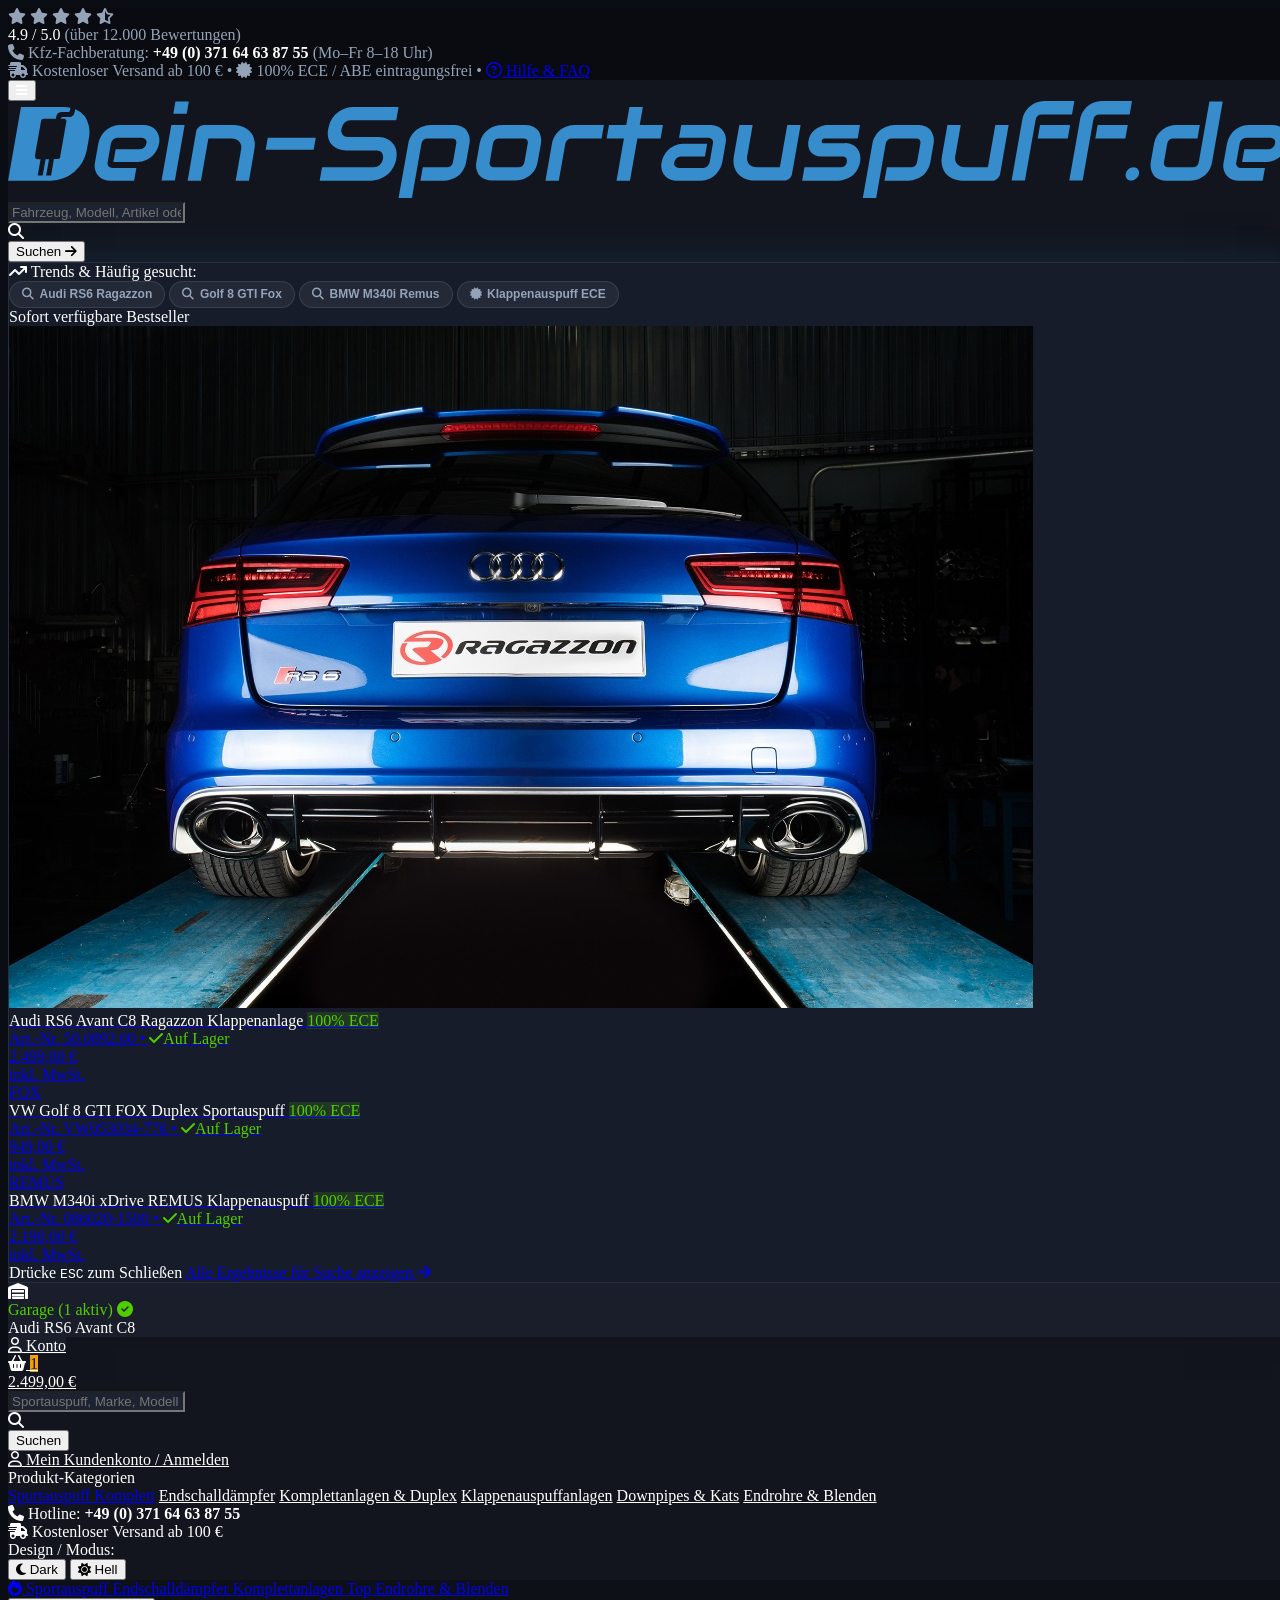
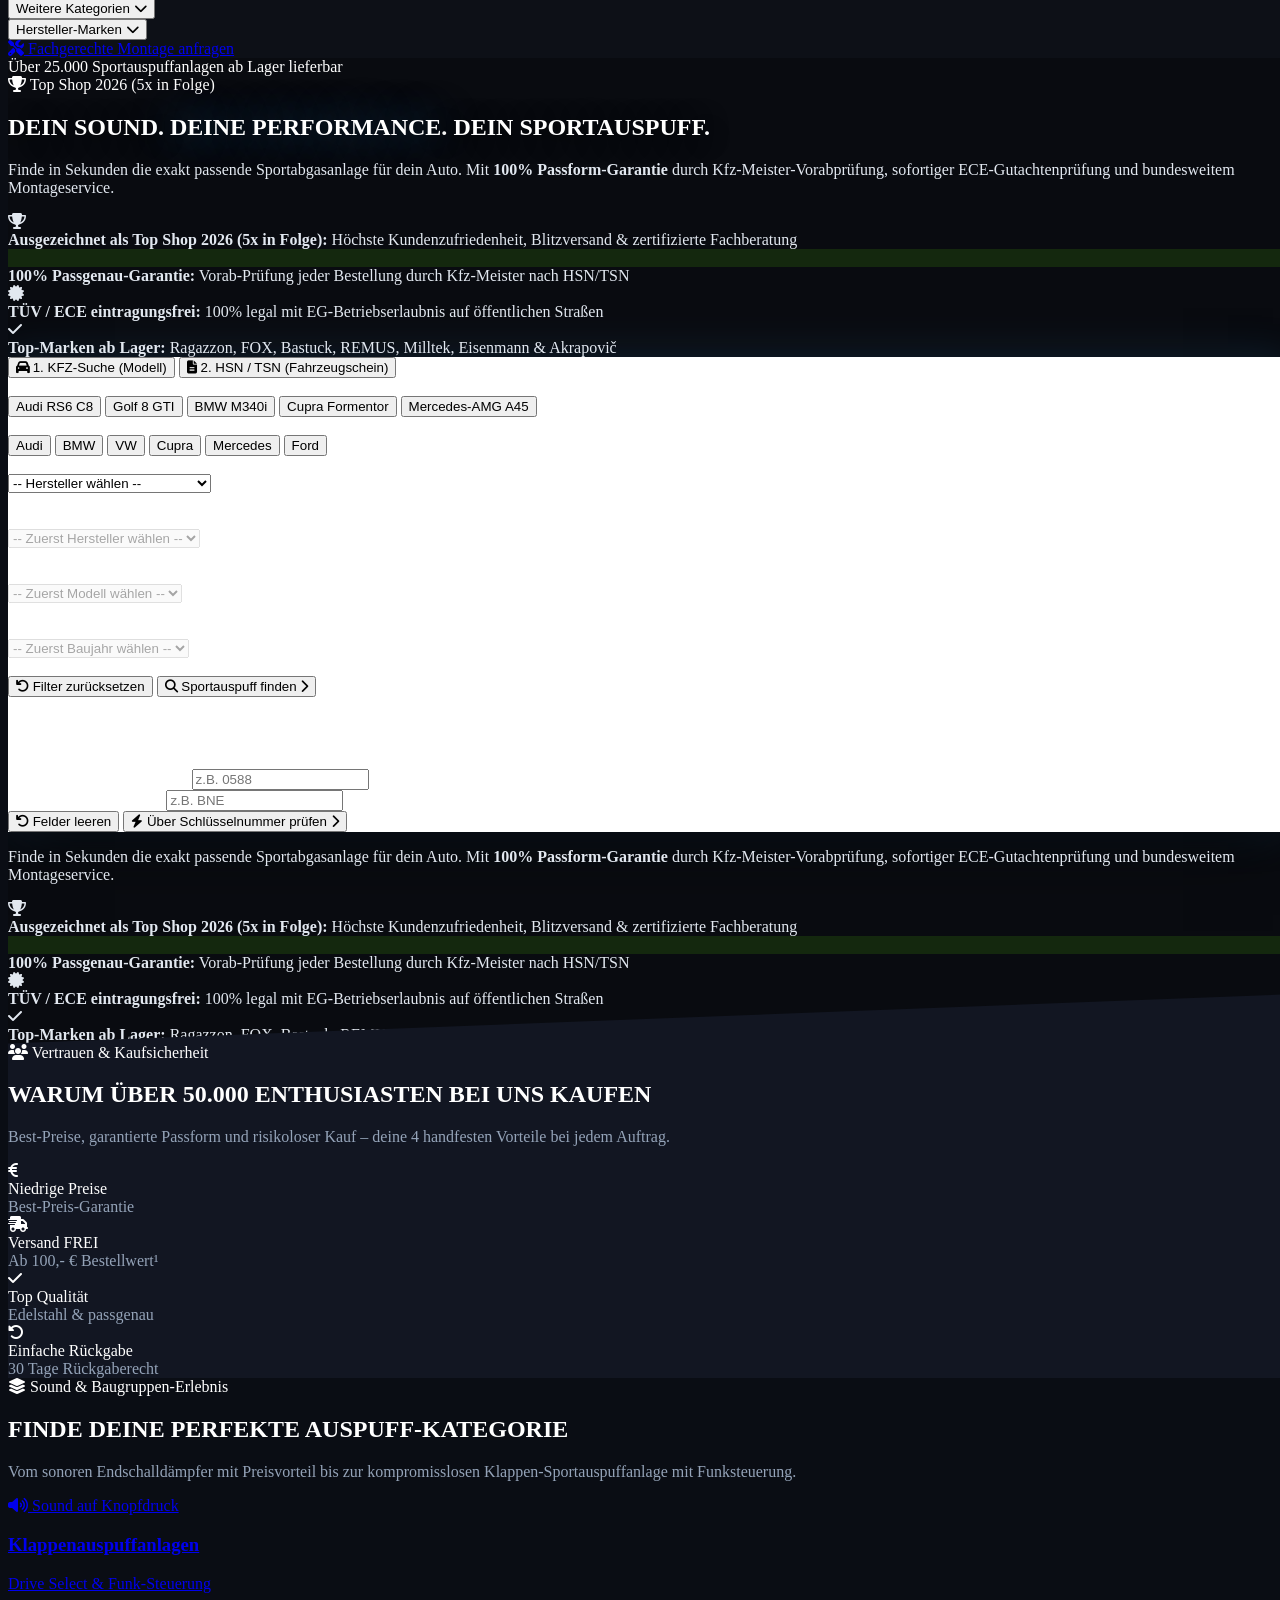
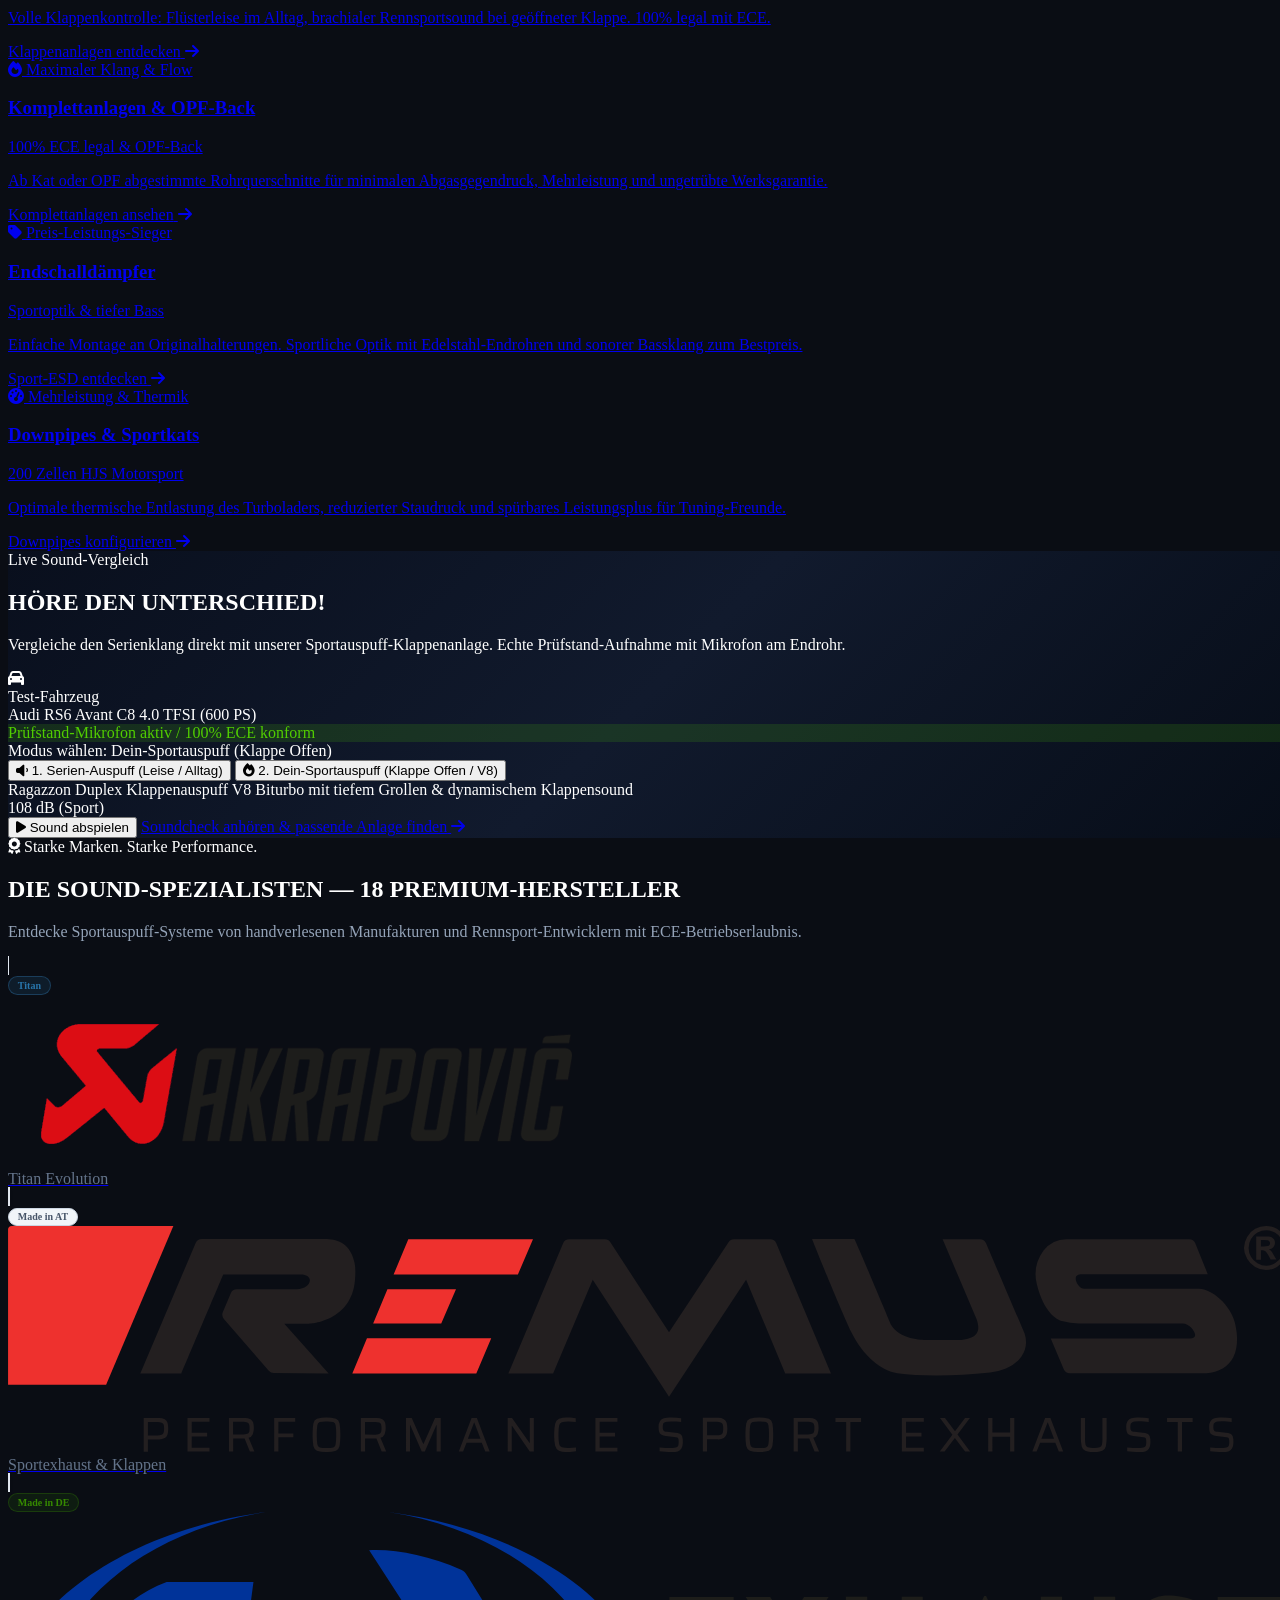
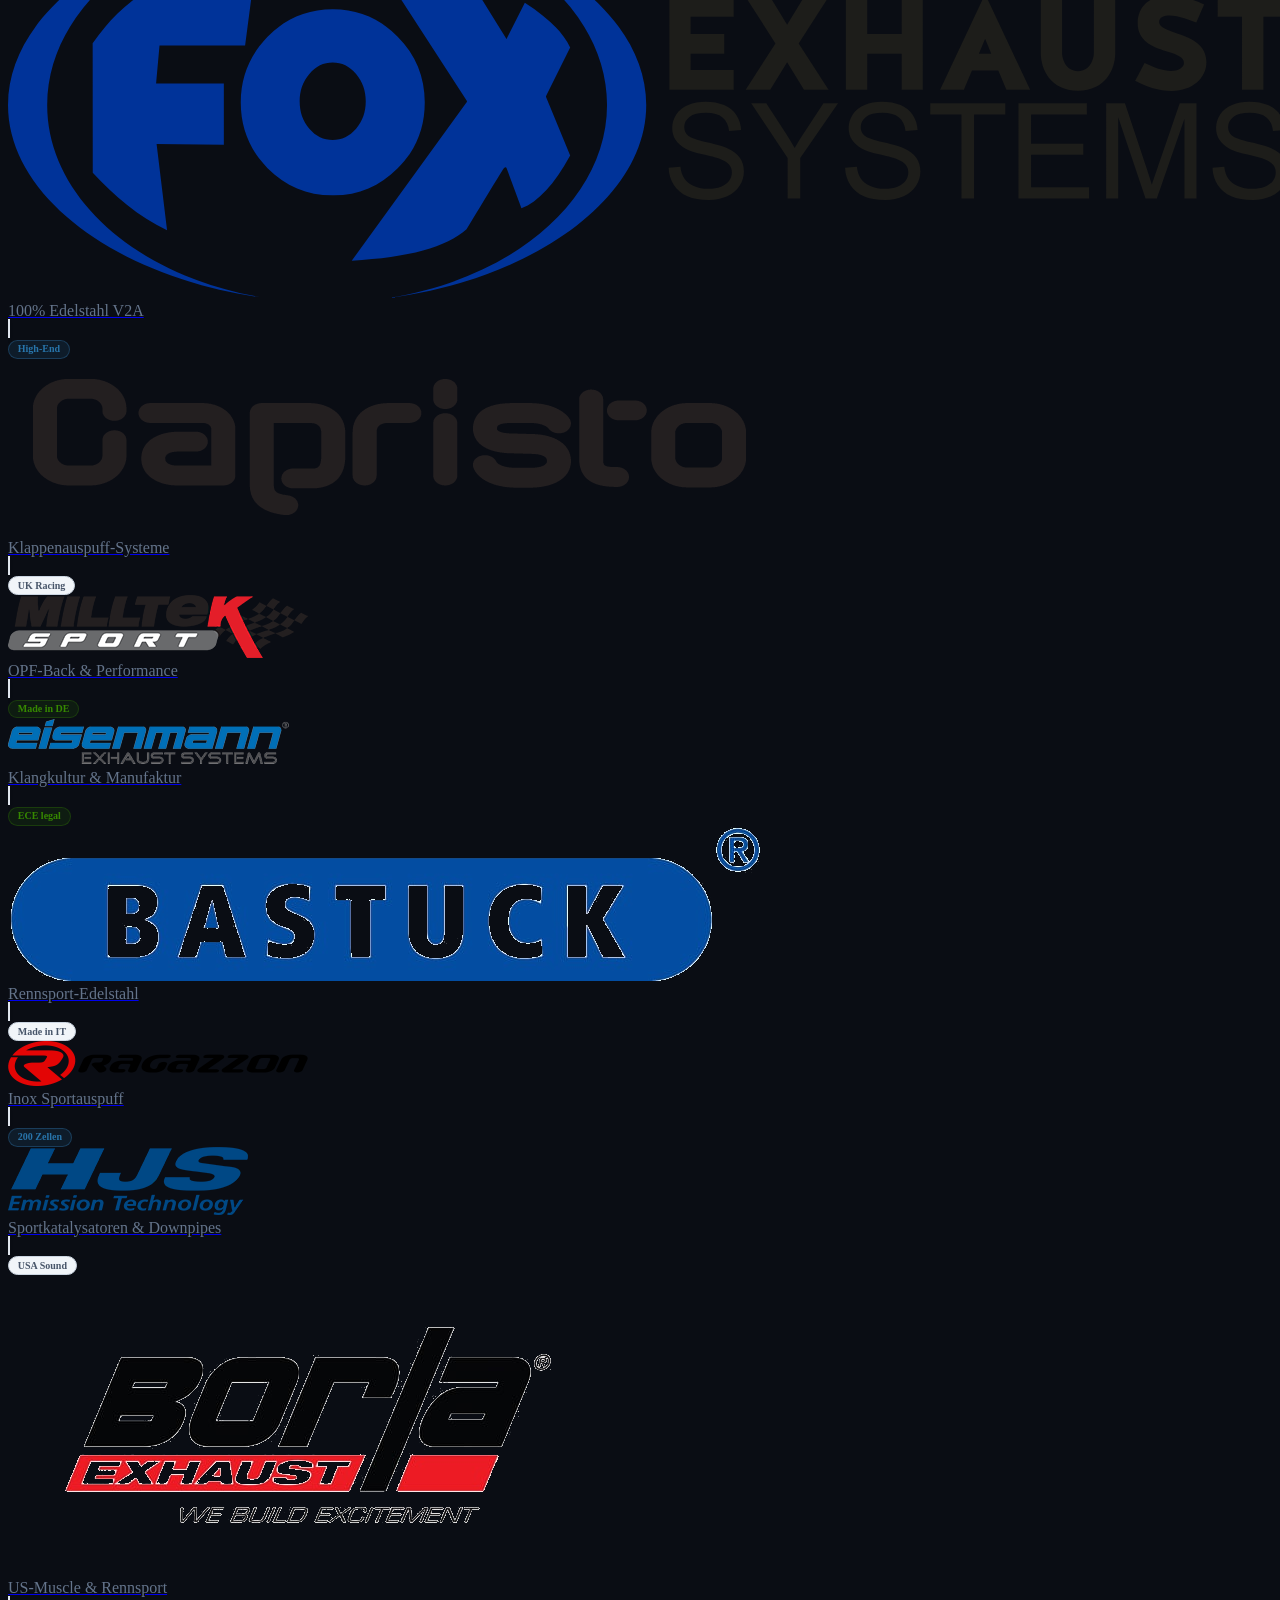
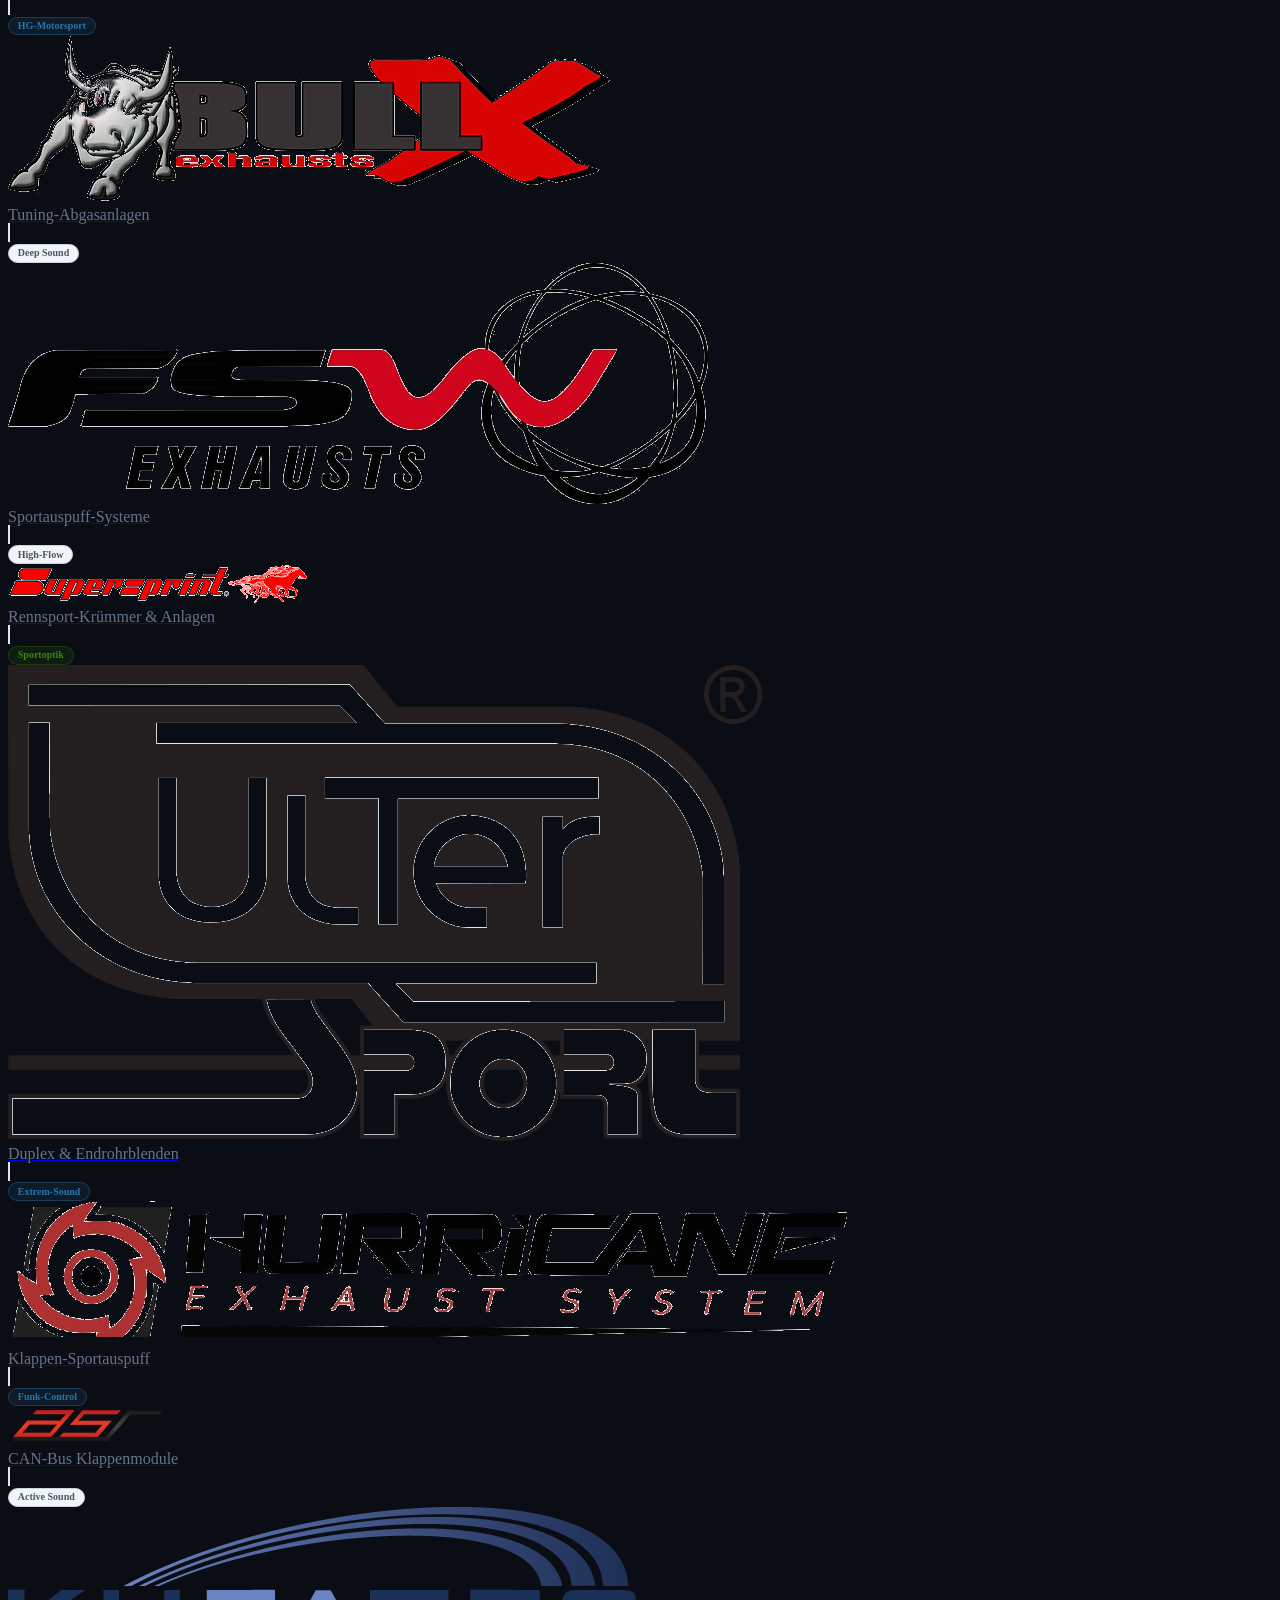
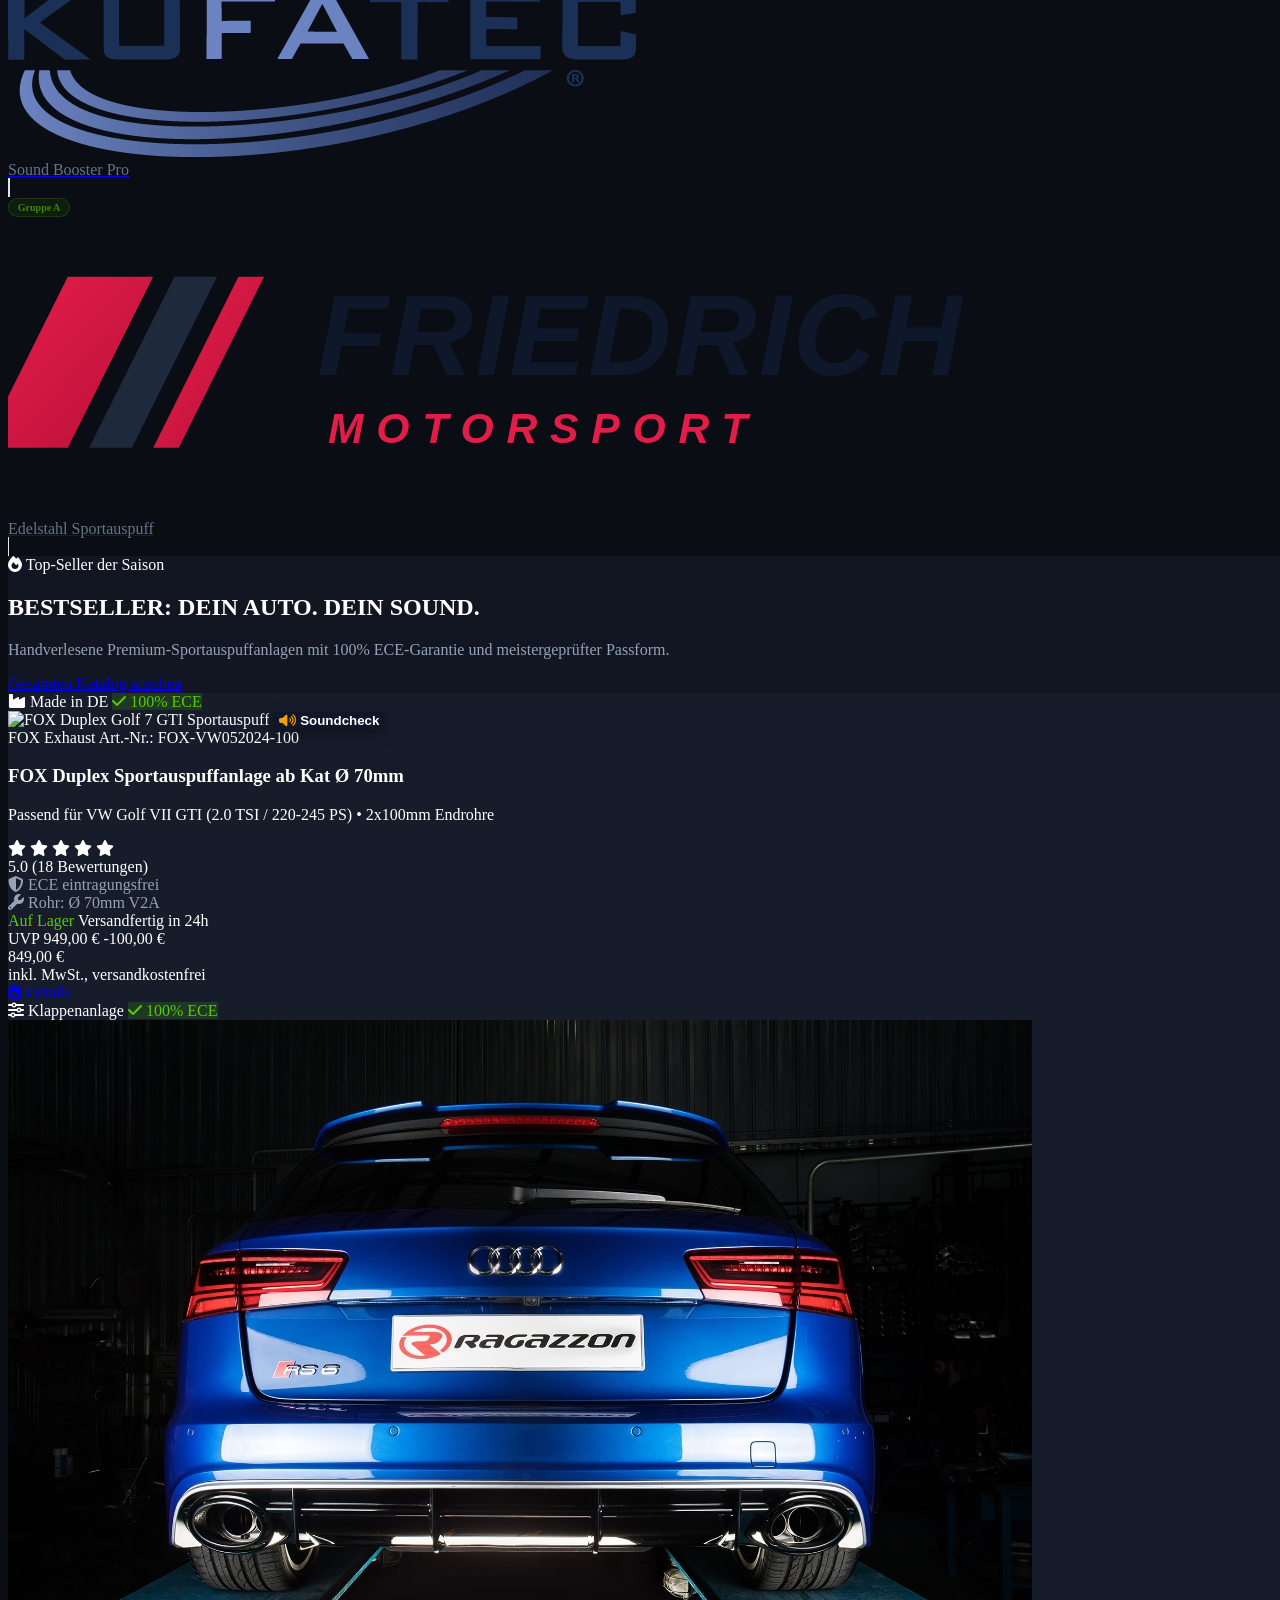
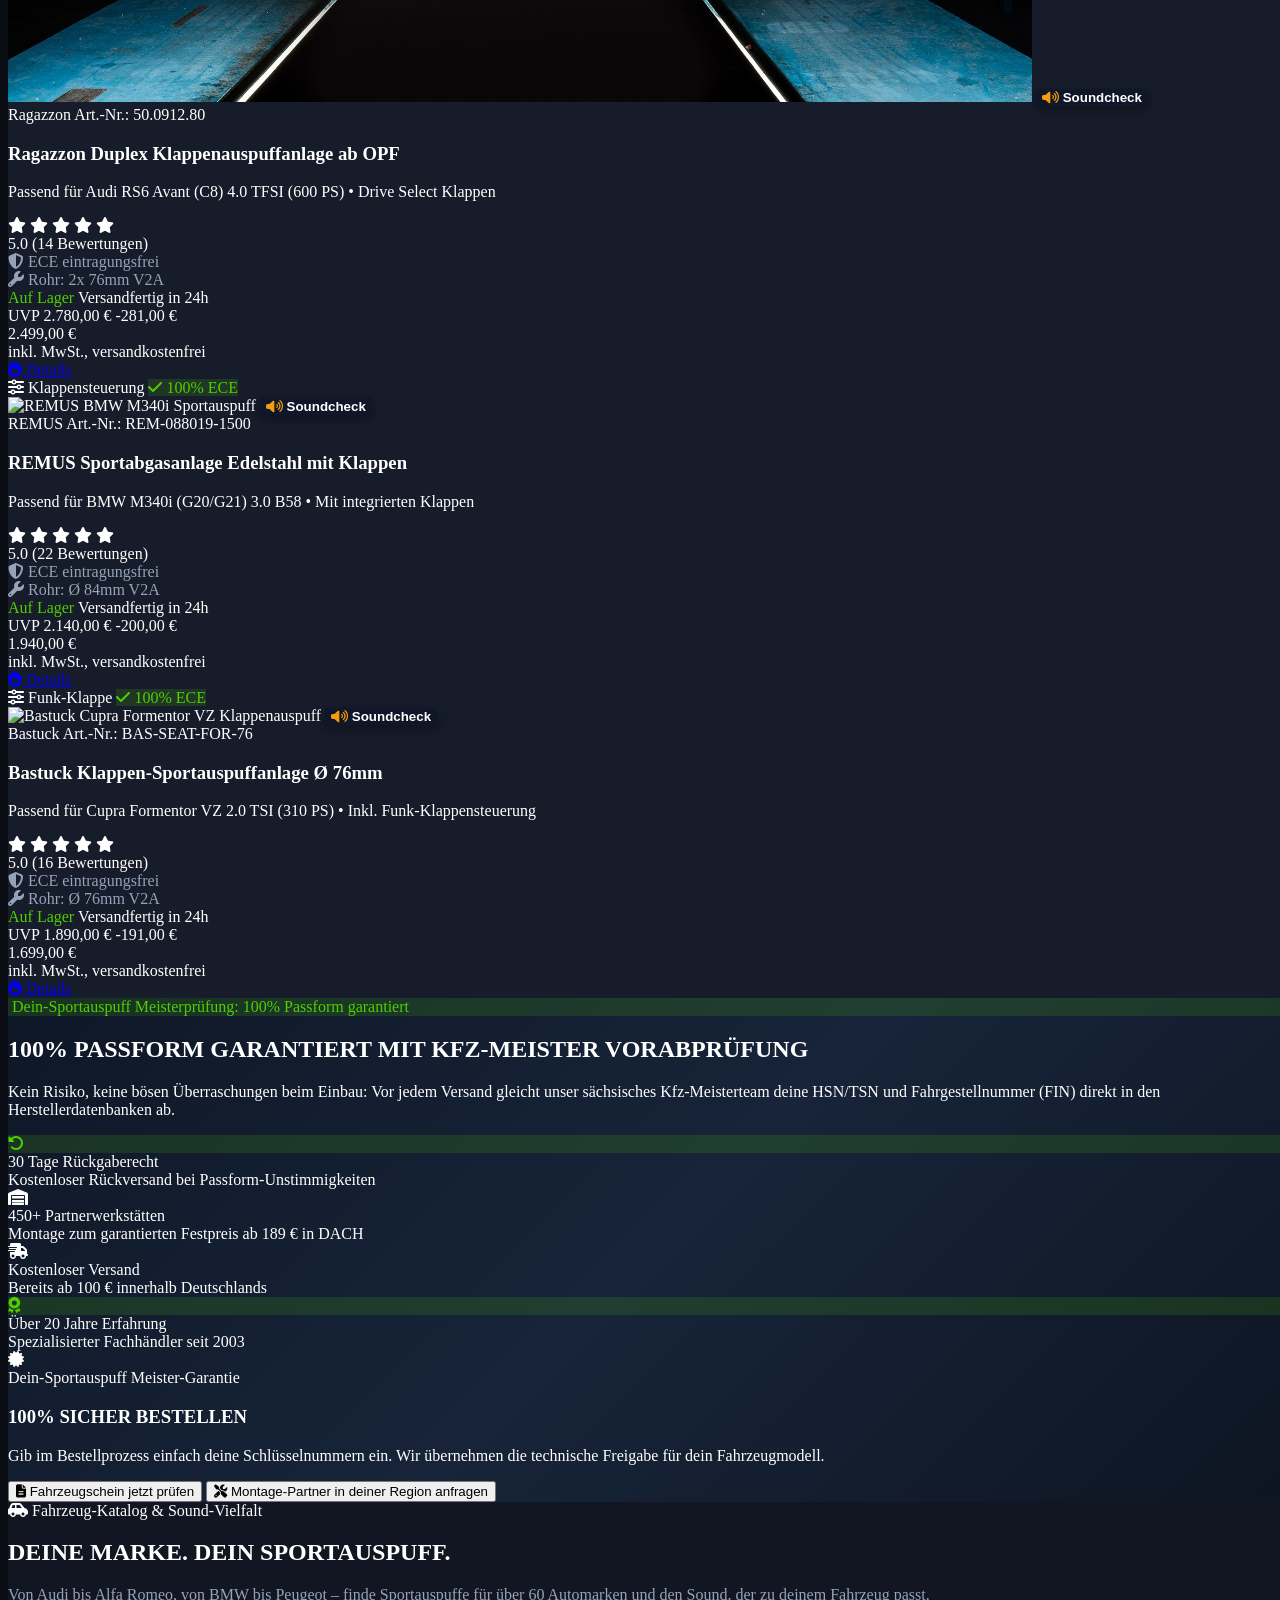
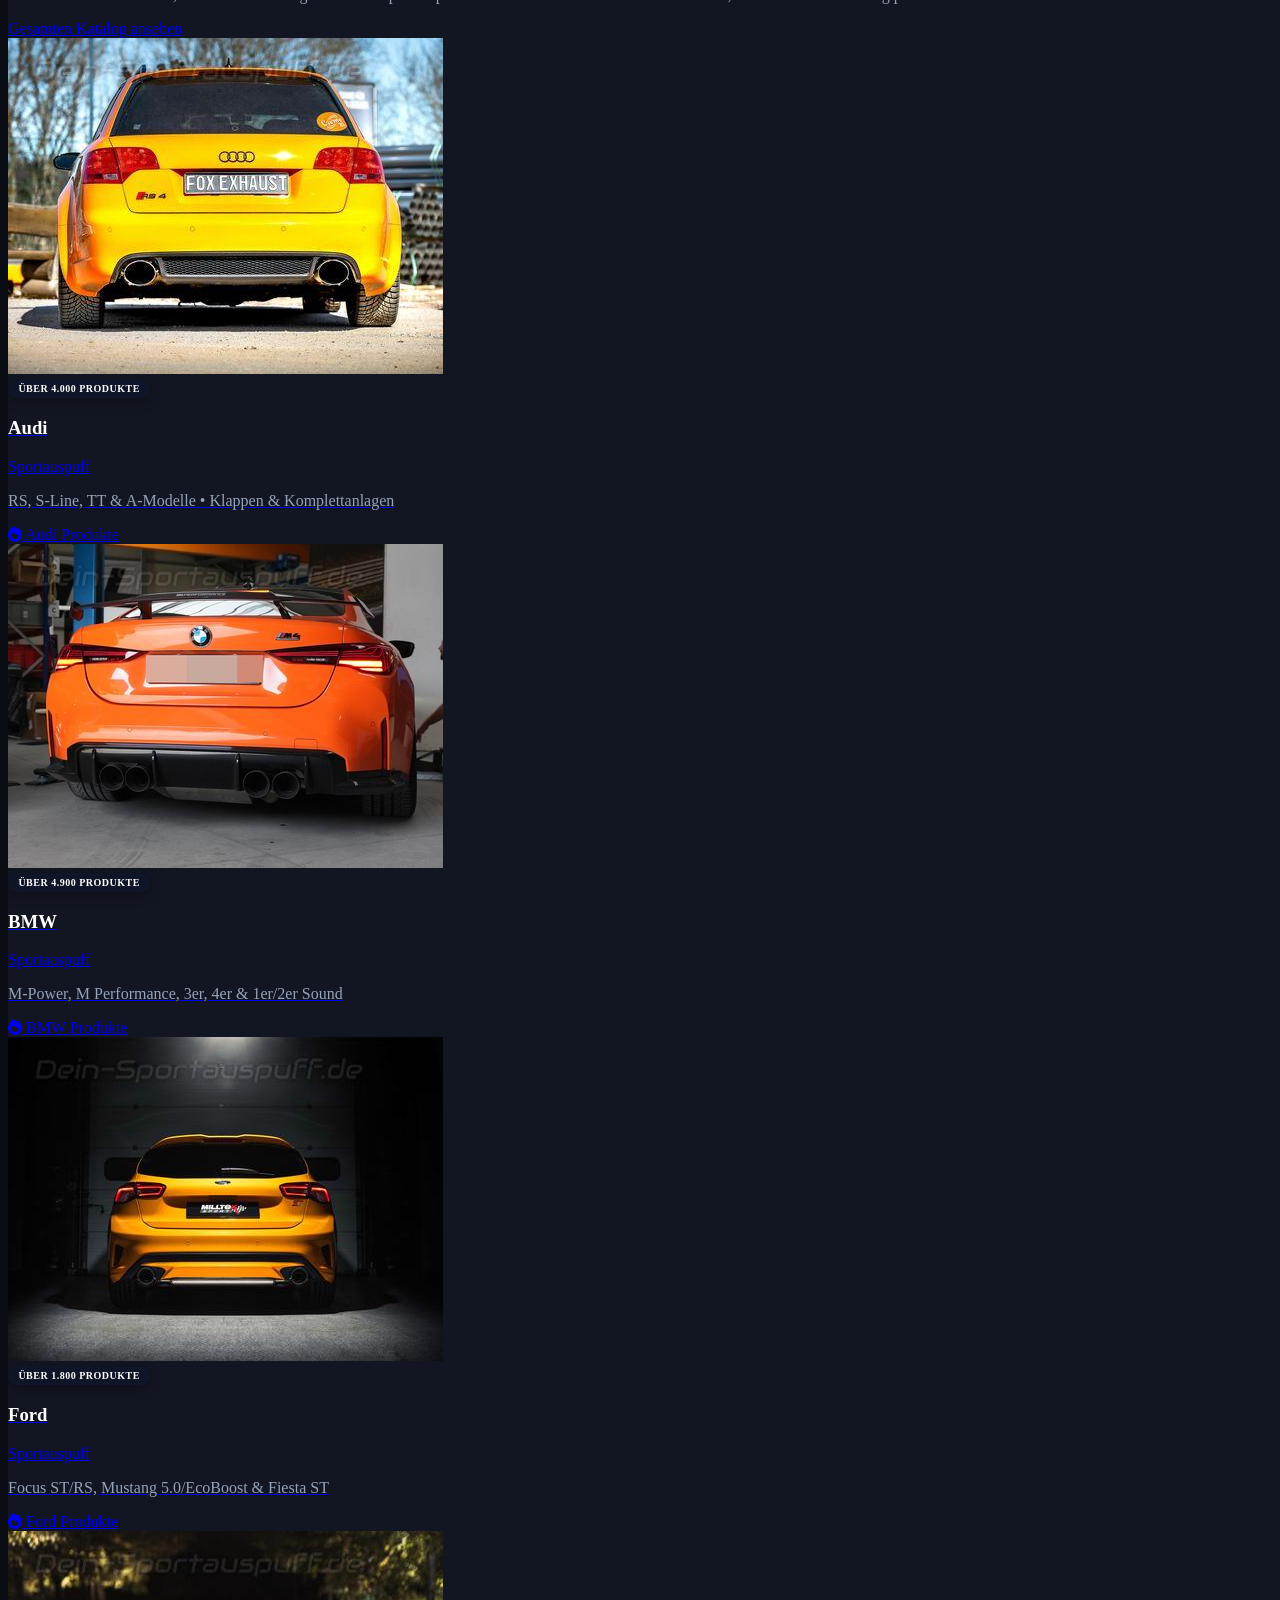
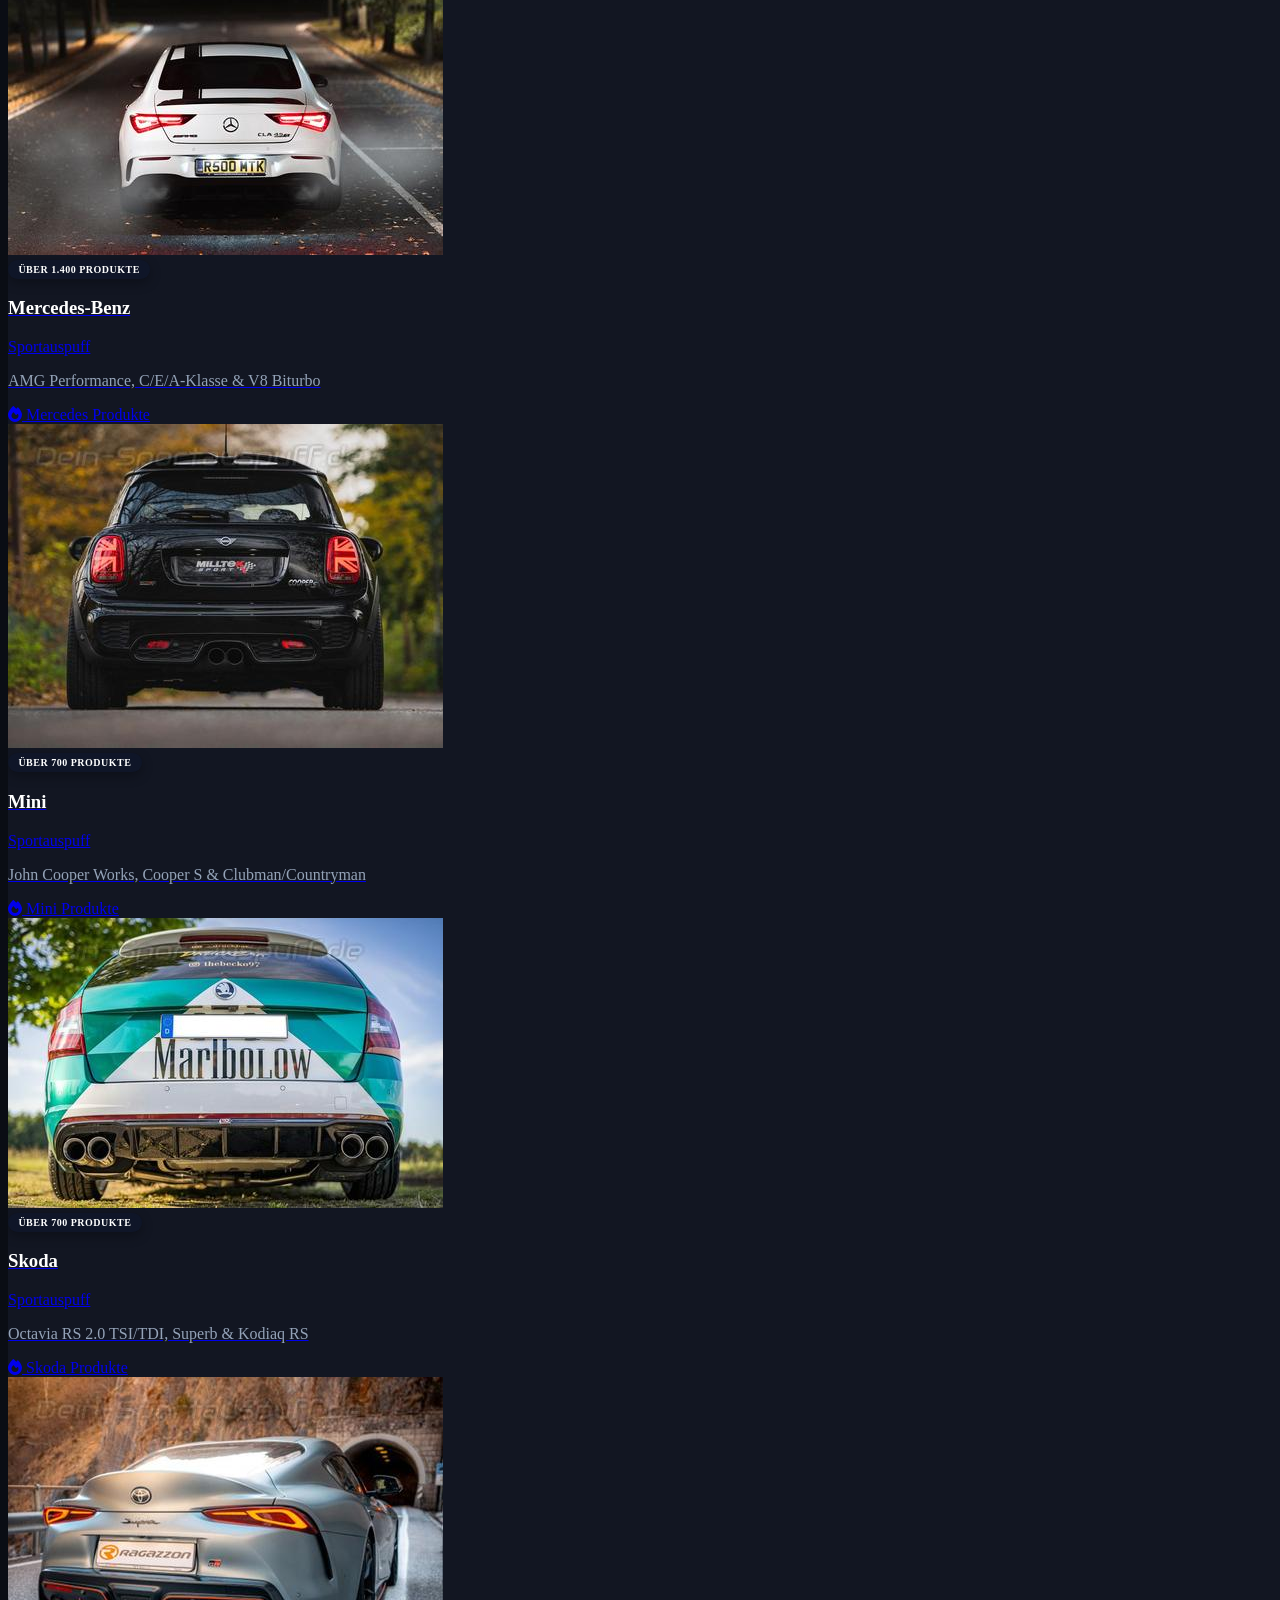
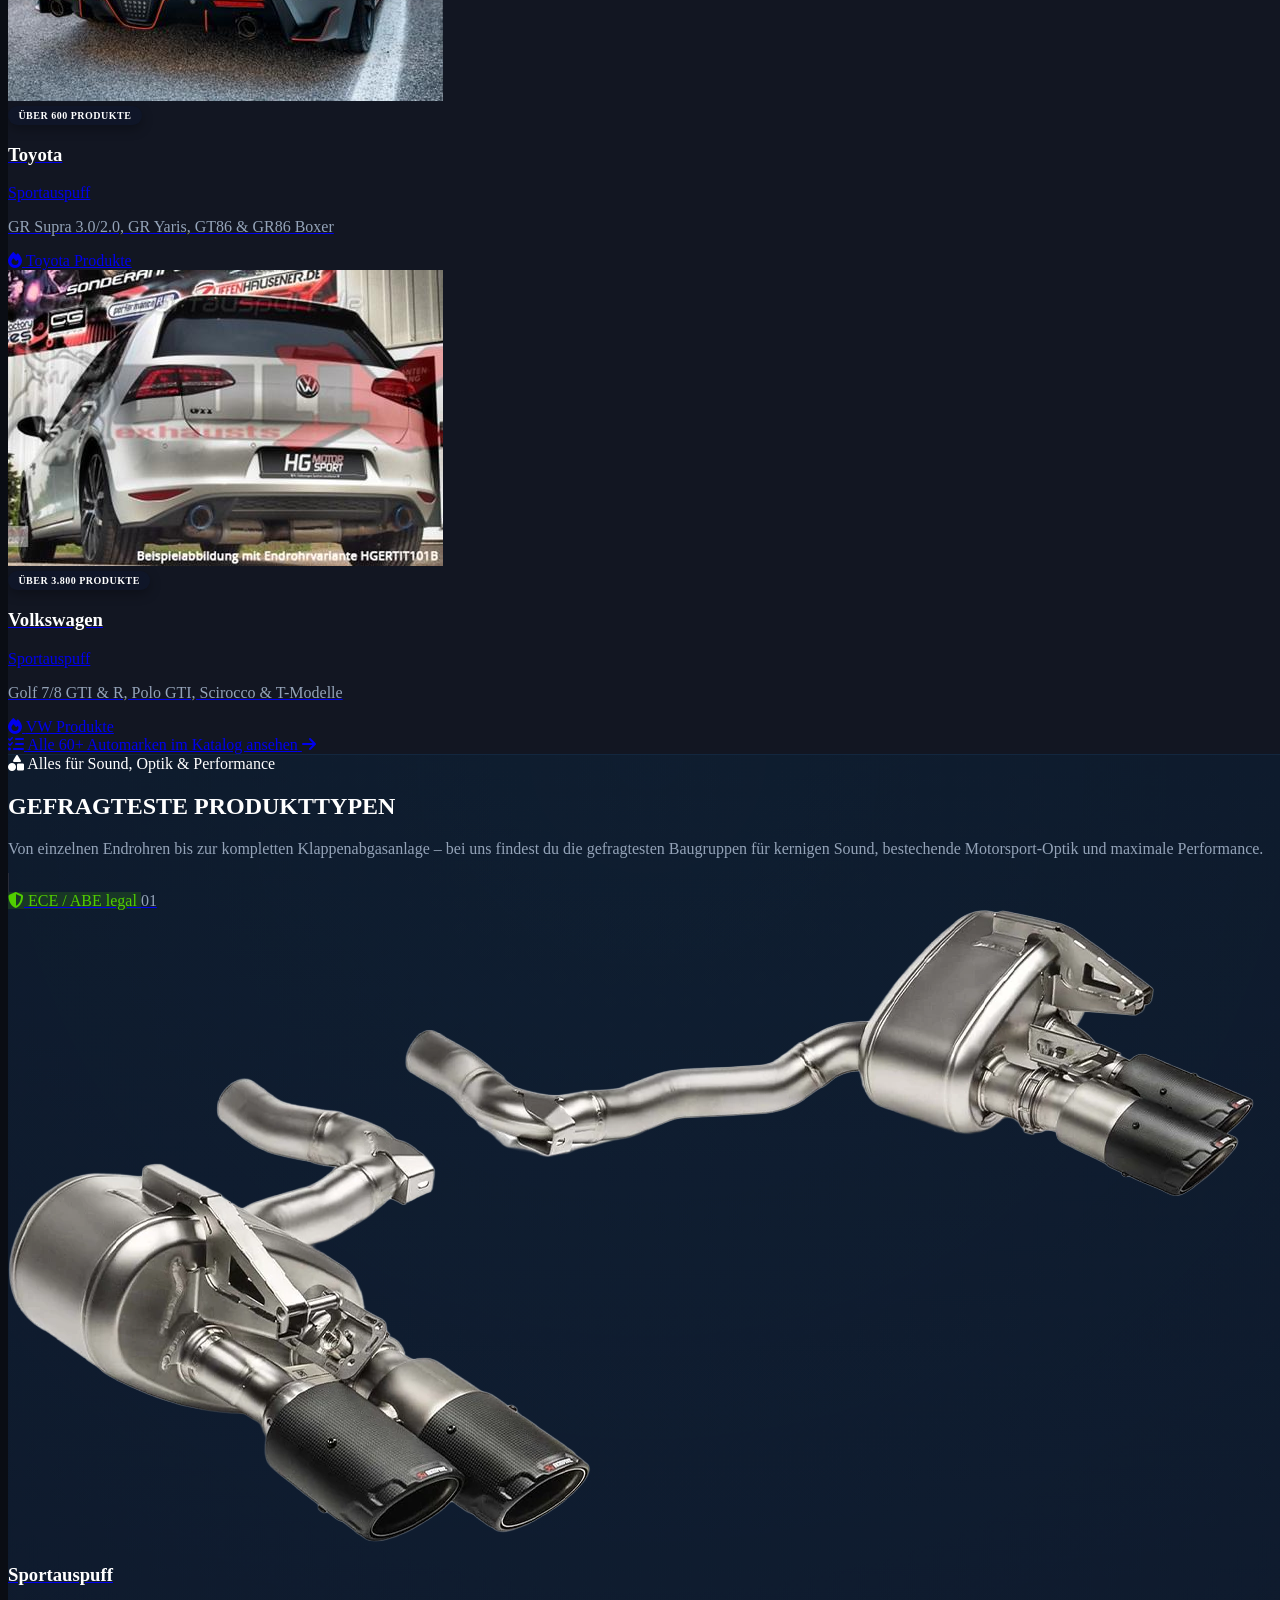
==== index.html @ 48c059c2 "Feat(sportauspuff): Optimize Automarken grid to 2-columns on mobile and adapt buttons to product sty" ====
<!DOCTYPE html>
<html lang="de" class="scroll-smooth">
<head>
  <meta charset="UTF-8">
  <meta name="viewport" content="width=device-width, initial-scale=1.0">
  <title>Dein-Sportauspuff.de | Mehr Sound & Power | Bester Preis für Sportauspuffanlagen</title>
  <!-- Tailwind CSS CDN -->
  <script src="https://cdn.tailwindcss.com"></script>
  <!-- Google Fonts: Inter & Barlow Condensed -->
  <link rel="preconnect" href="https://fonts.googleapis.com">
  <link rel="preconnect" href="https://fonts.gstatic.com" crossorigin>
  <link href="https://fonts.googleapis.com/css2?family=Barlow+Condensed:ital,wght@0,600;0,700;0,800;0,900;1,700;1,800&family=Inter:wght@400;500;600;700;800&display=swap" rel="stylesheet">
  <!-- Font Awesome Icons -->
  <link rel="stylesheet" href="https://cdnjs.cloudflare.com/ajax/libs/font-awesome/6.4.0/css/all.min.css">

  <!-- Design Tokens & Theme Styles -->
  <link rel="stylesheet" href="assets/theme.css">
  <!-- Shared Tailwind Config & Theme Manager -->
  <script src="assets/theme.js"></script>
</head>
<body id="appBody" style="background-color: var(--page-bg); color: var(--text-main);" class="font-sans antialiased selection:bg-brand-orange selection:text-white transition-colors duration-300">

  <!-- ========================================================================= -->
  <!-- 1. ZEILE 1: TOP UTILITY BAR (Luftig, 40px Höhe, Theming-Fähig)            -->
  <!-- ========================================================================= -->
  <header style="background-color: var(--tier1-bg); color: var(--tier1-text);" class="w-full text-xs transition-colors duration-300">
    <div class="max-w-[1600px] mx-auto px-4 sm:px-8 lg:px-12 h-10 flex items-center justify-between">

      <!-- Links: Bewertung, Top Shop 2026 Auszeichnung & Telefon-Hotline -->
      <div class="flex items-center space-x-4 sm:space-x-6 lg:space-x-8">
        <div class="flex items-center space-x-2">
          <div class="flex text-amber-400 text-xs">
            <i class="fa-solid fa-star"></i>
            <i class="fa-solid fa-star"></i>
            <i class="fa-solid fa-star"></i>
            <i class="fa-solid fa-star"></i>
            <i class="fa-solid fa-star-half-stroke"></i>
          </div>
          <span class="font-bold text-xs" style="color: var(--logo-text);">4.9 / 5.0</span>
          <span class="hidden sm:inline">(über 12.000 Bewertungen)</span>
        </div>

        <div class="hidden lg:flex items-center space-x-2">
          <i class="fa-solid fa-phone text-brand-orange"></i>
          <span>Kfz-Fachberatung: <strong class="hover:text-brand-orange transition cursor-pointer text-xs" style="color: var(--logo-text);">+49 (0) 371 64 63 87 55</strong></span>
          <span class="text-[11px] opacity-75">(Mo–Fr 8–18 Uhr)</span>
        </div>
      </div>

      <!-- Rechts: USPs & FAQ -->
      <div class="flex items-center space-x-6">
        <span class="hidden sm:flex items-center space-x-2">
          <i class="fa-solid fa-truck-fast text-slate-400"></i>
          <span>Kostenloser Versand ab 100 €</span>
        </span>
        <span class="opacity-40 hidden sm:inline">•</span>
        <span class="hidden lg:flex items-center space-x-2">
          <i class="fa-solid fa-certificate text-slate-400"></i>
          <span>100% ECE / ABE eintragungsfrei</span>
        </span>
        <span class="opacity-40 hidden lg:inline">•</span>
        <a href="#hilfe" class="hover:text-brand-orange transition flex items-center space-x-1.5 opacity-80 hover:opacity-100">
          <i class="fa-regular fa-circle-question"></i>
          <span>Hilfe & FAQ</span>
        </a>
      </div>

    </div>
  </header>

  <!-- ========================================================================= -->
  <!-- 2. ZEILE 2: MAIN HEADER (Heller oder Dunkler Header mit Kontrast-Suche)   -->
  <!-- ========================================================================= -->
  <div style="background-color: var(--tier2-bg);" class="sticky top-0 z-50 shadow-md transition-colors duration-300">
    <div class="max-w-[1600px] mx-auto px-3 sm:px-8 lg:px-12">
      <div class="h-16 sm:h-20 flex items-center justify-between gap-2 sm:gap-4 lg:gap-8">

        <!-- Mobile Menu Toggle -->
        <button id="mobileMenuBtn" onclick="toggleMobileDrawer()" style="color: var(--logo-text);" class="lg:hidden p-1.5 rounded-lg hover:bg-black/5 flex-shrink-0" aria-label="Menü öffnen">
          <i id="mobileMenuIcon" class="fa-solid fa-bars text-lg sm:text-xl"></i>
        </button>

        <!-- Brand Logo Dein-Sportauspuff.de (Offizielles SVG) -->
        <a href="index.html" class="flex items-center group flex-shrink-0 py-1" title="Dein-Sportauspuff.de - Mehr Sound & Power">
          <img src="assets/dein-sportauspuff.svg" alt="Dein-Sportauspuff.de" class="h-6 sm:h-7 lg:h-8 max-w-[190px] sm:max-w-[280px] lg:max-w-none w-auto object-contain transition-transform group-hover:scale-105">
        </a>

        <!-- Die Kontrast-Suche (Clean, Borderless Pill-Design) mit Live-Vorschau Dropdown -->
        <div class="flex-1 max-w-2xl hidden md:block relative">
          <form id="searchForm" action="suche.html" method="POST" class="relative">
            <input
              type="text"
              id="search_keys"
              name="search_keys"
              autocomplete="off"
              style="background-color: var(--search-bg); color: var(--search-text);"
              placeholder="Fahrzeug, Modell, Artikel oder Motorcode suchen (z.B. Golf 7 GTI Fox, Audi RS6)..."
              class="w-full text-sm font-medium rounded-full pl-12 pr-28 py-3.5 border-0 focus:ring-2 focus:ring-brand-orange/40 focus:outline-none transition shadow-sm placeholder:text-gray-400"
            >
            <div class="absolute inset-y-0 left-0 w-12 flex items-center justify-center pointer-events-none text-brand-orange text-base">
              <i class="fa-solid fa-magnifying-glass"></i>
            </div>
            <button type="submit" name="send" class="absolute inset-y-1.5 right-1.5 px-5 bg-brand-orange hover:bg-brand-orangeHover text-white text-xs font-racing font-bold uppercase tracking-wider rounded-full transition shadow-sm flex items-center space-x-1.5">
              <span>Suchen</span>
              <i class="fa-solid fa-arrow-right text-[10px]"></i>
            </button>
          </form>

          <!-- Live-Such-Vorschau Dropdown (#searchPreviewDropdown) -->
          <div
            id="searchPreviewDropdown"
            class="hidden absolute top-full left-0 right-0 mt-2 rounded-2xl overflow-hidden z-50 text-left border shadow-2xl"
          >
            <!-- Trends & Häufig gesucht -->
            <div class="p-4 border-b border-white/10" style="border-color: var(--panel-border);">
              <div class="search-preview-section-title text-[10px] font-racing uppercase tracking-wider font-extrabold text-gray-400 mb-2.5 flex items-center space-x-1.5">
                <i class="fa-solid fa-arrow-trend-up text-brand-orange text-xs"></i>
                <span>Trends &amp; Häufig gesucht:</span>
              </div>
              <div class="flex flex-wrap gap-2">
                <button type="button" class="search-trend-pill" data-search-term="Audi RS6 Ragazzon">
                  <i class="fa-solid fa-magnifying-glass text-[10px] text-brand-orange"></i>
                  <span>Audi RS6 Ragazzon</span>
                </button>
                <button type="button" class="search-trend-pill" data-search-term="Golf 8 GTI Fox">
                  <i class="fa-solid fa-magnifying-glass text-[10px] text-brand-orange"></i>
                  <span>Golf 8 GTI Fox</span>
                </button>
                <button type="button" class="search-trend-pill" data-search-term="BMW M340i Remus">
                  <i class="fa-solid fa-magnifying-glass text-[10px] text-brand-orange"></i>
                  <span>BMW M340i Remus</span>
                </button>
                <button type="button" class="search-trend-pill" data-search-term="Klappenauspuff ECE">
                  <i class="fa-solid fa-certificate text-[10px] text-amber-400"></i>
                  <span>Klappenauspuff ECE</span>
                </button>
              </div>
            </div>

            <!-- Sofort-Ergebnisse (3 Bestseller) -->
            <div class="p-2 space-y-1">
              <div class="search-preview-section-title px-3 pt-2 pb-1 text-[10px] font-racing uppercase tracking-wider font-extrabold text-gray-400">
                Sofort verfügbare Bestseller
              </div>

              <!-- Bestseller 1: Audi RS6 Avant C8 Ragazzon -->
              <a href="detail.html" class="search-preview-item flex items-center justify-between p-3 rounded-xl hover:bg-white/5 transition group border border-transparent">
                <div class="flex items-center space-x-3 min-w-0">
                  <div class="w-12 h-12 rounded-lg bg-black/20 flex-shrink-0 overflow-hidden flex items-center justify-center border border-white/10">
                    <img src="assets/audi-rs6-ragazzon.jpg" alt="Audi RS6 Ragazzon" class="w-full h-full object-cover">
                  </div>
                  <div class="min-w-0">
                    <div class="flex items-center space-x-2">
                      <span class="text-xs font-bold truncate group-hover:text-brand-orange transition-colors" style="color: var(--text-main);">
                        Audi RS6 Avant C8 Ragazzon Klappenanlage
                      </span>
                      <span class="text-[9px] font-bold px-1.5 py-0.5 rounded bg-emerald-500/15 border border-emerald-500/30 text-emerald-400 flex-shrink-0">
                        100% ECE
                      </span>
                    </div>
                    <div class="text-[11px] text-gray-400 flex items-center space-x-2 mt-0.5">
                      <span>Art.-Nr. 50.0892.00</span>
                      <span>•</span>
                      <span class="text-emerald-500 font-semibold"><i class="fa-solid fa-check text-[9px] mr-1"></i>Auf Lager</span>
                    </div>
                  </div>
                </div>
                <div class="text-right flex-shrink-0 pl-3">
                  <div class="font-racing text-base font-extrabold text-brand-orange">2.499,00 €</div>
                  <div class="text-[10px] text-gray-400">inkl. MwSt.</div>
                </div>
              </a>

              <!-- Bestseller 2: VW Golf 8 GTI FOX -->
              <a href="kategorie.html" class="search-preview-item flex items-center justify-between p-3 rounded-xl hover:bg-white/5 transition group border border-transparent">
                <div class="flex items-center space-x-3 min-w-0">
                  <div class="w-12 h-12 rounded-lg bg-black/20 flex-shrink-0 overflow-hidden flex items-center justify-center border border-white/10 text-brand-orange font-racing font-bold text-lg">
                    FOX
                  </div>
                  <div class="min-w-0">
                    <div class="flex items-center space-x-2">
                      <span class="text-xs font-bold truncate group-hover:text-brand-orange transition-colors" style="color: var(--text-main);">
                        VW Golf 8 GTI FOX Duplex Sportauspuff
                      </span>
                      <span class="text-[9px] font-bold px-1.5 py-0.5 rounded bg-emerald-500/15 border border-emerald-500/30 text-emerald-400 flex-shrink-0">
                        100% ECE
                      </span>
                    </div>
                    <div class="text-[11px] text-gray-400 flex items-center space-x-2 mt-0.5">
                      <span>Art.-Nr. VW053034-776</span>
                      <span>•</span>
                      <span class="text-emerald-500 font-semibold"><i class="fa-solid fa-check text-[9px] mr-1"></i>Auf Lager</span>
                    </div>
                  </div>
                </div>
                <div class="text-right flex-shrink-0 pl-3">
                  <div class="font-racing text-base font-extrabold text-brand-orange">949,00 €</div>
                  <div class="text-[10px] text-gray-400">inkl. MwSt.</div>
                </div>
              </a>

              <!-- Bestseller 3: BMW M340i xDrive REMUS -->
              <a href="detail.html" class="search-preview-item flex items-center justify-between p-3 rounded-xl hover:bg-white/5 transition group border border-transparent">
                <div class="flex items-center space-x-3 min-w-0">
                  <div class="w-12 h-12 rounded-lg bg-black/20 flex-shrink-0 overflow-hidden flex items-center justify-center border border-white/10 text-brand-orange font-racing font-bold text-xs">
                    REMUS
                  </div>
                  <div class="min-w-0">
                    <div class="flex items-center space-x-2">
                      <span class="text-xs font-bold truncate group-hover:text-brand-orange transition-colors" style="color: var(--text-main);">
                        BMW M340i xDrive REMUS Klappenauspuff
                      </span>
                      <span class="text-[9px] font-bold px-1.5 py-0.5 rounded bg-emerald-500/15 border border-emerald-500/30 text-emerald-400 flex-shrink-0">
                        100% ECE
                      </span>
                    </div>
                    <div class="text-[11px] text-gray-400 flex items-center space-x-2 mt-0.5">
                      <span>Art.-Nr. 086020-1500</span>
                      <span>•</span>
                      <span class="text-emerald-500 font-semibold"><i class="fa-solid fa-check text-[9px] mr-1"></i>Auf Lager</span>
                    </div>
                  </div>
                </div>
                <div class="text-right flex-shrink-0 pl-3">
                  <div class="font-racing text-base font-extrabold text-brand-orange">2.190,00 €</div>
                  <div class="text-[10px] text-gray-400">inkl. MwSt.</div>
                </div>
              </a>
            </div>

            <!-- Dropdown Footer -->
            <div class="search-preview-footer p-3 bg-black/20 border-t flex items-center justify-between text-xs" style="border-color: var(--panel-border);">
              <span class="text-gray-400 text-[11px] hidden sm:inline">Drücke <kbd class="px-1.5 py-0.5 bg-black/30 rounded border border-white/10 font-mono text-[10px]">ESC</kbd> zum Schließen</span>
              <a href="kategorie.html" class="text-brand-orange font-racing uppercase tracking-wider font-extrabold hover:underline flex items-center space-x-1.5 ml-auto">
                <span>Alle Ergebnisse für Suche anzeigen</span>
                <i class="fa-solid fa-arrow-right text-[10px]"></i>
              </a>
            </div>
          </div>
        </div>

        <!-- Rechte Aktionen -->
        <div class="flex items-center space-x-1.5 sm:space-x-5 flex-shrink-0">

          <!-- Kfz-Meister-Standard Virtuelle Kfz-Garage Pill (Clean, borderless, h-11) -->
          <div id="activeCarPill" style="background-color: var(--car-pill-bg);" class="hidden sm:flex items-center h-11 rounded-xl px-3.5 cursor-pointer transition group shadow-sm hover:opacity-95 flex-shrink-0 space-x-3" onclick="onGaragePillClick()">
            <div class="relative flex items-center justify-center text-brand-orange flex-shrink-0">
              <i class="fa-solid fa-warehouse text-base"></i>
              <span class="absolute -top-1 -right-1 w-2 h-2 rounded-full" style="background-color: var(--brand-green);"></span>
            </div>
            <div class="text-left text-xs leading-tight">
              <div class="text-[10px] uppercase font-bold tracking-wider flex items-center space-x-1" style="color: var(--brand-green);">
                <span>Garage (1 aktiv)</span>
                <i class="fa-solid fa-circle-check text-[9px]" style="color: var(--brand-green);"></i>
              </div>
              <div id="activeCarLabel" style="color: var(--car-pill-text);" class="font-bold group-hover:text-brand-orange transition truncate max-w-[130px] lg:max-w-[150px]">
                Audi RS6 Avant C8
              </div>
            </div>
          </div>

          <!-- Benutzerkonto (Einheitliche h-11 Pill, gleicher Look & Feel) -->
          <a href="konto.html" style="background-color: var(--car-pill-bg); color: var(--car-pill-text);" class="h-11 px-3.5 rounded-xl transition hidden sm:flex items-center space-x-2 shadow-sm hover:opacity-90 group flex-shrink-0" title="Mein Kundenkonto">
            <i class="fa-regular fa-user text-sm text-gray-400 group-hover:text-brand-orange transition"></i>
            <span class="text-xs font-bold">Konto</span>
          </a>

          <!-- Warenkorb Button (h-11, nur Icon + Kontrast-Zähler + weißer Preis) -->
          <a href="warenkorb.html" class="h-11 flex items-center bg-brand-orange hover:bg-brand-orangeHover text-white rounded-xl px-3.5 sm:px-4 transition shadow-md group flex-shrink-0 space-x-2.5" title="Warenkorb">
            <div class="relative flex items-center justify-center">
              <i class="fa-solid fa-basket-shopping text-base" style="color: #ffffff !important;"></i>
              <span id="cartCountBadge" class="cart-badge-count absolute -top-2 -right-2.5 bg-amber-400 text-slate-900 text-[10px] font-black w-4 h-4 rounded-full flex items-center justify-center shadow">
                1
              </span>
            </div>
            <div id="cartSumHeader" class="font-racing text-sm font-extrabold tracking-wide leading-none pt-0.5 cart-pill-price" style="color: #ffffff !important;">
              2.499,00 €
            </div>
          </a>
        </div>

      </div>
    </div>

    <!-- Mobile Menu Drawer (Faltmenü direkt unter dem fixierten Header) -->
    <div id="mobileDrawer" style="background-color: var(--tier2-bg);" class="hidden lg:hidden px-4 py-4 space-y-3 text-sm shadow-2xl transition-all border-t border-white/10 max-h-[calc(100vh-4.5rem)] overflow-y-auto">
      <!-- Mobile Suchleiste direkt im Drawer -->
      <div class="relative md:hidden mb-2">
        <form id="searchForm_mob" action="suche.html" method="POST" class="relative">
          <input
            type="text"
            id="search_keys_mob"
            name="search_keys"
            style="background-color: var(--search-bg); color: var(--search-text);"
            placeholder="Sportauspuff, Marke, Modell suchen..."
            class="w-full text-xs font-medium rounded-xl pl-9 pr-20 py-2.5 border-0 focus:ring-2 focus:ring-brand-orange/40 focus:outline-none transition shadow-sm placeholder:text-gray-400"
          >
          <div class="absolute inset-y-0 left-0 pl-3 flex items-center pointer-events-none text-brand-orange text-xs">
            <i class="fa-solid fa-magnifying-glass"></i>
          </div>
          <button type="submit" name="send" class="absolute inset-y-1 right-1 px-3 bg-brand-orange hover:bg-brand-orangeHover text-white text-[11px] font-racing font-bold uppercase rounded-lg transition">
            Suchen
          </button>
        </form>
      </div>

      <!-- Benutzerkonto Link im Drawer -->
      <a href="konto.html" onclick="toggleMobileDrawer()" class="flex items-center space-x-2.5 p-2.5 rounded-xl bg-black/20 hover:bg-black/30 transition text-xs font-semibold" style="color: var(--logo-text);">
        <i class="fa-regular fa-user text-brand-orange text-sm"></i>
        <span>Mein Kundenkonto / Anmelden</span>
      </a>

      <div class="font-bold text-xs uppercase tracking-wider text-brand-orange pt-1">Produkt-Kategorien</div>
      <div class="space-y-1">
        <a href="kategorie.html" onclick="toggleMobileDrawer()" class="block px-3 py-2 rounded-xl font-bold text-brand-orange bg-brand-orange/10">Sportauspuff Komplett</a>
        <a href="kategorie.html#endschalldaempfer" onclick="toggleMobileDrawer()" class="block px-3 py-2 rounded-xl hover:bg-black/5 transition" style="color: var(--logo-text);">Endschalldämpfer</a>
        <a href="kategorie.html#komplettanlagen" onclick="toggleMobileDrawer()" class="block px-3 py-2 rounded-xl hover:bg-black/5 transition" style="color: var(--logo-text);">Komplettanlagen & Duplex</a>
        <a href="kategorie.html#klappen" onclick="toggleMobileDrawer()" class="block px-3 py-2 rounded-xl hover:bg-black/5 transition" style="color: var(--logo-text);">Klappenauspuffanlagen</a>
        <a href="kategorie.html#downpipes" onclick="toggleMobileDrawer()" class="block px-3 py-2 rounded-xl hover:bg-black/5 transition" style="color: var(--logo-text);">Downpipes & Kats</a>
        <a href="kategorie.html#endrohre" onclick="toggleMobileDrawer()" class="block px-3 py-2 rounded-xl hover:bg-black/5 transition" style="color: var(--logo-text);">Endrohre & Blenden</a>
      </div>

      <!-- Service & Hotline im Drawer -->
      <div class="pt-2 border-t border-white/10 text-xs space-y-1.5 text-gray-400">
        <div class="flex items-center space-x-2 text-white">
          <i class="fa-solid fa-phone text-brand-orange"></i>
          <span>Hotline: <strong class="text-brand-orange">+49 (0) 371 64 63 87 55</strong></span>
        </div>
        <div class="flex items-center space-x-2 text-slate-300">
          <i class="fa-solid fa-truck-fast text-slate-400"></i>
          <span>Kostenloser Versand ab 100 €</span>
        </div>
      </div>

      <!-- Subtiler Theme-Umschalter ganz unten im Drawer -->
      <div class="pt-3 border-t border-white/10 flex items-center justify-between text-xs" style="border-color: var(--panel-border);">
        <span class="text-gray-400 text-[11px] font-medium">Design / Modus:</span>
        <div class="inline-flex p-0.5 rounded-lg bg-black/20 border border-white/10" style="border-color: var(--panel-border);">
          <button id="mobBtnDark" onclick="setTheme('dark')" class="px-2.5 py-1 rounded-md text-[11px] font-racing font-bold flex items-center space-x-1 bg-brand-orange text-white shadow transition">
            <i class="fa-solid fa-moon text-[10px]"></i>
            <span>Dark</span>
          </button>
          <button id="mobBtnLight" onclick="setTheme('light')" class="px-2.5 py-1 rounded-md text-[11px] font-racing font-bold flex items-center space-x-1 text-gray-400 hover:text-white transition">
            <i class="fa-solid fa-sun text-[10px]"></i>
            <span>Hell</span>
          </button>
        </div>
      </div>
    </div>

    <!-- 3. ZEILE 3: KATEGORIE-LEISTE (4 Kernkategorien + Dropdowns)               -->
    <!-- ========================================================================= -->
    <!-- ========================================================================= -->
    <!-- 3. ZEILE 3: KATEGORIE-LEISTE (Clean, Borderless, Pill-Akzente)            -->
    <!-- ========================================================================= -->
    <nav style="background-color: var(--tier3-bg);" class="hidden lg:block transition-colors duration-300">
      <div class="max-w-[1600px] mx-auto px-4 sm:px-8 lg:px-12">
        <div style="color: var(--tier3-text);" class="h-12 flex items-center justify-between text-xs font-bold uppercase tracking-wider">

          <!-- Die 4 Kernkategorien (Clean ohne Border-Linien) -->
          <div class="flex h-full items-center space-x-2">

            <a href="kategorie.html" class="px-4 py-1.5 rounded-lg flex items-center space-x-2 text-white bg-brand-orange shadow-sm">
              <i class="fa-solid fa-fire text-white text-xs"></i>
              <span class="font-racing text-sm tracking-wider">Sportauspuff</span>
            </a>

            <a href="kategorie.html" class="px-3.5 py-1.5 rounded-lg flex items-center hover:text-brand-orange hover:bg-black/5 transition">
              <span class="font-racing text-sm tracking-wider">Endschalldämpfer</span>
            </a>

            <a href="kategorie.html" class="px-3.5 py-1.5 rounded-lg flex items-center space-x-1.5 hover:text-brand-orange hover:bg-black/5 transition">
              <span class="font-racing text-sm tracking-wider">Komplettanlagen</span>
              <span class="bg-brand-orange/20 text-brand-orange text-[9px] px-1.5 py-0.5 rounded font-extrabold ml-1">Top</span>
            </a>

            <a href="kategorie.html" class="px-3.5 py-1.5 rounded-lg flex items-center hover:text-brand-orange hover:bg-black/5 transition">
              <span class="font-racing text-sm tracking-wider">Endrohre & Blenden</span>
            </a>

            <!-- Dropdown: Weitere Kategorien (Mega-Menu) -->
            <div class="dropdown-group relative h-full flex items-center">
              <button type="button" class="dropdown-trigger px-3.5 py-1.5 rounded-lg flex items-center space-x-1.5 hover:text-brand-orange hover:bg-black/5 transition font-racing text-sm tracking-wider cursor-pointer">
                <span>Weitere Kategorien</span>
                <i class="dropdown-chevron fa-solid fa-chevron-down text-[10px] transition-transform opacity-70"></i>
              </button>

              <div class="dropdown-panel absolute top-full left-0 z-50">
                <div style="background-color: var(--tier2-bg); border-color: var(--panel-border);" class="w-[520px] rounded-2xl shadow-2xl p-5 border text-left">
                  <!-- Top Grid: 2 Spalten -->
                  <div class="grid grid-cols-2 gap-6 pb-4 border-b border-white/10" style="border-color: var(--panel-border);">
                    <!-- Spalte 1: Sound & Klappen -->
                    <div>
                      <span class="text-[10px] font-racing uppercase tracking-wider font-extrabold text-brand-orange block mb-2">
                        Sound- & Klappensysteme
                      </span>
                      <div class="space-y-1">
                        <a href="kategorie.html#klappen" class="flex items-center space-x-2.5 p-2 rounded-xl hover:bg-brand-orange/10 transition group">
                          <i class="fa-solid fa-volume-high text-brand-orange w-5 text-center"></i>
                          <div>
                            <strong class="text-xs font-bold block" style="color: var(--logo-text);">Klappenauspuffanlagen</strong>
                            <span class="text-[10px] text-gray-400">Drive Select & Funk-Steuerung</span>
                          </div>
                        </a>
                        <a href="kategorie.html#downpipes" class="flex items-center space-x-2.5 p-2 rounded-xl hover:bg-brand-orange/10 transition group">
                          <i class="fa-solid fa-gauge-high text-brand-orange w-5 text-center"></i>
                          <div>
                            <strong class="text-xs font-bold block" style="color: var(--logo-text);">Downpipes & Katalysatoren</strong>
                            <span class="text-[10px] text-gray-400">200 Zellen Sportkats & OPF-Rohre</span>
                          </div>
                        </a>
                        <a href="kategorie.html#soundgeneratoren" class="flex items-center space-x-2.5 p-2 rounded-xl hover:bg-brand-orange/10 transition group">
                          <i class="fa-solid fa-bullhorn text-brand-orange w-5 text-center"></i>
                          <div>
                            <strong class="text-xs font-bold block" style="color: var(--logo-text);">Active Sound Systeme</strong>
                            <span class="text-[10px] text-gray-400">V8 Sound für Diesel & Hybrid</span>
                          </div>
                        </a>
                      </div>
                    </div>

                    <!-- Spalte 2: Zubehör & Montage -->
                    <div>
                      <span class="text-[10px] font-racing uppercase tracking-wider font-extrabold text-brand-orange block mb-2">
                        Montage & Zubehör
                      </span>
                      <div class="space-y-1">
                        <a href="kategorie.html#zubehoer" class="flex items-center space-x-2.5 p-2 rounded-xl hover:bg-brand-orange/10 transition group">
                          <i class="fa-solid fa-screwdriver-wrench text-brand-orange w-5 text-center"></i>
                          <div>
                            <strong class="text-xs font-bold block" style="color: var(--logo-text);">Montagematerial & Schellen</strong>
                            <span class="text-[10px] text-gray-400">V2A Breitbandschellen & Adapter</span>
                          </div>
                        </a>
                        <a href="kategorie.html#gummis" class="flex items-center space-x-2.5 p-2 rounded-xl hover:bg-brand-orange/10 transition group">
                          <i class="fa-solid fa-ring text-brand-orange w-5 text-center"></i>
                          <div>
                            <strong class="text-xs font-bold block" style="color: var(--logo-text);">Verstärkte Auspuffgummis</strong>
                            <span class="text-[10px] text-gray-400">Powerflex PU-Gummis gegen Schwingen</span>
                          </div>
                        </a>
                        <a href="kategorie.html#pflege" class="flex items-center space-x-2.5 p-2 rounded-xl hover:bg-brand-orange/10 transition group">
                          <i class="fa-solid fa-spray-can-sparkles text-brand-orange w-5 text-center"></i>
                          <div>
                            <strong class="text-xs font-bold block" style="color: var(--logo-text);">Edelstahl-Pflege & Polish</strong>
                            <span class="text-[10px] text-gray-400">Hitzebeständiger Glanzschutz</span>
                          </div>
                        </a>
                      </div>
                    </div>
                  </div>

                  <!-- Footer Bar im Mega-Menu -->
                  <div class="pt-3.5 flex items-center justify-between text-xs">
                    <div class="flex items-center space-x-2 text-brand-orange font-bold">
                      <i class="fa-solid fa-phone text-xs"></i>
                      <span>Hotline-Beratung: 0371 64 63 87 55</span>
                    </div>
                    <a href="#montage" class="text-gray-400 hover:text-brand-orange font-medium transition">Partnerwerkstatt finden →</a>
                  </div>
                </div>
              </div>
            </div>

            <!-- Dropdown: Marken (Mega-Menu) -->
            <div class="dropdown-group relative h-full flex items-center">
              <button type="button" class="dropdown-trigger px-3.5 py-1.5 rounded-lg flex items-center space-x-1.5 hover:text-brand-orange hover:bg-black/5 transition font-racing text-sm tracking-wider cursor-pointer">
                <span>Hersteller-Marken</span>
                <i class="dropdown-chevron fa-solid fa-chevron-down text-[10px] transition-transform opacity-70"></i>
              </button>

              <div class="dropdown-panel absolute top-full left-0 z-50">
                <div style="background-color: var(--tier2-bg); border-color: var(--panel-border);" class="w-[580px] rounded-2xl shadow-2xl p-5 border text-left">
                  <!-- Top Grid: 2 Spalten -->
                  <div class="grid grid-cols-2 gap-6 pb-4 border-b border-white/10" style="border-color: var(--panel-border);">
                    <!-- Spalte 1: Beliebte Premium-Marken -->
                    <div>
                      <span class="text-[10px] font-racing uppercase tracking-wider font-extrabold text-brand-orange block mb-2">
                        Top Hersteller-Marken
                      </span>
                      <div class="space-y-1">
                        <a href="kategorie.html?brand=Ragazzon" class="flex items-center justify-between p-2 rounded-xl hover:bg-brand-orange/10 transition group">
                          <div>
                            <strong class="text-xs font-bold block" style="color: var(--logo-text);">Ragazzon Inox</strong>
                            <span class="text-[10px] text-gray-400">Italienische Klappensysteme (V2A)</span>
                          </div>
                          <span class="text-[10px] font-bold px-1.5 py-0.5 rounded bg-white/5 border border-white/10 text-slate-300">ECE</span>
                        </a>
                        <a href="kategorie.html?brand=FOX" class="flex items-center justify-between p-2 rounded-xl hover:bg-brand-orange/10 transition group">
                          <div>
                            <strong class="text-xs font-bold block" style="color: var(--logo-text);">FOX Exhaust Systems</strong>
                            <span class="text-[10px] text-gray-400">100% Handgefertigt in Deutschland</span>
                          </div>
                          <span class="text-[10px] font-bold px-1.5 py-0.5 rounded bg-white/5 border border-white/10 text-slate-300">ECE</span>
                        </a>
                        <a href="kategorie.html?brand=Bastuck" class="flex items-center justify-between p-2 rounded-xl hover:bg-brand-orange/10 transition group">
                          <div>
                            <strong class="text-xs font-bold block" style="color: var(--logo-text);">Bastuck Sportauspuff</strong>
                            <span class="text-[10px] text-gray-400">Klangkultur & Rennsport-Edelstahl</span>
                          </div>
                          <span class="text-[10px] font-bold px-1.5 py-0.5 rounded bg-white/5 border border-white/10 text-slate-300">ECE</span>
                        </a>
                        <a href="kategorie.html?brand=REMUS" class="flex items-center justify-between p-2 rounded-xl hover:bg-brand-orange/10 transition group">
                          <div>
                            <strong class="text-xs font-bold block" style="color: var(--logo-text);">REMUS Performance</strong>
                            <span class="text-[10px] text-gray-400">Österreichische High-End Klappen</span>
                          </div>
                          <span class="text-[10px] font-bold px-1.5 py-0.5 rounded bg-white/5 border border-white/10 text-slate-300">ECE</span>
                        </a>
                      </div>
                    </div>

                    <!-- Spalte 2: Weitere Spezialisten & Motorsport -->
                    <div>
                      <span class="text-[10px] font-racing uppercase tracking-wider font-extrabold text-brand-orange block mb-2">
                        Motorsport & Sound-Spezialisten
                      </span>
                      <div class="space-y-1">
                        <a href="kategorie.html?brand=Milltek" class="flex items-center justify-between p-2 rounded-xl hover:bg-brand-orange/10 transition group">
                          <div>
                            <strong class="text-xs font-bold block" style="color: var(--logo-text);">Milltek Sport</strong>
                            <span class="text-[10px] text-gray-400">OPF-Back & Rennstrecken-Systeme</span>
                          </div>
                          <span class="text-[10px] font-bold px-1.5 py-0.5 rounded bg-white/5 border border-white/10 text-slate-300">UK</span>
                        </a>
                        <a href="kategorie.html?brand=Eisenmann" class="flex items-center justify-between p-2 rounded-xl hover:bg-brand-orange/10 transition group">
                          <div>
                            <strong class="text-xs font-bold block" style="color: var(--logo-text);">Eisenmann Exhaust</strong>
                            <span class="text-[10px] text-gray-400">Tiefes V8/R6 Grollen & Manufaktur</span>
                          </div>
                          <span class="text-[10px] font-bold px-1.5 py-0.5 rounded bg-white/5 border border-white/10 text-slate-300">DE</span>
                        </a>
                        <a href="kategorie.html?brand=Friedrich" class="flex items-center justify-between p-2 rounded-xl hover:bg-brand-orange/10 transition group">
                          <div>
                            <strong class="text-xs font-bold block" style="color: var(--logo-text);">Friedrich Motorsport</strong>
                            <span class="text-[10px] text-gray-400">Gruppe A & Duplex-Anlagen</span>
                          </div>
                          <span class="text-[10px] font-bold px-1.5 py-0.5 rounded bg-white/5 border border-white/10 text-slate-300">DE</span>
                        </a>
                        <a href="kategorie.html?brand=Akrapovic" class="flex items-center justify-between p-2 rounded-xl hover:bg-brand-orange/10 transition group">
                          <div>
                            <strong class="text-xs font-bold block" style="color: var(--logo-text);">Akrapovič Evolution</strong>
                            <span class="text-[10px] text-gray-400">Titan-Abgassysteme der Spitzenklasse</span>
                          </div>
                          <span class="text-[10px] font-bold px-1.5 py-0.5 rounded bg-brand-orange/20 text-brand-orange">Titan</span>
                        </a>
                      </div>
                    </div>
                  </div>

                  <!-- Footer Bar im Mega-Menu -->
                  <div class="pt-3.5 flex items-center justify-between text-xs">
                    <a href="kategorie.html" class="text-brand-orange font-racing uppercase tracking-wider font-extrabold hover:underline flex items-center space-x-1.5">
                      <span>Alle 28 Marken & Auspuffhersteller ansehen</span>
                      <i class="fa-solid fa-arrow-right text-[10px]"></i>
                    </a>
                    <span class="text-[11px] text-gray-400 hidden sm:inline">100% Original-Herstellerware mit Gutachten</span>
                  </div>
                </div>
              </div>
            </div>

          </div>

          <!-- Rechts: Montage-Buchung -->
          <a href="#montage" class="px-4 py-1.5 flex items-center space-x-2 text-brand-orange hover:bg-brand-orange/10 font-bold normal-case transition rounded-lg">
            <i class="fa-solid fa-screwdriver-wrench text-xs"></i>
            <span>Fachgerechte Montage anfragen</span>
          </a>

        </div>
      </div>
    </nav>
  </div>

  <!-- ========================================================================= -->
  <!-- 4. HERO SECTION MIT DYNAMISCHEM THEME (DARK / LIGHT WECHSEL)              -->
  <!-- ========================================================================= -->
  <div style="background-color: var(--panel-bg);" class="w-full transition-colors duration-300">
    <section style="background-color: var(--hero-bg);" class="relative pt-12 pb-28 lg:pb-36 hero-polygon overflow-hidden transition-colors duration-300">

    <!-- Das reale Kundenbild (Audi RS6 Ragazzon) -->
    <div
      id="heroCarBg"
      class="absolute inset-0 z-0 bg-cover bg-center lg:bg-[center_right_15%] transform scale-100 transition-all duration-700"
      style="background-image: url('assets/audi-rs6-ragazzon.jpg'); opacity: var(--hero-img-opacity);"
    ></div>

    <!-- Dynamischer Farbverlauf über das Bild -->
    <div
      class="absolute inset-0 z-0 pointer-events-none transition-all duration-300"
      style="background: linear-gradient(to right, var(--hero-overlay-from) 0%, var(--hero-overlay-via) 45%, transparent 100%);"
    ></div>
    <div
      class="absolute inset-0 z-0 pointer-events-none transition-all duration-300"
      style="background: linear-gradient(to top, var(--hero-overlay-from) 0%, transparent 60%);"
    ></div>

    <!-- Dezentes Umgebungslicht -->
    <div class="absolute top-0 left-10 w-[550px] h-[550px] bg-brand-orange/20 rounded-full blur-3xl pointer-events-none"></div>

    <div class="max-w-[1600px] mx-auto px-4 sm:px-8 lg:px-12 relative z-10">
      <div class="grid grid-cols-1 lg:grid-cols-12 gap-8 lg:gap-16 items-center">

        <!-- ===================================================================== -->
        <!-- LINKE SPALTE: STRAHLENDER TITEL MIT THEME-SWITCH                      -->
        <!-- ===================================================================== -->
        <div class="lg:col-span-6 space-y-7">

          <div class="flex flex-wrap items-center gap-3">
            <div class="inline-flex items-center space-x-2 bg-white/10 dark:bg-black/70 backdrop-blur-md border border-brand-orange text-brand-orange px-4 py-1.5 rounded-full text-xs font-bold tracking-wide uppercase shadow-xl">
              <span class="w-2.5 h-2.5 rounded-full bg-brand-orange animate-pulse"></span>
              <span>Über 25.000 Sportauspuffanlagen ab Lager lieferbar</span>
            </div>
            <div class="inline-flex items-center space-x-1.5 bg-amber-500/15 border border-amber-500/40 text-amber-400 px-3.5 py-1.5 rounded-full text-xs font-bold shadow-lg" title="Ausgezeichnet als Top Shop 2026 für exzellenten Service und Kundenzufriedenheit">
              <i class="fa-solid fa-trophy text-xs"></i>
              <span>Top Shop 2026 (5x in Folge)</span>
            </div>
          </div>

          <!-- Titel: Strahlend & Dynamisch im neuen Dein-Sportauspuff Blau -->
          <h1 class="font-racing text-5xl sm:text-6xl lg:text-7xl xl:text-8xl font-extrabold uppercase italic tracking-tight leading-[0.90] transition-colors duration-300">
            <span style="color: var(--title-main); text-shadow: var(--title-shadow);" class="block">
              DEIN SOUND.
            </span>
            <span class="text-transparent bg-clip-text bg-gradient-to-r from-[#93CEF8] via-[#378DCC] to-[#1D74B0] block" style="text-shadow: var(--title-glow);">
              DEINE PERFORMANCE.
            </span>
            <span style="color: var(--title-main); text-shadow: var(--title-shadow);" class="block">
              DEIN SPORTAUSPUFF.
            </span>
          </h1>

          <!-- ================================================================= -->
          <!-- DESKTOP NUR: ERKLÄRTEXT & TRUST-BULLETS                           -->
          <!-- ================================================================= -->
          <div class="hidden lg:block space-y-7">
            <p style="color: var(--hero-bullets);" class="text-base sm:text-lg leading-relaxed max-w-xl font-medium transition-colors duration-300">
              Finde in Sekunden die exakt passende Sportabgasanlage für dein Auto.
              Mit <strong>100% Passform-Garantie</strong> durch Kfz-Meister-Vorabprüfung, sofortiger ECE-Gutachtenprüfung und bundesweitem Montageservice.
            </p>

            <!-- Kfz-Meister-Standard Trust-Bullets -->
            <div class="pt-2 space-y-3 text-sm font-medium" style="color: var(--hero-bullets);">
              <div class="flex items-center space-x-3">
                <div class="w-6 h-6 rounded-full bg-amber-500/20 border border-amber-500 flex items-center justify-center text-amber-400 text-xs flex-shrink-0">
                  <i class="fa-solid fa-trophy"></i>
                </div>
                <span><strong>Ausgezeichnet als Top Shop 2026 (5x in Folge):</strong> Höchste Kundenzufriedenheit, Blitzversand & zertifizierte Fachberatung</span>
              </div>
              <div class="flex items-center space-x-3">
                <div class="w-6 h-6 rounded-full bg-emerald-500/20 border border-emerald-500 flex items-center justify-center text-emerald-400 text-xs flex-shrink-0">
                  <i class="fa-solid fa-shield-check"></i>
                </div>
                <span><strong>100% Passgenau-Garantie:</strong> Vorab-Prüfung jeder Bestellung durch Kfz-Meister nach HSN/TSN</span>
              </div>
              <div class="flex items-center space-x-3">
                <div class="w-6 h-6 rounded-full bg-brand-orange/20 border border-brand-orange flex items-center justify-center text-brand-orange text-xs flex-shrink-0">
                  <i class="fa-solid fa-certificate"></i>
                </div>
                <span><strong>TÜV / ECE eintragungsfrei:</strong> 100% legal mit EG-Betriebserlaubnis auf öffentlichen Straßen</span>
              </div>
              <div class="flex items-center space-x-3">
                <div class="w-6 h-6 rounded-full bg-brand-orange/20 border border-brand-orange flex items-center justify-center text-brand-orange text-xs flex-shrink-0">
                  <i class="fa-solid fa-check"></i>
                </div>
                <span><strong>Top-Marken ab Lager:</strong> Ragazzon, FOX, Bastuck, REMUS, Milltek, Eisenmann & Akrapovič</span>
              </div>
            </div>
          </div>

        </div>

        <!-- ===================================================================== -->
        <!-- RECHTE SPALTE: DIE WEISSE PREMIUM-CARD (FAHRZEUGFINDER)               -->
        <!-- ========================================================================= -->
        <div class="lg:col-span-6">
          <div style="background-color: var(--card-bg); box-shadow: var(--card-shadow);" class="rounded-3xl overflow-hidden text-gray-900 transition-all duration-300">

            <!-- TAB BAR: Segmented Control (Clean & Borderless) -->
            <div class="p-3 bg-gray-100/80">
              <div class="flex bg-gray-200/70 p-1 rounded-2xl gap-1">

                <!-- Tab 1: Kaskadierte Kfz-Suche -->
                <button
                  id="tabBtnKfz"
                  onclick="switchFinderTab('kfz')"
                  class="flex-1 py-3 px-3 text-center font-racing text-base sm:text-lg uppercase tracking-wider font-extrabold transition flex items-center justify-center space-x-2 text-brand-orange bg-white rounded-xl shadow-sm"
                >
                  <span class="relative flex h-2.5 w-2.5 mr-1.5"><span class="animate-ping absolute inline-flex h-full w-full rounded-full bg-brand-orange opacity-75"></span><span class="relative inline-flex rounded-full h-2.5 w-2.5 bg-brand-orange"></span></span>
                  <i class="fa-solid fa-car text-brand-orange"></i>
                  <span>1. KFZ-Suche (Modell)</span>
                </button>

                <!-- Tab 2: Direkte HSN / TSN Suche -->
                <button
                  id="tabBtnHsn"
                  onclick="switchFinderTab('hsn')"
                  class="flex-1 py-3 px-3 text-center font-racing text-base sm:text-lg uppercase tracking-wider font-bold transition flex items-center justify-center space-x-2 text-gray-500 hover:text-gray-900 rounded-xl"
                >
                  <i class="fa-solid fa-file-lines text-gray-400"></i>
                  <span>2. HSN / TSN (Fahrzeugschein)</span>
                </button>
              </div>
            </div>

            <!-- =============================================================== -->
            <!-- TAB-INHALT 1: KFZ-SUCHE                                         -->
            <!-- =============================================================== -->
            <div id="tabContentKfz" class="p-6 sm:p-9 flex flex-col gap-6">

              <!-- Top-Modell Pills (1-Klick Schnellzugriff) - Mobil ausgeblendet -->
              <div class="hidden sm:block">
                <div class="flex items-center justify-between mb-2">
                  <label class="block text-xs font-bold text-gray-700 uppercase tracking-wider flex items-center space-x-1.5">
                    <i class="fa-solid fa-fire text-brand-orange text-xs"></i>
                    <span>Top-Modelle:</span>
                  </label>
                  <span class="text-[10px] text-brand-orange font-bold uppercase tracking-wider hidden sm:inline">Beliebteste Fahrzeuge</span>
                </div>
                <div class="flex flex-wrap gap-2">
                  <button
                    type="button"
                    onclick="selectTopModel('Audi', 'RS6')"
                    class="py-2 px-3 rounded-xl bg-gray-100 hover:bg-brand-orange hover:text-white text-gray-800 text-xs font-racing uppercase tracking-wider font-extrabold transition shadow-sm border border-gray-200 hover:border-brand-orange flex items-center space-x-1.5 group cursor-pointer"
                    title="Audi RS6 C8 Sportauspuffanlagen"
                  >
                    <span class="w-1.5 h-1.5 rounded-full bg-emerald-500 group-hover:bg-white transition-colors"></span>
                    <span>Audi RS6 C8</span>
                  </button>
                  <button
                    type="button"
                    onclick="selectTopModel('Volkswagen', 'Golf VIII (8)', 'GTI 2.0 TSI (245 PS)')"
                    class="py-2 px-3 rounded-xl bg-gray-100 hover:bg-brand-orange hover:text-white text-gray-800 text-xs font-racing uppercase tracking-wider font-extrabold transition shadow-sm border border-gray-200 hover:border-brand-orange flex items-center space-x-1.5 group cursor-pointer"
                    title="VW Golf 8 GTI Sportauspuffanlagen"
                  >
                    <span class="w-1.5 h-1.5 rounded-full bg-emerald-500 group-hover:bg-white transition-colors"></span>
                    <span>Golf 8 GTI</span>
                  </button>
                  <button
                    type="button"
                    onclick="selectTopModel('BMW', '3er (G20 / G21)', 'M340i xDrive (374 PS)')"
                    class="py-2 px-3 rounded-xl bg-gray-100 hover:bg-brand-orange hover:text-white text-gray-800 text-xs font-racing uppercase tracking-wider font-extrabold transition shadow-sm border border-gray-200 hover:border-brand-orange flex items-center space-x-1.5 group cursor-pointer"
                    title="BMW M340i Sportauspuffanlagen"
                  >
                    <span class="w-1.5 h-1.5 rounded-full bg-emerald-500 group-hover:bg-white transition-colors"></span>
                    <span>BMW M340i</span>
                  </button>
                  <button
                    type="button"
                    onclick="selectTopModel('Cupra', 'Formentor', '2.0 TSI VZ (245-310 PS)')"
                    class="py-2 px-3 rounded-xl bg-gray-100 hover:bg-brand-orange hover:text-white text-gray-800 text-xs font-racing uppercase tracking-wider font-extrabold transition shadow-sm border border-gray-200 hover:border-brand-orange flex items-center space-x-1.5 group cursor-pointer"
                    title="Cupra Formentor Sportauspuffanlagen"
                  >
                    <span class="w-1.5 h-1.5 rounded-full bg-emerald-500 group-hover:bg-white transition-colors"></span>
                    <span>Cupra Formentor</span>
                  </button>
                  <button
                    type="button"
                    onclick="selectTopModel('Mercedes-Benz', 'A-Klasse', 'AMG A45')"
                    class="py-2 px-3 rounded-xl bg-gray-100 hover:bg-brand-orange hover:text-white text-gray-800 text-xs font-racing uppercase tracking-wider font-extrabold transition shadow-sm border border-gray-200 hover:border-brand-orange flex items-center space-x-1.5 group cursor-pointer"
                    title="Mercedes-AMG A45 Sportauspuffanlagen"
                  >
                    <span class="w-1.5 h-1.5 rounded-full bg-emerald-500 group-hover:bg-white transition-colors"></span>
                    <span>Mercedes-AMG A45</span>
                  </button>
                </div>
              </div>

              <!-- Quick Brand Selection - Mobil ausgeblendet -->
              <div class="hidden sm:block">
                <label class="block text-xs font-bold text-gray-600 uppercase tracking-wider mb-2.5">
                  Beliebte Marken:
                </label>
                <div class="grid grid-cols-3 sm:grid-cols-6 gap-2">
                  <button onclick="selectQuickBrand('Audi')" class="py-2.5 px-2 rounded-xl bg-gray-100 hover:bg-brand-orangeLight text-center transition group">
                    <span class="block text-xs font-bold text-gray-800 group-hover:text-brand-orange">Audi</span>
                  </button>
                  <button onclick="selectQuickBrand('BMW')" class="py-2.5 px-2 rounded-xl bg-gray-100 hover:bg-brand-orangeLight text-center transition group">
                    <span class="block text-xs font-bold text-gray-800 group-hover:text-brand-orange">BMW</span>
                  </button>
                  <button onclick="selectQuickBrand('Volkswagen')" class="py-2.5 px-2 rounded-xl bg-gray-100 hover:bg-brand-orangeLight text-center transition group">
                    <span class="block text-xs font-bold text-gray-800 group-hover:text-brand-orange">VW</span>
                  </button>
                  <button onclick="selectQuickBrand('Cupra')" class="py-2.5 px-2 rounded-xl bg-gray-100 hover:bg-brand-orangeLight text-center transition group">
                    <span class="block text-xs font-bold text-gray-800 group-hover:text-brand-orange">Cupra</span>
                  </button>
                  <button onclick="selectQuickBrand('Mercedes-Benz')" class="py-2.5 px-2 rounded-xl bg-gray-100 hover:bg-brand-orangeLight text-center transition group">
                    <span class="block text-xs font-bold text-gray-800 group-hover:text-brand-orange">Mercedes</span>
                  </button>
                  <button onclick="selectQuickBrand('Ford')" class="py-2.5 px-2 rounded-xl bg-gray-100 hover:bg-brand-orangeLight text-center transition group">
                    <span class="block text-xs font-bold text-gray-800 group-hover:text-brand-orange">Ford</span>
                  </button>
                </div>
              </div>

              <!-- Dropdown Kaskade -->
              <div class="grid grid-cols-1 sm:grid-cols-2 gap-4">

                <!-- 1. Hersteller (nav_make) -->
                <div>
                  <label id="lbl_make" for="nav_make" class="block text-xs font-bold text-gray-700 mb-1">1. Fahrzeughersteller</label>
                  <div class="relative">
                    <select id="nav_make" name="nav_make" onchange="onBrandChange()" class="js_select w-full bg-white text-gray-900 text-sm font-semibold rounded-xl px-4 py-3 border border-gray-300 focus:border-brand-orange focus:ring-2 focus:ring-brand-orange/20 focus:outline-none appearance-none cursor-pointer shadow-sm" aria-labelledby="lbl_make">
                      <option value="">-- Hersteller wählen --</option>
                      <option value="Audi">Audi (3.370 Artikel)</option>
                      <option value="BMW">BMW (4.210 Artikel)</option>
                      <option value="Cupra">Cupra / Seat (1.890 Artikel)</option>
                      <option value="Ford">Ford (1.350 Artikel)</option>
                      <option value="Mercedes-Benz">Mercedes-Benz (2.410 Artikel)</option>
                      <option value="Volkswagen">Volkswagen (3.340 Artikel)</option>
                      <option value="Porsche">Porsche (890 Artikel)</option>
                    </select>
                    <div class="pointer-events-none absolute inset-y-0 right-0 flex items-center px-4 text-gray-500">
                      <i class="fa-solid fa-chevron-down text-xs"></i>
                    </div>
                  </div>
                </div>

                <!-- 2. Modellreihe (nav_model) -->
                <div>
                  <label id="lbl_model" for="nav_model" class="block text-xs font-bold text-gray-700 mb-1">2. Modellreihe</label>
                  <div class="relative">
                    <select id="nav_model" name="nav_model" onchange="onModelChange()" disabled class="js_select w-full bg-gray-100 text-gray-400 text-sm font-semibold rounded-xl px-4 py-3 border border-gray-200 focus:border-brand-orange focus:outline-none appearance-none cursor-not-allowed" aria-labelledby="lbl_model">
                      <option value="">-- Zuerst Hersteller wählen --</option>
                    </select>
                    <div class="pointer-events-none absolute inset-y-0 right-0 flex items-center px-4 text-gray-400">
                      <i class="fa-solid fa-chevron-down text-xs"></i>
                    </div>
                  </div>
                </div>

                <!-- 3. Motorisierung / Generation (nav_engine) -->
                <div>
                  <label id="lbl_engine" for="nav_engine" class="block text-xs font-bold text-gray-700 mb-1">3. Generation / Baujahr</label>
                  <div class="relative">
                    <select id="nav_engine" name="nav_engine" onchange="onYearChange()" disabled class="js_select w-full bg-gray-100 text-gray-400 text-sm font-semibold rounded-xl px-4 py-3 border border-gray-200 focus:border-brand-orange focus:outline-none appearance-none cursor-not-allowed" aria-labelledby="lbl_engine">
                      <option value="">-- Zuerst Modell wählen --</option>
                    </select>
                    <div class="pointer-events-none absolute inset-y-0 right-0 flex items-center px-4 text-gray-400">
                      <i class="fa-solid fa-chevron-down text-xs"></i>
                    </div>
                  </div>
                </div>

                <!-- 4. Leistung / Motor (nav_power) -->
                <div>
                  <label id="lbl_power" for="nav_power" class="block text-xs font-bold text-gray-700 mb-1">4. Motorisierung (kW / PS)</label>
                  <div class="relative">
                    <select id="nav_power" name="nav_power" onchange="onEngineChange()" disabled class="js_select w-full bg-gray-100 text-gray-400 text-sm font-semibold rounded-xl px-4 py-3 border border-gray-200 focus:border-brand-orange focus:outline-none appearance-none cursor-not-allowed" aria-labelledby="lbl_power">
                      <option value="">-- Zuerst Baujahr wählen --</option>
                    </select>
                    <div class="pointer-events-none absolute inset-y-0 right-0 flex items-center px-4 text-gray-400">
                      <i class="fa-solid fa-chevron-down text-xs"></i>
                    </div>
                  </div>
                </div>

              </div>

              <!-- Bottom Bar mit Reset und Großem Orange Button -->
              <div class="pt-4 flex flex-col sm:flex-row items-center justify-between gap-4 border-t border-gray-200">
                <button onclick="resetKfzFilter()" class="text-xs text-gray-500 hover:text-brand-orange transition flex items-center space-x-1.5 font-bold">
                  <i class="fa-solid fa-arrow-rotate-left"></i>
                  <span>Filter zurücksetzen</span>
                </button>

                <button
                  id="btnSubmitKfz"
                  onclick="submitCarSelection()"
                  class="btn-pulse w-full sm:w-auto px-8 py-4 bg-brand-orange hover:bg-brand-orangeHover text-white font-racing text-xl uppercase tracking-wider font-extrabold rounded-xl shadow-xl hover:shadow-orange-500/30 transition transform active:scale-95 flex items-center justify-center space-x-2.5"
                >
                  <span class="relative flex h-2.5 w-2.5 mr-1"><span class="animate-ping absolute inline-flex h-full w-full rounded-full bg-white opacity-80"></span><span class="relative inline-flex rounded-full h-2.5 w-2.5 bg-white"></span></span>
                  <i class="fa-solid fa-magnifying-glass"></i>
                  <span id="btnSubmitKfzText">Sportauspuff finden</span>
                  <i class="fa-solid fa-chevron-right text-xs"></i>
                </button>
              </div>

            </div>

            <!-- =============================================================== -->
            <!-- TAB-INHALT 2: HSN-TSN DIREKTSUCHE                               -->
            <!-- =============================================================== -->
            <div id="tabContentHsn" class="p-6 sm:p-9 space-y-6 hidden">

              <div class="bg-gray-50 border border-gray-200 rounded-xl p-4 flex items-start space-x-3 text-gray-700">
                <div class="text-brand-orange text-lg mt-0.5">
                  <i class="fa-solid fa-circle-info"></i>
                </div>
                <div class="text-xs leading-relaxed">
                  <strong class="text-gray-900 block font-semibold mb-0.5">Wo findest du die Schlüsselnummern?</strong>
                  In der <strong>Zulassungsbescheinigung Teil I</strong> (Fahrzeugschein):<br>
                  • <strong>HSN</strong> (4-stellig) im <strong>Feld 2.1</strong> (z.B. <code class="text-brand-orange bg-orange-50 px-1.5 py-0.5 rounded font-bold">0588</code> für Audi)<br>
                  • <strong>TSN</strong> (3-stellig) im <strong>Feld 2.2</strong> (z.B. <code class="text-brand-orange bg-orange-50 px-1.5 py-0.5 rounded font-bold">BNE</code>)
                </div>
              </div>

              <div class="grid grid-cols-1 sm:grid-cols-2 gap-4">
                <div>
                  <label class="block text-xs font-bold text-gray-700 mb-1">
                    HSN (Herstellerschlüssel) <span class="text-brand-orange">*</span>
                  </label>
                  <input
                    id="inputHsn"
                    type="text"
                    maxlength="4"
                    placeholder="z.B. 0588"
                    class="w-full bg-white text-gray-900 text-lg font-mono tracking-widest uppercase rounded-xl px-4 py-3 border border-gray-300 focus:border-brand-orange focus:ring-2 focus:ring-brand-orange/20 focus:outline-none shadow-sm font-bold"
                  >
                  <span class="text-[11px] text-gray-500 mt-1 block">4-stellig numerisch</span>
                </div>

                <div>
                  <label class="block text-xs font-bold text-gray-700 mb-1">
                    TSN (Typenschlüssel) <span class="text-brand-orange">*</span>
                  </label>
                  <input
                    id="inputTsn"
                    type="text"
                    maxlength="3"
                    placeholder="z.B. BNE"
                    class="w-full bg-white text-gray-900 text-lg font-mono tracking-widest uppercase rounded-xl px-4 py-3 border border-gray-300 focus:border-brand-orange focus:ring-2 focus:ring-brand-orange/20 focus:outline-none shadow-sm font-bold"
                  >
                  <span class="text-[11px] text-gray-500 mt-1 block">Erste 3 Zeichen aus Feld 2.2</span>
                </div>
              </div>

              <!-- HSN-TSN Submit -->
              <div class="pt-4 flex flex-col sm:flex-row items-center justify-between gap-4 border-t border-gray-200">
                <button onclick="document.getElementById('inputHsn').value=''; document.getElementById('inputTsn').value='';" class="text-xs text-gray-500 hover:text-brand-orange transition flex items-center space-x-1 font-bold">
                  <i class="fa-solid fa-arrow-rotate-left"></i>
                  <span>Felder leeren</span>
                </button>

                <button
                  onclick="submitHsnTsn()"
                  class="w-full sm:w-auto px-8 py-4 bg-brand-orange hover:bg-brand-orangeHover text-white font-racing text-xl uppercase tracking-wider font-extrabold rounded-xl shadow-xl transition flex items-center justify-center space-x-2"
                >
                  <i class="fa-solid fa-bolt"></i>
                  <span>Über Schlüsselnummer prüfen</span>
                  <i class="fa-solid fa-chevron-right text-xs"></i>
                </button>
              </div>

            </div>

          </div>

          <!-- ================================================================= -->
          <!-- MOBILE NUR: ERKLÄRTEXT & TRUST-BULLETS UNTER DER SUCHBOX          -->
          <!-- ================================================================= -->
          <div class="block lg:hidden mt-8 space-y-6">
            <p style="color: var(--hero-bullets);" class="text-base sm:text-lg leading-relaxed font-medium transition-colors duration-300">
              Finde in Sekunden die exakt passende Sportabgasanlage für dein Auto.
              Mit <strong>100% Passform-Garantie</strong> durch Kfz-Meister-Vorabprüfung, sofortiger ECE-Gutachtenprüfung und bundesweitem Montageservice.
            </p>

            <!-- Kfz-Meister-Standard Trust-Bullets -->
            <div class="pt-2 space-y-3 text-sm font-medium" style="color: var(--hero-bullets);">
              <div class="flex items-center space-x-3">
                <div class="w-6 h-6 rounded-full bg-amber-500/20 border border-amber-500 flex items-center justify-center text-amber-400 text-xs flex-shrink-0">
                  <i class="fa-solid fa-trophy"></i>
                </div>
                <span><strong>Ausgezeichnet als Top Shop 2026 (5x in Folge):</strong> Höchste Kundenzufriedenheit, Blitzversand & zertifizierte Fachberatung</span>
              </div>
              <div class="flex items-center space-x-3">
                <div class="w-6 h-6 rounded-full bg-emerald-500/20 border border-emerald-500 flex items-center justify-center text-emerald-400 text-xs flex-shrink-0">
                  <i class="fa-solid fa-shield-check"></i>
                </div>
                <span><strong>100% Passgenau-Garantie:</strong> Vorab-Prüfung jeder Bestellung durch Kfz-Meister nach HSN/TSN</span>
              </div>
              <div class="flex items-center space-x-3">
                <div class="w-6 h-6 rounded-full bg-brand-orange/20 border border-brand-orange flex items-center justify-center text-brand-orange text-xs flex-shrink-0">
                  <i class="fa-solid fa-certificate"></i>
                </div>
                <span><strong>TÜV / ECE eintragungsfrei:</strong> 100% legal mit EG-Betriebserlaubnis auf öffentlichen Straßen</span>
              </div>
              <div class="flex items-center space-x-3">
                <div class="w-6 h-6 rounded-full bg-brand-orange/20 border border-brand-orange flex items-center justify-center text-brand-orange text-xs flex-shrink-0">
                  <i class="fa-solid fa-check"></i>
                </div>
                <span><strong>Top-Marken ab Lager:</strong> Ragazzon, FOX, Bastuck, REMUS, Milltek, Eisenmann & Akrapovič</span>
              </div>
            </div>
          </div>
        </div>

      </div>
    </div>
  </section>
  </div>

  <!-- ========================================================================= -->
  <!-- 5. SHOP-VORTEILE & SERVICE-VERSPRECHEN (TRUST-SHOWCASE)                  -->
  <!-- ========================================================================= -->
  <section style="background-color: var(--panel-bg); border-color: var(--panel-border);" class="py-10 sm:py-12 border-b transition-colors duration-300 relative z-20">
    <div class="max-w-[1400px] mx-auto px-4 sm:px-8">

      <!-- Header: Eyebrow + Social-Proof Headline -->
      <div class="text-center max-w-3xl mx-auto mb-8 sm:mb-10">
        <div class="inline-flex items-center space-x-2 px-3.5 py-1 rounded-full text-xs font-bold font-racing uppercase tracking-wider bg-brand-orange/10 text-brand-orange border border-brand-orange/20 mb-3">
          <i class="fa-solid fa-users text-xs"></i>
          <span>Vertrauen &amp; Kaufsicherheit</span>
        </div>
        <h2 class="font-racing text-3xl sm:text-4xl lg:text-5xl font-extrabold uppercase italic tracking-tight" style="color: var(--text-main);">
          WARUM ÜBER 50.000 ENTHUSIASTEN <span class="text-brand-orange">BEI UNS KAUFEN</span>
        </h2>
        <p class="text-xs sm:text-sm mt-2 font-medium leading-relaxed" style="color: var(--text-muted);">
          Best-Preise, garantierte Passform und risikoloser Kauf – deine 4 handfesten Vorteile bei jedem Auftrag.
        </p>
      </div>

      <!-- 4 USPs Grid -->
      <div class="grid grid-cols-2 lg:grid-cols-4 gap-4 sm:gap-6 lg:gap-8">

        <!-- USP 1: Niedrige Preise -->
        <div class="flex items-center space-x-3.5 group justify-center sm:justify-start p-3 sm:p-4 rounded-2xl hover:bg-black/5 dark:hover:bg-white/5 transition-colors">
          <div class="w-11 h-11 rounded-xl bg-brand-orange/10 text-brand-orange flex items-center justify-center text-lg flex-shrink-0 group-hover:scale-110 transition-transform">
            <i class="fa-solid fa-euro-sign"></i>
          </div>
          <div>
            <div class="font-racing font-extrabold text-sm sm:text-base uppercase tracking-wide group-hover:text-brand-orange transition-colors" style="color: var(--text-main);">
              Niedrige Preise
            </div>
            <div class="text-xs font-medium" style="color: var(--text-muted);">
              Best-Preis-Garantie
            </div>
          </div>
        </div>

        <!-- USP 2: Versand FREI -->
        <div class="flex items-center space-x-3.5 group justify-center sm:justify-start p-3 sm:p-4 rounded-2xl hover:bg-black/5 dark:hover:bg-white/5 transition-colors">
          <div class="w-11 h-11 rounded-xl bg-brand-orange/10 text-brand-orange flex items-center justify-center text-lg flex-shrink-0 group-hover:scale-110 transition-transform">
            <i class="fa-solid fa-truck-fast"></i>
          </div>
          <div>
            <div class="font-racing font-extrabold text-sm sm:text-base uppercase tracking-wide group-hover:text-brand-orange transition-colors" style="color: var(--text-main);">
              Versand FREI
            </div>
            <div class="text-xs font-medium" style="color: var(--text-muted);">
              Ab 100,- € Bestellwert¹
            </div>
          </div>
        </div>

        <!-- USP 3: Top Qualität -->
        <div class="flex items-center space-x-3.5 group justify-center sm:justify-start p-3 sm:p-4 rounded-2xl hover:bg-black/5 dark:hover:bg-white/5 transition-colors">
          <div class="w-11 h-11 rounded-xl bg-brand-orange/10 text-brand-orange flex items-center justify-center text-lg flex-shrink-0 group-hover:scale-110 transition-transform">
            <i class="fa-solid fa-check"></i>
          </div>
          <div>
            <div class="font-racing font-extrabold text-sm sm:text-base uppercase tracking-wide group-hover:text-brand-orange transition-colors" style="color: var(--text-main);">
              Top Qualität
            </div>
            <div class="text-xs font-medium" style="color: var(--text-muted);">
              Edelstahl &amp; passgenau
            </div>
          </div>
        </div>

        <!-- USP 4: Einfache Rückgabe -->
        <div class="flex items-center space-x-3.5 group justify-center sm:justify-start p-3 sm:p-4 rounded-2xl hover:bg-black/5 dark:hover:bg-white/5 transition-colors">
          <div class="w-11 h-11 rounded-xl bg-brand-orange/10 text-brand-orange flex items-center justify-center text-lg flex-shrink-0 group-hover:scale-110 transition-transform">
            <i class="fa-solid fa-rotate-left"></i>
          </div>
          <div>
            <div class="font-racing font-extrabold text-sm sm:text-base uppercase tracking-wide group-hover:text-brand-orange transition-colors" style="color: var(--text-main);">
              Einfache Rückgabe
            </div>
            <div class="text-xs font-medium" style="color: var(--text-muted);">
              30 Tage Rückgaberecht
            </div>
          </div>
        </div>

      </div>
    </div>
  </section>

  <!-- ========================================================================= -->
  <!-- 6. DIE 4 BAUGRUPPEN-ERLEBNISWELTEN (VISUELLE KACHELN)                      -->
  <!-- ========================================================================= -->
  <section style="background-color: var(--page-bg); border-color: var(--panel-border);" class="py-16 border-b transition-colors duration-300">
    <div class="max-w-[1600px] mx-auto px-4 sm:px-8 lg:px-12">
      <div class="text-center max-w-3xl mx-auto mb-12">
        <div class="inline-flex items-center space-x-2 px-3.5 py-1 rounded-full text-xs font-bold font-racing uppercase tracking-wider bg-brand-orange/10 text-brand-orange border border-brand-orange/20 mb-3">
          <i class="fa-solid fa-layer-group text-xs"></i>
          <span>Sound & Baugruppen-Erlebnis</span>
        </div>
        <h2 class="font-racing text-3xl sm:text-4xl lg:text-5xl font-extrabold uppercase italic tracking-tight" style="color: var(--text-main);">
          FINDE DEINE PERFEKTE <span class="text-brand-orange">AUSPUFF-KATEGORIE</span>
        </h2>
        <p class="text-sm sm:text-base mt-2 font-medium" style="color: var(--text-muted);">
          Vom sonoren Endschalldämpfer mit Preisvorteil bis zur kompromisslosen Klappen-Sportauspuffanlage mit Funksteuerung.
        </p>
      </div>

      <!-- 4 Bildstarke Kacheln -->
      <div class="grid grid-cols-1 md:grid-cols-2 lg:grid-cols-4 gap-6">

        <!-- Kachel 1: Klappenauspuffanlagen -->
        <a href="kategorie.html#klappen" class="baugruppen-card dark-surface group relative rounded-3xl overflow-hidden shadow-xl border hover:border-brand-orange transition-all duration-500 flex flex-col justify-between min-h-[380px]" style="border-color: var(--panel-border);">
          <div class="absolute inset-0 bg-cover bg-center transition-transform duration-700 group-hover:scale-110" style="background-image: url('assets/audi-rs6-ragazzon.jpg');"></div>
          <div class="absolute inset-0 bg-gradient-to-t from-black/90 via-black/45 to-black/10"></div>

          <!-- Header Badge -->
          <div class="relative z-10 p-5 flex items-start justify-between">
            <span class="px-3 py-1.5 rounded-full text-[11px] font-racing uppercase font-extrabold tracking-wider bg-brand-orange text-white shadow-lg flex items-center space-x-1.5">
              <i class="fa-solid fa-volume-high text-[10px]"></i>
              <span>Sound auf Knopfdruck</span>
            </span>

          </div>

          <!-- Content Bottom -->
          <div class="relative z-10 p-6 space-y-2 drop-shadow-[0_2px_8px_rgba(0,0,0,0.9)]">
            <h3 class="font-racing text-2xl font-extrabold uppercase italic text-white leading-tight group-hover:text-brand-orange transition-colors">
              Klappenauspuffanlagen
            </h3>
            <div class="text-[11px] font-bold uppercase tracking-wider text-brand-orange">Drive Select & Funk-Steuerung</div>
            <p class="text-xs text-gray-300 line-clamp-2 leading-relaxed">
              Volle Klappenkontrolle: Flüsterleise im Alltag, brachialer Rennsportsound bei geöffneter Klappe. 100% legal mit ECE.
            </p>
            <div class="pt-3 flex items-center text-xs font-racing font-bold uppercase tracking-wider text-brand-orange group-hover:text-white transition-colors">
              <span>Klappenanlagen entdecken</span>
              <i class="fa-solid fa-arrow-right ml-2 group-hover:translate-x-1 transition-transform"></i>
            </div>
          </div>
        </a>

        <!-- Kachel 2: Komplettanlagen & OPF-Back -->
        <a href="kategorie.html#komplettanlagen" class="baugruppen-card dark-surface group relative rounded-3xl overflow-hidden shadow-xl border hover:border-brand-orange transition-all duration-500 flex flex-col justify-between min-h-[380px]" style="border-color: var(--panel-border);">
          <div class="absolute inset-0 bg-cover bg-center transition-transform duration-700 group-hover:scale-110" style="background-image: url('https://images.unsplash.com/photo-1542282088-72c9c27ed0cd?auto=format&fit=crop&w=800&q=80');"></div>
          <div class="absolute inset-0 bg-gradient-to-t from-black/90 via-black/45 to-black/10"></div>

          <!-- Header Badge -->
          <div class="relative z-10 p-5 flex items-start justify-between">
            <span class="px-3 py-1.5 rounded-full text-[11px] font-racing uppercase font-extrabold tracking-wider bg-brand-orange text-white shadow-lg flex items-center space-x-1.5">
              <i class="fa-solid fa-fire text-[10px]"></i>
              <span>Maximaler Klang & Flow</span>
            </span>

          </div>

          <!-- Content Bottom -->
          <div class="relative z-10 p-6 space-y-2 drop-shadow-[0_2px_8px_rgba(0,0,0,0.9)]">
            <h3 class="font-racing text-2xl font-extrabold uppercase italic text-white leading-tight group-hover:text-brand-orange transition-colors">
              Komplettanlagen & OPF-Back
            </h3>
            <div class="text-[11px] font-bold uppercase tracking-wider text-brand-orange">100% ECE legal & OPF-Back</div>
            <p class="text-xs text-gray-300 line-clamp-2 leading-relaxed">
              Ab Kat oder OPF abgestimmte Rohrquerschnitte für minimalen Abgasgegendruck, Mehrleistung und ungetrübte Werksgarantie.
            </p>
            <div class="pt-3 flex items-center text-xs font-racing font-bold uppercase tracking-wider text-brand-orange group-hover:text-white transition-colors">
              <span>Komplettanlagen ansehen</span>
              <i class="fa-solid fa-arrow-right ml-2 group-hover:translate-x-1 transition-transform"></i>
            </div>
          </div>
        </a>

        <!-- Kachel 3: Endschalldämpfer -->
        <a href="kategorie.html#endschalldaempfer" class="baugruppen-card dark-surface group relative rounded-3xl overflow-hidden shadow-xl border hover:border-brand-orange transition-all duration-500 flex flex-col justify-between min-h-[380px]" style="border-color: var(--panel-border);">
          <div class="absolute inset-0 bg-cover bg-center transition-transform duration-700 group-hover:scale-110" style="background-image: url('https://images.unsplash.com/photo-1617814076367-b759c7d7e738?auto=format&fit=crop&w=800&q=80');"></div>
          <div class="absolute inset-0 bg-gradient-to-t from-black/90 via-black/45 to-black/10"></div>

          <!-- Header Badge -->
          <div class="relative z-10 p-5 flex items-start justify-between">
            <span class="px-3 py-1.5 rounded-full text-[11px] font-racing uppercase font-extrabold tracking-wider bg-brand-orange text-white shadow-lg flex items-center space-x-1.5">
              <i class="fa-solid fa-tag text-[10px]"></i>
              <span>Preis-Leistungs-Sieger</span>
            </span>

          </div>

          <!-- Content Bottom -->
          <div class="relative z-10 p-6 space-y-2 drop-shadow-[0_2px_8px_rgba(0,0,0,0.9)]">
            <h3 class="font-racing text-2xl font-extrabold uppercase italic text-white leading-tight group-hover:text-brand-orange transition-colors">
              Endschalldämpfer
            </h3>
            <div class="text-[11px] font-bold uppercase tracking-wider text-brand-orange">Sportoptik & tiefer Bass</div>
            <p class="text-xs text-gray-300 line-clamp-2 leading-relaxed">
              Einfache Montage an Originalhalterungen. Sportliche Optik mit Edelstahl-Endrohren und sonorer Bassklang zum Bestpreis.
            </p>
            <div class="pt-3 flex items-center text-xs font-racing font-bold uppercase tracking-wider text-brand-orange group-hover:text-white transition-colors">
              <span>Sport-ESD entdecken</span>
              <i class="fa-solid fa-arrow-right ml-2 group-hover:translate-x-1 transition-transform"></i>
            </div>
          </div>
        </a>

        <!-- Kachel 4: Downpipes & Sportkats -->
        <a href="kategorie.html#downpipes" class="baugruppen-card dark-surface group relative rounded-3xl overflow-hidden shadow-xl border hover:border-brand-orange transition-all duration-500 flex flex-col justify-between min-h-[380px]" style="border-color: var(--panel-border);">
          <div class="absolute inset-0 bg-cover bg-center transition-transform duration-700 group-hover:scale-110" style="background-image: url('https://images.unsplash.com/photo-1555215695-3004980ad54e?auto=format&fit=crop&w=800&q=80');"></div>
          <div class="absolute inset-0 bg-gradient-to-t from-black/90 via-black/45 to-black/10"></div>

          <!-- Header Badge -->
          <div class="relative z-10 p-5 flex items-start justify-between">
            <span class="px-3 py-1.5 rounded-full text-[11px] font-racing uppercase font-extrabold tracking-wider bg-brand-orange text-white shadow-lg flex items-center space-x-1.5">
              <i class="fa-solid fa-gauge-high text-[10px]"></i>
              <span>Mehrleistung & Thermik</span>
            </span>

          </div>

          <!-- Content Bottom -->
          <div class="relative z-10 p-6 space-y-2 drop-shadow-[0_2px_8px_rgba(0,0,0,0.9)]">
            <h3 class="font-racing text-2xl font-extrabold uppercase italic text-white leading-tight group-hover:text-brand-orange transition-colors">
              Downpipes & Sportkats
            </h3>
            <div class="text-[11px] font-bold uppercase tracking-wider text-brand-orange">200 Zellen HJS Motorsport</div>
            <p class="text-xs text-gray-300 line-clamp-2 leading-relaxed">
              Optimale thermische Entlastung des Turboladers, reduzierter Staudruck und spürbares Leistungsplus für Tuning-Freunde.
            </p>
            <div class="pt-3 flex items-center text-xs font-racing font-bold uppercase tracking-wider text-brand-orange group-hover:text-white transition-colors">
              <span>Downpipes konfigurieren</span>
              <i class="fa-solid fa-arrow-right ml-2 group-hover:translate-x-1 transition-transform"></i>
            </div>
          </div>
        </a>

      </div>
    </div>
  </section>

  <!-- ========================================================================= -->
  <!-- 7. INTERAKTIVER A/B-SOUNDCHECK-TEASER („HÖRE DEN UNTERSCHIED!“)           -->
  <!-- ========================================================================= -->
  <section style="background-color: var(--panel-bg); border-color: var(--panel-border);" class="py-16 border-b transition-colors duration-300 overflow-hidden relative">
    <div class="max-w-[1600px] mx-auto px-4 sm:px-8 lg:px-12 relative z-10">

      <div class="dark-surface rounded-3xl p-6 sm:p-10 lg:p-12 border shadow-2xl relative overflow-hidden" style="background: linear-gradient(135deg, #090f1d 0%, #111a2d 50%, #070d18 100%); border-color: rgba(55, 141, 204, 0.25);">
        <!-- Glowing Background Accents -->
        <div class="absolute -top-24 -right-24 w-96 h-96 bg-brand-orange/15 rounded-full blur-3xl pointer-events-none"></div>
        <div class="absolute -bottom-24 -left-24 w-96 h-96 bg-brand-blue/20 rounded-full blur-3xl pointer-events-none"></div>

        <div class="grid grid-cols-1 lg:grid-cols-12 gap-8 lg:gap-12 items-center">

          <!-- Links: Soundcheck-Info & A/B Schalter -->
          <div class="lg:col-span-7 space-y-6">
            <div class="inline-flex items-center space-x-2 px-3 py-1 rounded-full text-xs font-racing uppercase tracking-wider bg-brand-orange/20 text-brand-orange border border-brand-orange/30">
              <span class="w-2 h-2 rounded-full bg-brand-orange animate-ping"></span>
              <span>Live Sound-Vergleich</span>
            </div>

            <div>
              <h2 class="font-racing text-3xl sm:text-4xl lg:text-5xl font-extrabold uppercase italic tracking-tight text-white leading-tight">
                HÖRE DEN <span class="text-brand-orange">UNTERSCHIED!</span>
              </h2>
              <p class="text-sm sm:text-base text-gray-300 mt-2 font-medium">
                Vergleiche den Serienklang direkt mit unserer Sportauspuff-Klappenanlage. Echte Prüfstand-Aufnahme mit Mikrofon am Endrohr.
              </p>
            </div>

            <!-- Fahrzeug & Prüfstand Info Badge -->
            <div class="bg-white/5 border border-white/10 rounded-2xl p-4 flex flex-col sm:flex-row sm:items-center justify-between gap-3 backdrop-blur-md">
              <div class="flex items-center space-x-3">
                <div class="w-10 h-10 rounded-xl bg-brand-orange/20 text-brand-orange flex items-center justify-center font-bold text-lg flex-shrink-0">
                  <i class="fa-solid fa-car"></i>
                </div>
                <div>
                  <div class="text-[10px] text-gray-400 uppercase font-bold tracking-wider">Test-Fahrzeug</div>
                  <div class="text-sm font-racing uppercase tracking-wide font-extrabold text-white">
                    Audi RS6 Avant C8 4.0 TFSI (600 PS)
                  </div>
                </div>
              </div>
              <div class="flex items-center space-x-2 text-xs text-emerald-400 font-semibold bg-emerald-500/10 px-3 py-1.5 rounded-xl border border-emerald-500/20">
                <span class="w-2 h-2 rounded-full bg-emerald-500 animate-pulse"></span>
                <span>Prüfstand-Mikrofon aktiv / 100% ECE konform</span>
              </div>
            </div>

            <!-- Der A/B Umschalter (Segmented Switch) -->
            <div class="bg-black/40 p-2 rounded-2xl border border-white/10 backdrop-blur-md">
              <div class="text-[11px] font-bold text-gray-400 uppercase tracking-wider mb-2 px-2 flex items-center justify-between">
                <span>Modus wählen:</span>
                <span id="soundActiveModeText" class="text-brand-orange font-bold font-racing uppercase tracking-wider">Dein-Sportauspuff (Klappe Offen)</span>
              </div>
              <div class="grid grid-cols-1 sm:grid-cols-2 gap-2">
                <button
                  id="btnSoundSerie"
                  type="button"
                  onclick="setSoundMode('serie')"
                  class="py-3 px-4 rounded-xl text-xs sm:text-sm font-racing uppercase tracking-wider font-bold transition flex items-center justify-center space-x-2 text-gray-400 hover:text-white bg-white/5 hover:bg-white/10 cursor-pointer"
                >
                  <i class="fa-solid fa-volume-low text-xs"></i>
                  <span>1. Serien-Auspuff (Leise / Alltag)</span>
                </button>
                <button
                  id="btnSoundSport"
                  type="button"
                  onclick="setSoundMode('sport')"
                  class="py-3 px-4 rounded-xl text-xs sm:text-sm font-racing uppercase tracking-wider font-extrabold transition flex items-center justify-center space-x-2 bg-brand-orange text-white shadow-lg cursor-pointer"
                >
                  <i class="fa-solid fa-fire text-xs"></i>
                  <span>2. Dein-Sportauspuff (Klappe Offen / V8)</span>
                </button>
              </div>
            </div>

          </div>

          <!-- Rechts: Der Sound-Player & Equalizer Visualizer -->
          <div class="lg:col-span-5">
            <div class="bg-black/50 border border-white/15 rounded-3xl p-6 sm:p-8 backdrop-blur-lg shadow-2xl space-y-6">

              <div class="flex items-center justify-between border-b border-white/10 pb-4">
                <div>
                  <span id="soundLabelTitle" class="font-racing text-lg font-bold uppercase tracking-wider text-white block">
                    Ragazzon Duplex Klappenauspuff
                  </span>
                  <span id="soundLabelDesc" class="text-xs text-brand-orange font-medium">
                    V8 Biturbo mit tiefem Grollen & dynamischem Klappensound
                  </span>
                </div>
                <span id="soundDecibelBadge" class="px-2.5 py-1 rounded-lg text-xs font-mono font-bold bg-brand-orange/20 text-brand-orange border border-brand-orange/30">
                  108 dB (Sport)
                </span>
              </div>

              <!-- Equalizer Visualizer Animation -->
              <div class="h-28 bg-black/60 rounded-2xl border border-white/10 flex items-center justify-center px-6 relative overflow-hidden">
                <div class="absolute inset-0 bg-gradient-to-r from-transparent via-brand-orange/10 to-transparent opacity-50"></div>

                <!-- 12 Equalizer Bars (.eq-bar-1 bis .eq-bar-6) -->
                <div id="eqContainer" class="flex items-end justify-center space-x-2 h-16 w-full relative z-10">
                  <div class="w-2.5 bg-brand-orange rounded-full h-4 eq-bar-1 transition-all"></div>
                  <div class="w-2.5 bg-brand-orange rounded-full h-8 eq-bar-2 transition-all"></div>
                  <div class="w-2.5 bg-brand-orange rounded-full h-12 eq-bar-3 transition-all"></div>
                  <div class="w-2.5 bg-brand-orange rounded-full h-14 eq-bar-4 transition-all"></div>
                  <div class="w-2.5 bg-brand-orange rounded-full h-8 eq-bar-5 transition-all"></div>
                  <div class="w-2.5 bg-brand-orange rounded-full h-6 eq-bar-6 transition-all"></div>
                  <div class="w-2.5 bg-brand-orange rounded-full h-10 eq-bar-2 transition-all"></div>
                  <div class="w-2.5 bg-brand-orange rounded-full h-14 eq-bar-4 transition-all"></div>
                  <div class="w-2.5 bg-brand-orange rounded-full h-12 eq-bar-3 transition-all"></div>
                  <div class="w-2.5 bg-brand-orange rounded-full h-7 eq-bar-5 transition-all"></div>
                  <div class="w-2.5 bg-brand-orange rounded-full h-5 eq-bar-1 transition-all"></div>
                  <div class="w-2.5 bg-brand-orange rounded-full h-3 eq-bar-6 transition-all"></div>
                </div>
              </div>

              <!-- Player Controls & CTA -->
              <div class="space-y-3.5">
                <button
                  id="btnSoundPlayToggle"
                  type="button"
                  onclick="toggleAudioPlayback()"
                  class="w-full py-4 px-6 bg-brand-orange hover:bg-brand-orangeHover text-white font-racing text-lg uppercase tracking-wider font-extrabold rounded-2xl shadow-xl transition flex items-center justify-center space-x-3 active:scale-95 cursor-pointer"
                >
                  <i id="soundPlayIcon" class="fa-solid fa-play text-base"></i>
                  <span id="soundPlayText">Sound abspielen</span>
                </button>

                <a
                  href="kategorie.html?brand=Audi&model=RS6"
                  class="w-full py-3.5 px-4 rounded-xl text-center text-xs font-racing uppercase tracking-wider font-bold text-gray-200 hover:text-white bg-white/10 hover:bg-white/20 transition flex items-center justify-center space-x-2"
                >
                  <span>Soundcheck anhören & passende Anlage finden</span>
                  <i class="fa-solid fa-arrow-right text-[10px]"></i>
                </a>
              </div>

            </div>
          </div>

        </div>
      </div>

    </div>
  </section>

  <!-- ========================================================================= -->
  <!-- 8. DIE SOUND-SPEZIALISTEN — 18 PREMIUM-HERSTELLER (SG_PARTNER VEREDELT)   -->
  <!-- ========================================================================= -->
  <section style="background-color: var(--page-bg); border-color: var(--panel-border);" class="py-16 border-b transition-colors duration-300">
    <div class="max-w-[1600px] mx-auto px-4 sm:px-8 lg:px-12">
      <div class="text-center max-w-3xl mx-auto mb-12">
        <div class="inline-flex items-center space-x-2 px-3.5 py-1 rounded-full text-xs font-bold font-racing uppercase tracking-wider bg-brand-orange/10 text-brand-orange border border-brand-orange/20 mb-3">
          <i class="fa-solid fa-award text-xs"></i>
          <span>Starke Marken. Starke Performance.</span>
        </div>
        <h2 class="font-racing text-3xl sm:text-4xl lg:text-5xl font-extrabold uppercase italic tracking-tight" style="color: var(--text-main);">
          DIE SOUND-SPEZIALISTEN — <span class="text-brand-orange">18 PREMIUM-HERSTELLER</span>
        </h2>
        <p class="text-sm sm:text-base mt-2 font-medium" style="color: var(--text-muted);">
          Entdecke Sportauspuff-Systeme von handverlesenen Manufakturen und Rennsport-Entwicklern mit ECE-Betriebserlaubnis.
        </p>
      </div>

      <!-- 18 Marken-Kacheln Raster -->
      <div class="grid grid-cols-2 sm:grid-cols-3 md:grid-cols-4 lg:grid-cols-6 gap-3.5 sm:gap-4">

        <!-- 1. Akrapovič -->
        <a href="kategorie.html?brand=Akrapovic" class="brand-card group rounded-2xl p-4 sm:p-5 border flex flex-col justify-between" title="Akrapovič Sportauspuff & Tuning">
          <div class="flex items-center justify-start mb-1">
            <span class="badge-hersteller badge-hersteller-brand">Titan</span>
          </div>

          <div class="h-16 w-full flex items-center justify-center my-auto py-1">
            <img src="assets/hersteller/akrapovic.png" alt="Akrapovič" class="brand-logo-img max-h-12 max-w-[88%] object-contain transition-transform duration-300 group-hover:scale-105" loading="lazy">
          </div>

          <div class="brand-infotext text-[11px] font-medium text-center mt-2 leading-tight">
            Titan Evolution
          </div>
        </a>

        <!-- 2. Remus -->
        <a href="kategorie.html?brand=Remus" class="brand-card group rounded-2xl p-4 sm:p-5 border flex flex-col justify-between" title="Remus Sportauspuff & Tuning">
          <div class="flex items-center justify-start mb-1">
            <span class="badge-hersteller badge-hersteller-neutral">Made in AT</span>
          </div>

          <div class="h-16 w-full flex items-center justify-center my-auto py-1">
            <img src="assets/hersteller/remus.svg" alt="Remus" class="brand-logo-img max-h-12 max-w-[88%] object-contain transition-transform duration-300 group-hover:scale-105" loading="lazy">
          </div>

          <div class="brand-infotext text-[11px] font-medium text-center mt-2 leading-tight">
            Sportexhaust & Klappen
          </div>
        </a>

        <!-- 3. FOX Exhaust -->
        <a href="kategorie.html?brand=FOX" class="brand-card group rounded-2xl p-4 sm:p-5 border flex flex-col justify-between" title="FOX Exhaust Sportauspuff & Tuning">
          <div class="flex items-center justify-start mb-1">
            <span class="badge-hersteller badge-hersteller-green">Made in DE</span>
          </div>

          <div class="h-16 w-full flex items-center justify-center my-auto py-1">
            <img src="assets/hersteller/fox.svg" alt="FOX Exhaust" class="brand-logo-img max-h-12 max-w-[88%] object-contain transition-transform duration-300 group-hover:scale-105" loading="lazy">
          </div>

          <div class="brand-infotext text-[11px] font-medium text-center mt-2 leading-tight">
            100% Edelstahl V2A
          </div>
        </a>

        <!-- 4. Capristo -->
        <a href="kategorie.html?brand=Capristo" class="brand-card group rounded-2xl p-4 sm:p-5 border flex flex-col justify-between" title="Capristo Sportauspuff & Tuning">
          <div class="flex items-center justify-start mb-1">
            <span class="badge-hersteller badge-hersteller-brand">High-End</span>
          </div>

          <div class="h-16 w-full flex items-center justify-center my-auto py-1">
            <img src="assets/hersteller/capristo.png" alt="Capristo" class="brand-logo-img max-h-12 max-w-[88%] object-contain transition-transform duration-300 group-hover:scale-105" loading="lazy">
          </div>

          <div class="brand-infotext text-[11px] font-medium text-center mt-2 leading-tight">
            Klappenauspuff-Systeme
          </div>
        </a>

        <!-- 5. Milltek Sport -->
        <a href="kategorie.html?brand=Milltek" class="brand-card group rounded-2xl p-4 sm:p-5 border flex flex-col justify-between" title="Milltek Sport Sportauspuff & Tuning">
          <div class="flex items-center justify-start mb-1">
            <span class="badge-hersteller badge-hersteller-neutral">UK Racing</span>
          </div>

          <div class="h-16 w-full flex items-center justify-center my-auto py-1">
            <img src="assets/hersteller/milltek.png" alt="Milltek Sport" class="brand-logo-img max-h-12 max-w-[88%] object-contain transition-transform duration-300 group-hover:scale-105" loading="lazy">
          </div>

          <div class="brand-infotext text-[11px] font-medium text-center mt-2 leading-tight">
            OPF-Back & Performance
          </div>
        </a>

        <!-- 6. Eisenmann -->
        <a href="kategorie.html?brand=Eisenmann" class="brand-card group rounded-2xl p-4 sm:p-5 border flex flex-col justify-between" title="Eisenmann Sportauspuff & Tuning">
          <div class="flex items-center justify-start mb-1">
            <span class="badge-hersteller badge-hersteller-green">Made in DE</span>
          </div>

          <div class="h-16 w-full flex items-center justify-center my-auto py-1">
            <img src="assets/hersteller/eisenmann.png" alt="Eisenmann" class="brand-logo-img max-h-12 max-w-[88%] object-contain transition-transform duration-300 group-hover:scale-105" loading="lazy">
          </div>

          <div class="brand-infotext text-[11px] font-medium text-center mt-2 leading-tight">
            Klangkultur & Manufaktur
          </div>
        </a>

        <!-- 7. Bastuck -->
        <a href="kategorie.html?brand=Bastuck" class="brand-card group rounded-2xl p-4 sm:p-5 border flex flex-col justify-between" title="Bastuck Sportauspuff & Tuning">
          <div class="flex items-center justify-start mb-1">
            <span class="badge-hersteller badge-hersteller-green">ECE legal</span>
          </div>

          <div class="h-16 w-full flex items-center justify-center my-auto py-1">
            <img src="assets/hersteller/bastuck.png" alt="Bastuck" class="brand-logo-img max-h-12 max-w-[88%] object-contain transition-transform duration-300 group-hover:scale-105" loading="lazy">
          </div>

          <div class="brand-infotext text-[11px] font-medium text-center mt-2 leading-tight">
            Rennsport-Edelstahl
          </div>
        </a>

        <!-- 8. Ragazzon -->
        <a href="kategorie.html?brand=Ragazzon" class="brand-card group rounded-2xl p-4 sm:p-5 border flex flex-col justify-between" title="Ragazzon Sportauspuff & Tuning">
          <div class="flex items-center justify-start mb-1">
            <span class="badge-hersteller badge-hersteller-neutral">Made in IT</span>
          </div>

          <div class="h-16 w-full flex items-center justify-center my-auto py-1">
            <img src="assets/hersteller/ragazzon.png" alt="Ragazzon" class="brand-logo-img max-h-12 max-w-[88%] object-contain transition-transform duration-300 group-hover:scale-105" loading="lazy">
          </div>

          <div class="brand-infotext text-[11px] font-medium text-center mt-2 leading-tight">
            Inox Sportauspuff
          </div>
        </a>

        <!-- 9. HJS Motorsport -->
        <a href="kategorie.html?brand=HJS" class="brand-card group rounded-2xl p-4 sm:p-5 border flex flex-col justify-between" title="HJS Motorsport Sportauspuff & Tuning">
          <div class="flex items-center justify-start mb-1">
            <span class="badge-hersteller badge-hersteller-brand">200 Zellen</span>
          </div>

          <div class="h-16 w-full flex items-center justify-center my-auto py-1">
            <img src="assets/hersteller/hjs.png" alt="HJS Motorsport" class="brand-logo-img max-h-12 max-w-[88%] object-contain transition-transform duration-300 group-hover:scale-105" loading="lazy">
          </div>

          <div class="brand-infotext text-[11px] font-medium text-center mt-2 leading-tight">
            Sportkatalysatoren & Downpipes
          </div>
        </a>

        <!-- 10. Borla -->
        <a href="kategorie.html?brand=Borla" class="brand-card group rounded-2xl p-4 sm:p-5 border flex flex-col justify-between" title="Borla Sportauspuff & Tuning">
          <div class="flex items-center justify-start mb-1">
            <span class="badge-hersteller badge-hersteller-neutral">USA Sound</span>
          </div>

          <div class="h-16 w-full flex items-center justify-center my-auto py-1">
            <img src="assets/hersteller/borla.png" alt="Borla" class="brand-logo-img max-h-12 max-w-[88%] object-contain transition-transform duration-300 group-hover:scale-105" loading="lazy">
          </div>

          <div class="brand-infotext text-[11px] font-medium text-center mt-2 leading-tight">
            US-Muscle & Rennsport
          </div>
        </a>

        <!-- 11. BULL-X -->
        <a href="kategorie.html?brand=BULL-X" class="brand-card group rounded-2xl p-4 sm:p-5 border flex flex-col justify-between" title="BULL-X Sportauspuff & Tuning">
          <div class="flex items-center justify-start mb-1">
            <span class="badge-hersteller badge-hersteller-brand">HG-Motorsport</span>
          </div>

          <div class="h-16 w-full flex items-center justify-center my-auto py-1">
            <img src="assets/hersteller/bull-x.png" alt="BULL-X" class="brand-logo-img max-h-12 max-w-[88%] object-contain transition-transform duration-300 group-hover:scale-105" loading="lazy">
          </div>

          <div class="brand-infotext text-[11px] font-medium text-center mt-2 leading-tight">
            Tuning-Abgasanlagen
          </div>
        </a>

        <!-- 12. FSW -->
        <a href="kategorie.html?brand=FSW" class="brand-card group rounded-2xl p-4 sm:p-5 border flex flex-col justify-between" title="FSW Sportauspuff & Tuning">
          <div class="flex items-center justify-start mb-1">
            <span class="badge-hersteller badge-hersteller-neutral">Deep Sound</span>
          </div>

          <div class="h-16 w-full flex items-center justify-center my-auto py-1">
            <img src="assets/hersteller/fsw.png" alt="FSW" class="brand-logo-img max-h-12 max-w-[88%] object-contain transition-transform duration-300 group-hover:scale-105" loading="lazy">
          </div>

          <div class="brand-infotext text-[11px] font-medium text-center mt-2 leading-tight">
            Sportauspuff-Systeme
          </div>
        </a>

        <!-- 13. Supersprint -->
        <a href="kategorie.html?brand=Supersprint" class="brand-card group rounded-2xl p-4 sm:p-5 border flex flex-col justify-between" title="Supersprint Sportauspuff & Tuning">
          <div class="flex items-center justify-start mb-1">
            <span class="badge-hersteller badge-hersteller-neutral">High-Flow</span>
          </div>

          <div class="h-16 w-full flex items-center justify-center my-auto py-1">
            <img src="assets/hersteller/supersprint.png" alt="Supersprint" class="brand-logo-img max-h-12 max-w-[88%] object-contain transition-transform duration-300 group-hover:scale-105" loading="lazy">
          </div>

          <div class="brand-infotext text-[11px] font-medium text-center mt-2 leading-tight">
            Rennsport-Krümmer & Anlagen
          </div>
        </a>

        <!-- 14. Ulter Sport -->
        <a href="kategorie.html?brand=Ulter" class="brand-card group rounded-2xl p-4 sm:p-5 border flex flex-col justify-between" title="Ulter Sport Sportauspuff & Tuning">
          <div class="flex items-center justify-start mb-1">
            <span class="badge-hersteller badge-hersteller-green">Sportoptik</span>
          </div>

          <div class="h-16 w-full flex items-center justify-center my-auto py-1">
            <img src="assets/hersteller/ulter.png" alt="Ulter Sport" class="brand-logo-img max-h-12 max-w-[88%] object-contain transition-transform duration-300 group-hover:scale-105" loading="lazy">
          </div>

          <div class="brand-infotext text-[11px] font-medium text-center mt-2 leading-tight">
            Duplex & Endrohrblenden
          </div>
        </a>

        <!-- 15. Hurricane -->
        <a href="kategorie.html?brand=Hurricane" class="brand-card group rounded-2xl p-4 sm:p-5 border flex flex-col justify-between" title="Hurricane Sportauspuff & Tuning">
          <div class="flex items-center justify-start mb-1">
            <span class="badge-hersteller badge-hersteller-brand">Extrem-Sound</span>
          </div>

          <div class="h-16 w-full flex items-center justify-center my-auto py-1">
            <img src="assets/hersteller/hurricane.png" alt="Hurricane" class="brand-logo-img max-h-12 max-w-[88%] object-contain transition-transform duration-300 group-hover:scale-105" loading="lazy">
          </div>

          <div class="brand-infotext text-[11px] font-medium text-center mt-2 leading-tight">
            Klappen-Sportauspuff
          </div>
        </a>

        <!-- 16. ASR Component -->
        <a href="kategorie.html?brand=ASR" class="brand-card group rounded-2xl p-4 sm:p-5 border flex flex-col justify-between" title="ASR Component Sportauspuff & Tuning">
          <div class="flex items-center justify-start mb-1">
            <span class="badge-hersteller badge-hersteller-brand">Funk-Control</span>
          </div>

          <div class="h-16 w-full flex items-center justify-center my-auto py-1">
            <img src="assets/hersteller/asr.png" alt="ASR Component" class="brand-logo-img max-h-12 max-w-[88%] object-contain transition-transform duration-300 group-hover:scale-105" loading="lazy">
          </div>

          <div class="brand-infotext text-[11px] font-medium text-center mt-2 leading-tight">
            CAN-Bus Klappenmodule
          </div>
        </a>

        <!-- 17. Kufatec -->
        <a href="kategorie.html?brand=Kufatec" class="brand-card group rounded-2xl p-4 sm:p-5 border flex flex-col justify-between" title="Kufatec Sportauspuff & Tuning">
          <div class="flex items-center justify-start mb-1">
            <span class="badge-hersteller badge-hersteller-neutral">Active Sound</span>
          </div>

          <div class="h-16 w-full flex items-center justify-center my-auto py-1">
            <img src="assets/hersteller/kufatec.png" alt="Kufatec" class="brand-logo-img max-h-12 max-w-[88%] object-contain transition-transform duration-300 group-hover:scale-105" loading="lazy">
          </div>

          <div class="brand-infotext text-[11px] font-medium text-center mt-2 leading-tight">
            Sound Booster Pro
          </div>
        </a>

        <!-- 18. Friedrich -->
        <a href="kategorie.html?brand=Friedrich" class="brand-card group rounded-2xl p-4 sm:p-5 border flex flex-col justify-between" title="Friedrich Sportauspuff & Tuning">
          <div class="flex items-center justify-start mb-1">
            <span class="badge-hersteller badge-hersteller-green">Gruppe A</span>
          </div>

          <div class="h-16 w-full flex items-center justify-center my-auto py-1">
            <img src="assets/hersteller/friedrich.svg" alt="Friedrich" class="brand-logo-img max-h-12 max-w-[88%] object-contain transition-transform duration-300 group-hover:scale-105" loading="lazy">
          </div>

          <div class="brand-infotext text-[11px] font-medium text-center mt-2 leading-tight">
            Edelstahl Sportauspuff
          </div>
        </a>

      </div>
    </div>
  </section>

  <!-- ========================================================================= -->
  <!-- 9. BESTSELLER-SHOWCASE: „DEIN AUTO. DEIN SOUND.“                          -->
  <!-- ========================================================================= -->
  <section style="background-color: var(--panel-bg); border-color: var(--panel-border);" class="py-16 border-b transition-colors duration-300">
    <div class="max-w-[1600px] mx-auto px-4 sm:px-8 lg:px-12">

      <div class="flex flex-col sm:flex-row sm:items-end justify-between mb-10">
        <div>
          <div class="inline-flex items-center space-x-2 px-3 py-1 rounded-full text-xs font-bold font-racing uppercase tracking-wider bg-brand-orange/10 text-brand-orange border border-brand-orange/20 mb-2">
            <i class="fa-solid fa-fire text-xs"></i>
            <span>Top-Seller der Saison</span>
          </div>
          <h2 class="font-racing text-3xl sm:text-4xl lg:text-5xl font-extrabold uppercase italic tracking-tight" style="color: var(--text-main);">
            BESTSELLER: <span class="text-brand-orange">DEIN AUTO. DEIN SOUND.</span>
          </h2>
          <p class="text-xs sm:text-sm mt-1" style="color: var(--text-muted);">
            Handverlesene Premium-Sportauspuffanlagen mit 100% ECE-Garantie und meistergeprüfter Passform.
          </p>
        </div>
        <a href="kategorie.html" class="text-sm font-racing uppercase tracking-wider font-extrabold text-brand-orange hover:underline mt-4 sm:mt-0 flex items-center group">
          <span>Gesamten Katalog ansehen</span>
        </a>
      </div>

      <!-- 4 Bestseller Produkt-Karten (Exakt Kategorieseiten-Architektur) -->
      <div class="grid grid-cols-1 sm:grid-cols-2 lg:grid-cols-4 gap-6">

        <!-- Produkt 1: FOX Golf 7 GTI -->
        <div class="product-card group rounded-3xl p-5 border shadow-xl flex flex-col justify-between transition-all hover:border-brand-orange/50 hover:shadow-2xl" style="background-color: var(--panel-card); border-color: var(--panel-border);">
          <!-- Zone 1: Media -->
          <div class="product-card-media mb-3">
            <div class="flex flex-wrap gap-1.5 mb-2.5">
              <span class="px-2 py-0.5 rounded-full text-[10px] font-semibold bg-white/5 border border-white/10 text-slate-300 flex items-center space-x-1">
                <i class="fa-solid fa-industry text-[9px] text-slate-400"></i>
                <span>Made in DE</span>
              </span>
              <span class="px-2 py-0.5 rounded-full text-[10px] font-semibold bg-emerald-500/15 text-emerald-400 border border-emerald-500/30 flex items-center space-x-1">
                <i class="fa-solid fa-check text-[9px]"></i>
                <span>100% ECE</span>
              </span>
            </div>

            <div class="relative rounded-2xl overflow-hidden group-hover:scale-[1.01] transition-transform shadow-inner">
              <img
                src="https://images.unsplash.com/photo-1541899481282-d53bffe3c35d?auto=format&fit=crop&w=500&q=80"
                alt="FOX Duplex Golf 7 GTI Sportauspuff"
                class="w-full h-52 sm:h-56 object-cover rounded-2xl filter contrast-105 transition-transform duration-500 group-hover:scale-105"
              >
              <button
                type="button"
                onclick="window.location.href='kategorie.html?brand=Volkswagen&model=Golf%20VII%20(7)'"
                class="btn-soundcheck absolute bottom-3 right-3 px-3 py-1.5 rounded-xl text-[11px] font-racing uppercase tracking-wider font-bold flex items-center space-x-1.5 cursor-pointer"
              >
                <i class="fa-solid fa-volume-high text-[10px]"></i>
                <span>Soundcheck</span>
              </button>
            </div>
          </div>

          <!-- Zone 2: Body -->
          <div class="product-card-body flex-1">
            <div class="mb-1 flex items-center justify-between">
              <span class="font-racing text-xs uppercase tracking-wider font-extrabold text-brand-orange">FOX Exhaust</span>
              <span class="text-[11px] font-mono text-gray-400">Art.-Nr.: FOX-VW052024-100</span>
            </div>
            <h3 class="font-racing text-lg uppercase tracking-wider font-extrabold leading-tight hover:text-brand-orange transition cursor-pointer" style="color: var(--text-main);" onclick="window.location.href='detail.html?product=fox-vw-golf7-gti'">
              FOX Duplex Sportauspuffanlage ab Kat Ø 70mm
            </h3>
            <p class="text-xs text-gray-400 mt-1 font-medium">
              Passend für VW Golf VII GTI (2.0 TSI / 220-245 PS) • 2x100mm Endrohre
            </p>

            <div class="flex items-center space-x-1.5 my-2">
              <div class="flex text-amber-400 text-[11px] space-x-0.5">
                <i class="fa-solid fa-star"></i>
                <i class="fa-solid fa-star"></i>
                <i class="fa-solid fa-star"></i>
                <i class="fa-solid fa-star"></i>
                <i class="fa-solid fa-star"></i>
              </div>
              <span class="font-bold text-xs" style="color: var(--text-main);">5.0</span>
              <span class="text-gray-400 text-[11px]">(18 Bewertungen)</span>
            </div>

            <div class="grid grid-cols-2 gap-1.5 my-3 text-[11px] font-medium" style="color: var(--text-muted);">
              <div class="flex items-center space-x-1.5">
                <i class="fa-solid fa-shield-halved text-slate-400 text-[10px]"></i>
                <span>ECE eintragungsfrei</span>
              </div>
              <div class="flex items-center space-x-1.5">
                <i class="fa-solid fa-wrench text-slate-400 text-[10px]"></i>
                <span>Rohr: Ø 70mm V2A</span>
              </div>
            </div>
          </div>

          <!-- Zone 3: Action -->
          <div class="product-card-action pt-3 border-t mt-2" style="border-color: var(--panel-border);">
            <div class="space-y-1.5 mb-3">
              <div class="flex items-center justify-between text-xs">
                <span class="inline-flex items-center space-x-1.5 text-emerald-400 font-semibold text-xs">
                  <span class="w-1.5 h-1.5 rounded-full bg-emerald-500"></span>
                  <span>Auf Lager</span>
                </span>
                <span class="text-[10px] text-gray-400">Versandfertig in 24h</span>
              </div>

              <div>
                <div class="flex items-center space-x-2 text-xs text-gray-400">
                  <span class="line-through">UVP 949,00 €</span>
                  <span class="text-brand-orange font-bold text-xs">-100,00 €</span>
                </div>
                <div class="font-racing text-2xl font-extrabold tracking-wide" style="color: var(--text-main);">
                  849,00 €
                </div>
                <div class="text-[10px] text-gray-400">inkl. MwSt., versandkostenfrei</div>
              </div>
            </div>

            <a href="detail.html?product=fox-vw-golf7-gti" class="btn-detail w-full py-3 bg-brand-orange hover:bg-brand-orangeHover text-white font-racing text-base uppercase tracking-wider font-extrabold rounded-xl shadow-lg transition flex items-center justify-center space-x-2 group">
              <i class="fa-solid fa-fire text-xs text-white/90"></i>
              <span>Details</span>
            </a>
          </div>
        </div>

        <!-- Produkt 2: Ragazzon Audi RS6 Avant C8 -->
        <div class="product-card group rounded-3xl p-5 border shadow-xl flex flex-col justify-between transition-all hover:border-brand-orange/50 hover:shadow-2xl" style="background-color: var(--panel-card); border-color: var(--panel-border);">
          <!-- Zone 1: Media -->
          <div class="product-card-media mb-3">
            <div class="flex flex-wrap gap-1.5 mb-2.5">
              <span class="px-2 py-0.5 rounded-full text-[10px] font-semibold bg-white/5 border border-white/10 text-slate-300 flex items-center space-x-1">
                <i class="fa-solid fa-sliders text-[9px] text-slate-400"></i>
                <span>Klappenanlage</span>
              </span>
              <span class="px-2 py-0.5 rounded-full text-[10px] font-semibold bg-emerald-500/15 text-emerald-400 border border-emerald-500/30 flex items-center space-x-1">
                <i class="fa-solid fa-check text-[9px]"></i>
                <span>100% ECE</span>
              </span>
            </div>

            <div class="relative rounded-2xl overflow-hidden group-hover:scale-[1.01] transition-transform shadow-inner">
              <img
                src="assets/audi-rs6-ragazzon.jpg"
                alt="Ragazzon Audi RS6 C8 Duplex Klappenauspuff"
                class="w-full h-52 sm:h-56 object-cover rounded-2xl filter contrast-105 transition-transform duration-500 group-hover:scale-105"
              >
              <button
                type="button"
                onclick="window.location.href='kategorie.html?brand=Audi&model=RS6'"
                class="btn-soundcheck absolute bottom-3 right-3 px-3 py-1.5 rounded-xl text-[11px] font-racing uppercase tracking-wider font-bold flex items-center space-x-1.5 cursor-pointer"
              >
                <i class="fa-solid fa-volume-high text-[10px]"></i>
                <span>Soundcheck</span>
              </button>
            </div>
          </div>

          <!-- Zone 2: Body -->
          <div class="product-card-body flex-1">
            <div class="mb-1 flex items-center justify-between">
              <span class="font-racing text-xs uppercase tracking-wider font-extrabold text-brand-orange">Ragazzon</span>
              <span class="text-[11px] font-mono text-gray-400">Art.-Nr.: 50.0912.80</span>
            </div>
            <h3 class="font-racing text-lg uppercase tracking-wider font-extrabold leading-tight hover:text-brand-orange transition cursor-pointer" style="color: var(--text-main);" onclick="window.location.href='detail.html?product=ragazzon-rs6-c8'">
              Ragazzon Duplex Klappenauspuffanlage ab OPF
            </h3>
            <p class="text-xs text-gray-400 mt-1 font-medium">
              Passend für Audi RS6 Avant (C8) 4.0 TFSI (600 PS) • Drive Select Klappen
            </p>

            <div class="flex items-center space-x-1.5 my-2">
              <div class="flex text-amber-400 text-[11px] space-x-0.5">
                <i class="fa-solid fa-star"></i>
                <i class="fa-solid fa-star"></i>
                <i class="fa-solid fa-star"></i>
                <i class="fa-solid fa-star"></i>
                <i class="fa-solid fa-star"></i>
              </div>
              <span class="font-bold text-xs" style="color: var(--text-main);">5.0</span>
              <span class="text-gray-400 text-[11px]">(14 Bewertungen)</span>
            </div>

            <div class="grid grid-cols-2 gap-1.5 my-3 text-[11px] font-medium" style="color: var(--text-muted);">
              <div class="flex items-center space-x-1.5">
                <i class="fa-solid fa-shield-halved text-slate-400 text-[10px]"></i>
                <span>ECE eintragungsfrei</span>
              </div>
              <div class="flex items-center space-x-1.5">
                <i class="fa-solid fa-wrench text-slate-400 text-[10px]"></i>
                <span>Rohr: 2x 76mm V2A</span>
              </div>
            </div>
          </div>

          <!-- Zone 3: Action -->
          <div class="product-card-action pt-3 border-t mt-2" style="border-color: var(--panel-border);">
            <div class="space-y-1.5 mb-3">
              <div class="flex items-center justify-between text-xs">
                <span class="inline-flex items-center space-x-1.5 text-emerald-400 font-semibold text-xs">
                  <span class="w-1.5 h-1.5 rounded-full bg-emerald-500"></span>
                  <span>Auf Lager</span>
                </span>
                <span class="text-[10px] text-gray-400">Versandfertig in 24h</span>
              </div>

              <div>
                <div class="flex items-center space-x-2 text-xs text-gray-400">
                  <span class="line-through">UVP 2.780,00 €</span>
                  <span class="text-brand-orange font-bold text-xs">-281,00 €</span>
                </div>
                <div class="font-racing text-2xl font-extrabold tracking-wide" style="color: var(--text-main);">
                  2.499,00 €
                </div>
                <div class="text-[10px] text-gray-400">inkl. MwSt., versandkostenfrei</div>
              </div>
            </div>

            <a href="detail.html?product=ragazzon-rs6-c8" class="btn-detail w-full py-3 bg-brand-orange hover:bg-brand-orangeHover text-white font-racing text-base uppercase tracking-wider font-extrabold rounded-xl shadow-lg transition flex items-center justify-center space-x-2 group">
              <i class="fa-solid fa-fire text-xs text-white/90"></i>
              <span>Details</span>
            </a>
          </div>
        </div>

        <!-- Produkt 3: REMUS BMW M340i -->
        <div class="product-card group rounded-3xl p-5 border shadow-xl flex flex-col justify-between transition-all hover:border-brand-orange/50 hover:shadow-2xl" style="background-color: var(--panel-card); border-color: var(--panel-border);">
          <!-- Zone 1: Media -->
          <div class="product-card-media mb-3">
            <div class="flex flex-wrap gap-1.5 mb-2.5">
              <span class="px-2 py-0.5 rounded-full text-[10px] font-semibold bg-white/5 border border-white/10 text-slate-300 flex items-center space-x-1">
                <i class="fa-solid fa-sliders text-[9px] text-slate-400"></i>
                <span>Klappensteuerung</span>
              </span>
              <span class="px-2 py-0.5 rounded-full text-[10px] font-semibold bg-emerald-500/15 text-emerald-400 border border-emerald-500/30 flex items-center space-x-1">
                <i class="fa-solid fa-check text-[9px]"></i>
                <span>100% ECE</span>
              </span>
            </div>

            <div class="relative rounded-2xl overflow-hidden group-hover:scale-[1.01] transition-transform shadow-inner">
              <img
                src="https://images.unsplash.com/photo-1555215695-3004980ad54e?auto=format&fit=crop&w=500&q=80"
                alt="REMUS BMW M340i Sportauspuff"
                class="w-full h-52 sm:h-56 object-cover rounded-2xl filter contrast-105 transition-transform duration-500 group-hover:scale-105"
              >
              <button
                type="button"
                onclick="window.location.href='kategorie.html?brand=BMW&model=3er%20(G20%20/%20G21)'"
                class="btn-soundcheck absolute bottom-3 right-3 px-3 py-1.5 rounded-xl text-[11px] font-racing uppercase tracking-wider font-bold flex items-center space-x-1.5 cursor-pointer"
              >
                <i class="fa-solid fa-volume-high text-[10px]"></i>
                <span>Soundcheck</span>
              </button>
            </div>
          </div>

          <!-- Zone 2: Body -->
          <div class="product-card-body flex-1">
            <div class="mb-1 flex items-center justify-between">
              <span class="font-racing text-xs uppercase tracking-wider font-extrabold text-brand-orange">REMUS</span>
              <span class="text-[11px] font-mono text-gray-400">Art.-Nr.: REM-088019-1500</span>
            </div>
            <h3 class="font-racing text-lg uppercase tracking-wider font-extrabold leading-tight hover:text-brand-orange transition cursor-pointer" style="color: var(--text-main);" onclick="window.location.href='detail.html?product=remus-bmw-m340i'">
              REMUS Sportabgasanlage Edelstahl mit Klappen
            </h3>
            <p class="text-xs text-gray-400 mt-1 font-medium">
              Passend für BMW M340i (G20/G21) 3.0 B58 • Mit integrierten Klappen
            </p>

            <div class="flex items-center space-x-1.5 my-2">
              <div class="flex text-amber-400 text-[11px] space-x-0.5">
                <i class="fa-solid fa-star"></i>
                <i class="fa-solid fa-star"></i>
                <i class="fa-solid fa-star"></i>
                <i class="fa-solid fa-star"></i>
                <i class="fa-solid fa-star"></i>
              </div>
              <span class="font-bold text-xs" style="color: var(--text-main);">5.0</span>
              <span class="text-gray-400 text-[11px]">(22 Bewertungen)</span>
            </div>

            <div class="grid grid-cols-2 gap-1.5 my-3 text-[11px] font-medium" style="color: var(--text-muted);">
              <div class="flex items-center space-x-1.5">
                <i class="fa-solid fa-shield-halved text-slate-400 text-[10px]"></i>
                <span>ECE eintragungsfrei</span>
              </div>
              <div class="flex items-center space-x-1.5">
                <i class="fa-solid fa-wrench text-slate-400 text-[10px]"></i>
                <span>Rohr: Ø 84mm V2A</span>
              </div>
            </div>
          </div>

          <!-- Zone 3: Action -->
          <div class="product-card-action pt-3 border-t mt-2" style="border-color: var(--panel-border);">
            <div class="space-y-1.5 mb-3">
              <div class="flex items-center justify-between text-xs">
                <span class="inline-flex items-center space-x-1.5 text-emerald-400 font-semibold text-xs">
                  <span class="w-1.5 h-1.5 rounded-full bg-emerald-500"></span>
                  <span>Auf Lager</span>
                </span>
                <span class="text-[10px] text-gray-400">Versandfertig in 24h</span>
              </div>

              <div>
                <div class="flex items-center space-x-2 text-xs text-gray-400">
                  <span class="line-through">UVP 2.140,00 €</span>
                  <span class="text-brand-orange font-bold text-xs">-200,00 €</span>
                </div>
                <div class="font-racing text-2xl font-extrabold tracking-wide" style="color: var(--text-main);">
                  1.940,00 €
                </div>
                <div class="text-[10px] text-gray-400">inkl. MwSt., versandkostenfrei</div>
              </div>
            </div>

            <a href="detail.html?product=remus-bmw-m340i" class="btn-detail w-full py-3 bg-brand-orange hover:bg-brand-orangeHover text-white font-racing text-base uppercase tracking-wider font-extrabold rounded-xl shadow-lg transition flex items-center justify-center space-x-2 group">
              <i class="fa-solid fa-fire text-xs text-white/90"></i>
              <span>Details</span>
            </a>
          </div>
        </div>

        <!-- Produkt 4: Bastuck Cupra Formentor VZ -->
        <div class="product-card group rounded-3xl p-5 border shadow-xl flex flex-col justify-between transition-all hover:border-brand-orange/50 hover:shadow-2xl" style="background-color: var(--panel-card); border-color: var(--panel-border);">
          <!-- Zone 1: Media -->
          <div class="product-card-media mb-3">
            <div class="flex flex-wrap gap-1.5 mb-2.5">
              <span class="px-2 py-0.5 rounded-full text-[10px] font-semibold bg-white/5 border border-white/10 text-slate-300 flex items-center space-x-1">
                <i class="fa-solid fa-sliders text-[9px] text-slate-400"></i>
                <span>Funk-Klappe</span>
              </span>
              <span class="px-2 py-0.5 rounded-full text-[10px] font-semibold bg-emerald-500/15 text-emerald-400 border border-emerald-500/30 flex items-center space-x-1">
                <i class="fa-solid fa-check text-[9px]"></i>
                <span>100% ECE</span>
              </span>
            </div>

            <div class="relative rounded-2xl overflow-hidden group-hover:scale-[1.01] transition-transform shadow-inner">
              <img
                src="https://images.unsplash.com/photo-1617814076367-b759c7d7e738?auto=format&fit=crop&w=500&q=80"
                alt="Bastuck Cupra Formentor VZ Klappenauspuff"
                class="w-full h-52 sm:h-56 object-cover rounded-2xl filter contrast-105 transition-transform duration-500 group-hover:scale-105"
              >
              <button
                type="button"
                onclick="window.location.href='kategorie.html?brand=Cupra&model=Formentor'"
                class="btn-soundcheck absolute bottom-3 right-3 px-3 py-1.5 rounded-xl text-[11px] font-racing uppercase tracking-wider font-bold flex items-center space-x-1.5 cursor-pointer"
              >
                <i class="fa-solid fa-volume-high text-[10px]"></i>
                <span>Soundcheck</span>
              </button>
            </div>
          </div>

          <!-- Zone 2: Body -->
          <div class="product-card-body flex-1">
            <div class="mb-1 flex items-center justify-between">
              <span class="font-racing text-xs uppercase tracking-wider font-extrabold text-brand-orange">Bastuck</span>
              <span class="text-[11px] font-mono text-gray-400">Art.-Nr.: BAS-SEAT-FOR-76</span>
            </div>
            <h3 class="font-racing text-lg uppercase tracking-wider font-extrabold leading-tight hover:text-brand-orange transition cursor-pointer" style="color: var(--text-main);" onclick="window.location.href='detail.html?product=bastuck-cupra-formentor'">
              Bastuck Klappen-Sportauspuffanlage Ø 76mm
            </h3>
            <p class="text-xs text-gray-400 mt-1 font-medium">
              Passend für Cupra Formentor VZ 2.0 TSI (310 PS) • Inkl. Funk-Klappensteuerung
            </p>

            <div class="flex items-center space-x-1.5 my-2">
              <div class="flex text-amber-400 text-[11px] space-x-0.5">
                <i class="fa-solid fa-star"></i>
                <i class="fa-solid fa-star"></i>
                <i class="fa-solid fa-star"></i>
                <i class="fa-solid fa-star"></i>
                <i class="fa-solid fa-star"></i>
              </div>
              <span class="font-bold text-xs" style="color: var(--text-main);">5.0</span>
              <span class="text-gray-400 text-[11px]">(16 Bewertungen)</span>
            </div>

            <div class="grid grid-cols-2 gap-1.5 my-3 text-[11px] font-medium" style="color: var(--text-muted);">
              <div class="flex items-center space-x-1.5">
                <i class="fa-solid fa-shield-halved text-slate-400 text-[10px]"></i>
                <span>ECE eintragungsfrei</span>
              </div>
              <div class="flex items-center space-x-1.5">
                <i class="fa-solid fa-wrench text-slate-400 text-[10px]"></i>
                <span>Rohr: Ø 76mm V2A</span>
              </div>
            </div>
          </div>

          <!-- Zone 3: Action -->
          <div class="product-card-action pt-3 border-t mt-2" style="border-color: var(--panel-border);">
            <div class="space-y-1.5 mb-3">
              <div class="flex items-center justify-between text-xs">
                <span class="inline-flex items-center space-x-1.5 text-emerald-400 font-semibold text-xs">
                  <span class="w-1.5 h-1.5 rounded-full bg-emerald-500"></span>
                  <span>Auf Lager</span>
                </span>
                <span class="text-[10px] text-gray-400">Versandfertig in 24h</span>
              </div>

              <div>
                <div class="flex items-center space-x-2 text-xs text-gray-400">
                  <span class="line-through">UVP 1.890,00 €</span>
                  <span class="text-brand-orange font-bold text-xs">-191,00 €</span>
                </div>
                <div class="font-racing text-2xl font-extrabold tracking-wide" style="color: var(--text-main);">
                  1.699,00 €
                </div>
                <div class="text-[10px] text-gray-400">inkl. MwSt., versandkostenfrei</div>
              </div>
            </div>

            <a href="detail.html?product=bastuck-cupra-formentor" class="btn-detail w-full py-3 bg-brand-orange hover:bg-brand-orangeHover text-white font-racing text-base uppercase tracking-wider font-extrabold rounded-xl shadow-lg transition flex items-center justify-center space-x-2 group">
              <i class="fa-solid fa-fire text-xs text-white/90"></i>
              <span>Details</span>
            </a>
          </div>
        </div>

      </div>

    </div>
  </section>

  <!-- ========================================================================= -->
  <!-- 10. 100% PASSFORM-GARANTIE & MONTAGENETZWERK (KFZ-MEISTER-STANDARD)   -->
  <!-- ========================================================================= -->
  <section style="background-color: var(--page-bg); border-color: var(--panel-border);" class="py-16 border-b transition-colors duration-300">
    <div class="max-w-[1600px] mx-auto px-4 sm:px-8 lg:px-12">

      <div class="dark-surface rounded-3xl p-8 sm:p-12 border shadow-2xl relative overflow-hidden" style="background: linear-gradient(135deg, #0e1726 0%, #172439 50%, #0d1522 100%); border-color: rgba(55, 141, 204, 0.3);">
        <!-- Background Lighting -->
        <div class="absolute top-0 right-1/4 w-80 h-80 bg-brand-orange/15 rounded-full blur-3xl pointer-events-none"></div>

        <div class="grid grid-cols-1 lg:grid-cols-12 gap-8 lg:gap-12 items-center">

          <!-- Links: Meister-Siegel & Botschaft -->
          <div class="lg:col-span-7 space-y-6">
            <div class="inline-flex items-center space-x-2 px-3.5 py-1.5 rounded-full text-xs font-racing uppercase tracking-wider font-extrabold bg-emerald-500/15 text-emerald-400 border border-emerald-500/30">
              <i class="fa-solid fa-shield-check text-xs"></i>
              <span>Dein-Sportauspuff Meisterprüfung: 100% Passform garantiert</span>
            </div>

            <h2 class="font-racing text-3xl sm:text-4xl lg:text-5xl font-extrabold uppercase italic tracking-tight text-white leading-tight">
              100% PASSFORM GARANTIERT MIT <span class="text-brand-orange">KFZ-MEISTER VORABPRÜFUNG</span>
            </h2>

            <p class="text-sm sm:text-base text-gray-300 leading-relaxed font-medium">
              Kein Risiko, keine bösen Überraschungen beim Einbau: Vor jedem Versand gleicht unser sächsisches Kfz-Meisterteam deine HSN/TSN und Fahrgestellnummer (FIN) direkt in den Herstellerdatenbanken ab.
            </p>

            <!-- 4 Trust-Säulen -->
            <div class="grid grid-cols-1 sm:grid-cols-2 gap-4 pt-2">
              <div class="flex items-start space-x-3 bg-white/5 border border-white/10 rounded-2xl p-4 backdrop-blur-sm">
                <div class="w-8 h-8 rounded-xl bg-emerald-500/20 text-emerald-400 flex items-center justify-center font-bold text-sm flex-shrink-0 mt-0.5">
                  <i class="fa-solid fa-rotate-left"></i>
                </div>
                <div>
                  <div class="font-racing text-sm font-bold uppercase tracking-wider text-white">30 Tage Rückgaberecht</div>
                  <div class="text-xs text-gray-300 mt-0.5">Kostenloser Rückversand bei Passform-Unstimmigkeiten</div>
                </div>
              </div>

              <div class="flex items-start space-x-3 bg-white/5 border border-white/10 rounded-2xl p-4 backdrop-blur-sm">
                <div class="w-8 h-8 rounded-xl bg-brand-orange/20 text-brand-orange flex items-center justify-center font-bold text-sm flex-shrink-0 mt-0.5">
                  <i class="fa-solid fa-warehouse"></i>
                </div>
                <div>
                  <div class="font-racing text-sm font-bold uppercase tracking-wider text-white">450+ Partnerwerkstätten</div>
                  <div class="text-xs text-gray-300 mt-0.5">Montage zum garantierten Festpreis ab 189 € in DACH</div>
                </div>
              </div>

              <div class="flex items-start space-x-3 bg-white/5 border border-white/10 rounded-2xl p-4 backdrop-blur-sm">
                <div class="w-8 h-8 rounded-xl bg-brand-orange/20 text-brand-orange flex items-center justify-center font-bold text-sm flex-shrink-0 mt-0.5">
                  <i class="fa-solid fa-truck-fast"></i>
                </div>
                <div>
                  <div class="font-racing text-sm font-bold uppercase tracking-wider text-white">Kostenloser Versand</div>
                  <div class="text-xs text-gray-300 mt-0.5">Bereits ab 100 € innerhalb Deutschlands</div>
                </div>
              </div>

              <div class="flex items-start space-x-3 bg-white/5 border border-white/10 rounded-2xl p-4 backdrop-blur-sm">
                <div class="w-8 h-8 rounded-xl bg-emerald-500/20 text-emerald-400 flex items-center justify-center font-bold text-sm flex-shrink-0 mt-0.5">
                  <i class="fa-solid fa-award"></i>
                </div>
                <div>
                  <div class="font-racing text-sm font-bold uppercase tracking-wider text-white">Über 20 Jahre Erfahrung</div>
                  <div class="text-xs text-gray-300 mt-0.5">Spezialisierter Fachhändler seit 2003</div>
                </div>
              </div>
            </div>

          </div>

          <!-- Rechts: Meister-Badge Box & Montagenetzwerk CTA -->
          <div class="lg:col-span-5">
            <div class="bg-black/60 border border-white/15 rounded-3xl p-6 sm:p-8 backdrop-blur-md shadow-2xl text-center space-y-5">
              <div class="w-20 h-20 rounded-3xl bg-brand-orange text-white flex items-center justify-center font-racing font-extrabold text-3xl mx-auto shadow-xl">
                <i class="fa-solid fa-certificate"></i>
              </div>

              <div>
                <span class="text-xs font-racing uppercase tracking-wider font-extrabold text-brand-orange block">
                  Dein-Sportauspuff Meister-Garantie
                </span>
                <h3 class="font-racing text-2xl font-extrabold uppercase italic text-white mt-1">
                  100% SICHER BESTELLEN
                </h3>
                <p class="text-xs text-gray-300 mt-2 leading-relaxed">
                  Gib im Bestellprozess einfach deine Schlüsselnummern ein. Wir übernehmen die technische Freigabe für dein Fahrzeugmodell.
                </p>
              </div>

              <div class="pt-2 space-y-3">
                <button
                  type="button"
                  onclick="switchFinderTab('hsn'); window.scrollTo({ top: 350, behavior: 'smooth' });"
                  class="w-full py-4 bg-brand-orange hover:bg-brand-orangeHover text-white font-racing text-lg uppercase tracking-wider font-extrabold rounded-2xl shadow-xl transition flex items-center justify-center space-x-2 cursor-pointer"
                >
                  <i class="fa-solid fa-file-lines text-base"></i>
                  <span>Fahrzeugschein jetzt prüfen</span>
                </button>

                <button
                  type="button"
                  onclick="openConsultantModal()"
                  class="w-full py-3 bg-white/10 hover:bg-white/20 text-gray-200 hover:text-white font-racing text-xs uppercase tracking-wider font-bold rounded-xl transition flex items-center justify-center space-x-2 cursor-pointer"
                >
                  <i class="fa-solid fa-screwdriver-wrench text-xs text-brand-orange"></i>
                  <span>Montage-Partner in deiner Region anfragen</span>
                </button>
              </div>

            </div>
          </div>

        </div>

      </div>

    </div>
  </section>

  <!-- ========================================================================= -->
  <!-- 11. AUTOMARKEN-SHOWCASE (DIE TOP 8 SPORTAUSPUFF-AUTOMARKEN)               -->
  <!-- ========================================================================= -->
  <section id="automarken" style="background-color: var(--panel-bg); border-color: var(--panel-border);" class="py-16 border-b transition-colors duration-300">
    <div class="max-w-[1600px] mx-auto px-4 sm:px-8 lg:px-12">

      <!-- Header & Intro -->
      <div class="flex flex-col md:flex-row md:items-end justify-between mb-10">
        <div>
          <div class="inline-flex items-center space-x-2 px-3.5 py-1 rounded-full text-xs font-bold font-racing uppercase tracking-wider bg-brand-orange/10 text-brand-orange border border-brand-orange/20 mb-3">
            <i class="fa-solid fa-car-side text-xs"></i>
            <span>Fahrzeug-Katalog & Sound-Vielfalt</span>
          </div>
          <h2 class="font-racing text-3xl sm:text-4xl lg:text-5xl font-extrabold uppercase italic tracking-tight" style="color: var(--text-main);">
            DEINE MARKE. <span class="text-brand-orange">DEIN SPORTAUSPUFF.</span>
          </h2>
          <p class="text-sm sm:text-base mt-2 font-medium" style="color: var(--text-muted);">
            Von Audi bis Alfa Romeo, von BMW bis Peugeot – finde Sportauspuffe für über 60 Automarken und den Sound, der zu deinem Fahrzeug passt.
          </p>
        </div>
        <a href="kategorie.html" class="text-sm font-racing uppercase tracking-wider font-extrabold text-brand-orange hover:underline mt-4 md:mt-0 flex items-center group">
          <span>Gesamten Katalog ansehen</span>
        </a>
      </div>

      <!-- 8 Automarken-Karten (4x2 Raster) -->
      <div class="grid grid-cols-2 lg:grid-cols-4 gap-3 sm:gap-5 lg:gap-6">

        <!-- 1. Audi -->
        <a href="kategorie.html?brand=Audi" class="group rounded-2xl sm:rounded-3xl overflow-hidden border shadow-sm hover:shadow-2xl transition-all duration-300 hover:-translate-y-1.5 flex flex-col justify-between" style="background-color: var(--panel-card); border-color: var(--panel-border);" title="Audi Sportauspuff & Abgasanlagen">
          <div class="relative overflow-hidden aspect-[4/3] bg-black/10">
            <img src="assets/automarken/audi.jpg" alt="Audi Sportauspuff" class="w-full h-full object-cover group-hover:scale-105 transition-transform duration-500" loading="lazy">
            <div class="absolute inset-0 bg-gradient-to-t from-black/60 via-transparent to-transparent"></div>
            <div class="absolute top-2 left-2 sm:top-3 sm:left-3">
              <span class="badge-car-count font-racing">
                Über 4.000 Produkte
              </span>
            </div>
          </div>
          <div class="p-3 sm:p-5 flex flex-col flex-1 justify-between">
            <div>
              <div class="flex items-center justify-between mb-1">
                <h3 class="font-racing text-lg sm:text-2xl font-extrabold uppercase tracking-wide group-hover:text-brand-orange transition-colors" style="color: var(--text-main);">
                  Audi
                </h3>
                <span class="text-[9px] sm:text-[11px] font-bold uppercase tracking-wider text-brand-orange">
                  Sportauspuff
                </span>
              </div>
              <p class="text-[11px] sm:text-xs mt-1 sm:mt-1.5 font-medium leading-snug sm:leading-relaxed line-clamp-2" style="color: var(--text-muted);">
                RS, S-Line, TT & A-Modelle • Klappen & Komplettanlagen
              </p>
            </div>
            <div class="mt-3 sm:mt-4 w-full py-2 sm:py-2.5 rounded-xl bg-brand-orange hover:bg-brand-orangeHover text-white font-racing text-xs sm:text-sm font-extrabold uppercase tracking-wider flex items-center justify-center space-x-1.5 shadow-md hover:shadow-lg transition-all duration-300">
              <i class="fa-solid fa-fire text-[10px] sm:text-xs text-white/90"></i>
              <span>Audi Produkte</span>
            </div>
          </div>
        </a>

        <!-- 2. BMW -->
        <a href="kategorie.html?brand=BMW" class="group rounded-2xl sm:rounded-3xl overflow-hidden border shadow-sm hover:shadow-2xl transition-all duration-300 hover:-translate-y-1.5 flex flex-col justify-between" style="background-color: var(--panel-card); border-color: var(--panel-border);" title="BMW Sportauspuff & Abgasanlagen">
          <div class="relative overflow-hidden aspect-[4/3] bg-black/10">
            <img src="assets/automarken/bmw.jpg" alt="BMW Sportauspuff" class="w-full h-full object-cover group-hover:scale-105 transition-transform duration-500" loading="lazy">
            <div class="absolute inset-0 bg-gradient-to-t from-black/60 via-transparent to-transparent"></div>
            <div class="absolute top-2 left-2 sm:top-3 sm:left-3">
              <span class="badge-car-count font-racing">
                Über 4.900 Produkte
              </span>
            </div>
          </div>
          <div class="p-3 sm:p-5 flex flex-col flex-1 justify-between">
            <div>
              <div class="flex items-center justify-between mb-1">
                <h3 class="font-racing text-lg sm:text-2xl font-extrabold uppercase tracking-wide group-hover:text-brand-orange transition-colors" style="color: var(--text-main);">
                  BMW
                </h3>
                <span class="text-[9px] sm:text-[11px] font-bold uppercase tracking-wider text-brand-orange">
                  Sportauspuff
                </span>
              </div>
              <p class="text-[11px] sm:text-xs mt-1 sm:mt-1.5 font-medium leading-snug sm:leading-relaxed line-clamp-2" style="color: var(--text-muted);">
                M-Power, M Performance, 3er, 4er & 1er/2er Sound
              </p>
            </div>
            <div class="mt-3 sm:mt-4 w-full py-2 sm:py-2.5 rounded-xl bg-brand-orange hover:bg-brand-orangeHover text-white font-racing text-xs sm:text-sm font-extrabold uppercase tracking-wider flex items-center justify-center space-x-1.5 shadow-md hover:shadow-lg transition-all duration-300">
              <i class="fa-solid fa-fire text-[10px] sm:text-xs text-white/90"></i>
              <span>BMW Produkte</span>
            </div>
          </div>
        </a>

        <!-- 3. Ford -->
        <a href="kategorie.html?brand=Ford" class="group rounded-2xl sm:rounded-3xl overflow-hidden border shadow-sm hover:shadow-2xl transition-all duration-300 hover:-translate-y-1.5 flex flex-col justify-between" style="background-color: var(--panel-card); border-color: var(--panel-border);" title="Ford Sportauspuff & Abgasanlagen">
          <div class="relative overflow-hidden aspect-[4/3] bg-black/10">
            <img src="assets/automarken/ford.jpg" alt="Ford Sportauspuff" class="w-full h-full object-cover group-hover:scale-105 transition-transform duration-500" loading="lazy">
            <div class="absolute inset-0 bg-gradient-to-t from-black/60 via-transparent to-transparent"></div>
            <div class="absolute top-2 left-2 sm:top-3 sm:left-3">
              <span class="badge-car-count font-racing">
                Über 1.800 Produkte
              </span>
            </div>
          </div>
          <div class="p-3 sm:p-5 flex flex-col flex-1 justify-between">
            <div>
              <div class="flex items-center justify-between mb-1">
                <h3 class="font-racing text-lg sm:text-2xl font-extrabold uppercase tracking-wide group-hover:text-brand-orange transition-colors" style="color: var(--text-main);">
                  Ford
                </h3>
                <span class="text-[9px] sm:text-[11px] font-bold uppercase tracking-wider text-brand-orange">
                  Sportauspuff
                </span>
              </div>
              <p class="text-[11px] sm:text-xs mt-1 sm:mt-1.5 font-medium leading-snug sm:leading-relaxed line-clamp-2" style="color: var(--text-muted);">
                Focus ST/RS, Mustang 5.0/EcoBoost & Fiesta ST
              </p>
            </div>
            <div class="mt-3 sm:mt-4 w-full py-2 sm:py-2.5 rounded-xl bg-brand-orange hover:bg-brand-orangeHover text-white font-racing text-xs sm:text-sm font-extrabold uppercase tracking-wider flex items-center justify-center space-x-1.5 shadow-md hover:shadow-lg transition-all duration-300">
              <i class="fa-solid fa-fire text-[10px] sm:text-xs text-white/90"></i>
              <span>Ford Produkte</span>
            </div>
          </div>
        </a>

        <!-- 4. Mercedes-Benz -->
        <a href="kategorie.html?brand=Mercedes-Benz" class="group rounded-2xl sm:rounded-3xl overflow-hidden border shadow-sm hover:shadow-2xl transition-all duration-300 hover:-translate-y-1.5 flex flex-col justify-between" style="background-color: var(--panel-card); border-color: var(--panel-border);" title="Mercedes-Benz Sportauspuff & Abgasanlagen">
          <div class="relative overflow-hidden aspect-[4/3] bg-black/10">
            <img src="assets/automarken/mercedes.jpg" alt="Mercedes-Benz Sportauspuff" class="w-full h-full object-cover group-hover:scale-105 transition-transform duration-500" loading="lazy">
            <div class="absolute inset-0 bg-gradient-to-t from-black/60 via-transparent to-transparent"></div>
            <div class="absolute top-2 left-2 sm:top-3 sm:left-3">
              <span class="badge-car-count font-racing">
                Über 1.400 Produkte
              </span>
            </div>
          </div>
          <div class="p-3 sm:p-5 flex flex-col flex-1 justify-between">
            <div>
              <div class="flex items-center justify-between mb-1">
                <h3 class="font-racing text-lg sm:text-2xl font-extrabold uppercase tracking-wide group-hover:text-brand-orange transition-colors" style="color: var(--text-main);">
                  Mercedes-Benz
                </h3>
                <span class="text-[9px] sm:text-[11px] font-bold uppercase tracking-wider text-brand-orange">
                  Sportauspuff
                </span>
              </div>
              <p class="text-[11px] sm:text-xs mt-1 sm:mt-1.5 font-medium leading-snug sm:leading-relaxed line-clamp-2" style="color: var(--text-muted);">
                AMG Performance, C/E/A-Klasse & V8 Biturbo
              </p>
            </div>
            <div class="mt-3 sm:mt-4 w-full py-2 sm:py-2.5 rounded-xl bg-brand-orange hover:bg-brand-orangeHover text-white font-racing text-xs sm:text-sm font-extrabold uppercase tracking-wider flex items-center justify-center space-x-1.5 shadow-md hover:shadow-lg transition-all duration-300">
              <i class="fa-solid fa-fire text-[10px] sm:text-xs text-white/90"></i>
              <span>Mercedes Produkte</span>
            </div>
          </div>
        </a>

        <!-- 5. Mini -->
        <a href="kategorie.html?brand=Mini" class="group rounded-2xl sm:rounded-3xl overflow-hidden border shadow-sm hover:shadow-2xl transition-all duration-300 hover:-translate-y-1.5 flex flex-col justify-between" style="background-color: var(--panel-card); border-color: var(--panel-border);" title="Mini Sportauspuff & Abgasanlagen">
          <div class="relative overflow-hidden aspect-[4/3] bg-black/10">
            <img src="assets/automarken/mini.jpg" alt="Mini Sportauspuff" class="w-full h-full object-cover group-hover:scale-105 transition-transform duration-500" loading="lazy">
            <div class="absolute inset-0 bg-gradient-to-t from-black/60 via-transparent to-transparent"></div>
            <div class="absolute top-2 left-2 sm:top-3 sm:left-3">
              <span class="badge-car-count font-racing">
                Über 700 Produkte
              </span>
            </div>
          </div>
          <div class="p-3 sm:p-5 flex flex-col flex-1 justify-between">
            <div>
              <div class="flex items-center justify-between mb-1">
                <h3 class="font-racing text-lg sm:text-2xl font-extrabold uppercase tracking-wide group-hover:text-brand-orange transition-colors" style="color: var(--text-main);">
                  Mini
                </h3>
                <span class="text-[9px] sm:text-[11px] font-bold uppercase tracking-wider text-brand-orange">
                  Sportauspuff
                </span>
              </div>
              <p class="text-[11px] sm:text-xs mt-1 sm:mt-1.5 font-medium leading-snug sm:leading-relaxed line-clamp-2" style="color: var(--text-muted);">
                John Cooper Works, Cooper S & Clubman/Countryman
              </p>
            </div>
            <div class="mt-3 sm:mt-4 w-full py-2 sm:py-2.5 rounded-xl bg-brand-orange hover:bg-brand-orangeHover text-white font-racing text-xs sm:text-sm font-extrabold uppercase tracking-wider flex items-center justify-center space-x-1.5 shadow-md hover:shadow-lg transition-all duration-300">
              <i class="fa-solid fa-fire text-[10px] sm:text-xs text-white/90"></i>
              <span>Mini Produkte</span>
            </div>
          </div>
        </a>

        <!-- 6. Skoda -->
        <a href="kategorie.html?brand=Skoda" class="group rounded-2xl sm:rounded-3xl overflow-hidden border shadow-sm hover:shadow-2xl transition-all duration-300 hover:-translate-y-1.5 flex flex-col justify-between" style="background-color: var(--panel-card); border-color: var(--panel-border);" title="Skoda Sportauspuff & Abgasanlagen">
          <div class="relative overflow-hidden aspect-[4/3] bg-black/10">
            <img src="assets/automarken/skoda.jpg" alt="Skoda Sportauspuff" class="w-full h-full object-cover group-hover:scale-105 transition-transform duration-500" loading="lazy">
            <div class="absolute inset-0 bg-gradient-to-t from-black/60 via-transparent to-transparent"></div>
            <div class="absolute top-2 left-2 sm:top-3 sm:left-3">
              <span class="badge-car-count font-racing">
                Über 700 Produkte
              </span>
            </div>
          </div>
          <div class="p-3 sm:p-5 flex flex-col flex-1 justify-between">
            <div>
              <div class="flex items-center justify-between mb-1">
                <h3 class="font-racing text-lg sm:text-2xl font-extrabold uppercase tracking-wide group-hover:text-brand-orange transition-colors" style="color: var(--text-main);">
                  Skoda
                </h3>
                <span class="text-[9px] sm:text-[11px] font-bold uppercase tracking-wider text-brand-orange">
                  Sportauspuff
                </span>
              </div>
              <p class="text-[11px] sm:text-xs mt-1 sm:mt-1.5 font-medium leading-snug sm:leading-relaxed line-clamp-2" style="color: var(--text-muted);">
                Octavia RS 2.0 TSI/TDI, Superb & Kodiaq RS
              </p>
            </div>
            <div class="mt-3 sm:mt-4 w-full py-2 sm:py-2.5 rounded-xl bg-brand-orange hover:bg-brand-orangeHover text-white font-racing text-xs sm:text-sm font-extrabold uppercase tracking-wider flex items-center justify-center space-x-1.5 shadow-md hover:shadow-lg transition-all duration-300">
              <i class="fa-solid fa-fire text-[10px] sm:text-xs text-white/90"></i>
              <span>Skoda Produkte</span>
            </div>
          </div>
        </a>

        <!-- 7. Toyota -->
        <a href="kategorie.html?brand=Toyota" class="group rounded-2xl sm:rounded-3xl overflow-hidden border shadow-sm hover:shadow-2xl transition-all duration-300 hover:-translate-y-1.5 flex flex-col justify-between" style="background-color: var(--panel-card); border-color: var(--panel-border);" title="Toyota Sportauspuff & Abgasanlagen">
          <div class="relative overflow-hidden aspect-[4/3] bg-black/10">
            <img src="assets/automarken/toyota.jpg" alt="Toyota Sportauspuff" class="w-full h-full object-cover group-hover:scale-105 transition-transform duration-500" loading="lazy">
            <div class="absolute inset-0 bg-gradient-to-t from-black/60 via-transparent to-transparent"></div>
            <div class="absolute top-2 left-2 sm:top-3 sm:left-3">
              <span class="badge-car-count font-racing">
                Über 600 Produkte
              </span>
            </div>
          </div>
          <div class="p-3 sm:p-5 flex flex-col flex-1 justify-between">
            <div>
              <div class="flex items-center justify-between mb-1">
                <h3 class="font-racing text-lg sm:text-2xl font-extrabold uppercase tracking-wide group-hover:text-brand-orange transition-colors" style="color: var(--text-main);">
                  Toyota
                </h3>
                <span class="text-[9px] sm:text-[11px] font-bold uppercase tracking-wider text-brand-orange">
                  Sportauspuff
                </span>
              </div>
              <p class="text-[11px] sm:text-xs mt-1 sm:mt-1.5 font-medium leading-snug sm:leading-relaxed line-clamp-2" style="color: var(--text-muted);">
                GR Supra 3.0/2.0, GR Yaris, GT86 & GR86 Boxer
              </p>
            </div>
            <div class="mt-3 sm:mt-4 w-full py-2 sm:py-2.5 rounded-xl bg-brand-orange hover:bg-brand-orangeHover text-white font-racing text-xs sm:text-sm font-extrabold uppercase tracking-wider flex items-center justify-center space-x-1.5 shadow-md hover:shadow-lg transition-all duration-300">
              <i class="fa-solid fa-fire text-[10px] sm:text-xs text-white/90"></i>
              <span>Toyota Produkte</span>
            </div>
          </div>
        </a>

        <!-- 8. Volkswagen -->
        <a href="kategorie.html?brand=Volkswagen" class="group rounded-2xl sm:rounded-3xl overflow-hidden border shadow-sm hover:shadow-2xl transition-all duration-300 hover:-translate-y-1.5 flex flex-col justify-between" style="background-color: var(--panel-card); border-color: var(--panel-border);" title="Volkswagen Sportauspuff & Abgasanlagen">
          <div class="relative overflow-hidden aspect-[4/3] bg-black/10">
            <img src="assets/automarken/vw.jpg" alt="Volkswagen Sportauspuff" class="w-full h-full object-cover group-hover:scale-105 transition-transform duration-500" loading="lazy">
            <div class="absolute inset-0 bg-gradient-to-t from-black/60 via-transparent to-transparent"></div>
            <div class="absolute top-2 left-2 sm:top-3 sm:left-3">
              <span class="badge-car-count font-racing">
                Über 3.800 Produkte
              </span>
            </div>
          </div>
          <div class="p-3 sm:p-5 flex flex-col flex-1 justify-between">
            <div>
              <div class="flex items-center justify-between mb-1">
                <h3 class="font-racing text-lg sm:text-2xl font-extrabold uppercase tracking-wide group-hover:text-brand-orange transition-colors" style="color: var(--text-main);">
                  Volkswagen
                </h3>
                <span class="text-[9px] sm:text-[11px] font-bold uppercase tracking-wider text-brand-orange">
                  Sportauspuff
                </span>
              </div>
              <p class="text-[11px] sm:text-xs mt-1 sm:mt-1.5 font-medium leading-snug sm:leading-relaxed line-clamp-2" style="color: var(--text-muted);">
                Golf 7/8 GTI & R, Polo GTI, Scirocco & T-Modelle
              </p>
            </div>
            <div class="mt-3 sm:mt-4 w-full py-2 sm:py-2.5 rounded-xl bg-brand-orange hover:bg-brand-orangeHover text-white font-racing text-xs sm:text-sm font-extrabold uppercase tracking-wider flex items-center justify-center space-x-1.5 shadow-md hover:shadow-lg transition-all duration-300">
              <i class="fa-solid fa-fire text-[10px] sm:text-xs text-white/90"></i>
              <span>VW Produkte</span>
            </div>
          </div>
        </a>

      </div>

      <!-- Footer CTA Banner: 60+ Automarken -->
      <div class="mt-12 text-center">
        <a href="kategorie.html" class="inline-flex items-center space-x-3 px-8 py-4 rounded-2xl bg-brand-orange hover:bg-brand-orangeHover text-white font-racing text-sm uppercase tracking-wider font-extrabold shadow-lg hover:shadow-xl transition-all duration-300 group">
          <i class="fa-solid fa-list-check text-base"></i>
          <span>Alle 60+ Automarken im Katalog ansehen</span>
          <i class="fa-solid fa-arrow-right group-hover:translate-x-1 transition-transform"></i>
        </a>
      </div>

    </div>
  </section>

  <!-- ========================================================================= -->
  <!-- 12. GEFRAGTESTE PRODUKTTYPEN (SHOWCASE-SEKTION)                           -->
  <!-- ========================================================================= -->
  <section id="produkttypen" class="produkttypen-section py-20 relative overflow-hidden transition-colors duration-300">
    
    <!-- Ambient Dynamic Lighting Backdrop -->
    <div class="pointer-events-none absolute inset-0 overflow-hidden">
      <div class="absolute -top-32 left-1/2 -translate-x-1/2 w-[720px] h-[360px] bg-brand-blue/10 rounded-full blur-[130px]"></div>
      <div class="absolute -bottom-24 right-10 w-96 h-96 bg-brand-orange/5 rounded-full blur-[120px]"></div>
    </div>

    <div class="max-w-[1280px] mx-auto px-4 sm:px-6 lg:px-8 relative z-10">

      <!-- Section Header -->
      <div class="text-center max-w-3xl mx-auto mb-14">
        <div class="inline-flex items-center space-x-2 px-3.5 py-1.5 rounded-full bg-brand-blue/10 text-brand-blue font-racing text-xs font-bold uppercase tracking-wider mb-3.5">
          <i class="fa-solid fa-shapes text-xs"></i>
          <span>Alles für Sound, Optik &amp; Performance</span>
        </div>
        <h2 class="font-racing text-3xl sm:text-4xl lg:text-5xl font-extrabold uppercase italic tracking-tight" style="color: var(--text-main);">
          GEFRAGTESTE <span class="text-brand-blue">PRODUKTTYPEN</span>
        </h2>
        <p class="text-sm sm:text-base mt-2 font-medium leading-relaxed" style="color: var(--text-muted);">
          Von einzelnen Endrohren bis zur kompletten Klappenabgasanlage – bei uns findest du die gefragtesten Baugruppen für kernigen Sound, bestechende Motorsport-Optik und maximale Performance.
        </p>
      </div>

      <!-- 6 Product Type Cards Grid (3x2 Desktop, 2x3 Tablet, 1x6 Mobile) -->
      <div class="grid grid-cols-1 sm:grid-cols-2 lg:grid-cols-3 gap-6 lg:gap-8">

        <!-- 1. Sportauspuff (Endschalldämpfer) -->
        <a href="kategorie.html?cat=sportauspuff" class="produkttyp-card rounded-3xl p-6 sm:p-7 flex flex-col justify-between transition-all duration-300 hover:-translate-y-2 group" title="Sportauspuff / Sport-Endschalldämpfer kaufen">
          <div>
            <!-- Top Bar: Badge + Number -->
            <div class="flex items-center justify-between mb-2">
              <span class="cat-tag-green px-3 py-1 rounded-full text-[11px] font-racing font-bold uppercase tracking-wider flex items-center space-x-1.5">
                <i class="fa-solid fa-shield-halved text-[10px]"></i>
                <span>ECE / ABE legal</span>
              </span>
              <span class="font-racing text-lg font-bold opacity-30 group-hover:opacity-60 transition-opacity" style="color: var(--text-muted);">
                01
              </span>
            </div>

            <!-- Product Showcase Stage -->
            <div class="relative w-full h-44 sm:h-48 my-3 flex items-center justify-center">
              <div class="absolute w-36 h-36 rounded-full bg-brand-blue/10 blur-xl group-hover:scale-125 group-hover:bg-brand-blue/20 transition-all duration-700 pointer-events-none"></div>
              <img src="assets/kategorien/sportauspuff.webp" alt="Sportauspuff Endschalldämpfer" class="relative z-10 max-h-40 sm:max-h-44 w-auto object-contain filter drop-shadow-[0_12px_24px_rgba(0,0,0,0.35)] group-hover:scale-108 group-hover:-rotate-1 transition-transform duration-500 ease-out" loading="lazy">
            </div>

            <!-- Content -->
            <h3 class="font-racing text-2xl font-extrabold uppercase italic tracking-wide group-hover:text-brand-blue transition-colors duration-300" style="color: var(--text-main);">
              Sportauspuff
            </h3>
            <p class="text-xs sm:text-sm mt-1.5 leading-relaxed" style="color: var(--text-muted);">
              Klassischer Endschalldämpfer für sonoren, bassigen Klang und sofortige Straßenzulassung ohne Vorführung beim TÜV.
            </p>

            <!-- Tech Bullets / Micro Chips -->
            <div class="flex flex-wrap gap-1.5 mt-3.5">
              <span class="chip-item">✓ Eintragungsfrei (ECE)</span>
              <span class="chip-item">✓ Kerniger Bass</span>
              <span class="chip-item">✓ Plug &amp; Play</span>
            </div>
          </div>

          <!-- Bottom Action CTA -->
          <div class="mt-6 pt-4 border-t flex items-center justify-between text-xs font-racing font-bold uppercase tracking-wider" style="border-color: var(--panel-border);">
            <span class="text-brand-blue group-hover:text-brand-orange transition-colors">Sportauspuffe ansehen</span>
            <div class="w-8 h-8 rounded-full flex items-center justify-center bg-brand-blue/10 group-hover:bg-brand-orange text-brand-blue group-hover:text-white transition-all duration-300">
              <i class="fa-solid fa-arrow-right text-[11px] group-hover:translate-x-0.5 transition-transform"></i>
            </div>
          </div>
        </a>

        <!-- 2. Sportauspuffanlage -->
        <a href="kategorie.html?cat=sportauspuffanlage" class="produkttyp-card rounded-3xl p-6 sm:p-7 flex flex-col justify-between transition-all duration-300 hover:-translate-y-2 group" title="Sportauspuffanlage Komplettsystem kaufen">
          <div>
            <!-- Top Bar: Badge + Number -->
            <div class="flex items-center justify-between mb-2">
              <span class="cat-tag-blue px-3 py-1 rounded-full text-[11px] font-racing font-bold uppercase tracking-wider flex items-center space-x-1.5">
                <i class="fa-solid fa-bolt text-[10px]"></i>
                <span>Maximaler Flow &amp; Sound</span>
              </span>
              <span class="font-racing text-lg font-bold opacity-30 group-hover:opacity-60 transition-opacity" style="color: var(--text-muted);">
                02
              </span>
            </div>

            <!-- Product Showcase Stage -->
            <div class="relative w-full h-44 sm:h-48 my-3 flex items-center justify-center">
              <div class="absolute w-36 h-36 rounded-full bg-brand-blue/10 blur-xl group-hover:scale-125 group-hover:bg-brand-blue/20 transition-all duration-700 pointer-events-none"></div>
              <img src="assets/kategorien/sportauspuffanlage.webp" alt="Sportauspuffanlage Komplettsystem" class="relative z-10 max-h-40 sm:max-h-44 w-auto object-contain filter drop-shadow-[0_12px_24px_rgba(0,0,0,0.35)] group-hover:scale-108 group-hover:rotate-1 transition-transform duration-500 ease-out" loading="lazy">
            </div>

            <!-- Content -->
            <h3 class="font-racing text-2xl font-extrabold uppercase italic tracking-wide group-hover:text-brand-blue transition-colors duration-300" style="color: var(--text-main);">
              Sportauspuffanlage
            </h3>
            <p class="text-xs sm:text-sm mt-1.5 leading-relaxed" style="color: var(--text-muted);">
              Komplettsystem ab Katalysator oder OPF für maximales Soundvolumen, strömungsoptimierten Rohrdurchmesser und Mehrleistung.
            </p>

            <!-- Tech Bullets / Micro Chips -->
            <div class="flex flex-wrap gap-1.5 mt-3.5">
              <span class="chip-item">✓ Ab Kat / OPF System</span>
              <span class="chip-item">✓ Gegendruck-Optimiert</span>
              <span class="chip-item">✓ 100% V2A Edelstahl</span>
            </div>
          </div>

          <!-- Bottom Action CTA -->
          <div class="mt-6 pt-4 border-t flex items-center justify-between text-xs font-racing font-bold uppercase tracking-wider" style="border-color: var(--panel-border);">
            <span class="text-brand-blue group-hover:text-brand-orange transition-colors">Komplettanlagen ansehen</span>
            <div class="w-8 h-8 rounded-full flex items-center justify-center bg-brand-blue/10 group-hover:bg-brand-orange text-brand-blue group-hover:text-white transition-all duration-300">
              <i class="fa-solid fa-arrow-right text-[11px] group-hover:translate-x-0.5 transition-transform"></i>
            </div>
          </div>
        </a>

        <!-- 3. Klappenauspuff -->
        <a href="kategorie.html?cat=klappenauspuff" class="produkttyp-card rounded-3xl p-6 sm:p-7 flex flex-col justify-between transition-all duration-300 hover:-translate-y-2 group" title="Klappenauspuff mit Klappensteuerung kaufen">
          <div>
            <!-- Top Bar: Badge + Number -->
            <div class="flex items-center justify-between mb-2">
              <span class="cat-tag-amber px-3 py-1 rounded-full text-[11px] font-racing font-bold uppercase tracking-wider flex items-center space-x-1.5">
                <i class="fa-solid fa-sliders text-[10px]"></i>
                <span>Sound auf Knopfdruck</span>
              </span>
              <span class="font-racing text-lg font-bold opacity-30 group-hover:opacity-60 transition-opacity" style="color: var(--text-muted);">
                03
              </span>
            </div>

            <!-- Product Showcase Stage -->
            <div class="relative w-full h-44 sm:h-48 my-3 flex items-center justify-center">
              <div class="absolute w-36 h-36 rounded-full bg-brand-orange/10 blur-xl group-hover:scale-125 group-hover:bg-brand-orange/20 transition-all duration-700 pointer-events-none"></div>
              <img src="assets/kategorien/klappenauspuff.webp" alt="Klappenauspuffanlage mit Steuerung" class="relative z-10 max-h-40 sm:max-h-44 w-auto object-contain filter drop-shadow-[0_12px_24px_rgba(0,0,0,0.35)] group-hover:scale-108 group-hover:-rotate-1 transition-transform duration-500 ease-out" loading="lazy">
            </div>

            <!-- Content -->
            <h3 class="font-racing text-2xl font-extrabold uppercase italic tracking-wide group-hover:text-brand-blue transition-colors duration-300" style="color: var(--text-main);">
              Klappenauspuff
            </h3>
            <p class="text-xs sm:text-sm mt-1.5 leading-relaxed" style="color: var(--text-muted);">
              Zwei Klangcharaktere vereint: Angenehm unaufdringlich im Alltag, kompromisslos sportlich und emotional bei geöffneten Klappen.
            </p>

            <!-- Tech Bullets / Micro Chips -->
            <div class="flex flex-wrap gap-1.5 mt-3.5">
              <span class="chip-item">✓ Elektronische Klappen</span>
              <span class="chip-item">✓ ECE-Straßenzulassung</span>
              <span class="chip-item">✓ Serie oder Controller</span>
            </div>
          </div>

          <!-- Bottom Action CTA -->
          <div class="mt-6 pt-4 border-t flex items-center justify-between text-xs font-racing font-bold uppercase tracking-wider" style="border-color: var(--panel-border);">
            <span class="text-brand-blue group-hover:text-brand-orange transition-colors">Klappenanlagen ansehen</span>
            <div class="w-8 h-8 rounded-full flex items-center justify-center bg-brand-blue/10 group-hover:bg-brand-orange text-brand-blue group-hover:text-white transition-all duration-300">
              <i class="fa-solid fa-arrow-right text-[11px] group-hover:translate-x-0.5 transition-transform"></i>
            </div>
          </div>
        </a>

        <!-- 4. Downpipe & Sportkat -->
        <a href="kategorie.html?cat=downpipe" class="produkttyp-card rounded-3xl p-6 sm:p-7 flex flex-col justify-between transition-all duration-300 hover:-translate-y-2 group" title="Downpipe & Sportkat Hosenrohre kaufen">
          <div>
            <!-- Top Bar: Badge + Number -->
            <div class="flex items-center justify-between mb-2">
              <span class="cat-tag-red px-3 py-1 rounded-full text-[11px] font-racing font-bold uppercase tracking-wider flex items-center space-x-1.5">
                <i class="fa-solid fa-fire-flame-curved text-[10px]"></i>
                <span>Turbo-Entlastung &amp; Spool</span>
              </span>
              <span class="font-racing text-lg font-bold opacity-30 group-hover:opacity-60 transition-opacity" style="color: var(--text-muted);">
                04
              </span>
            </div>

            <!-- Product Showcase Stage -->
            <div class="relative w-full h-44 sm:h-48 my-3 flex items-center justify-center">
              <div class="absolute w-36 h-36 rounded-full bg-red-500/10 blur-xl group-hover:scale-125 group-hover:bg-red-500/20 transition-all duration-700 pointer-events-none"></div>
              <img src="assets/kategorien/downpipe.webp" alt="Downpipe mit HJS Sportkat" class="relative z-10 max-h-40 sm:max-h-44 w-auto object-contain filter drop-shadow-[0_12px_24px_rgba(0,0,0,0.35)] group-hover:scale-108 group-hover:rotate-1 transition-transform duration-500 ease-out" loading="lazy">
            </div>

            <!-- Content -->
            <h3 class="font-racing text-2xl font-extrabold uppercase italic tracking-wide group-hover:text-brand-blue transition-colors duration-300" style="color: var(--text-main);">
              Downpipe &amp; Sportkat
            </h3>
            <p class="text-xs sm:text-sm mt-1.5 leading-relaxed" style="color: var(--text-muted);">
              Motorsport-Hosenrohre mit hochwertigen 200/300 Zellen Metallkats für niedrigere Abgastemperaturen und spürbar früheres Ladedruck-Ansprechen.
            </p>

            <!-- Tech Bullets / Micro Chips -->
            <div class="flex flex-wrap gap-1.5 mt-3.5">
              <span class="chip-item">✓ HJS Sportkatalysator</span>
              <span class="chip-item">✓ Früheres Spool-Up</span>
              <span class="chip-item">✓ Thermische Schonung</span>
            </div>
          </div>

          <!-- Bottom Action CTA -->
          <div class="mt-6 pt-4 border-t flex items-center justify-between text-xs font-racing font-bold uppercase tracking-wider" style="border-color: var(--panel-border);">
            <span class="text-brand-blue group-hover:text-brand-orange transition-colors">Downpipes ansehen</span>
            <div class="w-8 h-8 rounded-full flex items-center justify-center bg-brand-blue/10 group-hover:bg-brand-orange text-brand-blue group-hover:text-white transition-all duration-300">
              <i class="fa-solid fa-arrow-right text-[11px] group-hover:translate-x-0.5 transition-transform"></i>
            </div>
          </div>
        </a>

        <!-- 5. Endrohre & Auspuffblenden -->
        <a href="kategorie.html?cat=endrohre" class="produkttyp-card rounded-3xl p-6 sm:p-7 flex flex-col justify-between transition-all duration-300 hover:-translate-y-2 group" title="Endrohre & Auspuffblenden in Carbon und Edelstahl kaufen">
          <div>
            <!-- Top Bar: Badge + Number -->
            <div class="flex items-center justify-between mb-2">
              <span class="cat-tag-purple px-3 py-1 rounded-full text-[11px] font-racing font-bold uppercase tracking-wider flex items-center space-x-1.5">
                <i class="fa-solid fa-gem text-[10px]"></i>
                <span>Carbon &amp; Heck-Finish</span>
              </span>
              <span class="font-racing text-lg font-bold opacity-30 group-hover:opacity-60 transition-opacity" style="color: var(--text-muted);">
                05
              </span>
            </div>

            <!-- Product Showcase Stage -->
            <div class="relative w-full h-44 sm:h-48 my-3 flex items-center justify-center">
              <div class="absolute w-36 h-36 rounded-full bg-purple-500/10 blur-xl group-hover:scale-125 group-hover:bg-purple-500/20 transition-all duration-700 pointer-events-none"></div>
              <img src="assets/kategorien/auspuffblende.webp" alt="Carbon Endrohre & Auspuffblenden" class="relative z-10 max-h-40 sm:max-h-44 w-auto object-contain filter drop-shadow-[0_12px_24px_rgba(0,0,0,0.35)] group-hover:scale-108 group-hover:-rotate-1 transition-transform duration-500 ease-out" loading="lazy">
            </div>

            <!-- Content -->
            <h3 class="font-racing text-2xl font-extrabold uppercase italic tracking-wide group-hover:text-brand-blue transition-colors duration-300" style="color: var(--text-main);">
              Endrohre &amp; Auspuffblenden
            </h3>
            <p class="text-xs sm:text-sm mt-1.5 leading-relaxed" style="color: var(--text-muted);">
              Das finale optische Highlight für dein Heck: Von mattem Sichtcarbon über gebürsteten Edelstahl bis hin zu hochglänzendem Black Chrome.
            </p>

            <!-- Tech Bullets / Micro Chips -->
            <div class="flex flex-wrap gap-1.5 mt-3.5">
              <span class="chip-item">✓ Echtes Carbon &amp; V2A</span>
              <span class="chip-item">✓ 70 bis 114 mm Ø</span>
              <span class="chip-item">✓ Schraub- &amp; Schweißbar</span>
            </div>
          </div>

          <!-- Bottom Action CTA -->
          <div class="mt-6 pt-4 border-t flex items-center justify-between text-xs font-racing font-bold uppercase tracking-wider" style="border-color: var(--panel-border);">
            <span class="text-brand-blue group-hover:text-brand-orange transition-colors">Endrohre ansehen</span>
            <div class="w-8 h-8 rounded-full flex items-center justify-center bg-brand-blue/10 group-hover:bg-brand-orange text-brand-blue group-hover:text-white transition-all duration-300">
              <i class="fa-solid fa-arrow-right text-[11px] group-hover:translate-x-0.5 transition-transform"></i>
            </div>
          </div>
        </a>

        <!-- 6. Sportluftfilter & Ansaugung -->
        <a href="kategorie.html?cat=sportluftfilter" class="produkttyp-card rounded-3xl p-6 sm:p-7 flex flex-col justify-between transition-all duration-300 hover:-translate-y-2 group" title="Sportluftfilter & Performance Ansaugung kaufen">
          <div>
            <!-- Top Bar: Badge + Number -->
            <div class="flex items-center justify-between mb-2">
              <span class="cat-tag-cyan px-3 py-1 rounded-full text-[11px] font-racing font-bold uppercase tracking-wider flex items-center space-x-1.5">
                <i class="fa-solid fa-wind text-[10px]"></i>
                <span>Kaltluft &amp; Ansaugsound</span>
              </span>
              <span class="font-racing text-lg font-bold opacity-30 group-hover:opacity-60 transition-opacity" style="color: var(--text-muted);">
                06
              </span>
            </div>

            <!-- Product Showcase Stage -->
            <div class="relative w-full h-44 sm:h-48 my-3 flex items-center justify-center">
              <div class="absolute w-36 h-36 rounded-full bg-cyan-500/10 blur-xl group-hover:scale-125 group-hover:bg-cyan-500/20 transition-all duration-700 pointer-events-none"></div>
              <img src="assets/kategorien/sportluftfilter.webp" alt="Performance Ansaugsystem & Sportluftfilter" class="relative z-10 max-h-40 sm:max-h-44 w-auto object-contain filter drop-shadow-[0_12px_24px_rgba(0,0,0,0.35)] group-hover:scale-108 group-hover:rotate-1 transition-transform duration-500 ease-out" loading="lazy">
            </div>

            <!-- Content -->
            <h3 class="font-racing text-2xl font-extrabold uppercase italic tracking-wide group-hover:text-brand-blue transition-colors duration-300" style="color: var(--text-main);">
              Sportluftfilter &amp; Ansaugung
            </h3>
            <p class="text-xs sm:text-sm mt-1.5 leading-relaxed" style="color: var(--text-muted);">
              Für den perfekten Luftmassenstrom: Auswaschbare Tauschfilter und geschlossene Carbon-Airboxen für hörbares Ansaugzischen und kühle Ladeluft.
            </p>

            <!-- Tech Bullets / Micro Chips -->
            <div class="flex flex-wrap gap-1.5 mt-3.5">
              <span class="chip-item">✓ Bis zu 40% mehr Flow</span>
              <span class="chip-item">✓ Lebenslang auswaschbar</span>
              <span class="chip-item">✓ Prägnantes Zischen</span>
            </div>
          </div>

          <!-- Bottom Action CTA -->
          <div class="mt-6 pt-4 border-t flex items-center justify-between text-xs font-racing font-bold uppercase tracking-wider" style="border-color: var(--panel-border);">
            <span class="text-brand-blue group-hover:text-brand-orange transition-colors">Ansaugungen ansehen</span>
            <div class="w-8 h-8 rounded-full flex items-center justify-center bg-brand-blue/10 group-hover:bg-brand-orange text-brand-blue group-hover:text-white transition-all duration-300">
              <i class="fa-solid fa-arrow-right text-[11px] group-hover:translate-x-0.5 transition-transform"></i>
            </div>
          </div>
        </a>

      </div>

      <!-- Trust Footer / Beratung Pill -->
      <div class="mt-12 text-center">
        <div class="inline-flex flex-wrap items-center justify-center gap-3 px-6 py-3.5 rounded-2xl bg-brand-blue/10 border" style="border-color: var(--panel-border);">
          <i class="fa-solid fa-circle-question text-brand-blue text-base"></i>
          <span class="text-xs sm:text-sm font-medium" style="color: var(--text-main);">
            Unsicher, welche Baugruppe für dein Fahrzeug und deinen Soundwunsch die richtige ist?
          </span>
          <a href="#fahrzeugfinder" class="font-racing text-xs uppercase tracking-wider font-bold text-brand-orange hover:underline flex items-center space-x-1">
            <span>Fahrzeugfinder starten</span>
            <i class="fa-solid fa-arrow-right text-[10px]"></i>
          </a>
        </div>
      </div>

    </div>
  </section>


  <!-- ========================================================================= -->
  <!-- 13. KAUF-ABSICHERUNGS-FAQ (AKKORDEON)                                      -->
  <!-- ========================================================================= -->
  <section style="background-color: var(--panel-bg); border-color: var(--panel-border);" class="py-16 border-b transition-colors duration-300">
    <div class="max-w-[1200px] mx-auto px-4 sm:px-8">

      <div class="text-center max-w-3xl mx-auto mb-12">
        <div class="inline-flex items-center space-x-2 px-3.5 py-1 rounded-full text-xs font-bold font-racing uppercase tracking-wider bg-brand-orange/10 text-brand-orange border border-brand-orange/20 mb-3">
          <i class="fa-solid fa-circle-question text-xs"></i>
          <span>Kaufberatung & Rechtssicherheit</span>
        </div>
        <h2 class="font-racing text-3xl sm:text-4xl lg:text-5xl font-extrabold uppercase italic tracking-tight" style="color: var(--text-main);">
          HÄUFIG GESTELLTE FRAGEN ZUM <span class="text-brand-orange">SPORTAUSPUFF</span>
        </h2>
        <p class="text-sm sm:text-base mt-2 font-medium" style="color: var(--text-muted);">
          Alle Antworten rund um TÜV-Eintragung, OPF-Sensoren, Passform-Garantie und unseren Werkstatteinbau.
        </p>
      </div>

      <!-- FAQ Akkordeon -->
      <div class="space-y-4">

        <!-- Frage 1 -->
        <div class="rounded-2xl border transition-all duration-200 overflow-hidden shadow-sm" style="background-color: var(--panel-card); border-color: var(--panel-border);">
          <button
            type="button"
            onclick="toggleFaq(1)"
            class="w-full p-5 sm:p-6 text-left flex items-center justify-between space-x-4 cursor-pointer group"
          >
            <span id="faq-header-1" class="font-racing text-lg sm:text-xl font-bold uppercase tracking-wide group-hover:text-brand-orange transition-colors" style="color: var(--text-main);">
              1. Muss ich mit einem ECE-Sportauspuff zum TÜV?
            </span>
            <div class="w-8 h-8 rounded-full bg-black/10 flex items-center justify-center flex-shrink-0 group-hover:bg-brand-orange/20 transition-colors">
              <i id="faq-icon-1" class="fa-solid fa-chevron-down text-xs text-brand-orange transition-transform duration-300"></i>
            </div>
          </button>
          <div id="faq-content-1" class="px-5 sm:px-6 pb-6 text-sm leading-relaxed border-t pt-4" style="color: var(--text-muted); border-color: var(--panel-border);">
            <strong>Nein!</strong> Alle mit ECE- oder EG-Genehmigung gekennzeichneten Abgasanlagen sind <strong>100% eintragungsfrei</strong>. Die offizielle E-Prüfnummer ist direkt auf dem Schalldämpferkörper dauerhaft eingeprägt. Die mitgelieferte EG-Betriebserlaubnis legst du einfach zu deinen Fahrzeugpapieren ins Handschuhfach. Es ist keine gesonderte Vorführung bei TÜV, DEKRA oder der Zulassungsstelle erforderlich.
          </div>
        </div>

        <!-- Frage 2 -->
        <div class="rounded-2xl border transition-all duration-200 overflow-hidden shadow-sm" style="background-color: var(--panel-card); border-color: var(--panel-border);">
          <button
            type="button"
            onclick="toggleFaq(2)"
            class="w-full p-5 sm:p-6 text-left flex items-center justify-between space-x-4 cursor-pointer group"
          >
            <span id="faq-header-2" class="font-racing text-lg sm:text-xl font-bold uppercase tracking-wide group-hover:text-brand-orange transition-colors" style="color: var(--text-main);">
              2. Was bedeutet OPF-Back und gibt es Probleme mit der Motorsteuerung?
            </span>
            <div class="w-8 h-8 rounded-full bg-black/10 flex items-center justify-center flex-shrink-0 group-hover:bg-brand-orange/20 transition-colors">
              <i id="faq-icon-2" class="fa-solid fa-chevron-down text-xs text-brand-orange transition-transform duration-300"></i>
            </div>
          </button>
          <div id="faq-content-2" class="px-5 sm:px-6 pb-6 text-sm leading-relaxed border-t pt-4 hidden" style="color: var(--text-muted); border-color: var(--panel-border);">
            <strong>OPF-Back</strong> bedeutet, dass die Sportabgasanlage erst nach dem Otto-Partikelfilter (OPF) ansetzt. Die serienmäßige Abgasreinigung, Lambdasonden und Druckdifferenzsensoren bleiben vollständig unberührt – <strong>0 Fehlermeldungen</strong> im Bordcomputer, volle Motorleistung und kein Erlöschen der Werksgarantie. Durch optimierte Rohrgeometrien und High-Flow-Dämpfer erreichst du trotzdem ein deutlich kernigeres und satteres Klangbild.
          </div>
        </div>

        <!-- Frage 3 -->
        <div class="rounded-2xl border transition-all duration-200 overflow-hidden shadow-sm" style="background-color: var(--panel-card); border-color: var(--panel-border);">
          <button
            type="button"
            onclick="toggleFaq(3)"
            class="w-full p-5 sm:p-6 text-left flex items-center justify-between space-x-4 cursor-pointer group"
          >
            <span id="faq-header-3" class="font-racing text-lg sm:text-xl font-bold uppercase tracking-wide group-hover:text-brand-orange transition-colors" style="color: var(--text-main);">
              3. Wie funktioniert die 100% Passform-Garantie?
            </span>
            <div class="w-8 h-8 rounded-full bg-black/10 flex items-center justify-center flex-shrink-0 group-hover:bg-brand-orange/20 transition-colors">
              <i id="faq-icon-3" class="fa-solid fa-chevron-down text-xs text-brand-orange transition-transform duration-300"></i>
            </div>
          </button>
          <div id="faq-content-3" class="px-5 sm:px-6 pb-6 text-sm leading-relaxed border-t pt-4 hidden" style="color: var(--text-muted); border-color: var(--panel-border);">
            Gib bei der Bestellung deine Schlüsselnummern (<strong>HSN/TSN</strong> aus Feld 2.1 und 2.2 deines Fahrzeugscheins) oder deine Fahrgestellnummer (FIN) an. Unser erfahrenes Kfz-Meisterteam gleicht die Rohrdurchmesser, Haltepunkte und Modelljahr-Spezifikationen in den Original-Herstellerdatenbanken ab, bevor das Paket unser Lager verlässt. Passt es wider Erwarten nicht, greift unsere kostenlose Rücknahme- und Austausch-Garantie.
          </div>
        </div>

        <!-- Frage 4 -->
        <div class="rounded-2xl border transition-all duration-200 overflow-hidden shadow-sm" style="background-color: var(--panel-card); border-color: var(--panel-border);">
          <button
            type="button"
            onclick="toggleFaq(4)"
            class="w-full p-5 sm:p-6 text-left flex items-center justify-between space-x-4 cursor-pointer group"
          >
            <span id="faq-header-4" class="font-racing text-lg sm:text-xl font-bold uppercase tracking-wide group-hover:text-brand-orange transition-colors" style="color: var(--text-main);">
              4. Wie buche ich den Montageservice?
            </span>
            <div class="w-8 h-8 rounded-full bg-black/10 flex items-center justify-center flex-shrink-0 group-hover:bg-brand-orange/20 transition-colors">
              <i id="faq-icon-4" class="fa-solid fa-chevron-down text-xs text-brand-orange transition-transform duration-300"></i>
            </div>
          </button>
          <div id="faq-content-4" class="px-5 sm:px-6 pb-6 text-sm leading-relaxed border-t pt-4 hidden" style="color: var(--text-muted); border-color: var(--panel-border);">
            Wähle im Bestellprozess oder im Warenkorb einfach die Option <strong>„Montageservice anfragen“</strong>. Wir vermitteln dir eine von über <strong>450 zertifizierten Partnerwerkstätten</strong> in deiner Region zum verbindlichen Festpreis (ab 189 €). Die Anlage wird auf Wunsch direkt an deinen Montagepartner geliefert – du musst nur noch zum vereinbarten Einbautermin vorfahren!
          </div>
        </div>

      </div>

    </div>
  </section>

  <!-- ========================================================================= -->
  <!-- 12. VISUELLER COMMUNITY-BLOCK (SOUNDCHECKS, REELS & FAHRER-COMMUNITY)      -->
  <!-- ========================================================================= -->
  <section style="background-color: var(--panel-bg); border-color: var(--panel-border);" class="py-16 border-b transition-colors duration-300">
    <div class="max-w-[1600px] mx-auto px-4 sm:px-8 lg:px-12">

      <!-- Header mit Eyebrow, Titel und Untertitel -->
      <div class="text-center max-w-3xl mx-auto mb-12">
        <div class="inline-flex items-center space-x-2 px-3.5 py-1 rounded-full text-xs font-bold font-racing uppercase tracking-wider bg-brand-orange/10 text-brand-orange border border-brand-orange/20 mb-3">
          <i class="fa-solid fa-volume-high text-xs"></i>
          <span>DEIN-SPORTAUSPUFF SOUND-COMMUNITY</span>
        </div>
        <h2 class="font-racing text-3xl sm:text-4xl lg:text-5xl font-extrabold uppercase italic tracking-tight" style="color: var(--text-main);">
          WERDE TEIL DER <span class="text-brand-orange">SOUND-COMMUNITY</span>
        </h2>
        <p class="text-sm sm:text-base mt-2 font-medium" style="color: var(--text-muted);">
          Soundchecks auf YouTube &amp; Real-Life Stories auf Instagram &amp; Facebook
        </p>
      </div>

      <!-- 4 responsive Kacheln: 1 Spalte mobil, 2 Spalten Tablet, 4 Spalten Desktop -->
      <div class="grid grid-cols-1 md:grid-cols-2 lg:grid-cols-4 gap-6">

        <!-- Kachel 1: YouTube Soundcheck Video -->
        <div class="community-card rounded-2xl border overflow-hidden flex flex-col justify-between group cursor-pointer" style="background-color: var(--panel-card); border-color: var(--panel-border);" onclick="toggleAudioPlayback()" title="Klicken für interaktiven Soundcheck">
          <!-- Video-Thumbnail Bereich -->
          <div class="relative h-56 overflow-hidden bg-black/40 dark-surface">
            <img src="assets/audi-rs6-ragazzon.jpg" alt="Audi RS6 C8 Ragazzon Soundcheck" class="w-full h-full object-cover group-hover:scale-105 transition-transform duration-500">
            <div class="absolute inset-0 bg-gradient-to-t from-black/85 via-black/40 to-transparent"></div>

            <!-- YouTube Badge -->
            <div class="absolute top-3 left-3 inline-flex items-center space-x-1.5 px-2.5 py-1 rounded-full bg-red-600/90 text-white text-[11px] font-bold shadow-md">
              <i class="fa-brands fa-youtube"></i>
              <span>YouTube 4K</span>
            </div>

            <!-- Sound Wave / EQ Bars oben rechts -->
            <div class="absolute top-3 right-3 flex items-end space-x-0.5 h-4 bg-black/60 px-2 py-1 rounded-md backdrop-blur-sm">
              <span class="w-1 bg-red-400 rounded-full eq-bar-1"></span>
              <span class="w-1 bg-red-400 rounded-full eq-bar-2"></span>
              <span class="w-1 bg-red-400 rounded-full eq-bar-3"></span>
              <span class="w-1 bg-red-400 rounded-full eq-bar-4"></span>
            </div>

            <!-- Großer Play Button zentriert -->
            <div class="absolute inset-0 flex items-center justify-center">
              <div class="w-14 h-14 rounded-full bg-red-600/90 text-white flex items-center justify-center shadow-xl group-hover:scale-110 group-hover:bg-red-600 transition-all duration-300">
                <i class="fa-solid fa-play text-lg ml-1"></i>
              </div>
            </div>

            <!-- Laufzeit & Views Pill -->
            <div class="absolute bottom-3 left-3 right-3 flex items-center justify-between text-[11px] text-white/90 font-medium">
              <span class="bg-black/70 px-2 py-0.5 rounded backdrop-blur-sm"><i class="fa-regular fa-clock mr-1 text-red-400"></i>04:18 Min</span>
              <span class="bg-black/70 px-2 py-0.5 rounded backdrop-blur-sm"><i class="fa-regular fa-eye mr-1 text-red-400"></i>142.000 Views</span>
            </div>
          </div>

          <!-- Video Text Details -->
          <div class="p-5 flex-1 flex flex-col justify-between">
            <div>
              <div class="text-[10px] font-racing uppercase tracking-wider text-red-500 font-extrabold mb-1">
                Offizieller Soundcheck
              </div>
              <h3 class="font-racing text-xl font-bold uppercase italic leading-tight group-hover:text-brand-orange transition-colors" style="color: var(--text-main);">
                Audi RS6 C8 Ragazzon Klappe offen Soundcheck (Kaltstart &amp; Volllast)
              </h3>
              <p class="text-xs mt-2 line-clamp-2" style="color: var(--text-muted);">
                Klappenauspuffanlage mit OPF-Ersatzrohr &amp; 100% ECE-EG Genehmigung im direkten Akustik-Vergleich.
              </p>
            </div>

            <div class="pt-4 mt-4 border-t flex items-center justify-between text-xs font-bold text-red-500 group-hover:text-red-400 transition-colors" style="border-color: var(--panel-border);">
              <span class="flex items-center space-x-1.5">
                <i class="fa-solid fa-headphones"></i>
                <span>Jetzt reinhören</span>
              </span>
              <i class="fa-solid fa-arrow-right text-[10px]"></i>
            </div>
          </div>
        </div>

        <!-- Kachel 2: Instagram Reel 1 (VW Golf 8 GTI FOX Duplex) -->
        <div class="community-card rounded-2xl border overflow-hidden flex flex-col justify-between group cursor-pointer" style="background-color: var(--panel-card); border-color: var(--panel-border);" onclick="location.href='kategorie.html?brand=Volkswagen&model=Golf%20VIII%20(8)'">
          <!-- Reel Bild / Header -->
          <div class="relative h-56 overflow-hidden bg-gradient-to-br from-indigo-900/40 via-purple-900/30 to-pink-900/40">
            <div class="absolute inset-0 flex flex-col justify-between p-4">
              <div class="flex items-center justify-between z-10">
                <div class="flex items-center space-x-2 bg-black/60 backdrop-blur-sm px-2.5 py-1 rounded-full">
                  <div class="w-5 h-5 rounded-full bg-gradient-to-tr from-amber-500 via-pink-500 to-purple-600 flex items-center justify-center text-white text-[10px]">
                    <i class="fa-brands fa-instagram"></i>
                  </div>
                  <span class="text-[11px] font-bold text-white">@dein_sportauspuff</span>
                  <i class="fa-solid fa-circle-check text-blue-400 text-[10px]"></i>
                </div>
                <span class="bg-black/60 px-2 py-0.5 rounded text-[10px] text-pink-300 font-bold backdrop-blur-sm">Reel</span>
              </div>

              <!-- Mittiges Emblem -->
              <div class="text-center my-auto">
                <div class="inline-flex w-12 h-12 rounded-full bg-white/10 backdrop-blur-md border border-white/20 items-center justify-center text-white group-hover:scale-110 transition-transform">
                  <i class="fa-solid fa-play text-pink-400 ml-0.5"></i>
                </div>
                <div class="text-xs font-racing font-bold uppercase tracking-wider text-pink-200 mt-2">
                  Vorher / Nachher Sound
                </div>
              </div>

              <div class="flex items-center justify-between text-[11px] text-white/90 z-10">
                <span class="flex items-center space-x-1"><i class="fa-solid fa-heart text-pink-500"></i> <span>8.420</span></span>
                <span class="flex items-center space-x-1"><i class="fa-solid fa-comment text-white/80"></i> <span>284</span></span>
              </div>
            </div>
            <div class="absolute inset-0 bg-gradient-to-t from-black/80 via-transparent to-transparent pointer-events-none"></div>
          </div>

          <!-- Text Details -->
          <div class="p-5 flex-1 flex flex-col justify-between">
            <div>
              <div class="text-[10px] font-racing uppercase tracking-wider text-pink-500 font-extrabold mb-1">
                Instagram Real-Life Reel
              </div>
              <h3 class="font-racing text-xl font-bold uppercase italic leading-tight group-hover:text-brand-orange transition-colors" style="color: var(--text-main);">
                VW Golf 8 GTI – FOX Duplex OPF-Back Einbau &amp; Soundvergleich
              </h3>
              <p class="text-xs mt-2 line-clamp-2" style="color: var(--text-muted);">
                Kundenstory: Schnelle Montage in unserer Partnerwerkstatt. Dezent im Comfort-Modus, kernig und dumpf im Sport-Modus.
              </p>
            </div>

            <div class="pt-4 mt-4 border-t flex items-center justify-between text-xs font-bold text-pink-500 group-hover:text-pink-400 transition-colors" style="border-color: var(--panel-border);">
              <span class="flex items-center space-x-1.5">
                <i class="fa-brands fa-instagram"></i>
                <span>Reel auf Instagram ansehen</span>
              </span>
              <i class="fa-solid fa-arrow-right text-[10px]"></i>
            </div>
          </div>
        </div>

        <!-- Kachel 3: Instagram Reel 2 (BMW M340i xDrive REMUS Klappenanlage) -->
        <div class="community-card rounded-2xl border overflow-hidden flex flex-col justify-between group cursor-pointer" style="background-color: var(--panel-card); border-color: var(--panel-border);" onclick="location.href='detail.html'">
          <!-- Reel Bild / Header -->
          <div class="relative h-56 overflow-hidden bg-gradient-to-br from-blue-950 via-slate-900 to-sky-950">
            <div class="absolute inset-0 flex flex-col justify-between p-4">
              <div class="flex items-center justify-between z-10">
                <div class="flex items-center space-x-2 bg-black/60 backdrop-blur-sm px-2.5 py-1 rounded-full">
                  <div class="w-5 h-5 rounded-full bg-gradient-to-tr from-amber-500 via-pink-500 to-purple-600 flex items-center justify-center text-white text-[10px]">
                    <i class="fa-brands fa-instagram"></i>
                  </div>
                  <span class="text-[11px] font-bold text-white">@dein_sportauspuff</span>
                  <i class="fa-solid fa-circle-check text-blue-400 text-[10px]"></i>
                </div>
                <span class="bg-black/60 px-2 py-0.5 rounded text-[10px] text-emerald-400 font-bold backdrop-blur-sm">100% ECE</span>
              </div>

              <!-- Mittiges Emblem -->
              <div class="text-center my-auto">
                <div class="inline-flex w-12 h-12 rounded-full bg-white/10 backdrop-blur-md border border-white/20 items-center justify-center text-white group-hover:scale-110 transition-transform">
                  <i class="fa-solid fa-play text-brand-orange ml-0.5"></i>
                </div>
                <div class="text-xs font-racing font-bold uppercase tracking-wider text-sky-200 mt-2">
                  B58 6-Zylinder Klappensound
                </div>
              </div>

              <div class="flex items-center justify-between text-[11px] text-white/90 z-10">
                <span class="flex items-center space-x-1"><i class="fa-solid fa-heart text-pink-500"></i> <span>11.950</span></span>
                <span class="flex items-center space-x-1"><i class="fa-solid fa-comment text-white/80"></i> <span>412</span></span>
              </div>
            </div>
            <div class="absolute inset-0 bg-gradient-to-t from-black/80 via-transparent to-transparent pointer-events-none"></div>
          </div>

          <!-- Text Details -->
          <div class="p-5 flex-1 flex flex-col justify-between">
            <div>
              <div class="text-[10px] font-racing uppercase tracking-wider text-brand-orange font-extrabold mb-1">
                Kunden-Highlights
              </div>
              <h3 class="font-racing text-xl font-bold uppercase italic leading-tight group-hover:text-brand-orange transition-colors" style="color: var(--text-main);">
                BMW M340i xDrive – Remus Klappenanlage mit 100% ECE-Zulassung
              </h3>
              <p class="text-xs mt-2 line-clamp-2" style="color: var(--text-muted);">
                Echtes Reihen-Sechszylinder-Brüllen ohne OPF-Fehlermeldung. Steuerung über das originale BMW Drive Select.
              </p>
            </div>

            <div class="pt-4 mt-4 border-t flex items-center justify-between text-xs font-bold text-brand-orange group-hover:text-brand-orangeHover transition-colors" style="border-color: var(--panel-border);">
              <span class="flex items-center space-x-1.5">
                <i class="fa-solid fa-car-side"></i>
                <span>Zum Produkt im Shop</span>
              </span>
              <i class="fa-solid fa-arrow-right text-[10px]"></i>
            </div>
          </div>
        </div>

        <!-- Kachel 4: Community & Facebook-Gruppe -->
        <div class="community-card rounded-2xl border overflow-hidden flex flex-col justify-between group p-6" style="background-color: var(--panel-card); border-color: var(--panel-border);">
          <div>
            <div class="flex items-center justify-between mb-4">
              <div class="w-12 h-12 rounded-2xl bg-blue-600 text-white flex items-center justify-center text-2xl shadow-lg">
                <i class="fa-brands fa-facebook-f"></i>
              </div>
              <span class="px-2.5 py-1 rounded-full bg-blue-500/15 border border-blue-500/30 text-blue-400 text-[11px] font-bold">
                Offizielle Gruppe
              </span>
            </div>

            <h3 class="font-racing text-2xl font-bold uppercase italic leading-tight group-hover:text-brand-orange transition-colors" style="color: var(--text-main);">
              Über 15.000 begeisterte Tuning-Kunden
            </h3>

            <p class="text-xs mt-2.5 leading-relaxed" style="color: var(--text-muted);">
              Tausche dich mit Fahrern deiner Marke aus: Sound-Files, Montage-Tipps, Vorher-Nachher Messungen &amp; exklusive Community-Aktionen.
            </p>

            <!-- Community Avatar Stapel -->
            <div class="pt-5 flex items-center space-x-2">
              <div class="flex -space-x-2 overflow-hidden">
                <div class="inline-block h-8 w-8 rounded-full ring-2 ring-gray-900 bg-brand-orange text-white text-xs font-bold flex items-center justify-center">MK</div>
                <div class="inline-block h-8 w-8 rounded-full ring-2 ring-gray-900 bg-emerald-600 text-white text-xs font-bold flex items-center justify-center">RS</div>
                <div class="inline-block h-8 w-8 rounded-full ring-2 ring-gray-900 bg-purple-600 text-white text-xs font-bold flex items-center justify-center">TB</div>
                <div class="inline-block h-8 w-8 rounded-full ring-2 ring-gray-900 bg-amber-600 text-white text-xs font-bold flex items-center justify-center">DL</div>
              </div>
              <span class="text-xs font-extrabold text-brand-orange">+15.420 Mitglieder</span>
            </div>
          </div>

          <div class="pt-6">
            <a href="https://facebook.com" target="_blank" rel="noopener noreferrer" class="w-full py-3 px-4 bg-brand-orange hover:bg-brand-orangeHover text-white rounded-xl text-xs font-racing uppercase tracking-wider font-extrabold flex items-center justify-center space-x-2 shadow-md transition group-hover:shadow-lg">
              <span>Community beitreten</span>
              <i class="fa-solid fa-arrow-right text-[11px]"></i>
            </a>
          </div>
        </div>

      </div>

    </div>
  </section>

  <!-- ========================================================================= -->
  <!-- 8. FLOATING BERATER-WIDGET                                                -->
  <!-- ========================================================================= -->
  <div class="fixed bottom-6 right-6 z-40">
    <button onclick="openConsultantModal()" class="flex items-center space-x-3 bg-brand-orange hover:bg-brand-orangeHover text-white rounded-full py-3 px-5 shadow-2xl transition transform hover:scale-105 group">
      <div class="relative">
        <div class="w-9 h-9 rounded-full bg-white/20 text-white flex items-center justify-center font-bold text-sm shadow">
          <i class="fa-solid fa-headset"></i>
        </div>
        <span class="absolute top-0 right-0 w-2.5 h-2.5 bg-emerald-400 rounded-full border border-white"></span>
      </div>
      <div class="text-left text-xs leading-tight hidden sm:block">
        <span class="font-bold text-white block text-sm">Auspuff-Berater</span>
        <span class="text-orange-100 text-[10px]">Schein prüfen lassen</span>
      </div>
    </button>
  </div>

  <!-- Berater Modal -->
  <div id="consultantModal" class="hidden fixed inset-0 z-50 bg-black/75 flex items-center justify-center p-4">
    <div class="bg-white rounded-3xl max-w-md w-full p-7 text-gray-900 space-y-5 shadow-2xl">
      <div class="flex items-center justify-between border-b border-gray-200 pb-4">
        <div class="flex items-center space-x-3">
          <div class="w-11 h-11 rounded-2xl bg-brand-orange text-white flex items-center justify-center font-bold text-xl shadow-md">
            <i class="fa-solid fa-headset"></i>
          </div>
          <div>
            <h3 class="font-bold text-lg">Kfz-Auspuff Berater</h3>
            <p class="text-xs text-gray-500">Direkter Support von unseren Werkstatt-Profis</p>
          </div>
        </div>
        <button onclick="closeConsultantModal()" class="text-gray-400 hover:text-gray-900 text-xl">
          <i class="fa-solid fa-xmark"></i>
        </button>
      </div>

      <p class="text-xs text-gray-600 leading-relaxed">
        Du bist nicht sicher, ob die Anlage an dein Modell passt oder wie es um die ECE-Zulassung steht?
        Fotografiere einfach deinen Fahrzeugschein oder gib deine HSN/TSN an:
      </p>

      <div class="space-y-3">
        <button onclick="alert('Demo: Foto-Upload für Zulassungsbescheinigung')" class="w-full py-3.5 bg-gray-50 hover:bg-orange-50 border border-gray-200 hover:border-brand-orange rounded-2xl text-left px-4 flex items-center justify-between text-xs font-bold text-gray-800 transition">
          <span class="flex items-center space-x-2.5">
            <i class="fa-solid fa-camera text-brand-orange text-sm"></i>
            <span>Fahrzeugschein fotografieren / hochladen</span>
          </span>
          <i class="fa-solid fa-chevron-right text-gray-400"></i>
        </button>

        <button onclick="closeConsultantModal(); switchFinderTab('hsn');" class="w-full py-3.5 bg-gray-50 hover:bg-orange-50 border border-gray-200 hover:border-brand-orange rounded-2xl text-left px-4 flex items-center justify-between text-xs font-bold text-gray-800 transition">
          <span class="flex items-center space-x-2.5">
            <i class="fa-solid fa-keyboard text-brand-orange text-sm"></i>
            <span>HSN & TSN manuell eingeben</span>
          </span>
          <i class="fa-solid fa-chevron-right text-gray-400"></i>
        </button>
      </div>

      <div class="pt-2 text-center">
        <a href="tel:+4937164638755" class="text-xs text-brand-orange font-bold hover:underline inline-flex items-center space-x-1.5">
          <i class="fa-solid fa-phone text-xs"></i>
          <span>Oder direkt anrufen: +49 (0) 371 64 63 87 55</span>
        </a>
      </div>
    </div>
  </div>

  <!-- ========================================================================= -->
  <!-- 9. FOOTER                                                                 -->
  <!-- ========================================================================= -->
  <footer class="dark-surface bg-gray-900 text-gray-400 text-xs border-t border-gray-800 pt-14 pb-10">
    <div class="max-w-[1600px] mx-auto px-4 sm:px-8 lg:px-12">
      <!-- Trust-Banner im Footer: Top Shop 2026 Auszeichnung & USPs -->
      <div class="pb-8 mb-10 border-b border-gray-800 flex flex-wrap items-center justify-between gap-4 text-slate-300">
        <div class="flex items-center space-x-3">
          <div class="w-10 h-10 rounded-xl bg-amber-500/15 border border-amber-500/30 flex items-center justify-center text-amber-400 text-lg flex-shrink-0">
            <i class="fa-solid fa-trophy"></i>
          </div>
          <div>
            <div class="text-white font-bold text-xs sm:text-sm">Ausgezeichnet als Top Shop 2026 (5x in Folge)</div>
            <div class="text-[11px] text-gray-400">Auszeichnung für herausragende Servicequalität, zertifizierte Kfz-Fachberatung und Kundenzufriedenheit</div>
          </div>
        </div>
        <div class="flex flex-wrap items-center gap-6 text-xs text-gray-400">
          <span class="flex items-center space-x-2"><i class="fa-solid fa-truck-fast text-brand-orange"></i><span>Kostenloser Versand ab 100 €</span></span>
          <span class="flex items-center space-x-2"><i class="fa-solid fa-shield-halved text-emerald-400"></i><span>100% Passform-Garantie</span></span>
          <span class="flex items-center space-x-2"><i class="fa-solid fa-certificate text-sky-400"></i><span>100% ECE / ABE eintragungsfrei</span></span>
        </div>
      </div>
      <div class="grid grid-cols-2 md:grid-cols-4 gap-10 pb-12 border-b border-gray-800">
        <div>
          <h5 class="text-white font-bold mb-4 uppercase tracking-wider text-xs">Produktbereiche</h5>
          <ul class="space-y-2.5">
            <li><a href="#" class="hover:text-brand-orange transition">Sportauspuff Komplett</a></li>
            <li><a href="#" class="hover:text-brand-orange transition">Endschalldämpfer</a></li>
            <li><a href="#" class="hover:text-brand-orange transition">Duplex Sportauspuff</a></li>
            <li><a href="#" class="hover:text-brand-orange transition">Klappenauspuffanlagen</a></li>
            <li><a href="#" class="hover:text-brand-orange transition">Downpipes & Katalysatoren</a></li>
          </ul>
        </div>
        <div>
          <h5 class="text-white font-bold mb-4 uppercase tracking-wider text-xs">Top-Hersteller</h5>
          <ul class="space-y-2.5">
            <li><a href="#" class="hover:text-brand-orange transition">Ragazzon</a></li>
            <li><a href="#" class="hover:text-brand-orange transition">FOX Exhaust</a></li>
            <li><a href="#" class="hover:text-brand-orange transition">Bastuck</a></li>
            <li><a href="#" class="hover:text-brand-orange transition">REMUS Sportexhaust</a></li>
            <li><a href="#" class="hover:text-brand-orange transition">Eisenmann</a></li>
          </ul>
        </div>
        <div>
          <h5 class="text-white font-bold mb-4 uppercase tracking-wider text-xs">Kundenservice</h5>
          <ul class="space-y-2.5">
            <li><a href="#" class="hover:text-brand-orange transition">Versand & Lieferzeiten</a></li>
            <li><a href="#" class="hover:text-brand-orange transition">Zahlungsarten</a></li>
            <li><a href="#" class="hover:text-brand-orange transition">Vor-Ort-Montageservice</a></li>
            <li><a href="#" class="hover:text-brand-orange transition">Gutachten & ABE-Info</a></li>
            <li><a href="#" class="hover:text-brand-orange transition">Widerrufsbelehrung</a></li>
          </ul>
        </div>
        <div>
          <h5 class="text-white font-bold mb-4 uppercase tracking-wider text-xs">Über uns</h5>
          <p class="text-gray-400 leading-relaxed mb-4">
            Dein Fachhändler für hochwertige Markenauspuffanlagen aus Edelstahl. Schneller Versand, beste Beratung und garantierte Passform.
          </p>
          <div class="text-white font-bold">
            Hotline: +49 (0) 371 64 63 87 55
          </div>
        </div>
      </div>
      <div class="pt-8 flex flex-col sm:flex-row items-center justify-between text-gray-500 text-xs">
        <div>© 2026 Dein-Sportauspuff.de — Alle Rechte vorbehalten.</div>
        <div class="flex space-x-6 mt-3 sm:mt-0">
          <a href="#" class="hover:text-gray-300">Impressum</a>
          <a href="#" class="hover:text-gray-300">Datenschutz</a>
          <a href="#" class="hover:text-gray-300">AGB</a>
          <a href="#" class="hover:text-gray-300">Cookie-Einstellungen</a>
        </div>
      </div>
    </div>
  </footer>

  <!-- ========================================================================= -->
  <!-- 10. INTERAKTIVE LOGIK & THEME SWITCHER                                    -->
  <!-- ========================================================================= -->
  <script>
    const vehicleDatabase = {
      "Audi": {
        models: {
          "A4 / S4 / RS4": {
            years: {
              "B9 (ab 2015)": ["2.0 TFSI (150-252 PS)", "3.0 TDI (218-272 PS)", "S4 3.0 TFSI (354 PS)", "RS4 2.9 TFSI (450 PS)"],
              "B8 (2007-2015)": ["1.8 TFSI (120-170 PS)", "2.0 TFSI (180-225 PS)", "S4 3.0 TFSI (333 PS)", "RS4 4.2 FSI (450 PS)"]
            }
          },
          "A3 / S3 / RS3": {
            years: {
              "8Y (ab 2020)": ["1.5 TFSI (150 PS)", "2.0 TDI (150-200 PS)", "S3 2.0 TFSI (310 PS)", "RS3 2.5 TFSI (400 PS)"],
              "8V (2012-2020)": ["1.4 / 1.8 TFSI", "2.0 TFSI (190-220 PS)", "S3 2.0 TFSI (300-310 PS)", "RS3 2.5 TFSI (367-400 PS)"]
            }
          },
          "TT / TTS / TT RS": {
            years: {
              "8S (2014-2023)": ["2.0 TFSI (230-245 PS)", "TTS 2.0 TFSI (306-310 PS)", "TT RS 2.5 TFSI (400 PS)"]
            }
          }
        }
      },
      "BMW": {
        models: {
          "3er (G20 / G21)": {
            years: {
              "ab 2019": ["320i (184 PS)", "330i (258 PS)", "M340i xDrive (374 PS)", "M3 Competition (510 PS)"]
            }
          },
          "1er (F20 / F21 / F40)": {
            years: {
              "F40 (ab 2019)": ["118i (140 PS)", "128ti (265 PS)", "M135i xDrive (306 PS)"],
              "F20 / F21 (2011-2019)": ["116i/118i/120i", "125i (218-224 PS)", "M135i / M140i (320-340 PS)"]
            }
          }
        }
      },
      "Volkswagen": {
        models: {
          "Golf VII (7)": {
            years: {
              "2012-2020": ["1.4 TSI (122-150 PS)", "GTI 2.0 TSI (220-245 PS)", "GTI TCR / Clubsport (265-290 PS)", "Golf 7 R (300-310 PS)"]
            }
          },
          "Golf VIII (8)": {
            years: {
              "ab 2020": ["1.5 eTSI (150 PS)", "GTI 2.0 TSI (245 PS)", "GTI Clubsport (300 PS)", "Golf 8 R (320 PS)"]
            }
          }
        }
      },
      "Cupra": {
        models: {
          "Formentor": {
            years: {
              "ab 2020": ["1.5 TSI (150 PS)", "2.0 TSI VZ (245-310 PS)", "VZ5 2.5 TFSI (390 PS)"]
            }
          },
          "Leon": {
            years: {
              "KL (ab 2020)": ["1.5 eTSI (150 PS)", "VZ 2.0 TSI (245-300 PS)", "Sportstourer 4Drive (310 PS)"]
            }
          }
        }
      },
      "Mercedes-Benz": {
        models: {
          "A-Klasse": {
            years: {
              "W177 (ab 2018)": ["A 250 (224 PS)", "AMG A 35 (306 PS)", "AMG A 45 S (421 PS)"]
            }
          },
          "C-Klasse": {
            years: {
              "W205 (2014-2021)": ["C 300 (245-258 PS)", "AMG C 43 (367-390 PS)", "AMG C 63 (476-510 PS)"]
            }
          }
        }
      },
      "Ford": {
        models: {
          "Focus": {
            years: {
              "MK4 (ab 2018)": ["1.5 EcoBoost (150-182 PS)", "ST 2.3 EcoBoost (280 PS)"]
            }
          },
          "Mustang": {
            years: {
              "LAE (ab 2015)": ["2.3 EcoBoost (290-317 PS)", "5.0 V8 GT (421-450 PS)", "Mach 1 (460 PS)"]
            }
          }
        }
      }
    };

    function selectTopModel(brand, model, engine) {
      const params = new URLSearchParams();
      if (brand) params.set('brand', brand);
      if (model) params.set('model', model);
      if (engine) params.set('engine', engine);
      window.location.href = `kategorie.html?${params.toString()}`;
    }

    function switchFinderTab(tab) {
      const tabKfz = document.getElementById('tabContentKfz');
      const tabHsn = document.getElementById('tabContentHsn');
      const btnKfz = document.getElementById('tabBtnKfz');
      const btnHsn = document.getElementById('tabBtnHsn');

      if (tab === 'kfz') {
        tabKfz.classList.remove('hidden');
        tabHsn.classList.add('hidden');
        btnKfz.className = "flex-1 py-3 px-3 text-center font-racing text-base sm:text-lg uppercase tracking-wider font-extrabold transition flex items-center justify-center space-x-2 text-brand-orange bg-white rounded-xl shadow-sm";
        btnHsn.className = "flex-1 py-3 px-3 text-center font-racing text-base sm:text-lg uppercase tracking-wider font-bold transition flex items-center justify-center space-x-2 text-gray-500 hover:text-gray-900 rounded-xl";
      } else {
        tabKfz.classList.add('hidden');
        tabHsn.classList.remove('hidden');
        btnHsn.className = "flex-1 py-3 px-3 text-center font-racing text-base sm:text-lg uppercase tracking-wider font-extrabold transition flex items-center justify-center space-x-2 text-brand-orange bg-white rounded-xl shadow-sm";
        btnKfz.className = "flex-1 py-3 px-3 text-center font-racing text-base sm:text-lg uppercase tracking-wider font-bold transition flex items-center justify-center space-x-2 text-gray-500 hover:text-gray-900 rounded-xl";
      }
    }

    function selectQuickBrand(brandName) {
      switchFinderTab('kfz');
      const brandSelect = document.getElementById('nav_make');
      brandSelect.value = brandName;
      onBrandChange();
      document.getElementById('tabContentKfz').scrollIntoView({ behavior: 'smooth', block: 'nearest' });
    }

    function onBrandChange() {
      const brand = document.getElementById('nav_make').value;
      const modelSelect = document.getElementById('nav_model');
      const yearSelect = document.getElementById('nav_engine');
      const engineSelect = document.getElementById('nav_power');

      modelSelect.innerHTML = '<option value="">-- Modell wählen --</option>';
      yearSelect.innerHTML = '<option value="">-- Zuerst Modell wählen --</option>';
      engineSelect.innerHTML = '<option value="">-- Zuerst Generation wählen --</option>';
      yearSelect.disabled = true;
      engineSelect.disabled = true;

      // Pulse-Animation dezent dimmen/entfernen sobald Fahrzeugmarke gewählt ist
      const btnSubmit = document.getElementById('btnSubmitKfz');
      const pill = document.getElementById('activeCarPill');
      if (brand) {
        if (btnSubmit) btnSubmit.classList.remove('btn-pulse');
        if (pill) pill.classList.remove('garage-pulse');
      } else {
        if (btnSubmit) btnSubmit.classList.add('btn-pulse');
      }

      if (brand && vehicleDatabase[brand]) {
        modelSelect.disabled = false;
        modelSelect.className = "js_select w-full bg-white text-gray-900 text-sm font-semibold rounded-xl px-4 py-3 border border-gray-300 focus:border-brand-orange focus:ring-2 focus:ring-brand-orange/20 focus:outline-none appearance-none cursor-pointer shadow-sm";
        for (const model in vehicleDatabase[brand].models) {
          modelSelect.innerHTML += `<option value="${model}">${model}</option>`;
        }
      } else {
        modelSelect.disabled = true;
        modelSelect.className = "js_select w-full bg-gray-100 text-gray-400 text-sm font-semibold rounded-xl px-4 py-3 border border-gray-200 focus:border-brand-orange focus:outline-none appearance-none cursor-not-allowed";
      }
    }

    function onModelChange() {
      const brand = document.getElementById('nav_make').value;
      const model = document.getElementById('nav_model').value;
      const yearSelect = document.getElementById('nav_engine');
      const engineSelect = document.getElementById('nav_power');

      yearSelect.innerHTML = '<option value="">-- Baujahr / Generation wählen --</option>';
      engineSelect.innerHTML = '<option value="">-- Zuerst Generation wählen --</option>';
      engineSelect.disabled = true;

      if (brand && model && vehicleDatabase[brand].models[model]) {
        yearSelect.disabled = false;
        yearSelect.className = "js_select w-full bg-white text-gray-900 text-sm font-semibold rounded-xl px-4 py-3 border border-gray-300 focus:border-brand-orange focus:ring-2 focus:ring-brand-orange/20 focus:outline-none appearance-none cursor-pointer shadow-sm";
        for (const year in vehicleDatabase[brand].models[model].years) {
          yearSelect.innerHTML += `<option value="${year}">${year}</option>`;
        }
      } else {
        yearSelect.disabled = true;
        yearSelect.className = "js_select w-full bg-gray-100 text-gray-400 text-sm font-semibold rounded-xl px-4 py-3 border border-gray-200 focus:border-brand-orange focus:outline-none appearance-none cursor-not-allowed";
      }
    }

    function onYearChange() {
      const brand = document.getElementById('nav_make').value;
      const model = document.getElementById('nav_model').value;
      const year = document.getElementById('nav_engine').value;
      const engineSelect = document.getElementById('nav_power');

      engineSelect.innerHTML = '<option value="">-- Motorisierung wählen --</option>';

      if (brand && model && year && vehicleDatabase[brand].models[model].years[year]) {
        engineSelect.disabled = false;
        engineSelect.className = "js_select w-full bg-white text-gray-900 text-sm font-semibold rounded-xl px-4 py-3 border border-gray-300 focus:border-brand-orange focus:ring-2 focus:ring-brand-orange/20 focus:outline-none appearance-none cursor-pointer shadow-sm";
        const engines = vehicleDatabase[brand].models[model].years[year];
        engines.forEach(eng => {
          engineSelect.innerHTML += `<option value="${eng}">${eng}</option>`;
        });
      } else {
        engineSelect.disabled = true;
        engineSelect.className = "js_select w-full bg-gray-100 text-gray-400 text-sm font-semibold rounded-xl px-4 py-3 border border-gray-200 focus:border-brand-orange focus:outline-none appearance-none cursor-not-allowed";
      }
    }

    function onEngineChange() {
      const engine = document.getElementById('nav_power').value;
      const submitText = document.getElementById('btnSubmitKfzText');
      if (engine) {
        submitText.innerText = "14 passende Anlagen für dein Auto anzeigen";
      }
    }

    function onGaragePillClick() {
      const finder = document.getElementById('tabContentKfz');
      if (finder) {
        finder.scrollIntoView({ behavior: 'smooth', block: 'center' });
        const pill = document.getElementById('activeCarPill');
        if (pill) pill.classList.add('garage-pulse');
        const btnSubmit = document.getElementById('btnSubmitKfz');
        if (btnSubmit) btnSubmit.classList.add('btn-pulse');
      } else {
        location.href = 'kategorie.html?brand=Audi&model=RS6';
      }
    }

    function resetKfzFilter() {
      document.getElementById('nav_make').value = '';
      onBrandChange();
      document.getElementById('btnSubmitKfzText').innerText = "Sportauspuff finden";
      const btnSubmit = document.getElementById('btnSubmitKfz');
      if (btnSubmit) btnSubmit.classList.add('btn-pulse');
      const pill = document.getElementById('activeCarPill');
      if (pill) pill.classList.add('garage-pulse');
    }

    function submitCarSelection() {
      const brand = document.getElementById('nav_make').value;
      const model = document.getElementById('nav_model').value;
      const year = document.getElementById('nav_engine').value;
      const engine = document.getElementById('nav_power').value;

      if (!brand) {
        // Fallback default: Audi RS6
        window.location.href = "kategorie.html?brand=Audi&model=RS6";
        return;
      }

      const params = new URLSearchParams();
      if (brand) params.set('brand', brand);
      if (model) params.set('model', model);
      if (year) params.set('generation', year);
      if (engine) params.set('engine', engine);

      window.location.href = `kategorie.html?${params.toString()}`;
    }

    function submitHsnTsn() {
      const hsn = document.getElementById('inputHsn').value.trim();
      const tsn = document.getElementById('inputTsn').value.trim();

      if (!hsn || !tsn) {
        window.location.href = "kategorie.html?brand=Audi&model=RS6";
        return;
      }

      window.location.href = `kategorie.html?brand=Volkswagen&model=Golf%20VII%20(7)&engine=GTI&hsn=${encodeURIComponent(hsn)}&tsn=${encodeURIComponent(tsn)}`;
    }

    function openConsultantModal() {
      document.getElementById('consultantModal').classList.remove('hidden');
    }
    function closeConsultantModal() {
      document.getElementById('consultantModal').classList.add('hidden');
    }

    // =========================================================================
    // A/B SOUNDCHECK ENGINE (WEB AUDIO API SYNTHESIZER & EQUALIZER ANIMATION)
    // =========================================================================
    let audioCtx = null;
    let soundOsc1 = null;
    let soundOsc2 = null;
    let soundSubOsc = null;
    let soundGain = null;
    let soundFilter = null;
    let isSoundPlaying = false;
    let currentSoundMode = 'sport'; // 'serie' | 'sport'

    function initAudioContext() {
      if (!audioCtx) {
        const AudioContextClass = window.AudioContext || window.webkitAudioContext;
        if (AudioContextClass) {
          audioCtx = new AudioContextClass();
        }
      }
    }

    function setSoundMode(mode) {
      currentSoundMode = mode;
      const btnSerie = document.getElementById('btnSoundSerie');
      const btnSport = document.getElementById('btnSoundSport');
      const modeText = document.getElementById('soundActiveModeText');
      const title = document.getElementById('soundLabelTitle');
      const desc = document.getElementById('soundLabelDesc');
      const dbBadge = document.getElementById('soundDecibelBadge');
      const eq = document.getElementById('eqContainer');

      if (mode === 'serie') {
        if (btnSerie) btnSerie.className = "py-3 px-4 rounded-xl text-xs sm:text-sm font-racing uppercase tracking-wider font-extrabold transition flex items-center justify-center space-x-2 bg-brand-orange text-white shadow-lg cursor-pointer";
        if (btnSport) btnSport.className = "py-3 px-4 rounded-xl text-xs sm:text-sm font-racing uppercase tracking-wider font-bold transition flex items-center justify-center space-x-2 text-gray-400 hover:text-white bg-white/5 hover:bg-white/10 cursor-pointer";
        if (modeText) modeText.innerText = "Serien-Auspuff (Leise / Alltag)";
        if (title) title.innerText = "Audi RS6 Serien-Abgasanlage";
        if (desc) desc.innerText = "Gedämpfter Klang mit geschlossenen Serienklappen";
        if (dbBadge) {
          dbBadge.innerText = "78 dB (Serie)";
          dbBadge.className = "px-2.5 py-1 rounded-lg text-xs font-mono font-bold bg-white/10 text-gray-300 border border-white/20";
        }
        if (eq) {
          eq.querySelectorAll('div').forEach(bar => {
            bar.style.filter = "grayscale(60%) brightness(0.7)";
            bar.style.transform = "scaleY(0.5)";
          });
        }
      } else {
        if (btnSport) btnSport.className = "py-3 px-4 rounded-xl text-xs sm:text-sm font-racing uppercase tracking-wider font-extrabold transition flex items-center justify-center space-x-2 bg-brand-orange text-white shadow-lg cursor-pointer";
        if (btnSerie) btnSerie.className = "py-3 px-4 rounded-xl text-xs sm:text-sm font-racing uppercase tracking-wider font-bold transition flex items-center justify-center space-x-2 text-gray-400 hover:text-white bg-white/5 hover:bg-white/10 cursor-pointer";
        if (modeText) modeText.innerText = "Dein-Sportauspuff (Klappe Offen / V8)";
        if (title) title.innerText = "Ragazzon Duplex Klappenauspuff";
        if (desc) desc.innerText = "V8 Biturbo mit tiefem Grollen & dynamischem Klappensound";
        if (dbBadge) {
          dbBadge.innerText = "108 dB (Sport)";
          dbBadge.className = "px-2.5 py-1 rounded-lg text-xs font-mono font-bold bg-brand-orange/20 text-brand-orange border border-brand-orange/30";
        }
        if (eq) {
          eq.querySelectorAll('div').forEach(bar => {
            bar.style.filter = "none";
            bar.style.transform = "scaleY(1)";
          });
        }
      }

      // Live Filterupdate falls Sound gerade läuft
      if (isSoundPlaying && soundFilter && soundGain && audioCtx) {
        if (mode === 'serie') {
          soundFilter.frequency.setTargetAtTime(190, audioCtx.currentTime, 0.08);
          soundGain.gain.setTargetAtTime(0.06, audioCtx.currentTime, 0.08);
        } else {
          soundFilter.frequency.setTargetAtTime(750, audioCtx.currentTime, 0.08);
          soundGain.gain.setTargetAtTime(0.18, audioCtx.currentTime, 0.08);
        }
      }
    }

    function toggleAudioPlayback() {
      try {
        initAudioContext();
        if (audioCtx && audioCtx.state === 'suspended') {
          audioCtx.resume();
        }
      } catch (e) {
        console.warn("AudioContext init error:", e);
      }

      const playIcon = document.getElementById('soundPlayIcon');
      const playText = document.getElementById('soundPlayText');
      const eq = document.getElementById('eqContainer');

      if (!isSoundPlaying) {
        isSoundPlaying = true;
        if (playIcon) playIcon.className = "fa-solid fa-pause text-base";
        if (playText) playText.innerText = "Sound pausieren";
        if (eq) eq.classList.add('animate-pulse');

        if (audioCtx) {
          soundOsc1 = audioCtx.createOscillator();
          soundOsc2 = audioCtx.createOscillator();
          soundSubOsc = audioCtx.createOscillator();
          soundFilter = audioCtx.createBiquadFilter();
          soundGain = audioCtx.createGain();

          // V8 Sound Profil: Tiefe Grundfrequenzen
          soundOsc1.type = 'sawtooth';
          soundOsc1.frequency.setValueAtTime(58, audioCtx.currentTime);

          soundOsc2.type = 'triangle';
          soundOsc2.frequency.setValueAtTime(116, audioCtx.currentTime);

          soundSubOsc.type = 'sine';
          soundSubOsc.frequency.setValueAtTime(29, audioCtx.currentTime);

          soundFilter.type = 'lowpass';

          if (currentSoundMode === 'serie') {
            soundFilter.frequency.setValueAtTime(190, audioCtx.currentTime);
            soundGain.gain.setValueAtTime(0.06, audioCtx.currentTime);
          } else {
            soundFilter.frequency.setValueAtTime(750, audioCtx.currentTime);
            soundGain.gain.setValueAtTime(0.18, audioCtx.currentTime);
          }

          soundOsc1.connect(soundFilter);
          soundOsc2.connect(soundFilter);
          soundSubOsc.connect(soundFilter);
          soundFilter.connect(soundGain);
          soundGain.connect(audioCtx.destination);

          soundOsc1.start();
          soundOsc2.start();
          soundSubOsc.start();
        }
      } else {
        isSoundPlaying = false;
        if (playIcon) playIcon.className = "fa-solid fa-play text-base";
        if (playText) playText.innerText = "Sound abspielen";
        if (eq) eq.classList.remove('animate-pulse');

        if (soundOsc1) {
          try {
            soundOsc1.stop();
            soundOsc2.stop();
            soundSubOsc.stop();
            soundOsc1.disconnect();
            soundOsc2.disconnect();
            soundSubOsc.disconnect();
          } catch(e) {}
        }
      }
    }

    // =========================================================================
    // KAUF-ABSICHERUNGS-FAQ AKKORDEON
    // =========================================================================
    function toggleFaq(index) {
      const content = document.getElementById(`faq-content-${index}`);
      const icon = document.getElementById(`faq-icon-${index}`);
      const header = document.getElementById(`faq-header-${index}`);
      if (!content) return;
      const isHidden = content.classList.contains('hidden');
      if (isHidden) {
        content.classList.remove('hidden');
        if (icon) icon.style.transform = 'rotate(180deg)';
        if (header) header.classList.add('text-brand-orange');
      } else {
        content.classList.add('hidden');
        if (icon) icon.style.transform = 'rotate(0deg)';
        if (header) header.classList.remove('text-brand-orange');
      }
    }

    // Mobile Drawer Toggle mit Icon-Animation (Bars <-> Xmark)
    function toggleMobileDrawer() {
      const drawer = document.getElementById('mobileDrawer');
      const icon = document.getElementById('mobileMenuIcon');
      if (!drawer) return;
      const isHidden = drawer.classList.contains('hidden');
      if (isHidden) {
        drawer.classList.remove('hidden');
        if (icon) {
          icon.classList.remove('fa-bars');
          icon.classList.add('fa-xmark');
        }
      } else {
        drawer.classList.add('hidden');
        if (icon) {
          icon.classList.remove('fa-xmark');
          icon.classList.add('fa-bars');
        }
      }
    }
  </script>

  <!-- ========================================================================= -->
  <!-- FLOATING THEME TOGGLE (Runder Umschalter unten links)                      -->
  <!-- ========================================================================= -->
  <div class="fixed bottom-6 left-6 z-50">
    <button
      id="floatingThemeToggle"
      onclick="toggleThemeQuick()"
      class="floating-theme-btn w-11 h-11 rounded-full flex items-center justify-center transition-all duration-300 transform hover:scale-110 active:scale-95 group cursor-pointer"
      title="Design wechseln (Dark / Light Mode)"
      aria-label="Design wechseln (Dark / Light Mode)"
    >
      <i id="themeQuickIcon" class="fa-solid fa-sun text-base transition-transform duration-500 group-hover:rotate-45"></i>
    </button>
  </div>

</body>
</html>
---- assets/theme.css ----
/**
 * Dein-Sportauspuff.de - Central Design Tokens & Theme Stylesheet
 * Single Source of Truth for Dark (Performance) & Light (Präzision) Modes
 */

/* ========================================================================= */
/* 1. DESIGN TOKENS & CSS VARIABLES (:ROOT = DARK PERFORMANCE MODE)          */
/* ========================================================================= */
:root {
  /* Brand Farben */
  --brand-blue: #378DCC;
  --brand-blue-hover: #2875AB;
  --brand-blue-bright: #5CAAE3;
  --brand-blue-light: #EBF4FB;
  --brand-accent: #F59E0B;
  --brand-accent-hover: #D97706;
  --brand-green: #51ce00;
  --brand-green-bg: rgba(81, 206, 0, 0.15);
  --brand-green-border: rgba(81, 206, 0, 0.35);

  /* Tier-Hintergründe & Header-Ebenen */
  --tier1-bg: #090B10;
  --tier1-text: #94A3B8;
  --tier1-border: transparent;

  --tier2-bg: #12151E;
  --tier2-border: transparent;
  --logo-text: #FFFFFF;

  --tier3-bg: #0D1017;
  --tier3-border-top: transparent;
  --tier3-text: #CBD5E1;

  /* Hero-Bereich (Performance Dark) */
  --hero-bg: #090B10;
  --hero-overlay-from: #090B10;
  --hero-overlay-via: rgba(9, 11, 16, 0.85);
  --hero-img-opacity: 0.75;

  --title-main: #FFFFFF;
  --title-sub: #E2E8F0;
  --title-shadow: 0 4px 25px rgba(0, 0, 0, 0.95);
  --title-glow: 0 0 40px rgba(55, 141, 204, 0.55);
  --hero-bullets: #E2E8F0;

  /* Card- & Surface-Tokens */
  --card-bg: #FFFFFF;
  --card-border: transparent;
  --card-shadow: 0 25px 60px -15px rgba(0, 0, 0, 0.75), 0 0 40px rgba(55, 141, 204, 0.18);

  --page-bg: #0A0D14;
  --panel-bg: #121622;
  --panel-card: #171C2B;
  --panel-border: rgba(255, 255, 255, 0.08);

  --text-main: #FFFFFF;
  --text-muted: #94A3B8;

  --badge-bg: rgba(55, 141, 204, 0.12);
  --badge-text: #378DCC;

  /* Status-Badges (Dark) */
  --badge-success-bg: rgba(81, 206, 0, 0.15);
  --badge-success-text: #51ce00;
  --badge-warning-bg: rgba(245, 158, 11, 0.15);
  --badge-warning-text: #F59E0B;
  --badge-info-bg: rgba(55, 141, 204, 0.15);
  --badge-info-text: #378DCC;
  --badge-danger-bg: rgba(239, 68, 68, 0.15);
  --badge-danger-text: #EF4444;

  /* Filter- & Search-Tokens (Deep Petrol-Slate) */
  --filter-bar-bg: #101420;
  --filter-block-bg: linear-gradient(150deg, rgba(16, 28, 48, 0.95) 0%, rgba(10, 18, 34, 0.98) 100%);
  --filter-block-border: transparent;
  --filter-block-shadow: 0 20px 40px -15px rgba(2, 6, 23, 0.7);
  --filter-input-bg: #0B1322;
  --filter-input-border: transparent;
  --filter-pill-bg: #0E182A;
  --filter-pill-border: transparent;

  --search-bg: #1D2230;
  --search-text: #FFFFFF;
  --search-border: transparent;

  --car-pill-bg: #1A1E2B;
  --car-pill-text: #FFFFFF;

  /* Radien */
  --radius-card: 1rem;
  --radius-btn: 0.75rem;
  --radius-input: 0.75rem;
  --radius-pill: 9999px;
}

/* ========================================================================= */
/* 2. DESIGN TOKENS (BODY.THEME-LIGHT = HIGH-CONTRAST LIGHT MODE)           */
/* ========================================================================= */
body.theme-light {
  --brand-green: #368900;
  --brand-green-bg: rgba(54, 137, 0, 0.12);
  --brand-green-border: rgba(54, 137, 0, 0.30);
  /* Tier-Hintergründe & Header-Ebenen */
  --tier1-bg: #F8FAFC;
  --tier1-text: #64748B;
  --tier1-border: transparent;

  --tier2-bg: #FFFFFF;
  --tier2-border: transparent;
  --logo-text: #0F172A;

  --tier3-bg: #FFFFFF;
  --tier3-border-top: transparent;
  --tier3-text: #334155;

  /* Hero-Bereich (Deep Slate/Asphalt im Light Mode) */
  --hero-bg: #0F172A;
  --hero-overlay-from: #0F172A;
  --hero-overlay-via: rgba(15, 23, 42, 0.85);
  --hero-img-opacity: 0.75;

  --title-main: #FFFFFF;
  --title-sub: #E2E8F0;
  --title-shadow: 0 4px 25px rgba(0, 0, 0, 0.85);
  --title-glow: 0 0 35px rgba(55, 141, 204, 0.50);
  --hero-bullets: #E2E8F0;

  /* Card- & Surface-Tokens */
  --card-bg: #FFFFFF;
  --card-border: transparent;
  --card-shadow: 0 25px 55px -12px rgba(0, 0, 0, 0.60), 0 0 35px rgba(55, 141, 204, 0.15);

  --page-bg: #F8FAFC;
  --panel-bg: #FFFFFF;
  --panel-card: #FFFFFF;
  --panel-border: rgba(0, 0, 0, 0.08);

  --text-main: #0F172A;
  --text-muted: #64748B;

  --badge-bg: #EBF4FB;
  --badge-text: #2875AB;

  /* Status-Badges (Light) */
  --badge-success-bg: #EAF4E4;
  --badge-success-text: #368900;
  --badge-warning-bg: #FFFBEB;
  --badge-warning-text: #B45309;
  --badge-info-bg: #EBF4FB;
  --badge-info-text: #1D4ED8;
  --badge-danger-bg: #FEF2F2;
  --badge-danger-text: #B91C1C;

  /* Filter- & Search-Tokens (Zarter Arctic Ice / Mist Slate) */
  --filter-bar-bg: #FFFFFF;
  --filter-block-bg: linear-gradient(150deg, #EDF4FA 0%, #E3EDF6 100%);
  --filter-block-border: transparent;
  --filter-block-shadow: 0 14px 32px -10px rgba(15, 23, 42, 0.06);
  --filter-input-bg: #FFFFFF;
  --filter-input-border: transparent;
  --filter-pill-bg: #FFFFFF;
  --filter-pill-border: transparent;

  --search-bg: #F1F5F9;
  --search-text: #0F172A;
  --search-border: transparent;

  --car-pill-bg: #F1F5F9;
  --car-pill-text: #0F172A;

  color: #0F172A;
}

/* ========================================================================= */
/* 3. HOCHKONTRAST & ACCESSIBILITY REGELN FÜR DEN HELLEN MODUS               */
/* ========================================================================= */

/* Globale Dark-Surface Definition: Alle absichtlich dunklen Flächen & Footer */
/* Auf diesen Flächen bleibt die Typografie und Glassmorphism 100% wie im Dark Mode */

/* 1. Primärtexte auf HELLEN Flächen */
body.theme-light .text-white:not(.hero-polygon *):not(.dark-surface *):not([data-theme-surface="dark"] *):not(.baugruppen-card *):not(footer):not(footer *):not([style*="#0e1726"] *):not([style*="#090f1d"] *):not(.bg-brand-orange):not(.bg-brand-orange *):not(.bg-brand-orangeHover):not(.bg-brand-orangeHover *):not(.bg-brand-blue):not(.bg-brand-blue *):not(.bg-brand-blueHover):not(.bg-brand-blueHover *):not([href*="warenkorb.html"]):not([href*="warenkorb.html"] *):not(.bg-emerald-600):not(.bg-emerald-500):not(.bg-red-600):not(.bg-gray-900):not(.bg-gray-950):not(.floating-theme-switch *) {
  color: #0F172A !important;
}
body.theme-light .text-slate-100:not(.hero-polygon *):not(.dark-surface *):not([data-theme-surface="dark"] *):not(.baugruppen-card *):not(footer):not(footer *):not([style*="#0e1726"] *):not([style*="#090f1d"] *),
body.theme-light .text-slate-200:not(.hero-polygon *):not(.dark-surface *):not([data-theme-surface="dark"] *):not(.baugruppen-card *):not(footer):not(footer *):not([style*="#0e1726"] *):not([style*="#090f1d"] *),
body.theme-light .text-gray-100:not(.hero-polygon *):not(.dark-surface *):not([data-theme-surface="dark"] *):not(.baugruppen-card *):not(footer):not(footer *):not([style*="#0e1726"] *):not([style*="#090f1d"] *),
body.theme-light .text-gray-200:not(.hero-polygon *):not(.dark-surface *):not([data-theme-surface="dark"] *):not(.baugruppen-card *):not(footer):not(footer *):not([style*="#0e1726"] *):not([style*="#090f1d"] *) {
  color: #0F172A !important;
}

/* 2. Fließtexte & Beschreibungen auf HELLEN Flächen */
body.theme-light .text-gray-300:not(.hero-polygon *):not(.dark-surface *):not([data-theme-surface="dark"] *):not(.baugruppen-card *):not(footer):not(footer *):not([style*="#0e1726"] *):not([style*="#090f1d"] *),
body.theme-light .text-slate-300:not(.hero-polygon *):not(.dark-surface *):not([data-theme-surface="dark"] *):not(.baugruppen-card *):not(footer):not(footer *):not([style*="#0e1726"] *):not([style*="#090f1d"] *) {
  color: #334155 !important;
}

/* 3. Muted-Labels & Nebentexte auf HELLEN Flächen */
body.theme-light .text-gray-400:not(.hero-polygon *):not(.dark-surface):not(.dark-surface *):not([data-theme-surface="dark"]):not([data-theme-surface="dark"] *):not(.baugruppen-card):not(.baugruppen-card *):not(footer):not(footer *):not([style*="#0e1726"] *):not([style*="#090f1d"] *),
body.theme-light .text-slate-400:not(.hero-polygon *):not(.dark-surface):not(.dark-surface *):not([data-theme-surface="dark"]):not([data-theme-surface="dark"] *):not(.baugruppen-card):not(.baugruppen-card *):not(footer):not(footer *):not([style*="#0e1726"] *):not([style*="#090f1d"] *),
body.theme-light .text-gray-500:not(.hero-polygon *):not(.dark-surface):not(.dark-surface *):not([data-theme-surface="dark"]):not([data-theme-surface="dark"] *):not(.baugruppen-card):not(.baugruppen-card *):not(footer):not(footer *):not([style*="#0e1726"] *):not([style*="#090f1d"] *),
body.theme-light .text-slate-500:not(.hero-polygon *):not(.dark-surface):not(.dark-surface *):not([data-theme-surface="dark"]):not([data-theme-surface="dark"] *):not(.baugruppen-card):not(.baugruppen-card *):not(footer):not(footer *):not([style*="#0e1726"] *):not([style*="#090f1d"] *) {
  color: #475569 !important;
}

/* 4. Graue Inset-Flächen, Boxen & Wells auf HELLEN Flächen */
body.theme-light .bg-black\/5:not(.hero-polygon *):not(.dark-surface *):not([data-theme-surface="dark"] *):not(.baugruppen-card *):not(footer *):not([style*="#0e1726"] *):not([style*="#090f1d"] *),
body.theme-light .bg-black\/10:not(.hero-polygon *):not(.dark-surface *):not([data-theme-surface="dark"] *):not(.baugruppen-card *):not(footer *):not([style*="#0e1726"] *):not([style*="#090f1d"] *),
body.theme-light .bg-black\/20:not(.hero-polygon *):not(.dark-surface *):not([data-theme-surface="dark"] *):not(.baugruppen-card *):not(footer *):not([style*="#0e1726"] *):not([style*="#090f1d"] *),
body.theme-light .bg-black\/25:not(.hero-polygon *):not(.dark-surface *):not([data-theme-surface="dark"] *):not(.baugruppen-card *):not(footer *):not([style*="#0e1726"] *):not([style*="#090f1d"] *),
body.theme-light .bg-black\/30:not(.hero-polygon *):not(.dark-surface *):not([data-theme-surface="dark"] *):not(.baugruppen-card *):not(footer *):not([style*="#0e1726"] *):not([style*="#090f1d"] *),
body.theme-light .bg-black\/40:not(.hero-polygon *):not(.dark-surface *):not([data-theme-surface="dark"] *):not(.baugruppen-card *):not(footer *):not([style*="#0e1726"] *):not([style*="#090f1d"] *) {
  background-color: #F8FAFC !important;
  border: 1px solid #E2E8F0 !important;
}

/* 5. Transparente weiße Badges & Pills auf HELLEN Flächen */
body.theme-light .bg-white\/5:not(.hero-polygon *):not(.dark-surface *):not([data-theme-surface="dark"] *):not(.baugruppen-card *):not(footer *):not([style*="#0e1726"] *):not([style*="#090f1d"] *),
body.theme-light .bg-white\/10:not(.hero-polygon *):not(.dark-surface *):not([data-theme-surface="dark"] *):not(.baugruppen-card *):not(footer *):not([style*="#0e1726"] *):not([style*="#090f1d"] *),
body.theme-light .bg-white\/15:not(.hero-polygon *):not(.dark-surface *):not([data-theme-surface="dark"] *):not(.baugruppen-card *):not(footer *):not([style*="#0e1726"] *):not([style*="#090f1d"] *),
body.theme-light .bg-white\/20:not(.hero-polygon *):not(.dark-surface *):not([data-theme-surface="dark"] *):not(.baugruppen-card *):not(footer *):not([style*="#0e1726"] *):not([style*="#090f1d"] *) {
  background-color: #FFFFFF !important;
  border: 1px solid #CBD5E1 !important;
}

/* 6. Weiße Rahmenlinien auf HELLEN Flächen */
body.theme-light .border-white\/5:not(.hero-polygon *):not(.dark-surface *):not([data-theme-surface="dark"] *):not(.baugruppen-card *):not(footer *):not([style*="#0e1726"] *):not([style*="#090f1d"] *),
body.theme-light .border-white\/10:not(.hero-polygon *):not(.dark-surface *):not([data-theme-surface="dark"] *):not(.baugruppen-card *):not(footer *):not([style*="#0e1726"] *):not([style*="#090f1d"] *),
body.theme-light .border-white\/15:not(.hero-polygon *):not(.dark-surface *):not([data-theme-surface="dark"] *):not(.baugruppen-card *):not(footer *):not([style*="#0e1726"] *):not([style*="#090f1d"] *),
body.theme-light .border-white\/20:not(.hero-polygon *):not(.dark-surface *):not([data-theme-surface="dark"] *):not(.baugruppen-card *):not(footer *):not([style*="#0e1726"] *):not([style*="#090f1d"] *) {
  border-color: #E2E8F0 !important;
}

/* 7. Hover-Effekte auf HELLEN Flächen */
body.theme-light .hover\:bg-white\/5:not(.hero-polygon *):not(.dark-surface *):not(footer *):hover,
body.theme-light .hover\:bg-white\/10:not(.hero-polygon *):not(.dark-surface *):not(footer *):hover,
body.theme-light .hover\:bg-white\/20:not(.hero-polygon *):not(.dark-surface *):not(footer *):hover,
body.theme-light .hover\:bg-black\/5:not(.hero-polygon *):not(.dark-surface *):not(footer *):hover,
body.theme-light .hover\:bg-black\/10:not(.hero-polygon *):not(.dark-surface *):not(footer *):hover {
  background-color: #F1F5F9 !important;
}

/* ========================================================================= */
/* 8b. GLOBALE DARK-SURFACES & FOOTER GARANTIE (BEIDE MODI / 100% KONTRAST)   */
/* ========================================================================= */
/* Erfasst: Baugruppen-Kacheln, Soundcheck-Box, Passform-Box, Video-Thumbnails & Footer */

/* 1. Basis-Textfarben auf allen dunklen Flächen */
body.theme-light :is(footer, .dark-surface, [data-theme-surface="dark"], .baugruppen-card, [style*="#0e1726"], [style*="#090f1d"]) {
  color: #CBD5E1 !important;
}

body.theme-light :is(footer, .dark-surface, [data-theme-surface="dark"], .baugruppen-card, [style*="#0e1726"], [style*="#090f1d"]) :is(h1, h2, h3, h4, h5, .text-white) {
  color: #FFFFFF !important;
}

body.theme-light :is(footer, .dark-surface, [data-theme-surface="dark"], .baugruppen-card, [style*="#0e1726"], [style*="#090f1d"]) :is(p, .text-gray-300, .text-slate-300) {
  color: #CBD5E1 !important;
}

body.theme-light :is(footer, .dark-surface, [data-theme-surface="dark"], .baugruppen-card, [style*="#0e1726"], [style*="#090f1d"]) :is(.text-gray-400, .text-slate-400, .text-gray-500, .text-slate-500) {
  color: #94A3B8 !important;
}

body.theme-light :is(footer, .dark-surface, [data-theme-surface="dark"], .baugruppen-card, [style*="#0e1726"], [style*="#090f1d"]) :is(.text-slate-100, .text-slate-200, .text-gray-100, .text-gray-200) {
  color: #F8FAFC !important;
}

/* 2. Links im Footer & dunklen Bereichen */
body.theme-light footer a:not(.btn-detail):not(.bg-brand-orange):not([class*="bg-"]) {
  color: #94A3B8 !important;
}
body.theme-light footer a:not(.btn-detail):not(.bg-brand-orange):not([class*="bg-"]):hover {
  color: #FFFFFF !important;
}

/* 3. Glassmorphic-Pills & Container auf dunklen Flächen (bleiben transparent dunkel) */
body.theme-light :is(.dark-surface, [data-theme-surface="dark"], [style*="#0e1726"], [style*="#090f1d"]) .bg-white\/5 {
  background-color: rgba(255, 255, 255, 0.05) !important;
  border-color: rgba(255, 255, 255, 0.10) !important;
}
body.theme-light :is(.dark-surface, [data-theme-surface="dark"], [style*="#0e1726"], [style*="#090f1d"]) .bg-white\/10 {
  background-color: rgba(255, 255, 255, 0.10) !important;
  border-color: rgba(255, 255, 255, 0.15) !important;
}
body.theme-light :is(.dark-surface, [data-theme-surface="dark"], [style*="#0e1726"], [style*="#090f1d"]) .bg-black\/40 {
  background-color: rgba(0, 0, 0, 0.40) !important;
  border-color: rgba(255, 255, 255, 0.10) !important;
}
body.theme-light :is(.dark-surface, [data-theme-surface="dark"], [style*="#0e1726"], [style*="#090f1d"]) .bg-black\/50 {
  background-color: rgba(0, 0, 0, 0.50) !important;
  border-color: rgba(255, 255, 255, 0.15) !important;
}
body.theme-light :is(.dark-surface, [data-theme-surface="dark"], [style*="#0e1726"], [style*="#090f1d"]) .bg-black\/60 {
  background-color: rgba(0, 0, 0, 0.60) !important;
  border-color: rgba(255, 255, 255, 0.15) !important;
}

/* 8. AUSNAHMEN: Text auf solidem Brand-Blue / Akzentbuttons MUSS weiß sein */
body.theme-light .bg-brand-orange,
body.theme-light .bg-brand-orange *,
body.theme-light .bg-brand-orangeHover,
body.theme-light .bg-brand-orangeHover *,
body.theme-light .bg-brand-blue,
body.theme-light .bg-brand-blue *,
body.theme-light .bg-brand-blueHover,
body.theme-light .bg-brand-blueHover *,
body.theme-light .hover\:bg-brand-orange:hover,
body.theme-light .hover\:bg-brand-orange:hover *,
body.theme-light .hover\:bg-brand-blue:hover,
body.theme-light .hover\:bg-brand-blue:hover *,
body.theme-light .bg-emerald-600,
body.theme-light .bg-emerald-600 *,
body.theme-light .bg-emerald-500,
body.theme-light .bg-emerald-500 *,
body.theme-light span.bg-gray-950,
body.theme-light span.bg-gray-950 *,
body.theme-light span.bg-black\/70,
body.theme-light span.bg-black\/70 * {
  color: #FFFFFF !important;
}

body.theme-light .bg-gray-900\/80 {
  background-color: #E2E8F0 !important;
}

/* Aufgetönte Hover-/Badge-Elemente dürfen NIEMALS weißen Text erzwingen */
body.theme-light .hover\:bg-brand-orange\/10:hover,
body.theme-light .hover\:bg-brand-orangeLight:hover,
body.theme-light .hover\:bg-brand-blue\/10:hover,
body.theme-light .hover\:bg-brand-blueLight:hover {
  background-color: rgba(55, 141, 204, 0.12) !important;
}

/* 9. Live-Lieferzeit Badge (#delTime) im hellen Modus */
body.theme-light #delTime {
  background-color: #FFFFFF !important;
  border: 1px solid #CBD5E1 !important;
  color: #0F172A !important;
}

/* 10. Formulare & Inputs in Modals & Seiten */
body.theme-light input:not(#ammount),
body.theme-light select,
body.theme-light textarea {
  background-color: #FFFFFF !important;
  color: #0F172A !important;
  border: 1px solid #CBD5E1 !important;
}
body.theme-light input#ammount {
  background-color: transparent !important;
  border: none !important;
  color: #0F172A !important;
}
body.theme-light input::placeholder {
  color: #94A3B8 !important;
}

/* 11. Checkboxen im hellen Modus */
body.theme-light input[type="checkbox"] {
  background-color: #FFFFFF !important;
  border: 1px solid #CBD5E1 !important;
}

/* 12. Floating Theme Switcher: Replaced by round .floating-theme-btn */

/* 13. Tabs Hover */
body.theme-light .detail-tab-btn:hover {
  color: #0F172A !important;
}

/* 14. Dashboard Sub-Navigation Tabs (.dash-tab-btn) */
.dash-tab-btn {
  border: 1px solid rgba(255, 255, 255, 0.08);
  background-color: rgba(255, 255, 255, 0.04);
  color: #94A3B8;
}

.dash-tab-btn:hover {
  color: #FFFFFF;
  background-color: rgba(255, 255, 255, 0.08);
}

.dash-tab-btn:hover * {
  color: #FFFFFF;
}

.dash-tab-btn.bg-brand-orange,
body.theme-light .dash-tab-btn.bg-brand-orange {
  background-color: #378DCC !important;
  border-color: transparent !important;
  color: #FFFFFF !important;
}

.dash-tab-btn.bg-brand-orange:hover,
body.theme-light .dash-tab-btn.bg-brand-orange:hover {
  background-color: #2875AB !important;
  color: #FFFFFF !important;
}

body.theme-light .dash-tab-btn:not(.bg-brand-orange) {
  background-color: #F8FAFC !important;
  border: 1px solid #E2E8F0 !important;
  color: #475569 !important;
}

body.theme-light .dash-tab-btn:not(.bg-brand-orange):hover {
  color: #0F172A !important;
  background-color: #F1F5F9 !important;
}

body.theme-light .dash-tab-btn:not(.bg-brand-orange):hover * {
  color: #0F172A !important;
}

/* ========================================================================= */
/* 4. GAPLESS DROPDOWN & MEGA-MENU LOGIC                                     */
/* ========================================================================= */
.dropdown-group {
  position: relative;
  height: 100%;
  display: flex;
  align-items: center;
}

.dropdown-panel {
  position: absolute;
  top: 100%;
  left: 0;
  padding-top: 6px; /* Nahtlose Hover-Brücke */
  z-index: 60;
  display: none;
  opacity: 0;
  transform: translateY(4px);
  transition: opacity 0.15s ease-out, transform 0.15s ease-out;
  pointer-events: none;
}

/* Unsichtbare Hitbox-Brücke gegen Maus-Abreißen */
.dropdown-panel::before {
  content: '';
  position: absolute;
  top: -12px;
  left: 0;
  right: 0;
  height: 14px;
  background: transparent;
}

/* Öffnen per Hover, Fokus oder Click (.is-open) */
.dropdown-group:hover > .dropdown-panel,
.dropdown-group:focus-within > .dropdown-panel,
.dropdown-panel:hover,
.dropdown-panel.is-open {
  display: block !important;
  opacity: 1 !important;
  visibility: visible !important;
  transform: translateY(0) !important;
  pointer-events: auto !important;
}

.dropdown-group:hover .dropdown-chevron,
.dropdown-group.is-open .dropdown-chevron {
  transform: rotate(180deg);
}

/* ========================================================================= */
/* 5. UTILITIES: SCROLLBAR, HERO-POLYGON, EQUALIZER ANIMATION & GUARDS       */
/* ========================================================================= */

/* Mobile Overflow Guard & Root Body Theming */
html, body {
  overflow-x: clip;
  max-width: 100%;
  width: 100%;
  background-color: var(--page-bg);
  color: var(--text-main);
}

/* Custom Scrollbar */
::-webkit-scrollbar { width: 8px; height: 8px; }
::-webkit-scrollbar-track { background: #0A0B0E; }
::-webkit-scrollbar-thumb { background: #282C38; border-radius: 4px; }
::-webkit-scrollbar-thumb:hover { background: #378DCC; }

/* Hero Polygon Utility */
.hero-polygon {
  clip-path: polygon(0 0, 100% 0, 100% 95%, 0 100%);
}
@media (max-width: 768px) {
  .hero-polygon {
    clip-path: polygon(0 0, 100% 0, 100% 98%, 0 100%);
  }
}

/* Equalizer Animation (Audio Soundcheck Modals) */
@keyframes eqBar {
  0%, 100% { height: 6px; }
  50% { height: 28px; }
}
.eq-bar-1 { animation: eqBar 0.8s ease-in-out infinite 0.1s; }
.eq-bar-2 { animation: eqBar 0.9s ease-in-out infinite 0.3s; }
.eq-bar-3 { animation: eqBar 0.7s ease-in-out infinite 0.2s; }
.eq-bar-4 { animation: eqBar 1.1s ease-in-out infinite 0.4s; }
.eq-bar-5 { animation: eqBar 0.85s ease-in-out infinite 0.15s; }
.eq-bar-6 { animation: eqBar 0.95s ease-in-out infinite 0.35s; }

/* ========================================================================= */
/* 6. PRODUKT-LISTE: 3-ZONEN DESKTOP-LAYOUT (#productGrid.view-list)         */
/* ========================================================================= */
#productGrid.view-list {
  display: flex !important;
  flex-direction: column !important;
  gap: 1.5rem !important;
}
@media (min-width: 1024px) {
  #productGrid.view-list .product-card {
    display: flex !important;
    flex-direction: row !important;
    align-items: stretch !important;
    gap: 1.5rem !important;
    padding: 1.5rem !important;
  }
  #productGrid.view-list .product-card-media {
    width: 280px !important;
    flex-shrink: 0 !important;
    margin-bottom: 0 !important;
    display: flex !important;
    flex-direction: column !important;
    justify-content: space-between !important;
  }
  #productGrid.view-list .product-card-media img,
  #productGrid.view-list .product-card-media .h-52 {
    height: 180px !important;
    object-fit: cover !important;
  }
  #productGrid.view-list .product-card-body {
    flex: 1 1 0% !important;
    display: flex !important;
    flex-direction: column !important;
    justify-content: center !important;
    min-width: 0 !important;
  }
  #productGrid.view-list .product-card-action {
    width: 260px !important;
    flex-shrink: 0 !important;
    display: flex !important;
    flex-direction: column !important;
    justify-content: center !important;
    border-top: none !important;
    border-left: 1px solid var(--panel-border) !important;
    padding-top: 0 !important;
    padding-left: 1.5rem !important;
    margin-top: 0 !important;
  }
  #productGrid.view-list .product-card-action .btn-detail {
    width: 100% !important;
    padding: 0.75rem 1rem !important;
    font-size: 1rem !important;
  }
}
body.theme-light #productGrid.view-list .product-card-action {
  border-left-color: #E2E8F0 !important;
}


/* ========================================================================= */
/* 7. INDEX & HEADER REFINEMENTS (PAKET 1)                                   */
/* ========================================================================= */

/* 7.1 Auszeichnung Top Shop 2026 Badge */
.badge-topshop {
  display: inline-flex;
  align-items: center;
  gap: 0.375rem;
  padding: 0.2rem 0.65rem;
  border-radius: 9999px;
  background-color: rgba(245, 158, 11, 0.12);
  border: 1px solid rgba(245, 158, 11, 0.35);
  color: #F59E0B;
  font-weight: 700;
  font-size: 0.6875rem;
  letter-spacing: 0.025em;
  transition: all 0.2s ease;
  white-space: nowrap;
}
.badge-topshop:hover {
  background-color: rgba(245, 158, 11, 0.22);
  border-color: rgba(245, 158, 11, 0.6);
}
body.theme-light .badge-topshop {
  background-color: #FEF3C7 !important;
  border-color: #F59E0B !important;
  color: #B45309 !important;
}
body.theme-light .badge-topshop * {
  color: #B45309 !important;
}

/* 7.2 Fahrzeugfinder Button Pulsing Glow Animation */
@keyframes finderPulse {
  0% {
    box-shadow: 0 0 0 0 rgba(55, 141, 204, 0.8), 0 10px 25px -5px rgba(55, 141, 204, 0.5) !important;
    transform: scale(1);
  }
  50% {
    box-shadow: 0 0 0 14px rgba(55, 141, 204, 0), 0 20px 35px -5px rgba(55, 141, 204, 0.85) !important;
    transform: scale(1.025);
  }
  100% {
    box-shadow: 0 0 0 0 rgba(55, 141, 204, 0), 0 10px 25px -5px rgba(55, 141, 204, 0.5) !important;
    transform: scale(1);
  }
}

.btn-pulse {
  animation: finderPulse 1.8s infinite ease-in-out !important;
  position: relative !important;
}

/* 7.2b Header Garage Pulsing Animation (falls noch kein Fahrzeug gewählt / Wechselmodus) */
@keyframes garagePulse {
  0%, 100% {
    box-shadow: 0 0 0 0 rgba(245, 158, 11, 0.4), 0 2px 8px rgba(0, 0, 0, 0.05);
    border-color: rgba(245, 158, 11, 0.35) !important;
  }
  50% {
    box-shadow: 0 0 0 6px rgba(245, 158, 11, 0.15), 0 0 16px 2px rgba(245, 158, 11, 0.45);
    border-color: rgba(245, 158, 11, 0.85) !important;
  }
}

.garage-pulse {
  animation: garagePulse 2.2s infinite ease-in-out !important;
}

/* 7.3 Live Search Preview Dropdown */
#searchPreviewDropdown {
  background-color: var(--panel-card);
  border: 1px solid var(--panel-border);
  box-shadow: 0 25px 60px -15px rgba(0, 0, 0, 0.75), 0 0 35px rgba(55, 141, 204, 0.2);
  color: var(--text-main);
  transition: opacity 0.2s ease, transform 0.2s ease;
}

body.theme-light #searchPreviewDropdown {
  background-color: #FFFFFF !important;
  border-color: #CBD5E1 !important;
  box-shadow: 0 25px 50px -12px rgba(15, 23, 42, 0.15), 0 0 25px rgba(55, 141, 204, 0.08) !important;
  color: #0F172A !important;
}

body.theme-light #searchPreviewDropdown .search-preview-section-title {
  color: #64748B !important;
}

body.theme-light #searchPreviewDropdown .search-preview-item {
  border-color: #F1F5F9 !important;
}

body.theme-light #searchPreviewDropdown .search-preview-item:hover {
  background-color: #F8FAFC !important;
}

body.theme-light #searchPreviewDropdown .search-preview-footer {
  background-color: #F8FAFC !important;
  border-top-color: #E2E8F0 !important;
}

.search-trend-pill {
  display: inline-flex;
  align-items: center;
  gap: 0.35rem;
  padding: 0.35rem 0.75rem;
  border-radius: 9999px;
  background-color: rgba(255, 255, 255, 0.06);
  border: 1px solid rgba(255, 255, 255, 0.1);
  color: var(--text-muted);
  font-size: 0.75rem;
  font-weight: 600;
  cursor: pointer;
  transition: all 0.15s ease;
  user-select: none;
}

.search-trend-pill:hover {
  background-color: rgba(55, 141, 204, 0.15);
  border-color: var(--brand-blue);
  color: var(--brand-blue);
}

body.theme-light .search-trend-pill {
  background-color: #F1F5F9 !important;
  border-color: #CBD5E1 !important;
  color: #475569 !important;
}

body.theme-light .search-trend-pill:hover {
  background-color: rgba(55, 141, 204, 0.12) !important;
  border-color: #378DCC !important;
  color: #2875AB !important;
}

/* 7.4 Community Block Kacheln */
.community-card {
  transition: transform 0.25s ease, box-shadow 0.25s ease, border-color 0.25s ease;
}
.community-card:hover {
  transform: translateY(-4px);
  box-shadow: 0 20px 35px -10px rgba(0, 0, 0, 0.5), 0 0 20px rgba(55, 141, 204, 0.15);
}
body.theme-light .community-card:hover {
  box-shadow: 0 20px 35px -10px rgba(15, 23, 42, 0.12), 0 0 20px rgba(55, 141, 204, 0.1);
}

/* 7.5 Header Actions & Warenkorb Kontrast-Sicherheit */
/* Warenkorb-Button: Text & Icons MÜSSEN in LM und DM strahlend weiß sein (außer das Zähler-Badge) */
a[href*="warenkorb.html"],
a[href*="warenkorb.html"] i,
a[href*="warenkorb.html"] div,
a[href*="warenkorb.html"] span:not(.cart-badge-count),
a[href*="warenkorb.html"] *:not(.cart-badge-count),
.cart-pill-price {
  color: #FFFFFF !important;
}
body.theme-light a[href*="warenkorb.html"],
body.theme-light a[href*="warenkorb.html"] i,
body.theme-light a[href*="warenkorb.html"] div,
body.theme-light a[href*="warenkorb.html"] span:not(.cart-badge-count),
body.theme-light a[href*="warenkorb.html"] *:not(.cart-badge-count),
body.theme-light .cart-pill-price {
  color: #FFFFFF !important;
}

.cart-badge-count {
  background-color: #F59E0B !important;
  color: #0F172A !important;
}
body.theme-light .cart-badge-count,
body.theme-light .cart-badge-count * {
  background-color: #F59E0B !important;
  color: #0F172A !important;
}

/* ========================================================================= */
/* GLOBALE 2-GRÜN HARMONISIERUNG (NUR 2 TÖNE: DM #51ce00 | LM #368900)        */
/* ========================================================================= */
.text-emerald-400,
.text-emerald-500,
.text-emerald-600,
.text-kfz-green,
.text-brand-success {
  color: var(--brand-green) !important;
}

.bg-emerald-500,
.bg-emerald-600,
.bg-kfz-green,
.bg-brand-success {
  background-color: var(--brand-green) !important;
}

.bg-emerald-500\/10,
.bg-emerald-500\/15,
.bg-emerald-500\/20,
.bg-emerald-600\/15,
.bg-emerald-500\/25 {
  background-color: var(--brand-green-bg) !important;
}

.border-emerald-500,
.border-emerald-500\/20,
.border-emerald-500\/30,
.border-emerald-500\/40 {
  border-color: var(--brand-green-border) !important;
}

/* ========================================================================= */
/* 16. FLOATING THEME TOGGLE (BOTTOM-LEFT CIRCLE)                            */
/* ========================================================================= */
.floating-theme-btn {
  background-color: rgba(15, 23, 42, 0.85);
  border: 1px solid rgba(255, 255, 255, 0.15);
  color: #FBBF24;
  box-shadow: 0 10px 25px -5px rgba(0, 0, 0, 0.4), 0 8px 10px -6px rgba(0, 0, 0, 0.3);
  backdrop-filter: blur(8px);
  -webkit-backdrop-filter: blur(8px);
}

.floating-theme-btn:hover {
  background-color: #0F172A;
  border-color: rgba(245, 158, 11, 0.6);
  color: #F59E0B;
  box-shadow: 0 12px 28px -5px rgba(245, 158, 11, 0.3), 0 0 12px rgba(245, 158, 11, 0.2);
}

body.theme-light .floating-theme-btn {
  background-color: #FFFFFF !important;
  border: 1px solid #CBD5E1 !important;
  color: #0F172A !important;
  box-shadow: 0 10px 25px -5px rgba(15, 23, 42, 0.12), 0 4px 6px -4px rgba(15, 23, 42, 0.08) !important;
}

body.theme-light .floating-theme-btn:hover {
  background-color: #F8FAFC !important;
  border-color: #378DCC !important;
  color: #378DCC !important;
  box-shadow: 0 12px 28px -5px rgba(55, 141, 204, 0.25) !important;
}

body.theme-light .floating-theme-btn * {
  color: inherit !important;
}


/* ========================================================================= */
/* 17. HERSTELLER-KACHELN (SECTION 8 - 18 PREMIUM-MARKEN)                   */
/* ========================================================================= */
.brand-card {
  min-height: 155px;
  background-color: #FFFFFF !important;
  border: 1px solid #E2E8F0 !important;
  box-shadow: 0 2px 6px rgba(0, 0, 0, 0.04);
  transition: all 0.25s ease;
}

.brand-card:hover {
  border-color: #378DCC !important;
  box-shadow: 0 10px 25px -5px rgba(55, 141, 204, 0.25), 0 8px 10px -6px rgba(0, 0, 0, 0.1) !important;
  transform: translateY(-4px);
}

/* Logos sitzen in beiden Modi direkt auf Weiß in ihren echten, brillanten Markenfarben */
.brand-logo-img {
  filter: none !important;
  opacity: 1 !important;
}

/* Infotext auf der weißen Karte in kontrastreichem Slate */
.brand-card .brand-infotext {
  color: #64748B !important;
}

.brand-card:hover .brand-infotext {
  color: #0F172A !important;
}

/* Badges für Hersteller-Kacheln auf weißem Untergrund */
.badge-hersteller {
  display: inline-flex;
  align-items: center;
  font-size: 10px;
  font-weight: 700;
  padding: 0.15rem 0.55rem;
  border-radius: 9999px;
  line-height: 1.2;
}

.badge-hersteller-brand {
  background-color: rgba(55, 141, 204, 0.12) !important;
  color: #2875AB !important;
  border: 1px solid rgba(55, 141, 204, 0.3) !important;
}

.badge-hersteller-green {
  background-color: rgba(54, 137, 0, 0.12) !important;
  color: #368900 !important;
  border: 1px solid rgba(54, 137, 0, 0.3) !important;
}

.badge-hersteller-neutral {
  background-color: #F1F5F9 !important;
  color: #475569 !important;
  border: 1px solid #CBD5E1 !important;
}


/* ========================================================================= */
/* 18. SOUNDCHECK BUTTON (AUF FAHRZEUGBILDERN - KEIN RAND, IMMER LESBAR)    */
/* ========================================================================= */
.btn-soundcheck {
  background-color: rgba(15, 23, 42, 0.82) !important;
  color: #FFFFFF !important;
  border: none !important;
  box-shadow: 0 4px 14px rgba(0, 0, 0, 0.35);
  backdrop-filter: blur(8px);
  -webkit-backdrop-filter: blur(8px);
  transition: all 0.2s cubic-bezier(0.16, 1, 0.3, 1);
}

.btn-soundcheck i {
  color: #F59E0B !important;
  transition: color 0.2s ease;
}

.btn-soundcheck span {
  color: #FFFFFF !important;
  font-weight: 700;
}

.btn-soundcheck:hover {
  background-color: #378DCC !important;
  color: #FFFFFF !important;
  border: none !important;
  box-shadow: 0 6px 20px rgba(55, 141, 204, 0.5) !important;
  transform: translateY(-1px) scale(1.03);
}

.btn-soundcheck:hover i,
.btn-soundcheck:hover span {
  color: #FFFFFF !important;
}

/* Light-Mode-Sicherheit: Text & Icon bleiben auf dem Bild immer strahlend weiß */
body.theme-light .btn-soundcheck,
body.theme-light .btn-soundcheck *,
body.theme-light .btn-soundcheck span,
body.theme-light .btn-soundcheck:hover * {
  color: #FFFFFF !important;
  border: none !important;
}

body.theme-light .btn-soundcheck:not(:hover) i {
  color: #F59E0B !important;
}


/* ========================================================================= */
/* 19. AUTOMARKEN BADGES (AUF FOTOS - RANDLOS, IMMER WEISS & LESBAR)        */
/* ========================================================================= */
.badge-car-count {
  background-color: rgba(15, 23, 42, 0.82) !important;
  color: #FFFFFF !important;
  border: none !important;
  backdrop-filter: blur(8px);
  -webkit-backdrop-filter: blur(8px);
  box-shadow: 0 4px 12px rgba(0, 0, 0, 0.3);
  font-size: 10px;
  font-weight: 800;
  letter-spacing: 0.05em;
  padding: 0.25rem 0.65rem;
  border-radius: 9999px;
  text-transform: uppercase;
  display: inline-block;
}

body.theme-light .badge-car-count,
body.theme-light .badge-car-count * {
  color: #FFFFFF !important;
  border: none !important;
}

/* ========================================================================= */
/* 20. GEFRAGTESTE PRODUKTTYPEN (SHOWCASE-SEKTION)                           */
/* ========================================================================= */
.produkttypen-section {
  background: radial-gradient(circle at 50% 0%, rgba(55, 141, 204, 0.12) 0%, rgba(13, 21, 38, 0.95) 60%), linear-gradient(180deg, #090e1a 0%, #0d1527 50%, #090e1a 100%);
  border-top: 1px solid rgba(55, 141, 204, 0.15);
  border-bottom: 1px solid rgba(55, 141, 204, 0.15);
}

body.theme-light .produkttypen-section {
  background: linear-gradient(180deg, #EDF3F8 0%, #E2ECF5 50%, #EDF3F8 100%);
  border-top: 1px solid #CBD5E1;
  border-bottom: 1px solid #CBD5E1;
}

.produkttyp-card {
  background-color: var(--panel-card);
  border: 1px solid rgba(255, 255, 255, 0.08);
  box-shadow: 0 10px 25px -5px rgba(0, 0, 0, 0.5);
  position: relative;
}

.produkttyp-card:hover {
  border-color: rgba(55, 141, 204, 0.4);
  box-shadow: 0 20px 45px -10px rgba(0, 0, 0, 0.7), 0 0 30px rgba(55, 141, 204, 0.2);
}

body.theme-light .produkttyp-card {
  background-color: #FFFFFF;
  border: none !important;
  box-shadow: 0 10px 25px -5px rgba(15, 23, 42, 0.07), 0 4px 6px -2px rgba(15, 23, 42, 0.03);
}

body.theme-light .produkttyp-card:hover {
  box-shadow: 0 22px 40px -10px rgba(55, 141, 204, 0.22), 0 6px 16px -3px rgba(15, 23, 42, 0.08);
}

.chip-item {
  font-size: 11px;
  font-weight: 600;
  padding: 0.25rem 0.6rem;
  border-radius: 9999px;
  background-color: rgba(255, 255, 255, 0.06);
  color: #94A3B8;
  display: inline-flex;
  align-items: center;
  transition: all 0.2s ease;
}

.produkttyp-card:hover .chip-item {
  background-color: rgba(255, 255, 255, 0.1);
  color: #CBD5E1;
}

body.theme-light .chip-item {
  background-color: #F1F5F9;
  color: #475569;
}

body.theme-light .produkttyp-card:hover .chip-item {
  background-color: #E2E8F0;
  color: #1E293B;
}

/* Farbcodierte Category-Pills (WCAG AA konform in DM & LM) */
.cat-tag-green {
  background-color: var(--brand-green-bg);
  color: var(--brand-green);
}

.cat-tag-blue {
  background-color: rgba(55, 141, 204, 0.15);
  color: #378DCC;
}
body.theme-light .cat-tag-blue {
  background-color: #EBF4FB;
  color: #1D4ED8;
}

.cat-tag-amber {
  background-color: rgba(245, 158, 11, 0.15);
  color: #F59E0B;
}
body.theme-light .cat-tag-amber {
  background-color: #FFFBEB;
  color: #B45309;
}

.cat-tag-red {
  background-color: rgba(239, 68, 68, 0.15);
  color: #EF4444;
}
body.theme-light .cat-tag-red {
  background-color: #FEF2F2;
  color: #B91C1C;
}

.cat-tag-purple {
  background-color: rgba(168, 85, 247, 0.15);
  color: #C084FC;
}
body.theme-light .cat-tag-purple {
  background-color: #FAF5FF;
  color: #7E22CE;
}

.cat-tag-cyan {
  background-color: rgba(6, 182, 212, 0.15);
  color: #22D3EE;
}
body.theme-light .cat-tag-cyan {
  background-color: #ECFEFF;
  color: #0E7490;
}
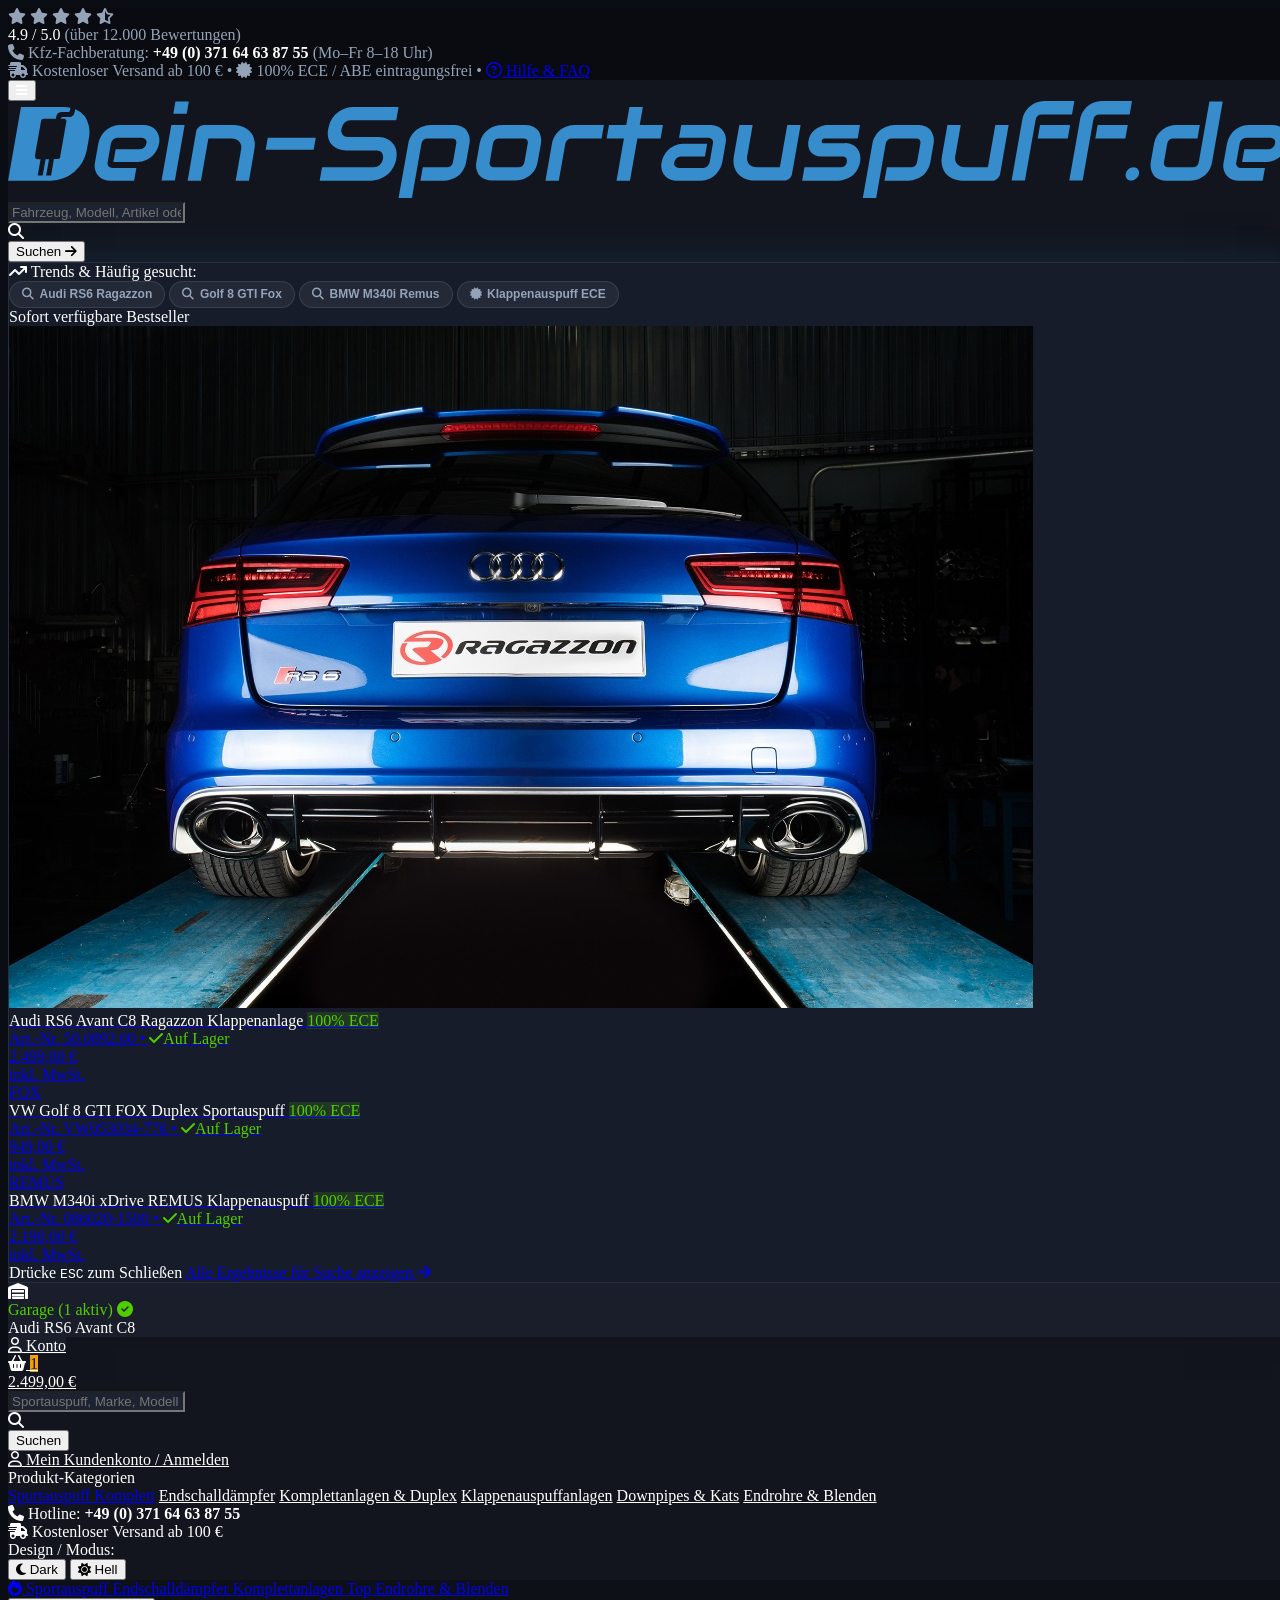
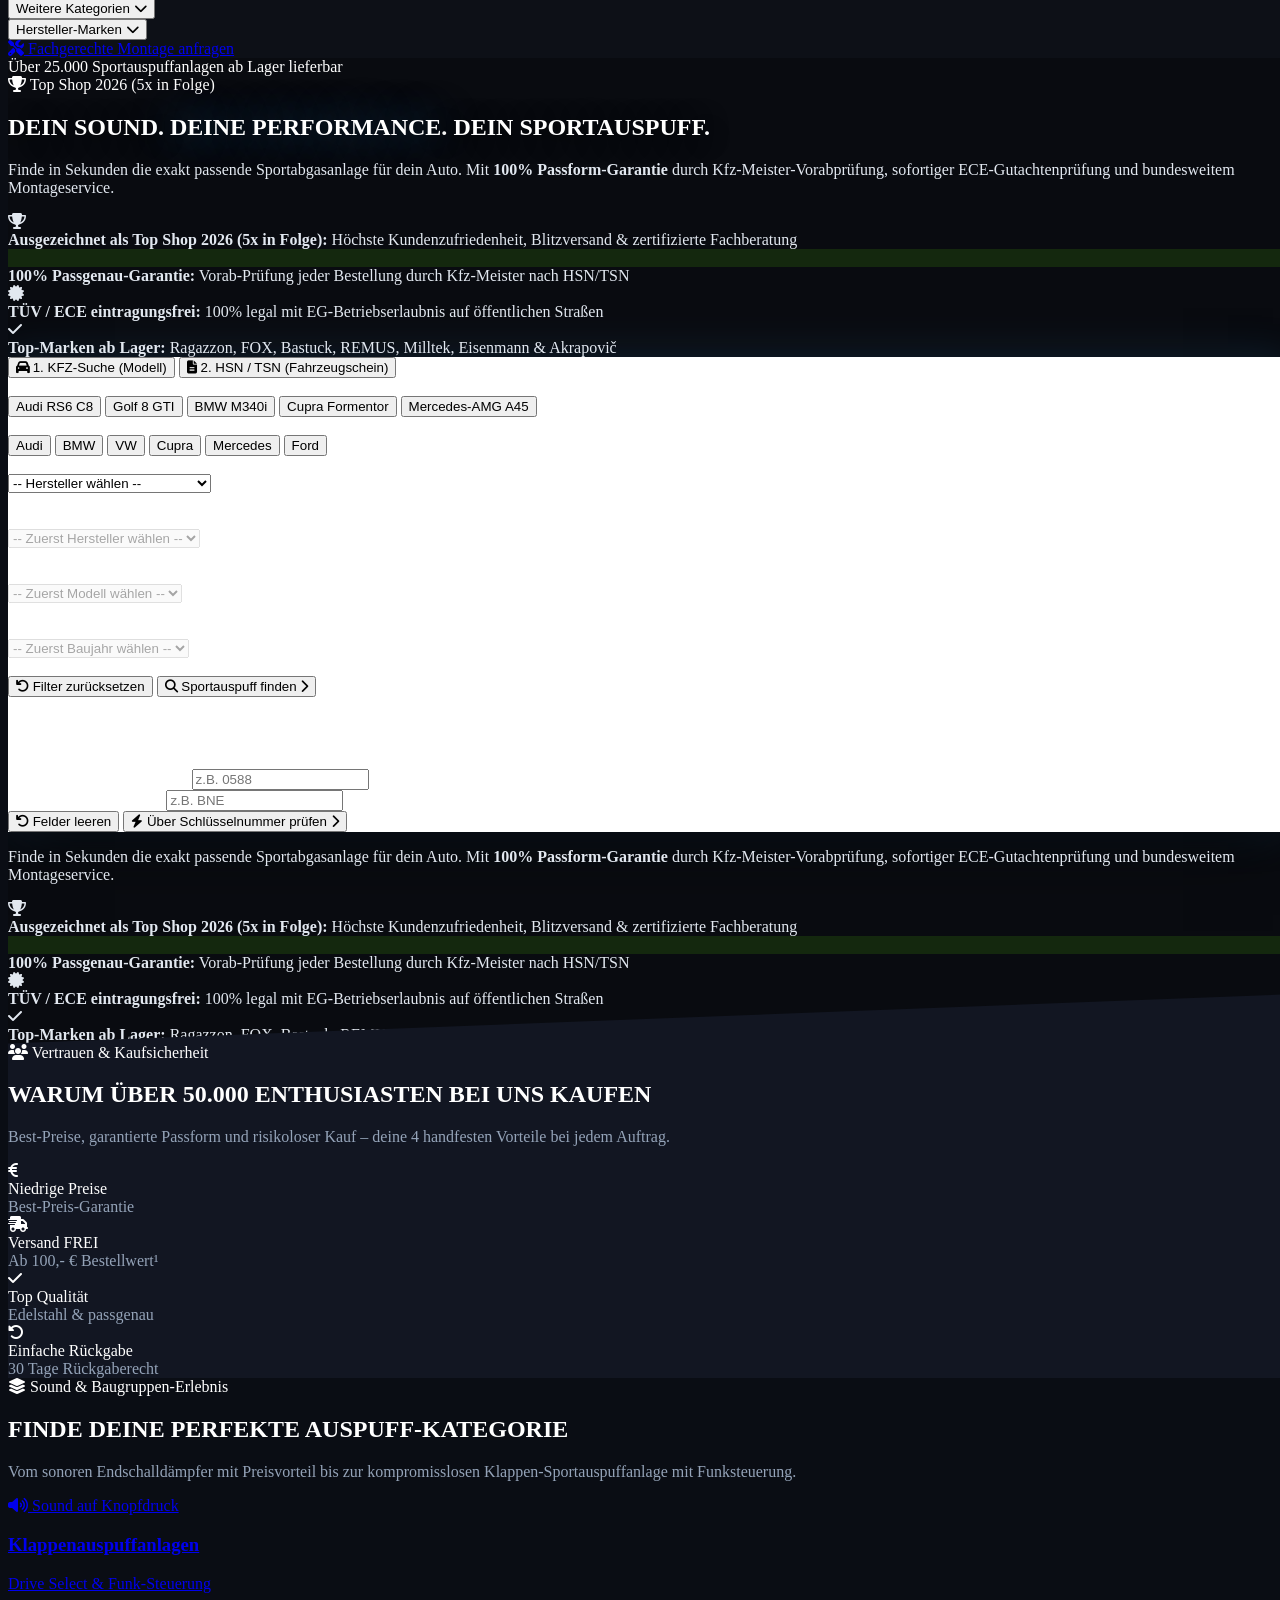
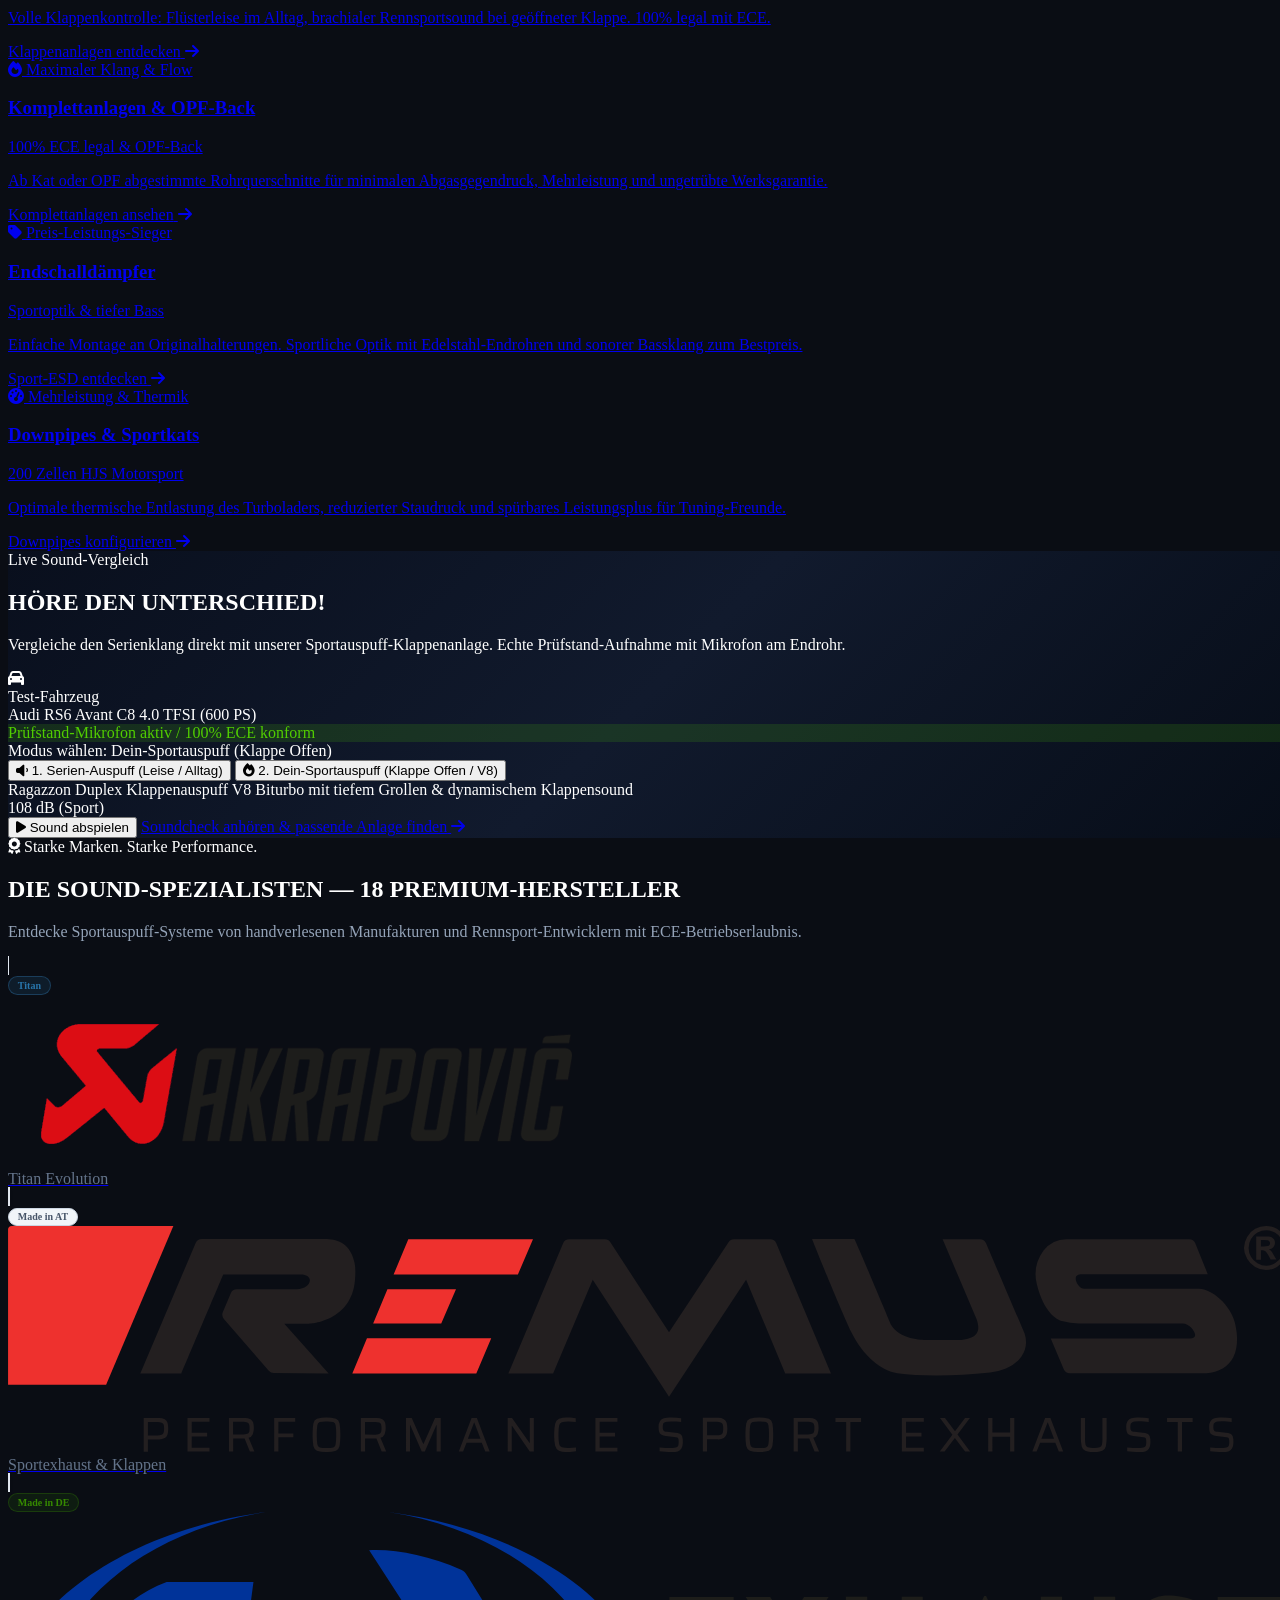
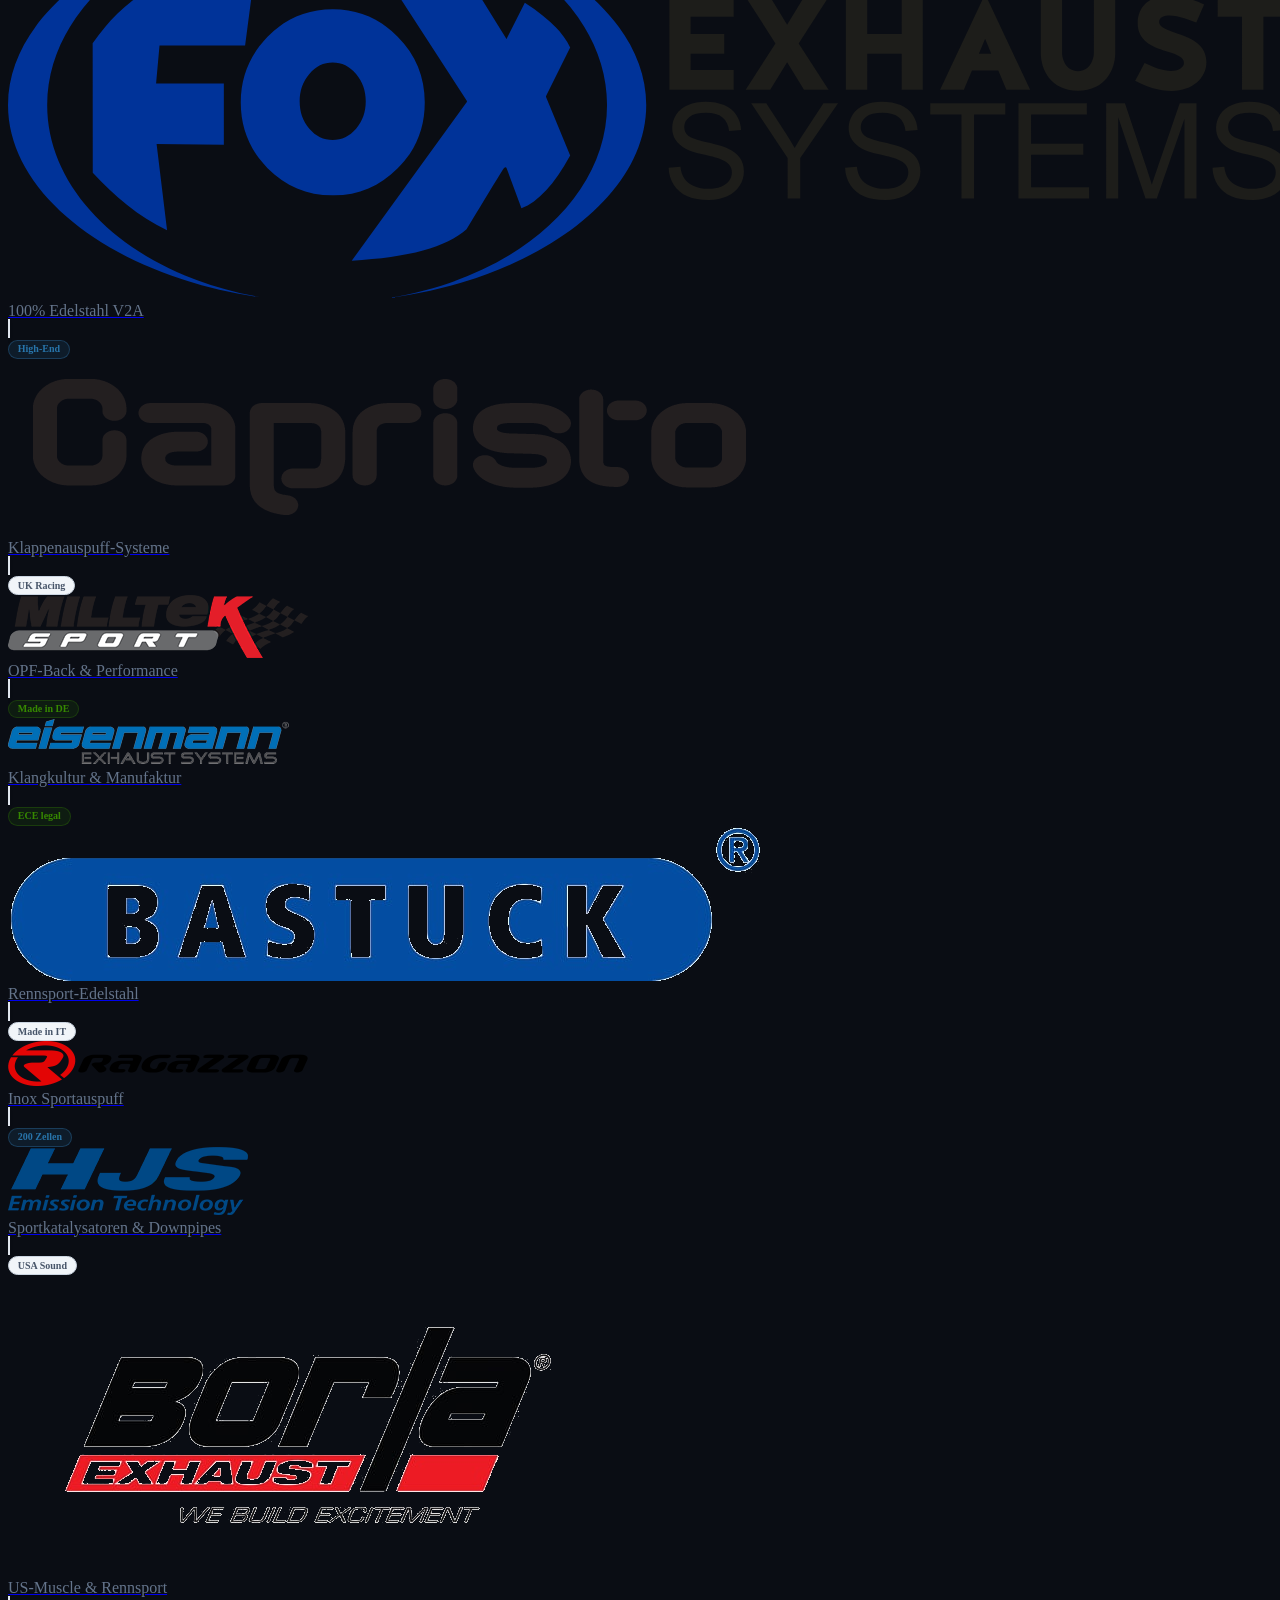
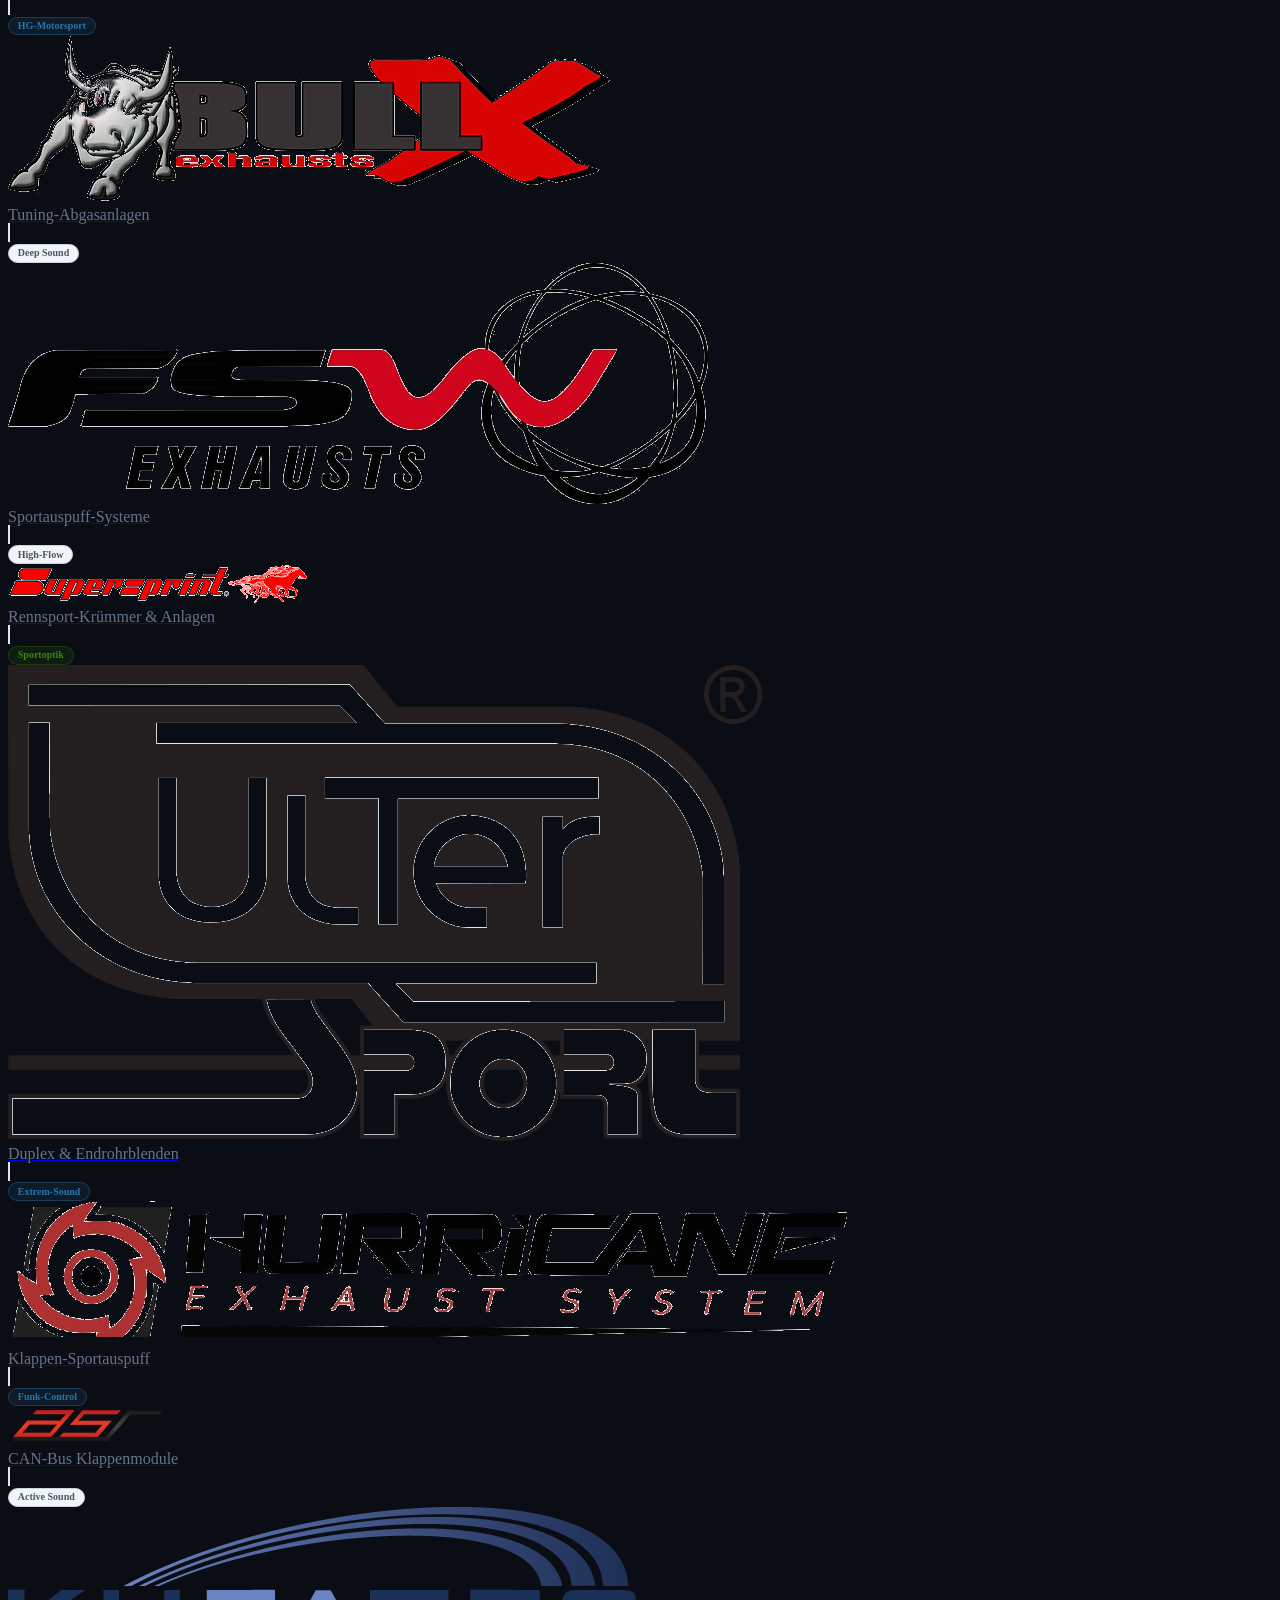
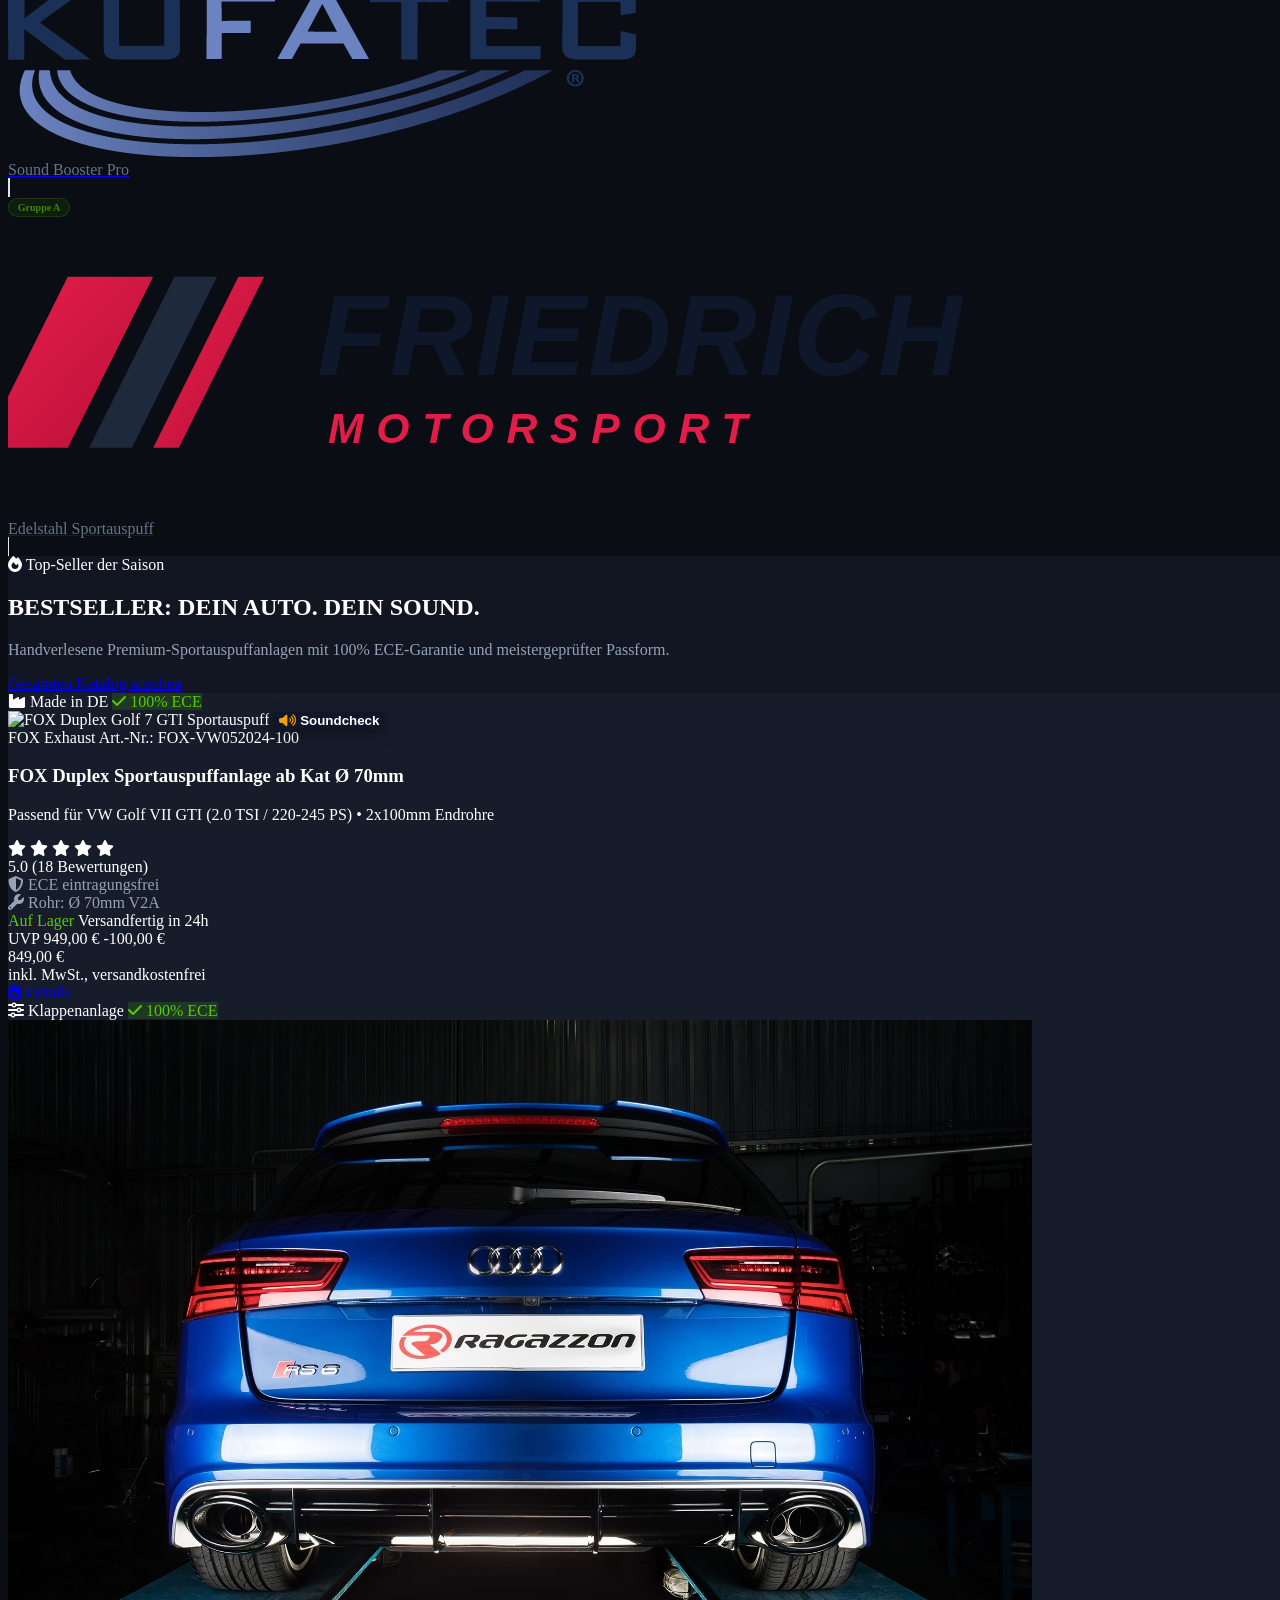
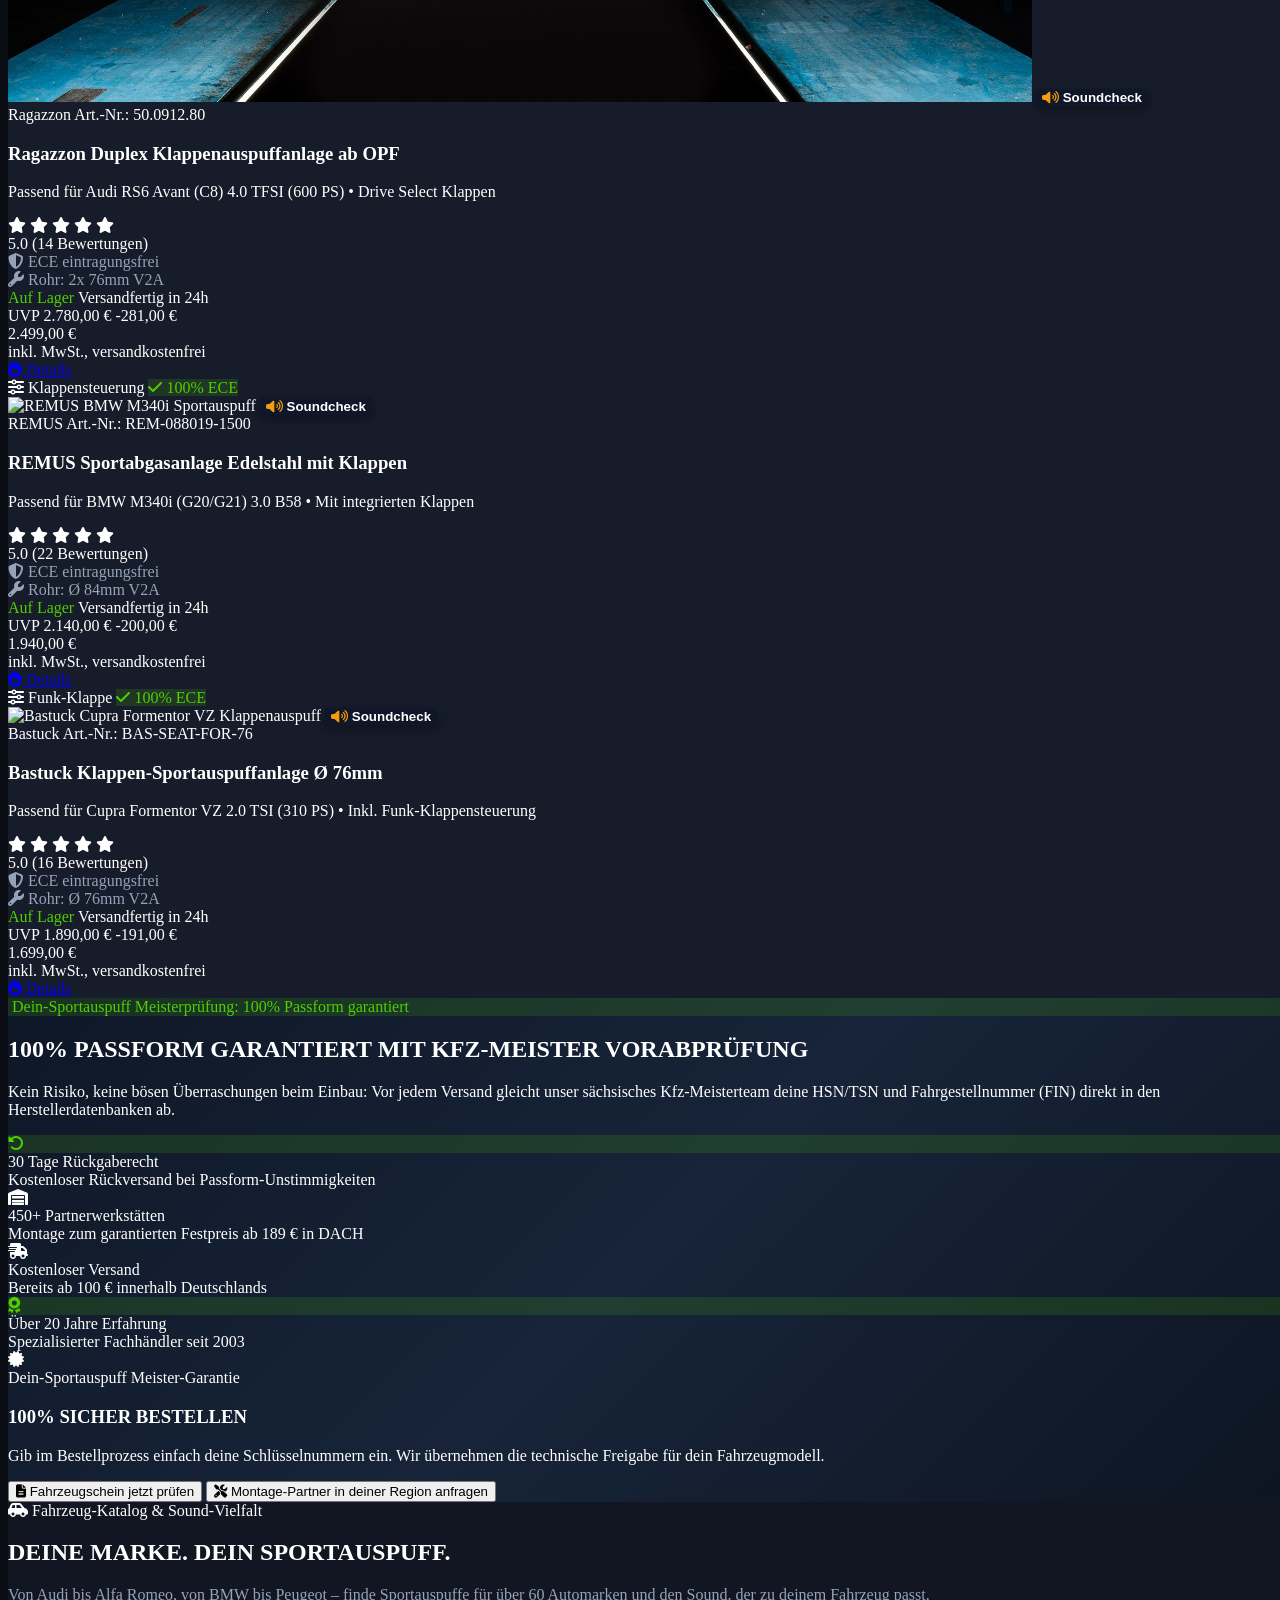
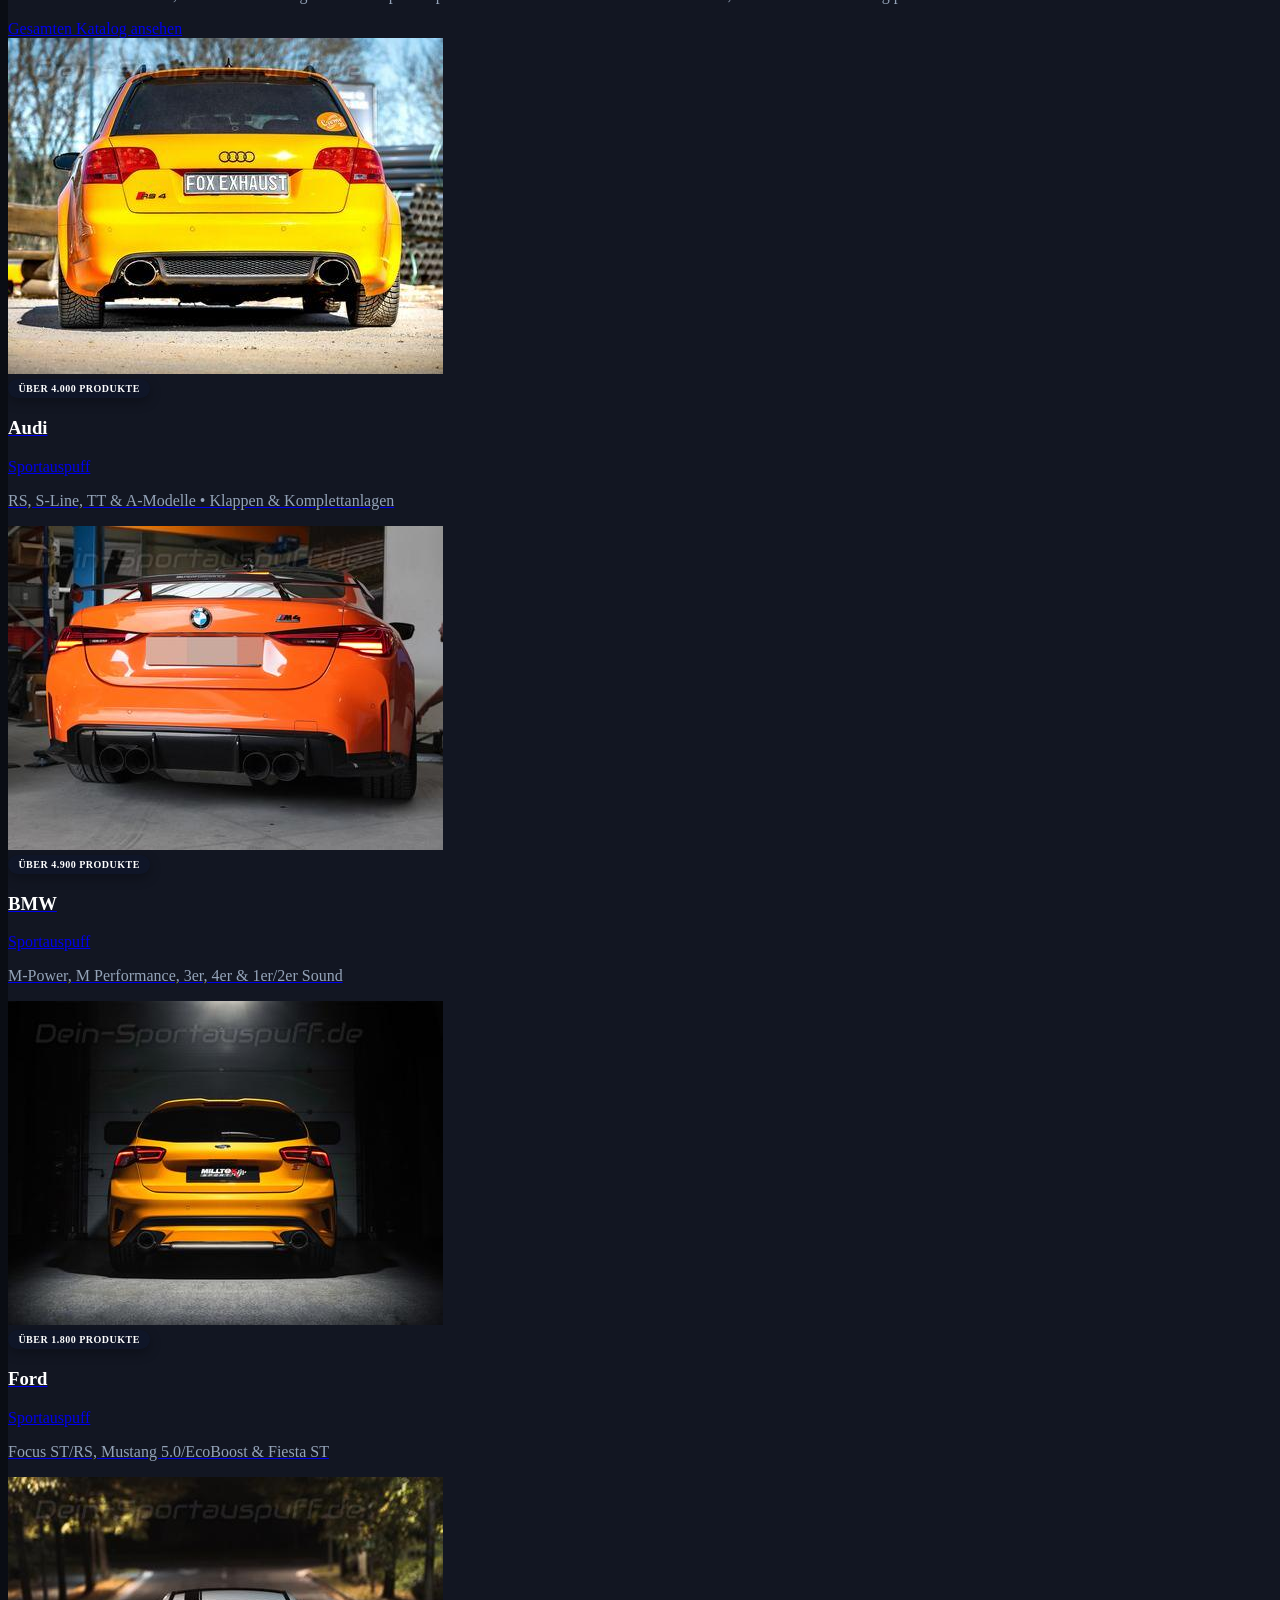
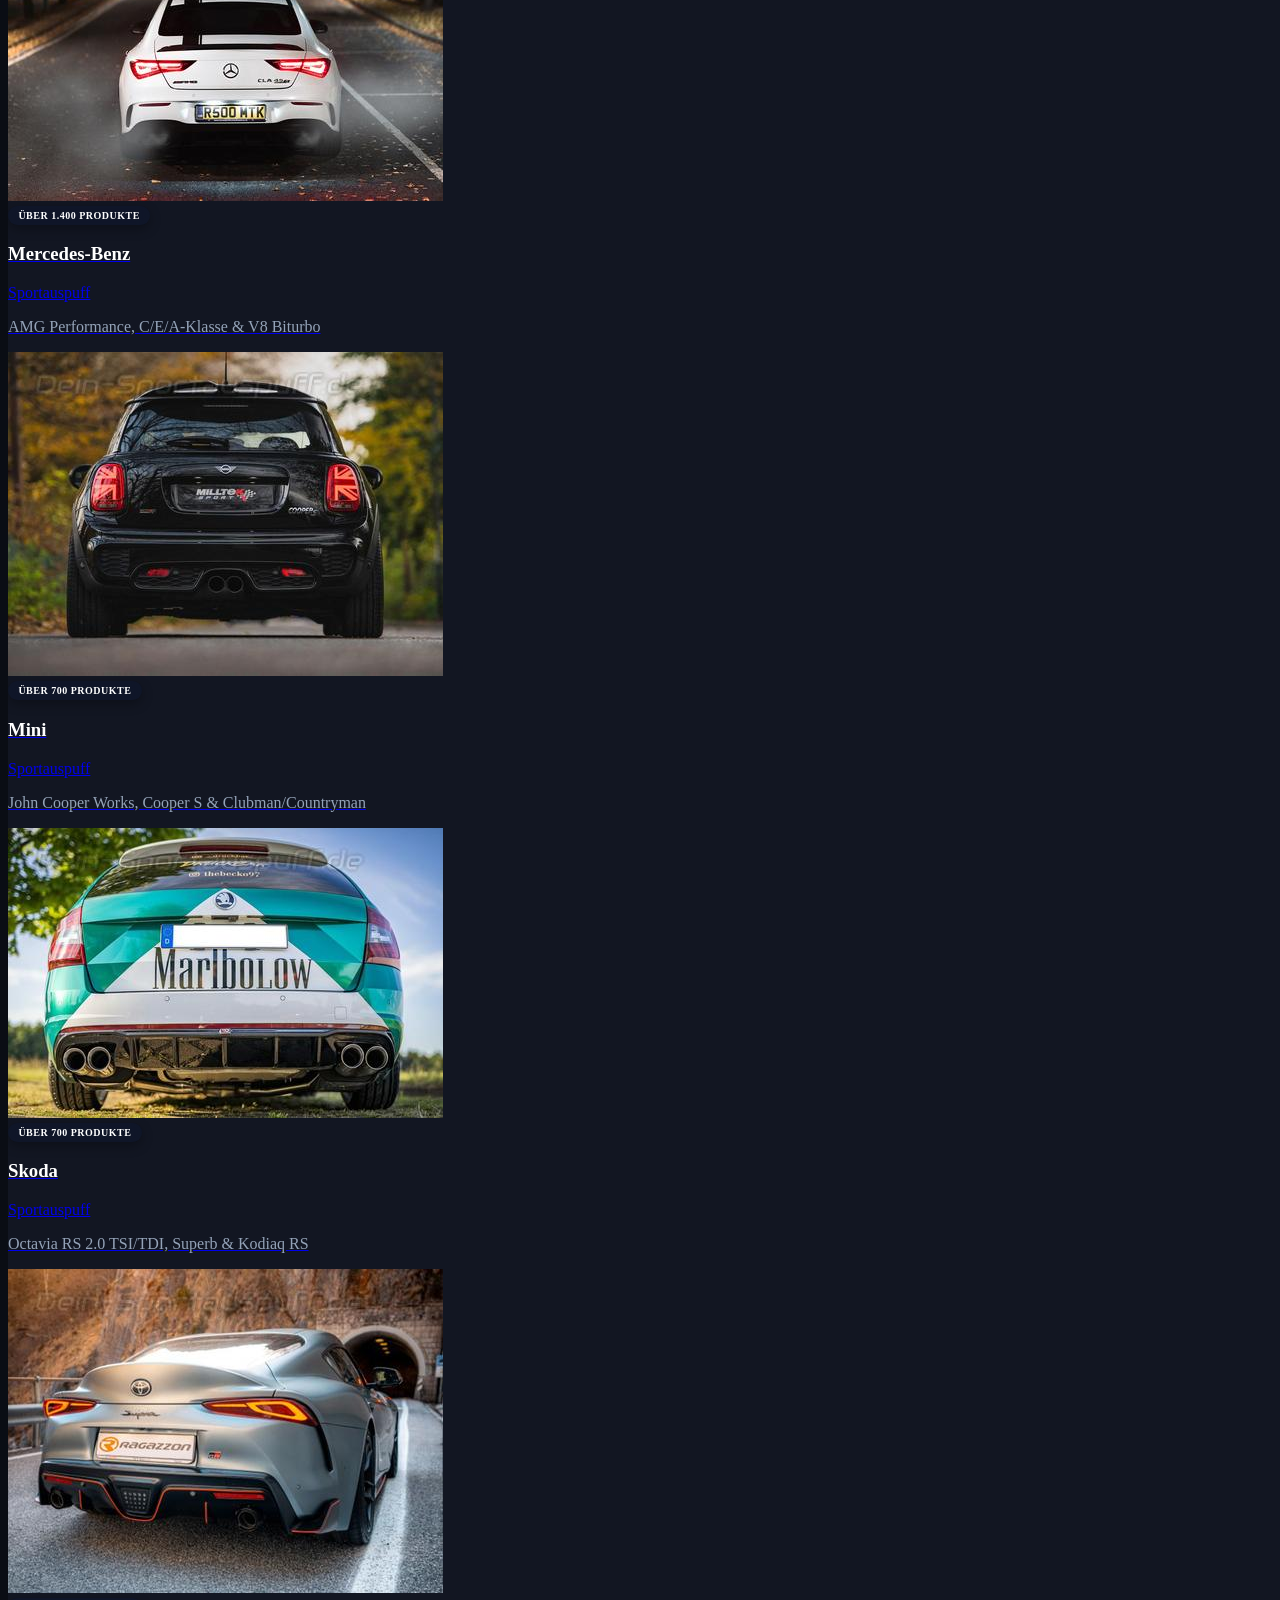
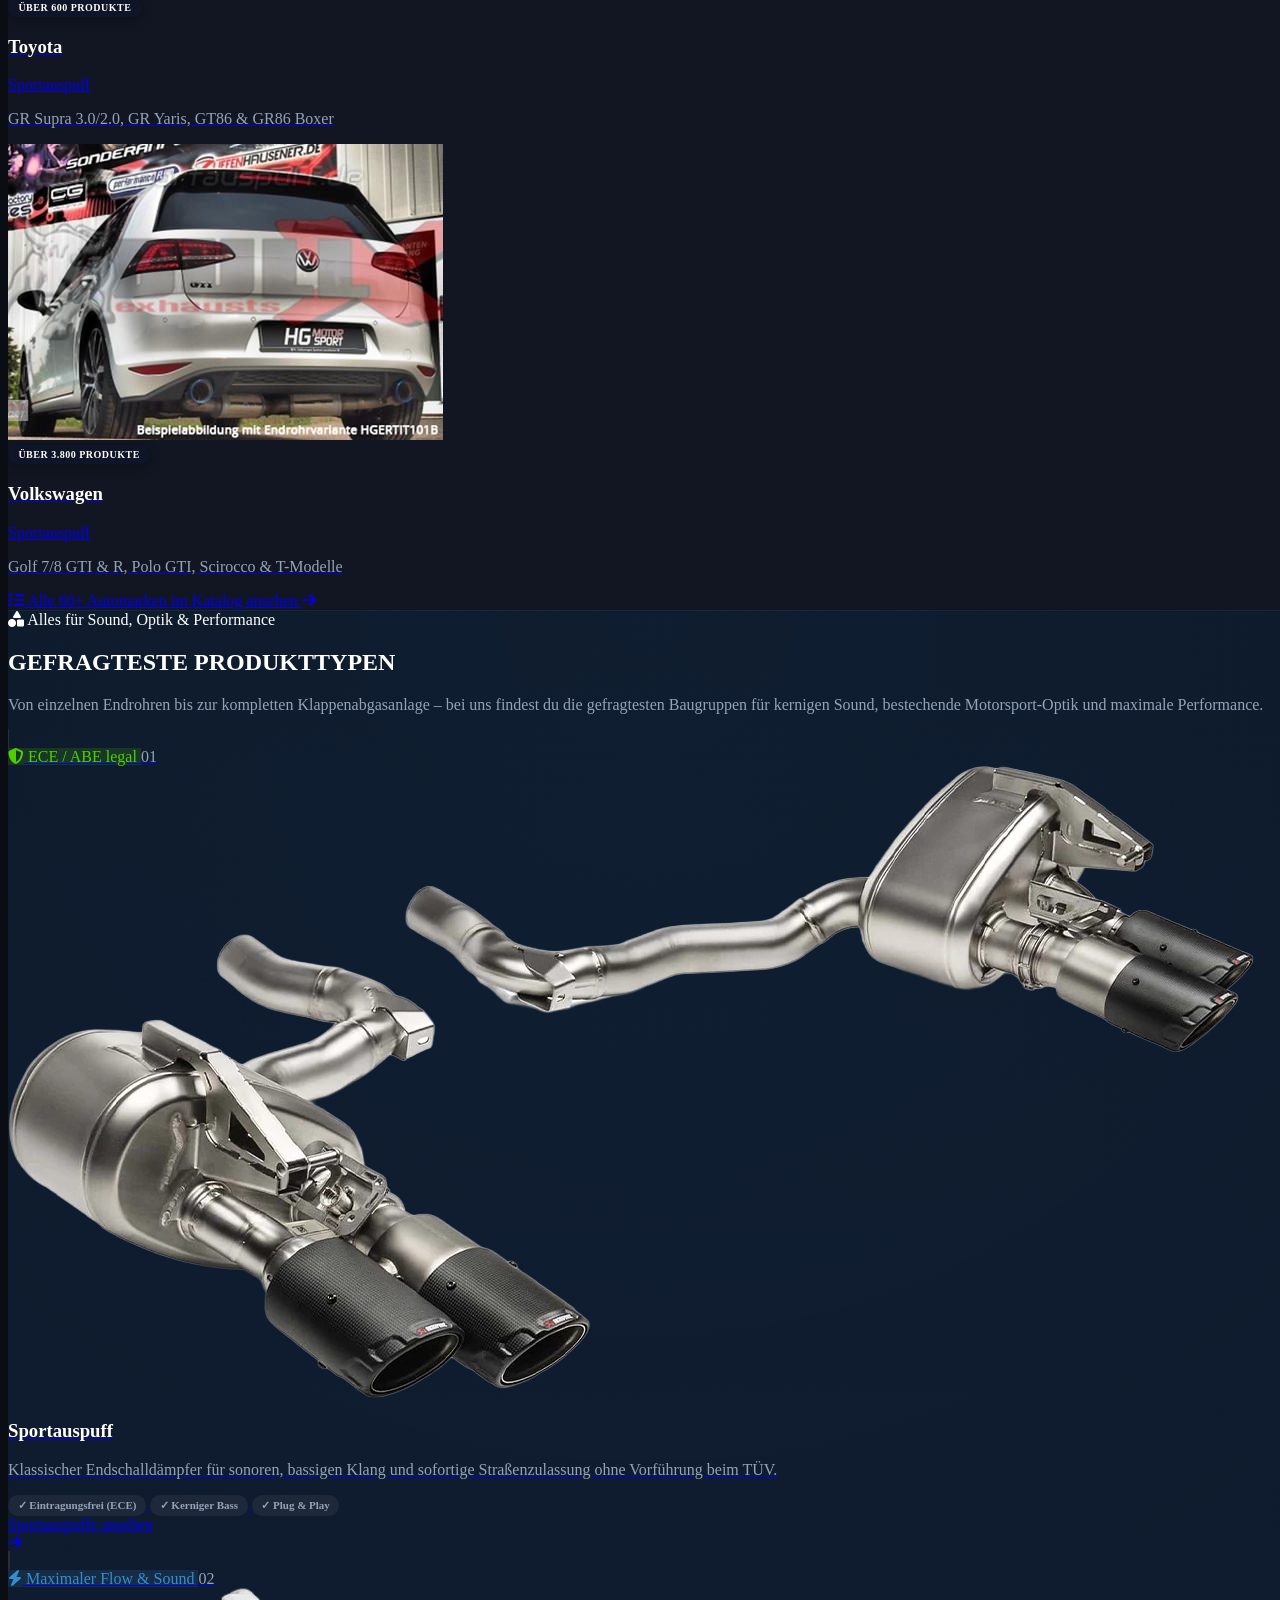
==== commit fc4595b9: "Design(sportauspuff): Remove redundant buttons from Automarken cards for clean minimalist click surf" ====
--- a/index.html
+++ b/index.html
@@ -2253,7 +2253,7 @@
               </span>
             </div>
           </div>
-          <div class="p-3 sm:p-5 flex flex-col flex-1 justify-between">
+          <div class="p-3.5 sm:p-5 flex flex-col flex-1 justify-between">
             <div>
               <div class="flex items-center justify-between mb-1">
                 <h3 class="font-racing text-lg sm:text-2xl font-extrabold uppercase tracking-wide group-hover:text-brand-orange transition-colors" style="color: var(--text-main);">
@@ -2266,10 +2266,6 @@
               <p class="text-[11px] sm:text-xs mt-1 sm:mt-1.5 font-medium leading-snug sm:leading-relaxed line-clamp-2" style="color: var(--text-muted);">
                 RS, S-Line, TT & A-Modelle • Klappen & Komplettanlagen
               </p>
-            </div>
-            <div class="mt-3 sm:mt-4 w-full py-2 sm:py-2.5 rounded-xl bg-brand-orange hover:bg-brand-orangeHover text-white font-racing text-xs sm:text-sm font-extrabold uppercase tracking-wider flex items-center justify-center space-x-1.5 shadow-md hover:shadow-lg transition-all duration-300">
-              <i class="fa-solid fa-fire text-[10px] sm:text-xs text-white/90"></i>
-              <span>Audi Produkte</span>
             </div>
           </div>
         </a>
@@ -2285,7 +2281,7 @@
               </span>
             </div>
           </div>
-          <div class="p-3 sm:p-5 flex flex-col flex-1 justify-between">
+          <div class="p-3.5 sm:p-5 flex flex-col flex-1 justify-between">
             <div>
               <div class="flex items-center justify-between mb-1">
                 <h3 class="font-racing text-lg sm:text-2xl font-extrabold uppercase tracking-wide group-hover:text-brand-orange transition-colors" style="color: var(--text-main);">
@@ -2298,10 +2294,6 @@
               <p class="text-[11px] sm:text-xs mt-1 sm:mt-1.5 font-medium leading-snug sm:leading-relaxed line-clamp-2" style="color: var(--text-muted);">
                 M-Power, M Performance, 3er, 4er & 1er/2er Sound
               </p>
-            </div>
-            <div class="mt-3 sm:mt-4 w-full py-2 sm:py-2.5 rounded-xl bg-brand-orange hover:bg-brand-orangeHover text-white font-racing text-xs sm:text-sm font-extrabold uppercase tracking-wider flex items-center justify-center space-x-1.5 shadow-md hover:shadow-lg transition-all duration-300">
-              <i class="fa-solid fa-fire text-[10px] sm:text-xs text-white/90"></i>
-              <span>BMW Produkte</span>
             </div>
           </div>
         </a>
@@ -2317,7 +2309,7 @@
               </span>
             </div>
           </div>
-          <div class="p-3 sm:p-5 flex flex-col flex-1 justify-between">
+          <div class="p-3.5 sm:p-5 flex flex-col flex-1 justify-between">
             <div>
               <div class="flex items-center justify-between mb-1">
                 <h3 class="font-racing text-lg sm:text-2xl font-extrabold uppercase tracking-wide group-hover:text-brand-orange transition-colors" style="color: var(--text-main);">
@@ -2330,10 +2322,6 @@
               <p class="text-[11px] sm:text-xs mt-1 sm:mt-1.5 font-medium leading-snug sm:leading-relaxed line-clamp-2" style="color: var(--text-muted);">
                 Focus ST/RS, Mustang 5.0/EcoBoost & Fiesta ST
               </p>
-            </div>
-            <div class="mt-3 sm:mt-4 w-full py-2 sm:py-2.5 rounded-xl bg-brand-orange hover:bg-brand-orangeHover text-white font-racing text-xs sm:text-sm font-extrabold uppercase tracking-wider flex items-center justify-center space-x-1.5 shadow-md hover:shadow-lg transition-all duration-300">
-              <i class="fa-solid fa-fire text-[10px] sm:text-xs text-white/90"></i>
-              <span>Ford Produkte</span>
             </div>
           </div>
         </a>
@@ -2349,7 +2337,7 @@
               </span>
             </div>
           </div>
-          <div class="p-3 sm:p-5 flex flex-col flex-1 justify-between">
+          <div class="p-3.5 sm:p-5 flex flex-col flex-1 justify-between">
             <div>
               <div class="flex items-center justify-between mb-1">
                 <h3 class="font-racing text-lg sm:text-2xl font-extrabold uppercase tracking-wide group-hover:text-brand-orange transition-colors" style="color: var(--text-main);">
@@ -2362,10 +2350,6 @@
               <p class="text-[11px] sm:text-xs mt-1 sm:mt-1.5 font-medium leading-snug sm:leading-relaxed line-clamp-2" style="color: var(--text-muted);">
                 AMG Performance, C/E/A-Klasse & V8 Biturbo
               </p>
-            </div>
-            <div class="mt-3 sm:mt-4 w-full py-2 sm:py-2.5 rounded-xl bg-brand-orange hover:bg-brand-orangeHover text-white font-racing text-xs sm:text-sm font-extrabold uppercase tracking-wider flex items-center justify-center space-x-1.5 shadow-md hover:shadow-lg transition-all duration-300">
-              <i class="fa-solid fa-fire text-[10px] sm:text-xs text-white/90"></i>
-              <span>Mercedes Produkte</span>
             </div>
           </div>
         </a>
@@ -2381,7 +2365,7 @@
               </span>
             </div>
           </div>
-          <div class="p-3 sm:p-5 flex flex-col flex-1 justify-between">
+          <div class="p-3.5 sm:p-5 flex flex-col flex-1 justify-between">
             <div>
               <div class="flex items-center justify-between mb-1">
                 <h3 class="font-racing text-lg sm:text-2xl font-extrabold uppercase tracking-wide group-hover:text-brand-orange transition-colors" style="color: var(--text-main);">
@@ -2394,10 +2378,6 @@
               <p class="text-[11px] sm:text-xs mt-1 sm:mt-1.5 font-medium leading-snug sm:leading-relaxed line-clamp-2" style="color: var(--text-muted);">
                 John Cooper Works, Cooper S & Clubman/Countryman
               </p>
-            </div>
-            <div class="mt-3 sm:mt-4 w-full py-2 sm:py-2.5 rounded-xl bg-brand-orange hover:bg-brand-orangeHover text-white font-racing text-xs sm:text-sm font-extrabold uppercase tracking-wider flex items-center justify-center space-x-1.5 shadow-md hover:shadow-lg transition-all duration-300">
-              <i class="fa-solid fa-fire text-[10px] sm:text-xs text-white/90"></i>
-              <span>Mini Produkte</span>
             </div>
           </div>
         </a>
@@ -2413,7 +2393,7 @@
               </span>
             </div>
           </div>
-          <div class="p-3 sm:p-5 flex flex-col flex-1 justify-between">
+          <div class="p-3.5 sm:p-5 flex flex-col flex-1 justify-between">
             <div>
               <div class="flex items-center justify-between mb-1">
                 <h3 class="font-racing text-lg sm:text-2xl font-extrabold uppercase tracking-wide group-hover:text-brand-orange transition-colors" style="color: var(--text-main);">
@@ -2426,10 +2406,6 @@
               <p class="text-[11px] sm:text-xs mt-1 sm:mt-1.5 font-medium leading-snug sm:leading-relaxed line-clamp-2" style="color: var(--text-muted);">
                 Octavia RS 2.0 TSI/TDI, Superb & Kodiaq RS
               </p>
-            </div>
-            <div class="mt-3 sm:mt-4 w-full py-2 sm:py-2.5 rounded-xl bg-brand-orange hover:bg-brand-orangeHover text-white font-racing text-xs sm:text-sm font-extrabold uppercase tracking-wider flex items-center justify-center space-x-1.5 shadow-md hover:shadow-lg transition-all duration-300">
-              <i class="fa-solid fa-fire text-[10px] sm:text-xs text-white/90"></i>
-              <span>Skoda Produkte</span>
             </div>
           </div>
         </a>
@@ -2445,7 +2421,7 @@
               </span>
             </div>
           </div>
-          <div class="p-3 sm:p-5 flex flex-col flex-1 justify-between">
+          <div class="p-3.5 sm:p-5 flex flex-col flex-1 justify-between">
             <div>
               <div class="flex items-center justify-between mb-1">
                 <h3 class="font-racing text-lg sm:text-2xl font-extrabold uppercase tracking-wide group-hover:text-brand-orange transition-colors" style="color: var(--text-main);">
@@ -2458,10 +2434,6 @@
               <p class="text-[11px] sm:text-xs mt-1 sm:mt-1.5 font-medium leading-snug sm:leading-relaxed line-clamp-2" style="color: var(--text-muted);">
                 GR Supra 3.0/2.0, GR Yaris, GT86 & GR86 Boxer
               </p>
-            </div>
-            <div class="mt-3 sm:mt-4 w-full py-2 sm:py-2.5 rounded-xl bg-brand-orange hover:bg-brand-orangeHover text-white font-racing text-xs sm:text-sm font-extrabold uppercase tracking-wider flex items-center justify-center space-x-1.5 shadow-md hover:shadow-lg transition-all duration-300">
-              <i class="fa-solid fa-fire text-[10px] sm:text-xs text-white/90"></i>
-              <span>Toyota Produkte</span>
             </div>
           </div>
         </a>
@@ -2477,7 +2449,7 @@
               </span>
             </div>
           </div>
-          <div class="p-3 sm:p-5 flex flex-col flex-1 justify-between">
+          <div class="p-3.5 sm:p-5 flex flex-col flex-1 justify-between">
             <div>
               <div class="flex items-center justify-between mb-1">
                 <h3 class="font-racing text-lg sm:text-2xl font-extrabold uppercase tracking-wide group-hover:text-brand-orange transition-colors" style="color: var(--text-main);">
@@ -2490,10 +2462,6 @@
               <p class="text-[11px] sm:text-xs mt-1 sm:mt-1.5 font-medium leading-snug sm:leading-relaxed line-clamp-2" style="color: var(--text-muted);">
                 Golf 7/8 GTI & R, Polo GTI, Scirocco & T-Modelle
               </p>
-            </div>
-            <div class="mt-3 sm:mt-4 w-full py-2 sm:py-2.5 rounded-xl bg-brand-orange hover:bg-brand-orangeHover text-white font-racing text-xs sm:text-sm font-extrabold uppercase tracking-wider flex items-center justify-center space-x-1.5 shadow-md hover:shadow-lg transition-all duration-300">
-              <i class="fa-solid fa-fire text-[10px] sm:text-xs text-white/90"></i>
-              <span>VW Produkte</span>
             </div>
           </div>
         </a>
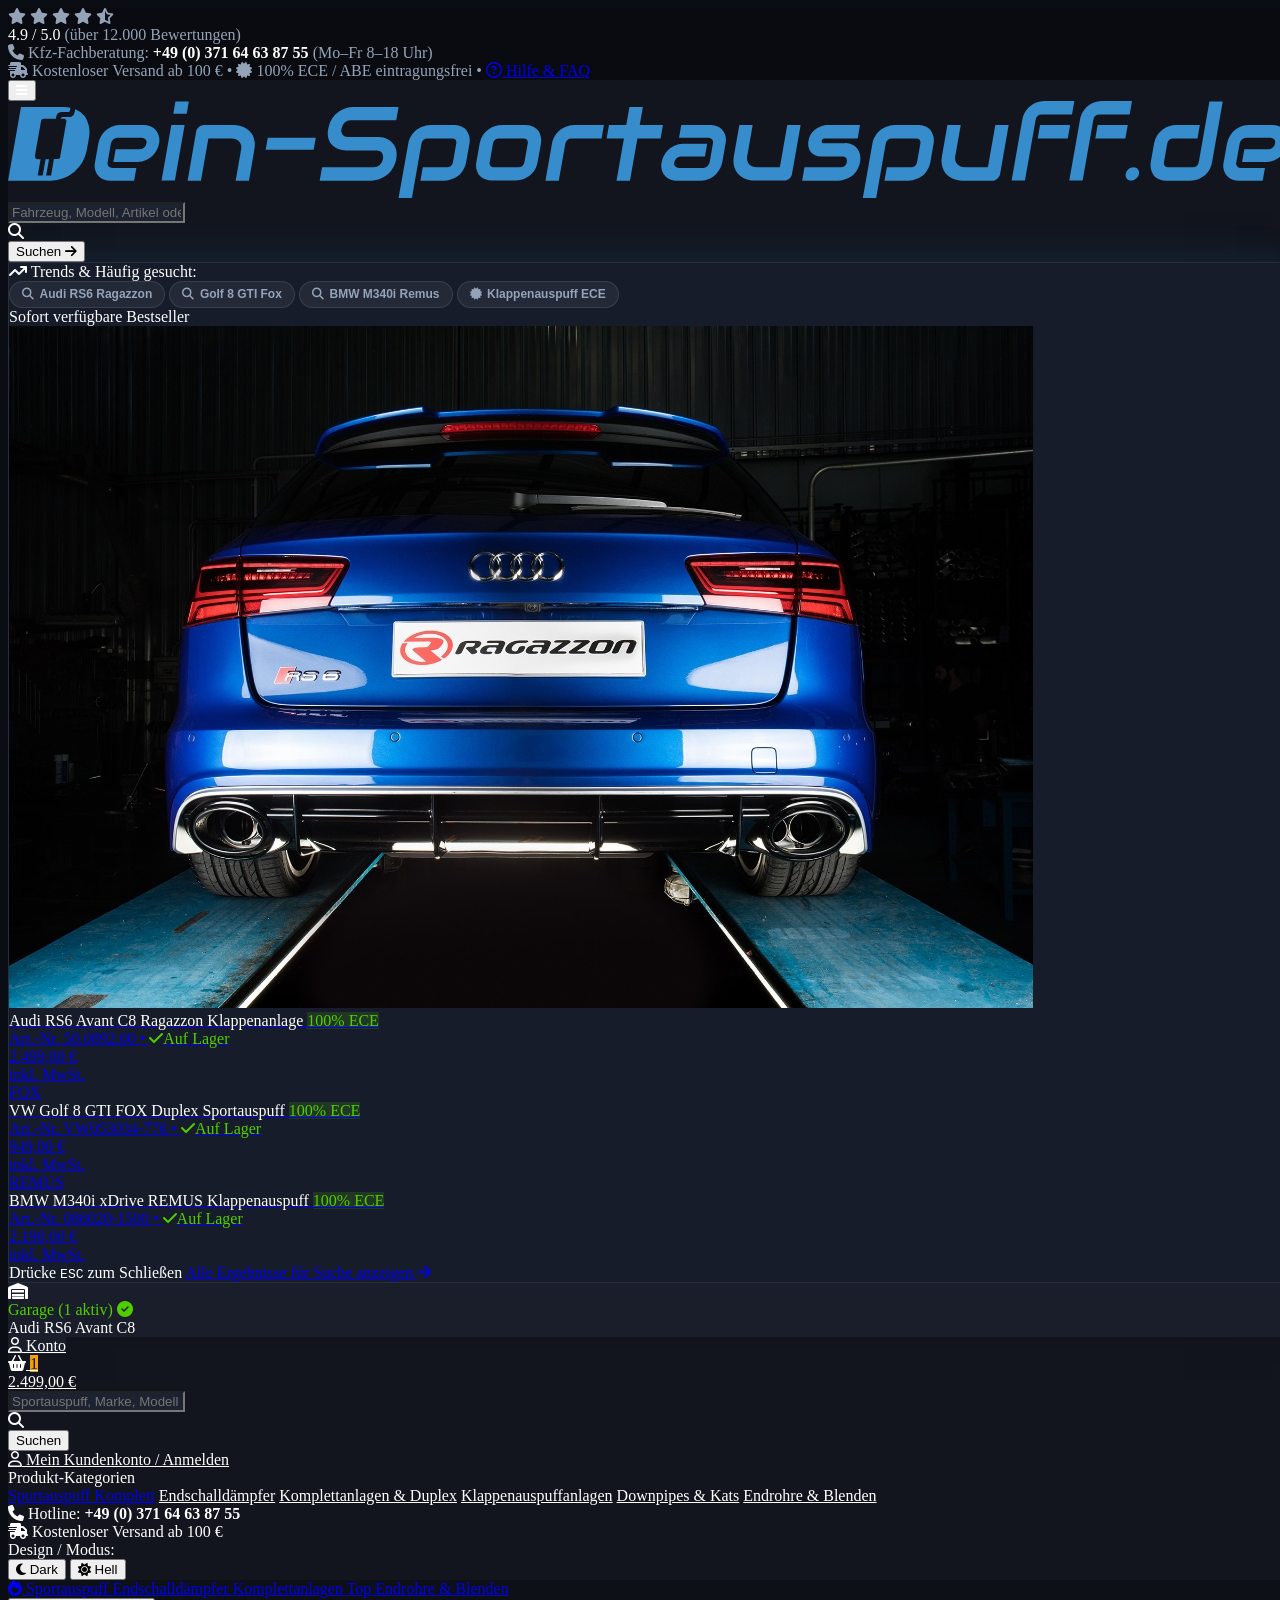
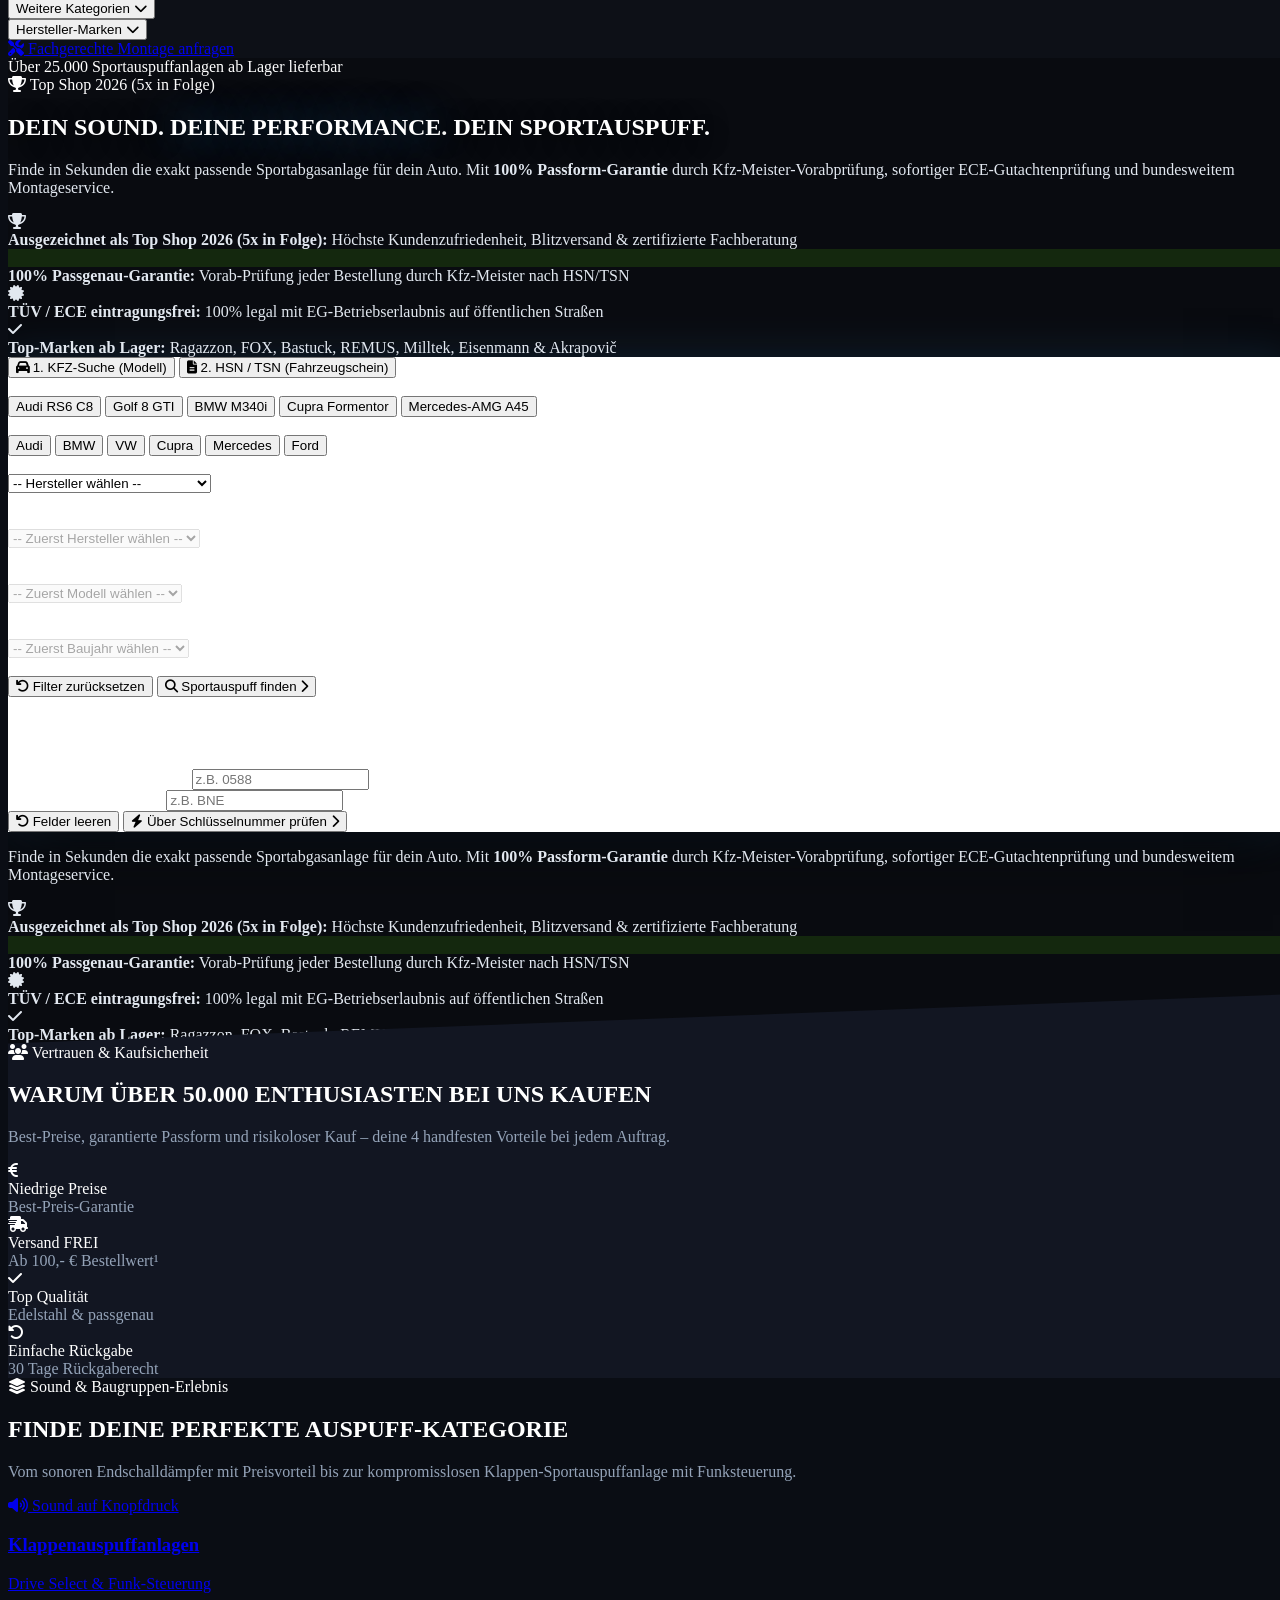
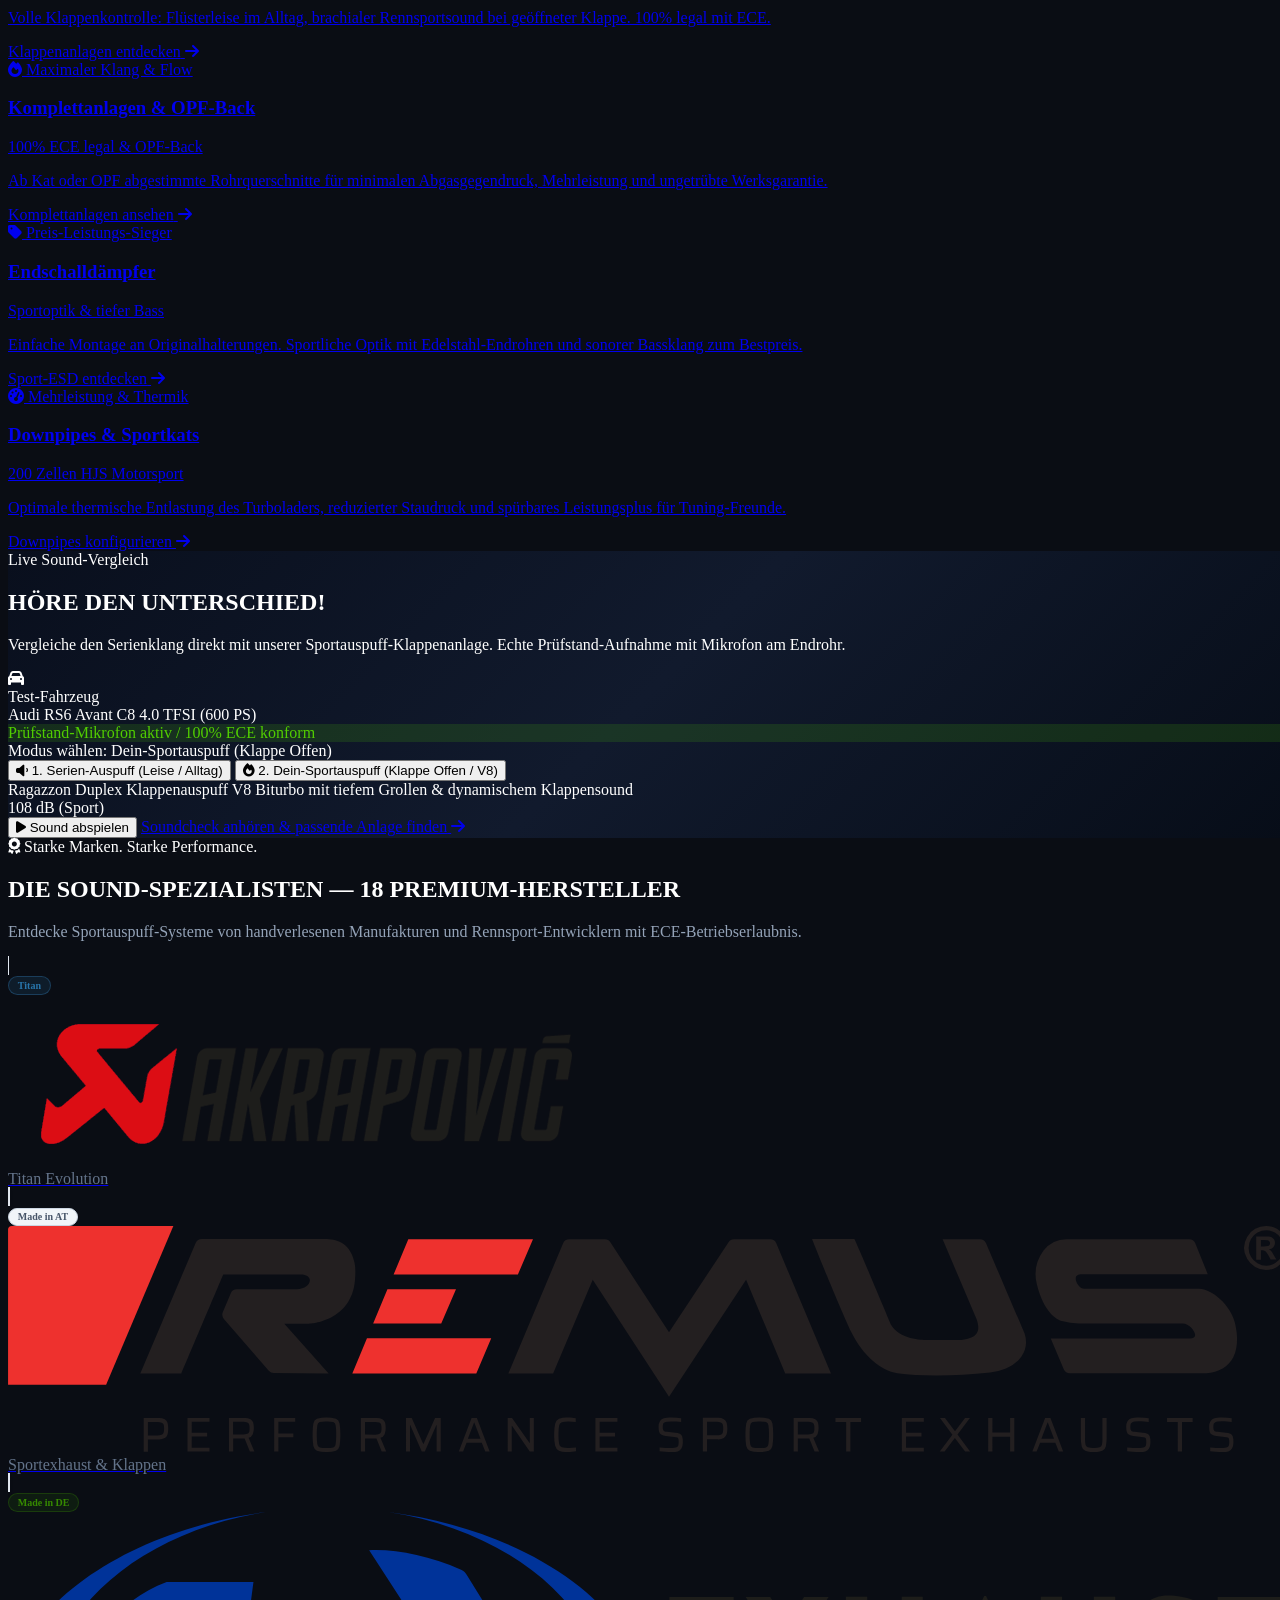
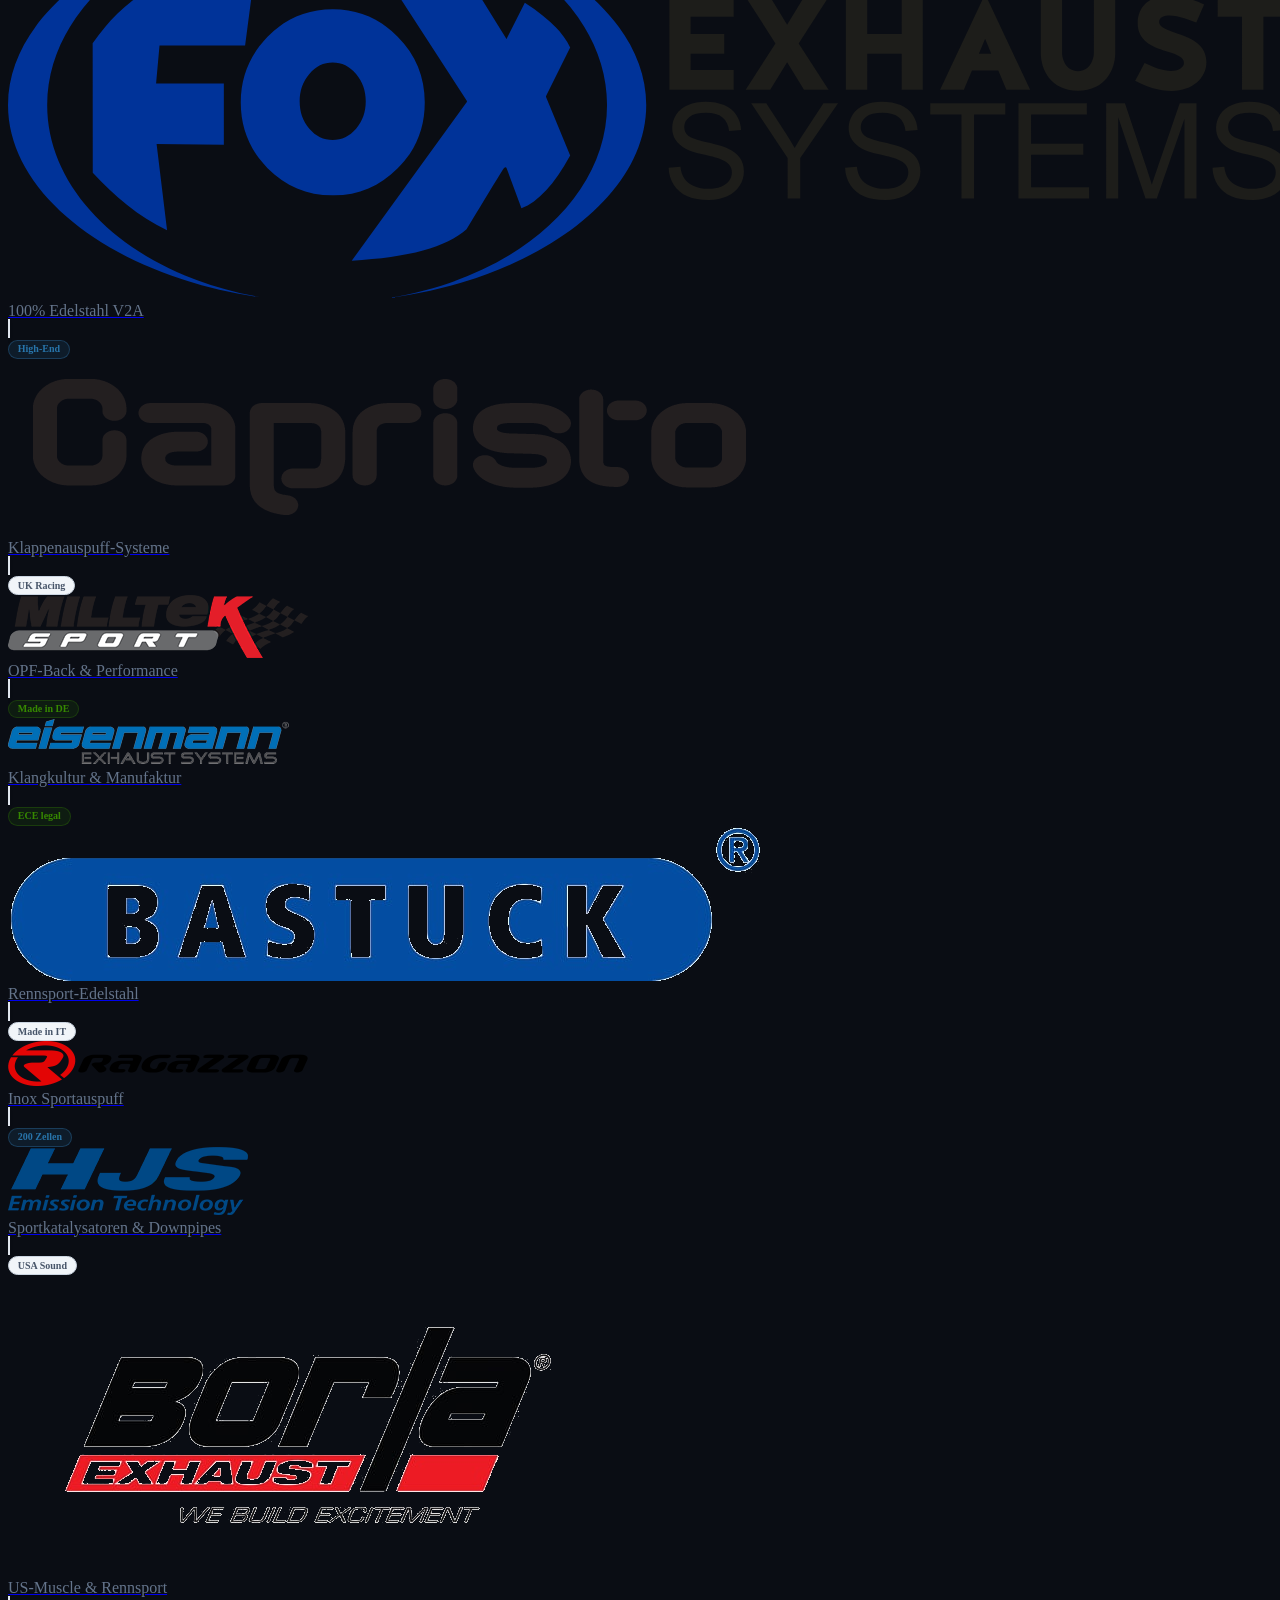
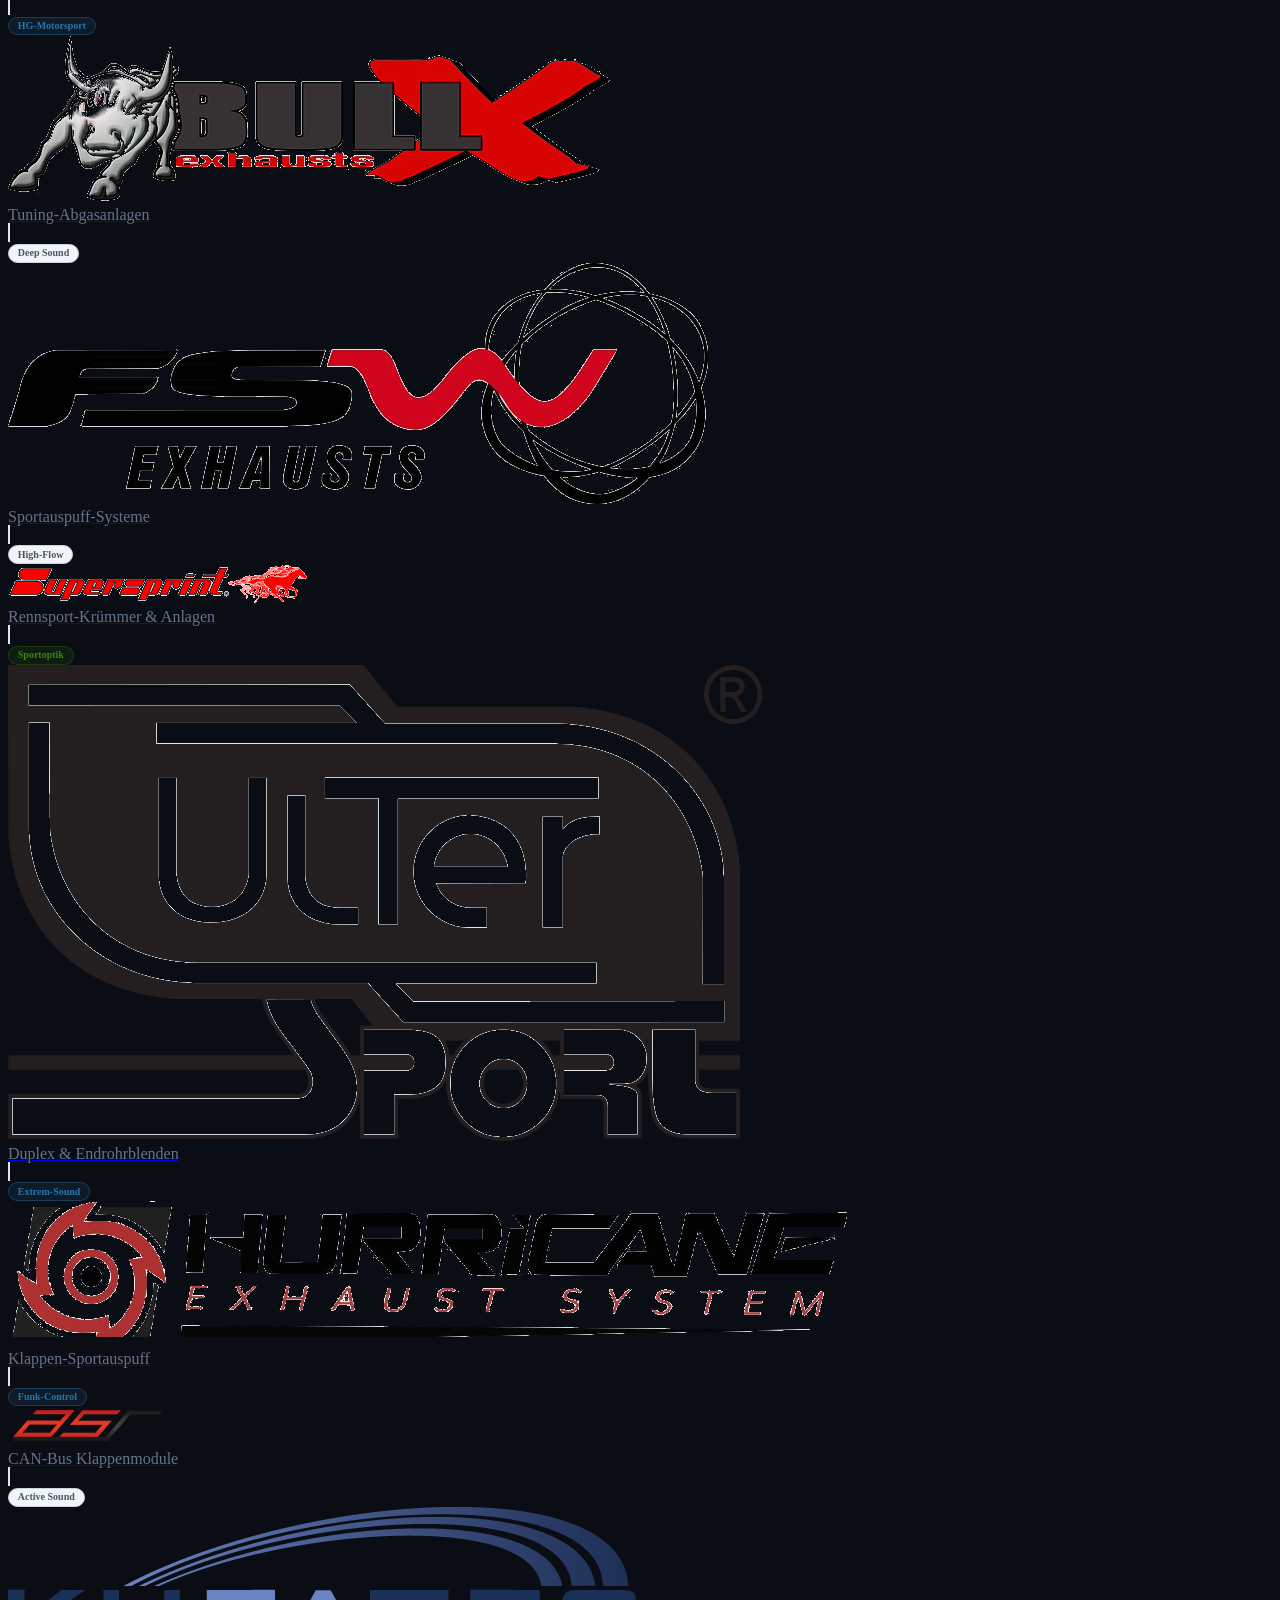
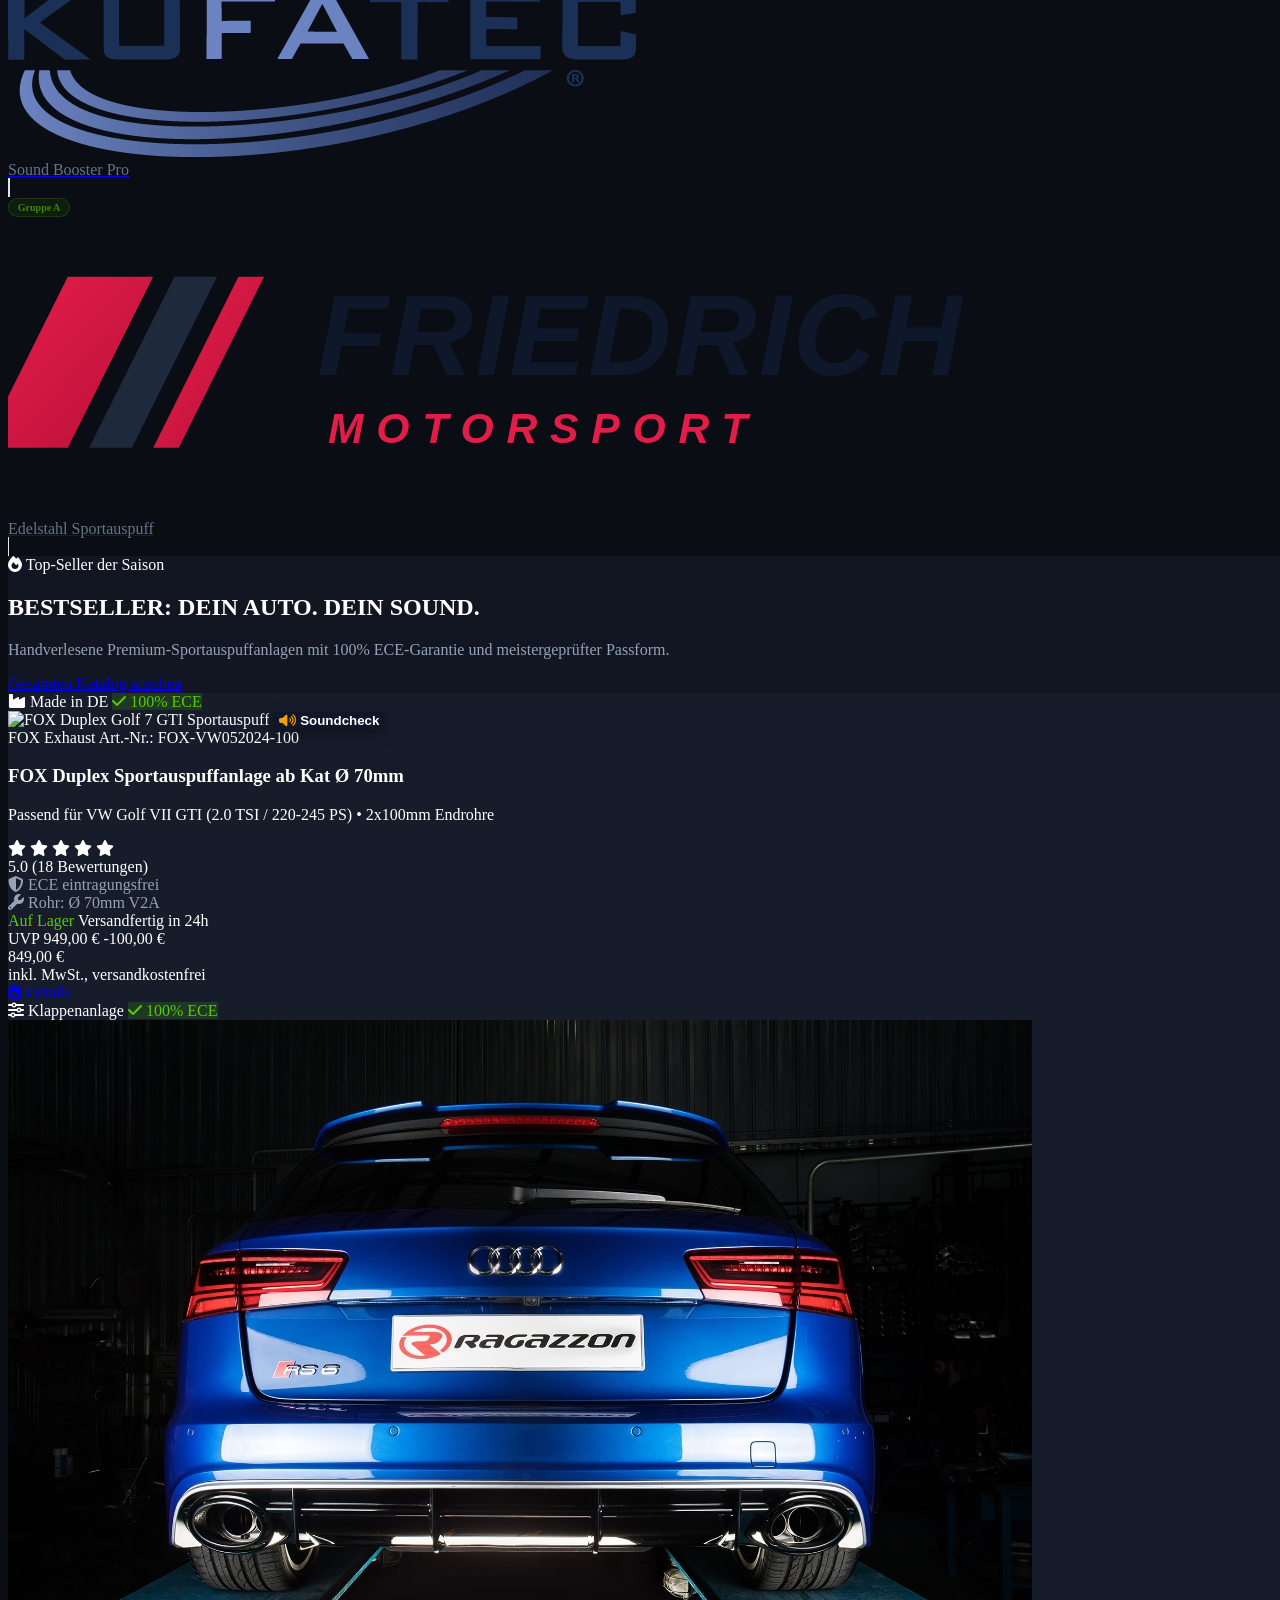
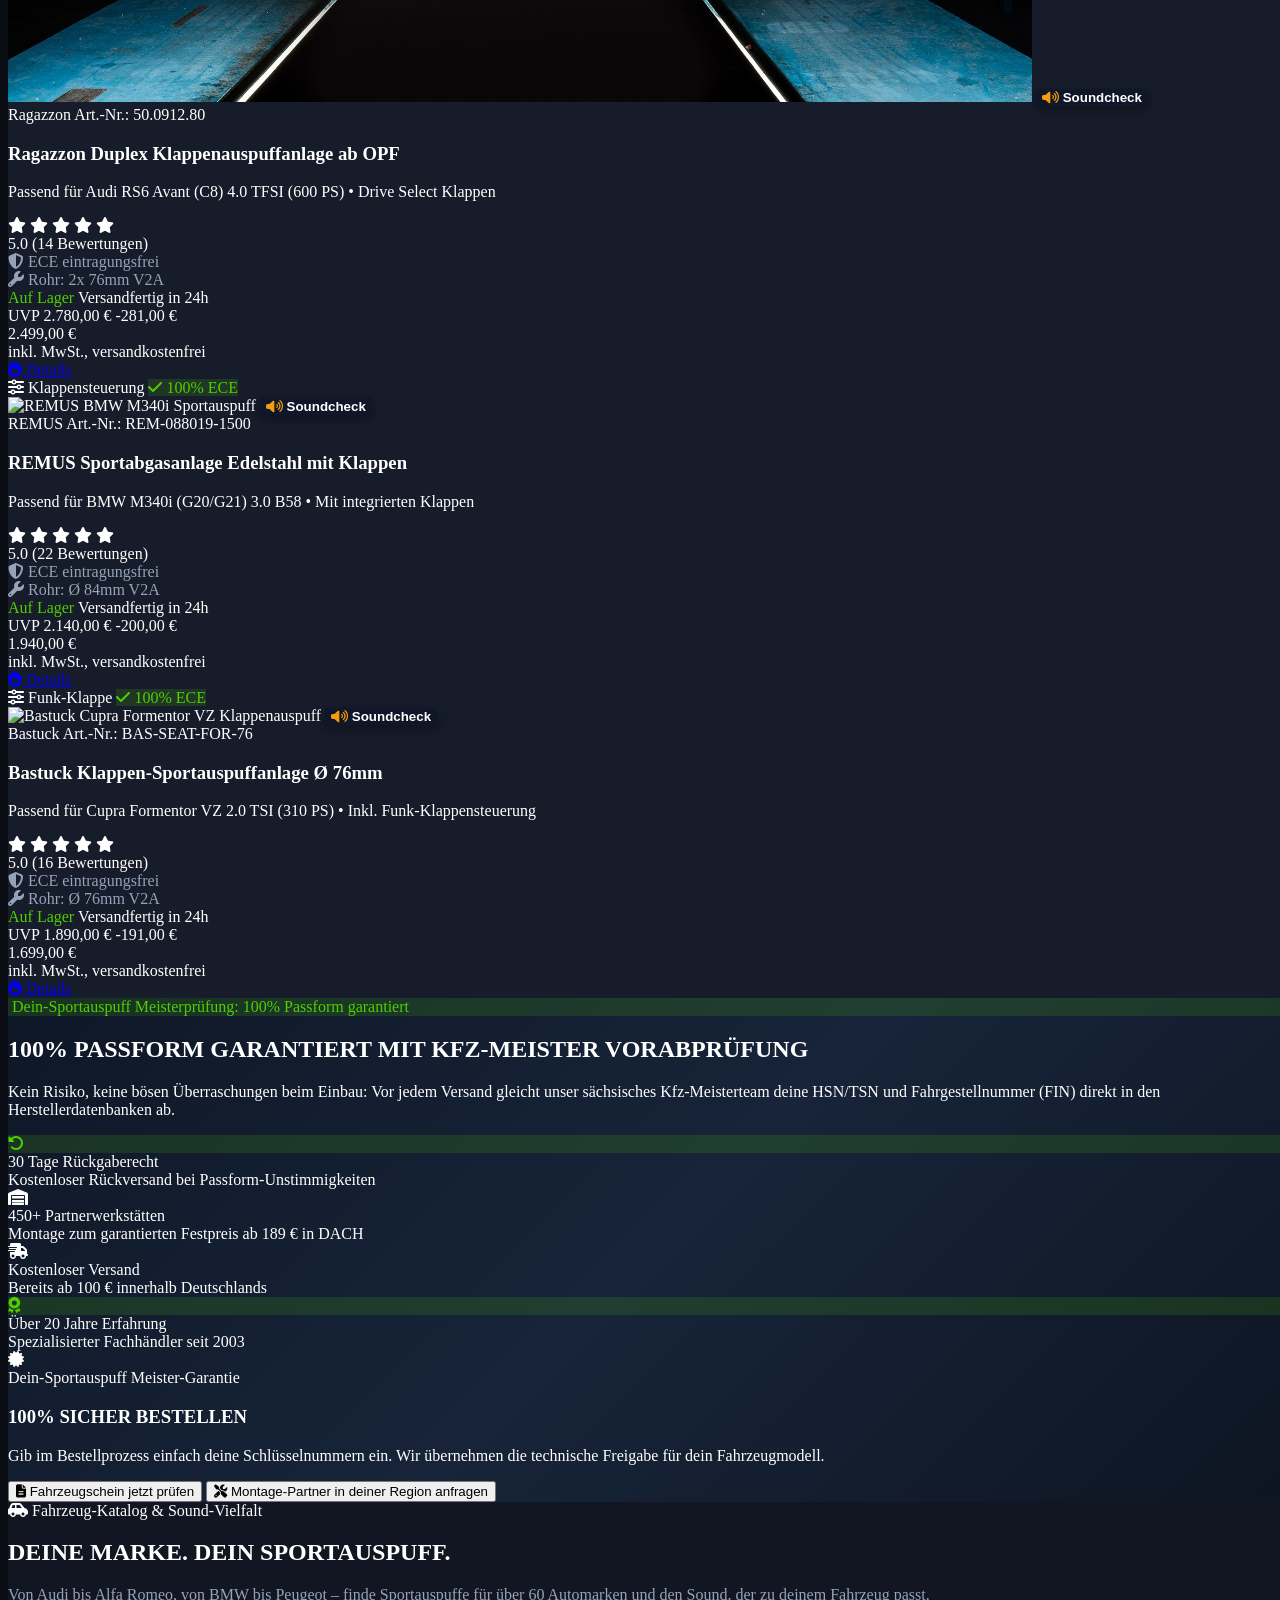
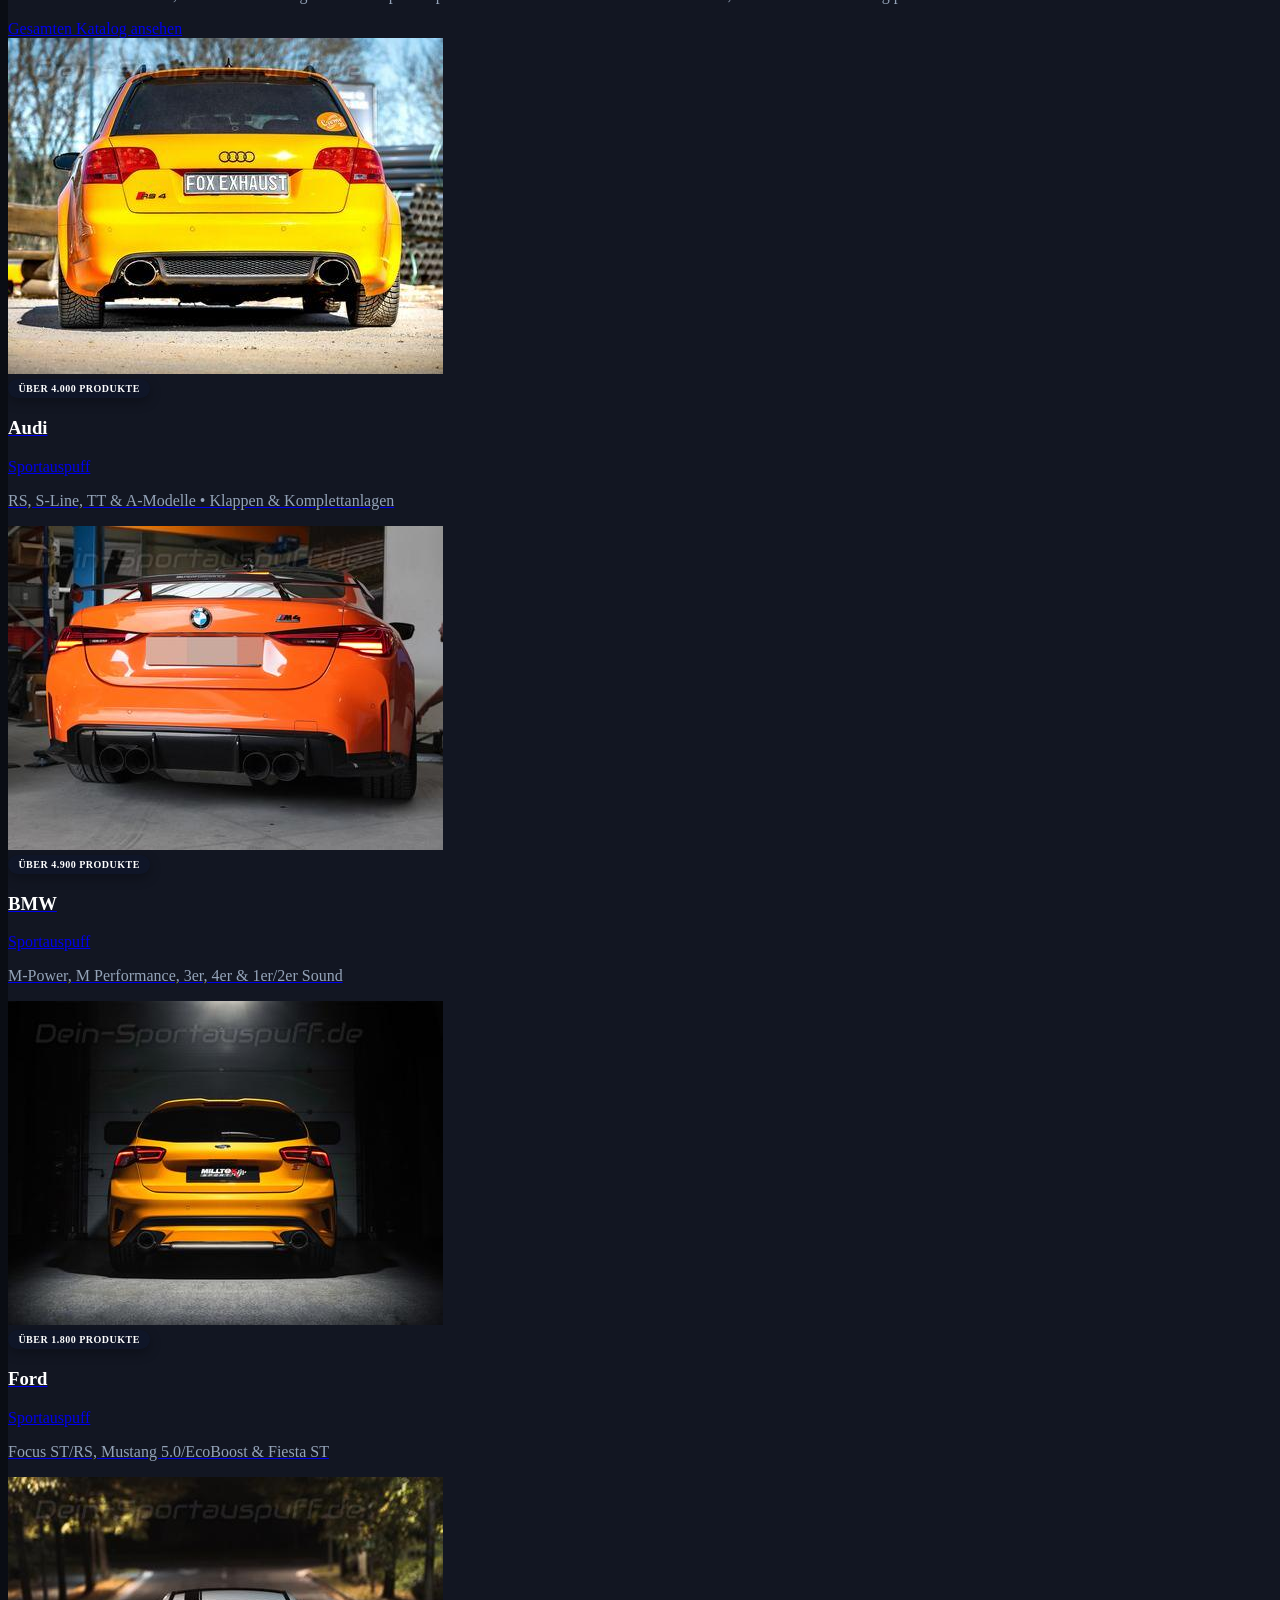
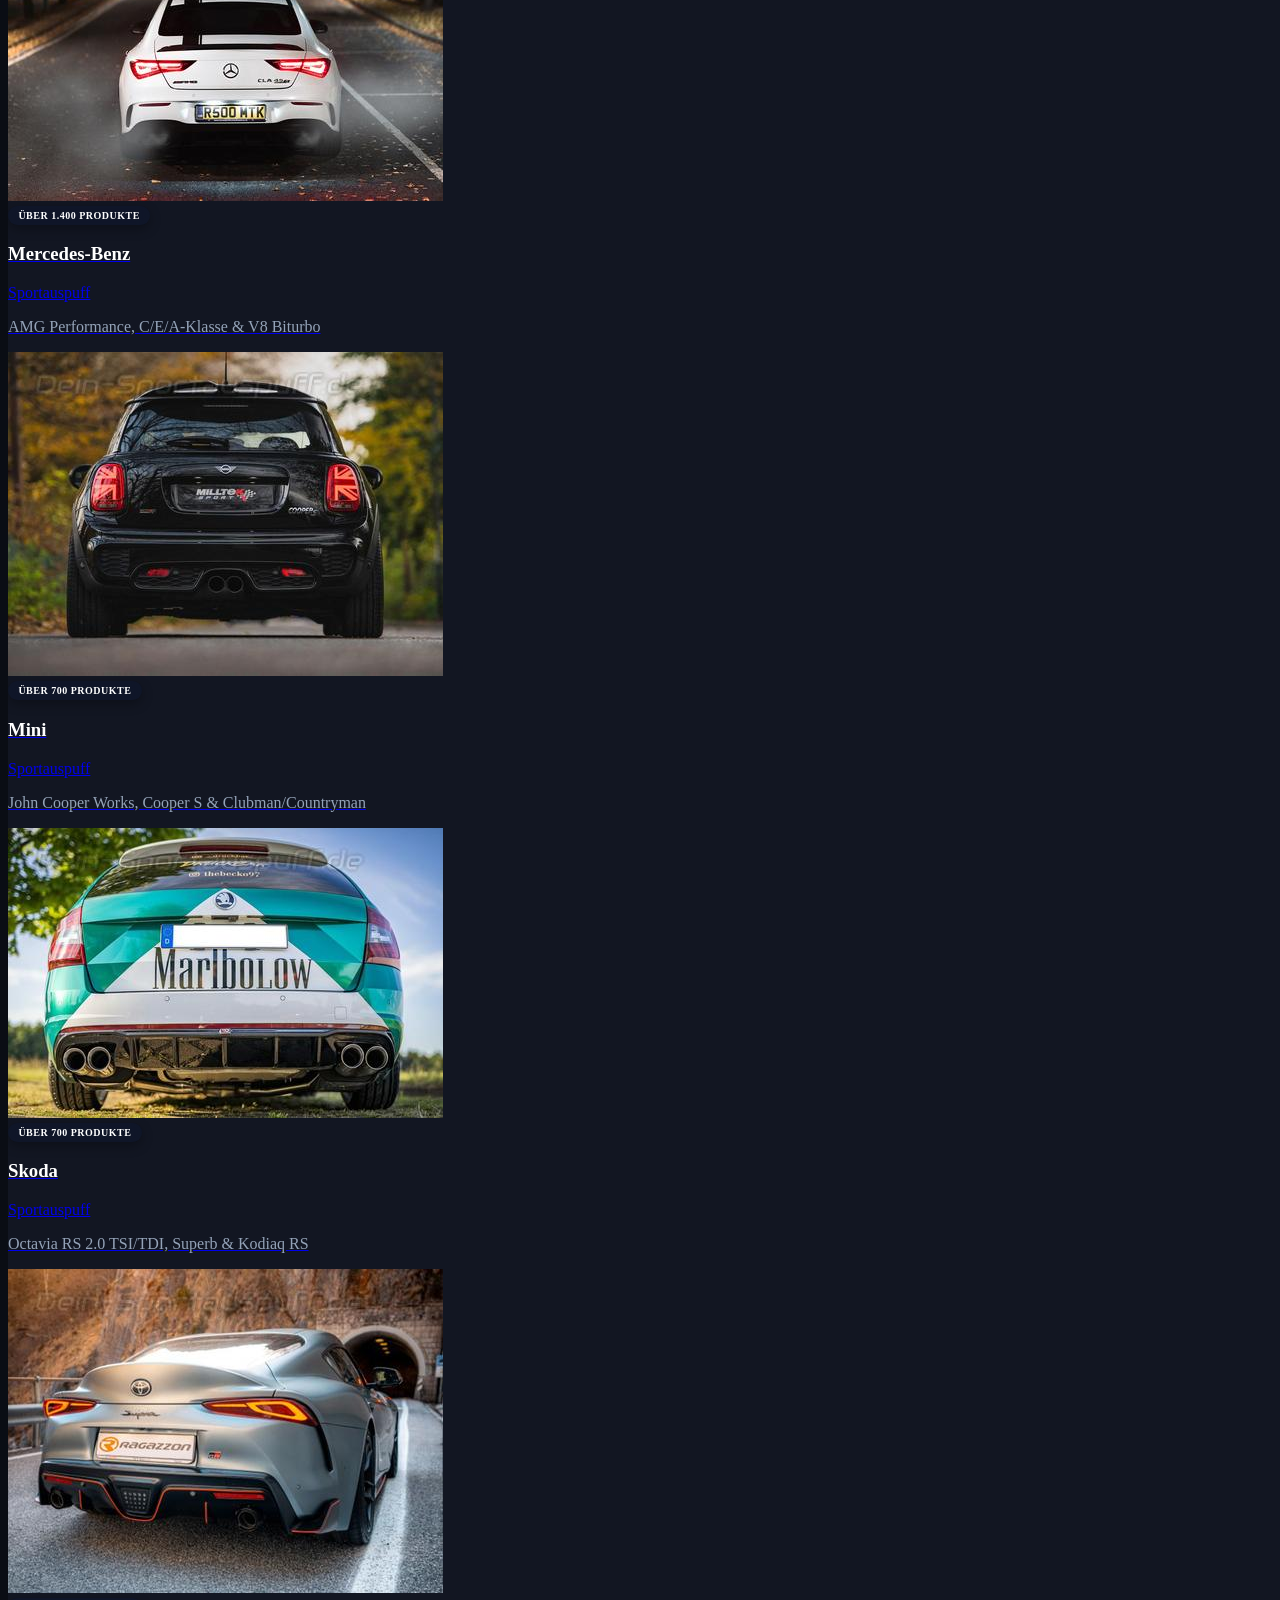
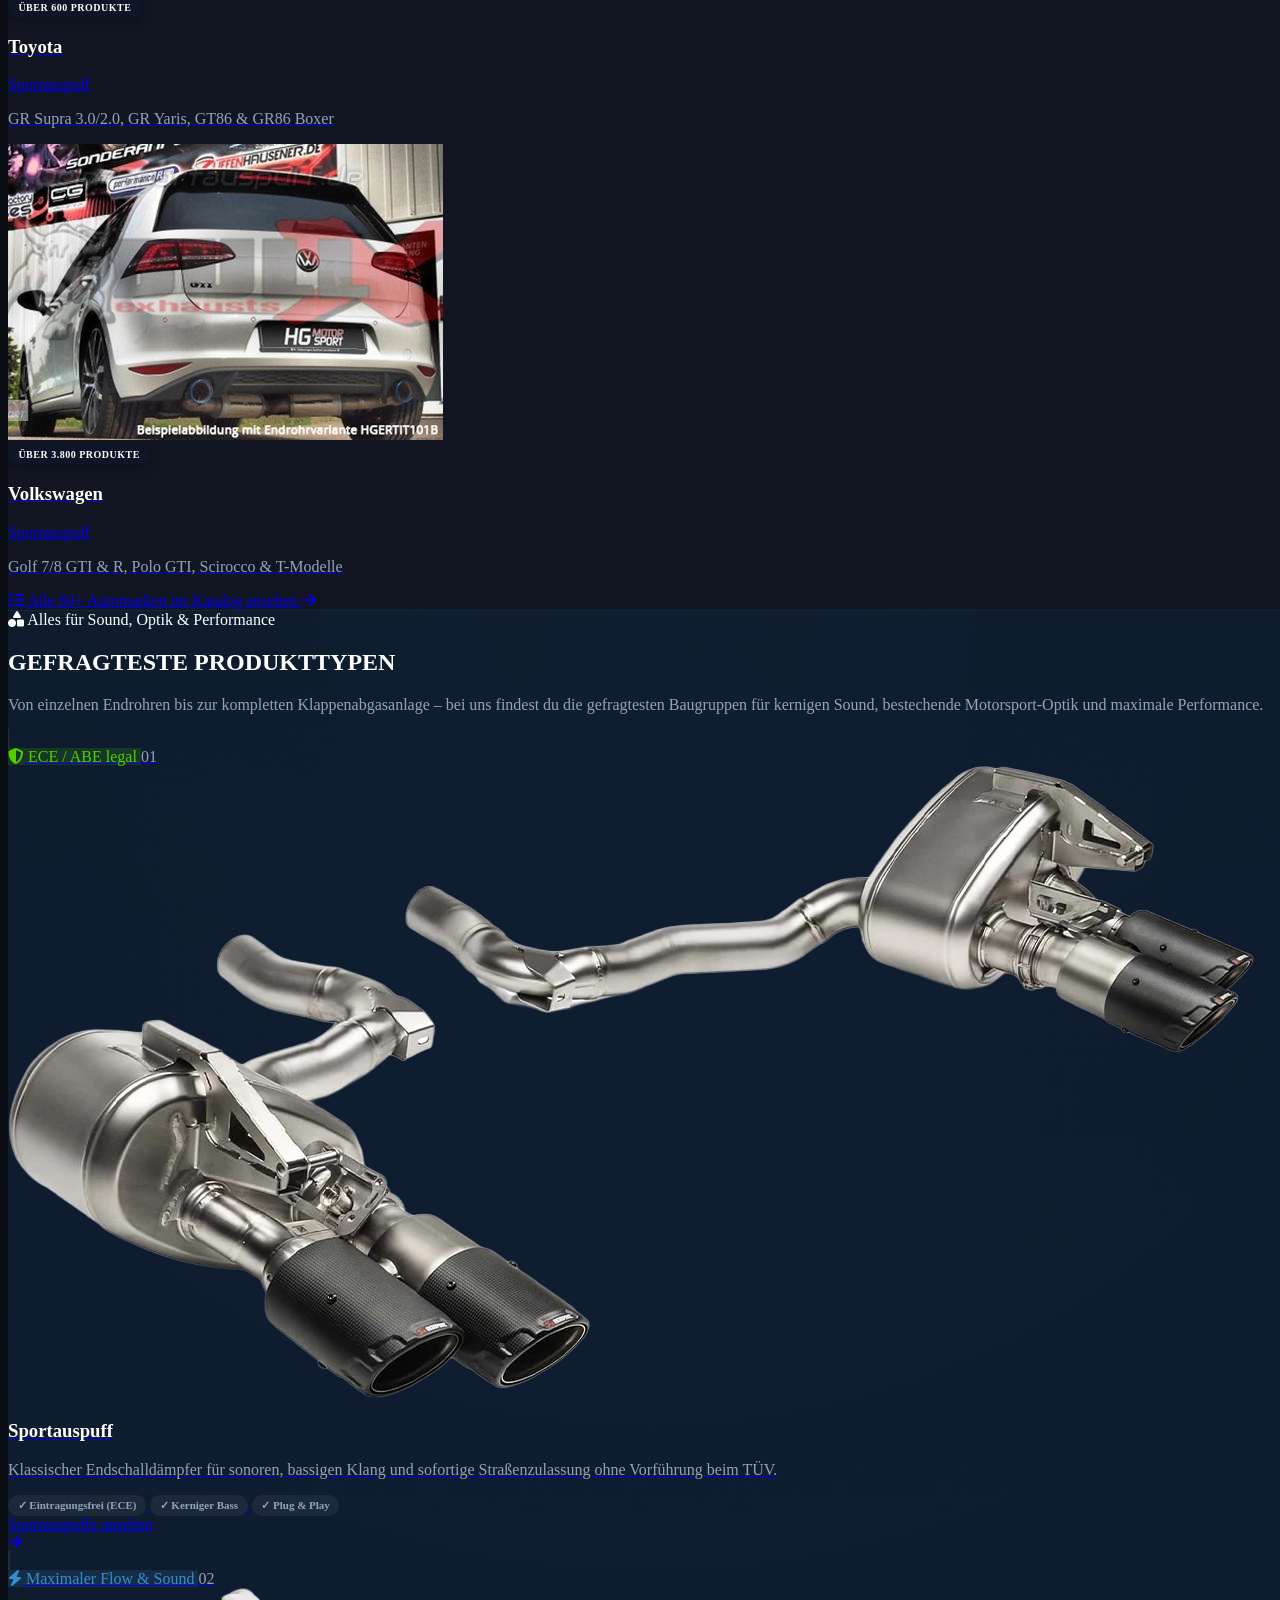
==== commit 21525f59: "feat(sportauspuff): add HQ logistics, facts and stats section to homepage" ====
--- a/index.html
+++ b/index.html
@@ -2801,6 +2801,247 @@
 
 
   <!-- ========================================================================= -->
+  <!-- 12b. STANDORT & LOGISTIKZENTRUM · DEIN-SPORTAUSPUFF.DE IN ZAHLEN & FAKTEN -->
+  <!-- ========================================================================= -->
+  <section id="standort-fakten" style="background-color: var(--page-bg); border-color: var(--panel-border);" class="py-16 sm:py-20 border-b transition-colors duration-300">
+    <div class="max-w-[1600px] mx-auto px-4 sm:px-8 lg:px-12">
+
+      <!-- Sektions-Kopfbereich (Standard Do's & Don'ts Formel) -->
+      <div class="max-w-3xl mb-10 sm:mb-12">
+        <div class="inline-flex items-center space-x-2 px-3.5 py-1 rounded-full text-xs font-bold font-racing uppercase tracking-wider bg-brand-orange/10 text-brand-orange border border-brand-orange/20 mb-3">
+          <i class="fa-solid fa-warehouse text-xs"></i>
+          <span>STANDORT &amp; LOGISTIKZENTRUM CHEMNITZ</span>
+        </div>
+        <h2 class="font-racing text-3xl sm:text-4xl lg:text-5xl font-extrabold uppercase italic tracking-tight" style="color: var(--text-main);">
+          DEIN-SPORTAUSPUFF.DE IN <span class="text-brand-orange">ZAHLEN &amp; FAKTEN</span>
+        </h2>
+        <p class="text-sm sm:text-base mt-2 font-medium" style="color: var(--text-muted);">
+          Kein anonymer Dropshipper: Wir lagern, prüfen und versenden deine Sportauspuffanlage direkt aus unserem eigenen 2.000&nbsp;m² Logistikzentrum in Sachsen.
+        </p>
+      </div>
+
+      <!-- Asymmetrisches Split-Layout: Bento-Bild-Inszenierung links, 4 KPIs & 9 Fakten rechts -->
+      <div class="grid grid-cols-1 lg:grid-cols-12 gap-8 lg:gap-10 items-stretch">
+
+        <!-- Linke Spalte: Starke visuelle Inszenierung des realen Firmengebäudes -->
+        <div class="lg:col-span-5 flex flex-col">
+          <div class="dark-surface relative rounded-3xl overflow-hidden shadow-2xl flex flex-col justify-between group min-h-[460px] sm:min-h-[520px] lg:min-h-full border" style="border-color: var(--panel-border);">
+            <!-- Scharfes, ungeschöntes Firmengebäude ohne milchigen Schleier -->
+            <img src="assets/standort/zentrale-front.jpg" alt="Dein-Sportauspuff.de Firmenzentrale und Logistikzentrum" class="w-full h-full object-cover absolute inset-0 group-hover:scale-105 transition-transform duration-700">
+            <div class="absolute inset-0 bg-gradient-to-t from-black/95 via-black/40 to-black/20"></div>
+
+            <!-- Oben: Trust-Badges direkt auf dem Bild -->
+            <div class="relative z-10 p-5 sm:p-6 flex items-start justify-between gap-3">
+              <div class="inline-flex items-center space-x-2 px-3 py-1.5 rounded-full bg-black/70 backdrop-blur-md text-white text-xs font-bold border border-white/15 shadow-lg">
+                <span class="w-2 h-2 rounded-full bg-emerald-400 animate-pulse"></span>
+                <i class="fa-solid fa-location-dot text-brand-orange text-xs"></i>
+                <span>Zentrale &amp; Logistik · Chemnitz</span>
+              </div>
+
+              <div class="inline-flex items-center space-x-1.5 px-3 py-1.5 rounded-full bg-brand-blue text-white text-xs font-racing uppercase tracking-wider font-extrabold shadow-lg">
+                <i class="fa-solid fa-shield-check"></i>
+                <span>Inhabergeführt</span>
+              </div>
+            </div>
+
+            <!-- Unten: Vor-Ort-Garantie & Hochregallager-Thumbnail -->
+            <div class="relative z-10 p-5 sm:p-6">
+              <div class="p-4 sm:p-5 rounded-2xl bg-black/80 backdrop-blur-md border border-white/15 text-white shadow-2xl">
+                <div class="flex items-center justify-between gap-4">
+                  <div class="flex items-center space-x-3.5">
+                    <div class="w-11 h-11 rounded-xl bg-brand-orange/20 text-brand-orange flex items-center justify-center text-xl flex-shrink-0">
+                      <i class="fa-solid fa-boxes-stacked"></i>
+                    </div>
+                    <div>
+                      <div class="font-racing text-base sm:text-lg font-extrabold uppercase italic tracking-wide text-white">Echter Vor-Ort-Bestand</div>
+                      <div class="text-xs text-gray-300 mt-0.5 leading-snug">Über 5.000 Anlagen sofort verpackungs- &amp; abholbereit</div>
+                    </div>
+                  </div>
+
+                  <!-- Interaktiver Hochregallager-Blick -->
+                  <div class="hidden sm:block w-16 h-16 rounded-xl overflow-hidden border border-white/25 flex-shrink-0 relative group/thumb cursor-pointer shadow-md" title="Blick in unser Hochregallager">
+                    <img src="assets/standort/lager-warehouse.jpg" alt="Blick ins Hochregallager" class="w-full h-full object-cover group-hover/thumb:scale-110 transition-transform duration-300">
+                    <div class="absolute inset-0 bg-brand-blue/30 flex items-center justify-center opacity-0 group-hover/thumb:opacity-100 transition-opacity">
+                      <i class="fa-solid fa-eye text-white text-xs"></i>
+                    </div>
+                  </div>
+                </div>
+              </div>
+            </div>
+          </div>
+        </div>
+
+        <!-- Rechte Spalte: 4 monumentale Zahlen (2x2) & 9-Punkte Qualitätsmatrix -->
+        <div class="lg:col-span-7 flex flex-col justify-between space-y-6">
+
+          <!-- 4 KPIs im 2x2 Grid -->
+          <div class="grid grid-cols-1 sm:grid-cols-2 gap-4">
+
+            <!-- KPI 1: 48.000 Produkte -->
+            <div class="p-5 sm:p-6 rounded-2xl border transition-all duration-200 group hover:border-brand-blue/40" style="background-color: var(--panel-card); border-color: var(--panel-border);">
+              <div class="flex items-center justify-between">
+                <span class="text-xs font-racing uppercase tracking-wider font-extrabold text-brand-orange">Sortimentsgröße</span>
+                <div class="w-8 h-8 rounded-lg flex items-center justify-center text-xs" style="background-color: var(--tier1-bg); color: var(--text-muted);">
+                  <i class="fa-solid fa-layer-group"></i>
+                </div>
+              </div>
+              <div class="font-racing font-extrabold text-3xl sm:text-4xl lg:text-5xl tracking-tight mt-2 text-brand-blue flex items-baseline">
+                <span>über 48.000</span>
+              </div>
+              <div class="font-racing text-sm font-bold uppercase tracking-wide mt-1" style="color: var(--text-main);">
+                Ausgewählte Produkte
+              </div>
+              <p class="text-xs mt-1.5 leading-relaxed" style="color: var(--text-muted);">
+                Vollsortiment für über 35 Automarken: Von Sport-Endschalldämpfern bis zu klappengesteuerten Komplettanlagen.
+              </p>
+            </div>
+
+            <!-- KPI 2: 117.000 Kunden -->
+            <div class="p-5 sm:p-6 rounded-2xl border transition-all duration-200 group hover:border-brand-blue/40" style="background-color: var(--panel-card); border-color: var(--panel-border);">
+              <div class="flex items-center justify-between">
+                <span class="text-xs font-racing uppercase tracking-wider font-extrabold text-brand-orange">Kundenzufriedenheit</span>
+                <div class="w-8 h-8 rounded-lg flex items-center justify-center text-xs" style="background-color: var(--tier1-bg); color: var(--text-muted);">
+                  <i class="fa-solid fa-users"></i>
+                </div>
+              </div>
+              <div class="font-racing font-extrabold text-3xl sm:text-4xl lg:text-5xl tracking-tight mt-2 text-brand-blue flex items-baseline">
+                <span>über 117.000</span>
+              </div>
+              <div class="font-racing text-sm font-bold uppercase tracking-wide mt-1" style="color: var(--text-main);">
+                Zufriedene Kunden
+              </div>
+              <p class="text-xs mt-1.5 leading-relaxed" style="color: var(--text-muted);">
+                Europaweites Kundenvertrauen seit über zwei Jahrzehnten durch kompromisslose Passform &amp; Beratung.
+              </p>
+            </div>
+
+            <!-- KPI 3: 5.000 lagernde Produkte -->
+            <div class="p-5 sm:p-6 rounded-2xl border transition-all duration-200 group hover:border-brand-blue/40" style="background-color: var(--panel-card); border-color: var(--panel-border);">
+              <div class="flex items-center justify-between">
+                <span class="text-xs font-racing uppercase tracking-wider font-extrabold text-brand-orange">Sofort lieferbar</span>
+                <div class="w-8 h-8 rounded-lg flex items-center justify-center text-xs" style="background-color: var(--tier1-bg); color: var(--text-muted);">
+                  <i class="fa-solid fa-truck-ramp-box"></i>
+                </div>
+              </div>
+              <div class="font-racing font-extrabold text-3xl sm:text-4xl lg:text-5xl tracking-tight mt-2 text-brand-blue flex items-baseline">
+                <span>über 5.000</span>
+              </div>
+              <div class="font-racing text-sm font-bold uppercase tracking-wide mt-1" style="color: var(--text-main);">
+                Lagernde Produkte
+              </div>
+              <p class="text-xs mt-1.5 leading-relaxed" style="color: var(--text-muted);">
+                Realer Lagerbestand in Chemnitz für täglichen Direktexpress ohne Zwischenhändlerverzögerung.
+              </p>
+            </div>
+
+            <!-- KPI 4: 2.000 m² Lagerfläche -->
+            <div class="p-5 sm:p-6 rounded-2xl border transition-all duration-200 group hover:border-brand-blue/40" style="background-color: var(--panel-card); border-color: var(--panel-border);">
+              <div class="flex items-center justify-between">
+                <span class="text-xs font-racing uppercase tracking-wider font-extrabold text-brand-orange">Logistikzentrum</span>
+                <div class="w-8 h-8 rounded-lg flex items-center justify-center text-xs" style="background-color: var(--tier1-bg); color: var(--text-muted);">
+                  <i class="fa-solid fa-warehouse"></i>
+                </div>
+              </div>
+              <div class="font-racing font-extrabold text-3xl sm:text-4xl lg:text-5xl tracking-tight mt-2 text-brand-blue flex items-baseline">
+                <span>über 2.000</span><span class="text-xl sm:text-2xl font-racing text-brand-orange ml-1">m²</span>
+              </div>
+              <div class="font-racing text-sm font-bold uppercase tracking-wide mt-1" style="color: var(--text-main);">
+                Lagerfläche vor Ort
+              </div>
+              <p class="text-xs mt-1.5 leading-relaxed" style="color: var(--text-muted);">
+                Hochmodernes Fachlager mit eigenem Prüfbereich für Passgenauigkeit, Schweißnähte &amp; Gutachten.
+              </p>
+            </div>
+
+          </div>
+
+          <!-- 9-Punkte-Qualitätsmatrix (Strukturierte Fakten) -->
+          <div class="p-6 rounded-2xl border" style="background-color: var(--panel-card); border-color: var(--panel-border);">
+            <div class="flex flex-col sm:flex-row sm:items-center justify-between pb-4 mb-4 border-b gap-2" style="border-color: var(--panel-border);">
+              <div class="flex items-center space-x-2.5">
+                <div class="w-8 h-8 rounded-lg bg-brand-orange/15 text-brand-orange flex items-center justify-center text-sm flex-shrink-0">
+                  <i class="fa-solid fa-list-check"></i>
+                </div>
+                <div>
+                  <h3 class="font-racing text-lg sm:text-xl font-extrabold uppercase italic tracking-wide" style="color: var(--text-main);">
+                    Dein-Sportauspuff.de in Fakten: Unser Qualitätsversprechen
+                  </h3>
+                  <p class="text-xs" style="color: var(--text-muted);">9 Gründe, warum anspruchsvolle Fahrer bei uns bestellen</p>
+                </div>
+              </div>
+              <span class="inline-flex items-center space-x-1.5 px-3 py-1 rounded-full text-[11px] font-bold bg-emerald-500/10 border border-emerald-500/20 self-start sm:self-auto" style="color: var(--brand-green);">
+                <i class="fa-solid fa-check text-[10px]"></i>
+                <span>100% Geprüft</span>
+              </span>
+            </div>
+
+            <div class="grid grid-cols-1 sm:grid-cols-2 lg:grid-cols-3 gap-2.5 text-xs">
+              <!-- Fakt 1 -->
+              <div class="flex items-center space-x-2.5 p-3 rounded-xl transition hover:translate-x-0.5" style="background-color: var(--tier1-bg);">
+                <i class="fa-solid fa-circle-check text-sm flex-shrink-0" style="color: var(--brand-green);"></i>
+                <span class="font-semibold" style="color: var(--text-main);">Riesige Auswahl</span>
+              </div>
+
+              <!-- Fakt 2 -->
+              <div class="flex items-center space-x-2.5 p-3 rounded-xl transition hover:translate-x-0.5" style="background-color: var(--tier1-bg);">
+                <i class="fa-solid fa-circle-check text-sm flex-shrink-0" style="color: var(--brand-green);"></i>
+                <span class="font-semibold" style="color: var(--text-main);">Geschultes Beratungsteam</span>
+              </div>
+
+              <!-- Fakt 3 -->
+              <div class="flex items-center space-x-2.5 p-3 rounded-xl transition hover:translate-x-0.5" style="background-color: var(--tier1-bg);">
+                <i class="fa-solid fa-circle-check text-sm flex-shrink-0" style="color: var(--brand-green);"></i>
+                <span class="font-semibold" style="color: var(--text-main);">Ausgeklügelte Filter</span>
+              </div>
+
+              <!-- Fakt 4 -->
+              <div class="flex items-center space-x-2.5 p-3 rounded-xl transition hover:translate-x-0.5" style="background-color: var(--tier1-bg);">
+                <i class="fa-solid fa-circle-check text-sm flex-shrink-0" style="color: var(--brand-green);"></i>
+                <span class="font-semibold" style="color: var(--text-main);">Schnelle Suchfunktion</span>
+              </div>
+
+              <!-- Fakt 5 -->
+              <div class="flex items-center space-x-2.5 p-3 rounded-xl transition hover:translate-x-0.5" style="background-color: var(--tier1-bg);">
+                <i class="fa-solid fa-circle-check text-sm flex-shrink-0" style="color: var(--brand-green);"></i>
+                <span class="font-semibold" style="color: var(--text-main);">Sichere Zahlungsmethoden</span>
+              </div>
+
+              <!-- Fakt 6 -->
+              <div class="flex items-center space-x-2.5 p-3 rounded-xl transition hover:translate-x-0.5" style="background-color: var(--tier1-bg);">
+                <i class="fa-solid fa-circle-check text-sm flex-shrink-0" style="color: var(--brand-green);"></i>
+                <span class="font-semibold" style="color: var(--text-main);">Nur Premium-Produkte</span>
+              </div>
+
+              <!-- Fakt 7 -->
+              <div class="flex items-center space-x-2.5 p-3 rounded-xl transition hover:translate-x-0.5" style="background-color: var(--tier1-bg);">
+                <i class="fa-solid fa-circle-check text-sm flex-shrink-0" style="color: var(--brand-green);"></i>
+                <span class="font-semibold" style="color: var(--text-main);">30 Tage Widerrufsrecht</span>
+              </div>
+
+              <!-- Fakt 8 -->
+              <div class="flex items-center space-x-2.5 p-3 rounded-xl transition hover:translate-x-0.5" style="background-color: var(--tier1-bg);">
+                <i class="fa-solid fa-circle-check text-sm flex-shrink-0" style="color: var(--brand-green);"></i>
+                <span class="font-semibold" style="color: var(--text-main);">Telefon Support</span>
+              </div>
+
+              <!-- Fakt 9 -->
+              <div class="flex items-center space-x-2.5 p-3 rounded-xl transition hover:translate-x-0.5" style="background-color: var(--tier1-bg);">
+                <i class="fa-solid fa-circle-check text-sm flex-shrink-0" style="color: var(--brand-green);"></i>
+                <span class="font-semibold" style="color: var(--text-main);">Bestellung ohne Anmeldung</span>
+              </div>
+
+            </div>
+
+          </div>
+
+        </div>
+
+      </div>
+
+    </div>
+  </section>
+
+  <!-- ========================================================================= -->
   <!-- 13. KAUF-ABSICHERUNGS-FAQ (AKKORDEON)                                      -->
   <!-- ========================================================================= -->
   <section style="background-color: var(--panel-bg); border-color: var(--panel-border);" class="py-16 border-b transition-colors duration-300">
@@ -2939,12 +3180,12 @@
               <span>YouTube 4K</span>
             </div>
 
-            <!-- Sound Wave / EQ Bars oben rechts -->
-            <div class="absolute top-3 right-3 flex items-end space-x-0.5 h-4 bg-black/60 px-2 py-1 rounded-md backdrop-blur-sm">
-              <span class="w-1 bg-red-400 rounded-full eq-bar-1"></span>
-              <span class="w-1 bg-red-400 rounded-full eq-bar-2"></span>
-              <span class="w-1 bg-red-400 rounded-full eq-bar-3"></span>
-              <span class="w-1 bg-red-400 rounded-full eq-bar-4"></span>
+            <!-- Sound Wave / EQ Bars oben rechts (kompakte, halbierte Höhe) -->
+            <div class="absolute top-3 right-3 flex items-end space-x-0.5 h-5 bg-black/60 px-2 py-1 rounded-md backdrop-blur-sm border border-white/10 shadow-sm pointer-events-none">
+              <span class="w-1 bg-red-400 rounded-full eq-bar-mini-1"></span>
+              <span class="w-1 bg-red-400 rounded-full eq-bar-mini-2"></span>
+              <span class="w-1 bg-red-400 rounded-full eq-bar-mini-3"></span>
+              <span class="w-1 bg-red-400 rounded-full eq-bar-mini-4"></span>
             </div>
 
             <!-- Großer Play Button zentriert -->
@@ -3106,7 +3347,7 @@
           <div>
             <div class="flex items-center justify-between mb-4">
               <div class="w-12 h-12 rounded-2xl bg-blue-600 text-white flex items-center justify-center text-2xl shadow-lg">
-                <i class="fa-brands fa-facebook-f"></i>
+                <i class="fa-brands fa-facebook-f text-white"></i>
               </div>
               <span class="px-2.5 py-1 rounded-full bg-blue-500/15 border border-blue-500/30 text-blue-400 text-[11px] font-bold">
                 Offizielle Gruppe
@@ -3121,13 +3362,13 @@
               Tausche dich mit Fahrern deiner Marke aus: Sound-Files, Montage-Tipps, Vorher-Nachher Messungen &amp; exklusive Community-Aktionen.
             </p>
 
-            <!-- Community Avatar Stapel -->
-            <div class="pt-5 flex items-center space-x-2">
-              <div class="flex -space-x-2 overflow-hidden">
-                <div class="inline-block h-8 w-8 rounded-full ring-2 ring-gray-900 bg-brand-orange text-white text-xs font-bold flex items-center justify-center">MK</div>
-                <div class="inline-block h-8 w-8 rounded-full ring-2 ring-gray-900 bg-emerald-600 text-white text-xs font-bold flex items-center justify-center">RS</div>
-                <div class="inline-block h-8 w-8 rounded-full ring-2 ring-gray-900 bg-purple-600 text-white text-xs font-bold flex items-center justify-center">TB</div>
-                <div class="inline-block h-8 w-8 rounded-full ring-2 ring-gray-900 bg-amber-600 text-white text-xs font-bold flex items-center justify-center">DL</div>
+            <!-- Community Avatar Stapel (ohne overflow-hidden & saubere Rundungen) -->
+            <div class="pt-5 flex items-center space-x-3">
+              <div class="community-avatar-stack">
+                <div class="community-avatar-item bg-brand-blue" title="Michael K.">MK</div>
+                <div class="community-avatar-item bg-emerald-600" title="Robert S.">RS</div>
+                <div class="community-avatar-item bg-purple-600" title="Thomas B.">TB</div>
+                <div class="community-avatar-item bg-brand-orange" title="Dennis L.">DL</div>
               </div>
               <span class="text-xs font-extrabold text-brand-orange">+15.420 Mitglieder</span>
             </div>
--- a/assets/theme.css
+++ b/assets/theme.css
@@ -179,7 +179,7 @@
 /* Auf diesen Flächen bleibt die Typografie und Glassmorphism 100% wie im Dark Mode */
 
 /* 1. Primärtexte auf HELLEN Flächen */
-body.theme-light .text-white:not(.hero-polygon *):not(.dark-surface *):not([data-theme-surface="dark"] *):not(.baugruppen-card *):not(footer):not(footer *):not([style*="#0e1726"] *):not([style*="#090f1d"] *):not(.bg-brand-orange):not(.bg-brand-orange *):not(.bg-brand-orangeHover):not(.bg-brand-orangeHover *):not(.bg-brand-blue):not(.bg-brand-blue *):not(.bg-brand-blueHover):not(.bg-brand-blueHover *):not([href*="warenkorb.html"]):not([href*="warenkorb.html"] *):not(.bg-emerald-600):not(.bg-emerald-500):not(.bg-red-600):not(.bg-gray-900):not(.bg-gray-950):not(.floating-theme-switch *) {
+body.theme-light .text-white:not(.hero-polygon *):not(.dark-surface *):not([data-theme-surface="dark"] *):not(.baugruppen-card *):not(footer):not(footer *):not([style*="#0e1726"] *):not([style*="#090f1d"] *):not(.bg-brand-orange):not(.bg-brand-orange *):not(.bg-brand-orangeHover):not(.bg-brand-orangeHover *):not(.bg-brand-blue):not(.bg-brand-blue *):not(.bg-brand-blueHover):not(.bg-brand-blueHover *):not([href*="warenkorb.html"]):not([href*="warenkorb.html"] *):not(.bg-emerald-600):not(.bg-emerald-500):not(.bg-red-600):not(.bg-blue-600):not(.bg-blue-600 *):not(.bg-gray-900):not(.bg-gray-950):not(.floating-theme-switch *) {
   color: #0F172A !important;
 }
 body.theme-light .text-slate-100:not(.hero-polygon *):not(.dark-surface *):not([data-theme-surface="dark"] *):not(.baugruppen-card *):not(footer):not(footer *):not([style*="#0e1726"] *):not([style*="#090f1d"] *),
@@ -504,6 +504,16 @@
 .eq-bar-4 { animation: eqBar 1.1s ease-in-out infinite 0.4s; }
 .eq-bar-5 { animation: eqBar 0.85s ease-in-out infinite 0.15s; }
 .eq-bar-6 { animation: eqBar 0.95s ease-in-out infinite 0.35s; }
+
+/* Mini Equalizer Animation (Badges & Video Thumbnails - halbierte Hoehe) */
+@keyframes eqBarMini {
+  0%, 100% { height: 3px; }
+  50% { height: 11px; }
+}
+.eq-bar-mini-1 { animation: eqBarMini 0.8s ease-in-out infinite 0.1s; }
+.eq-bar-mini-2 { animation: eqBarMini 0.9s ease-in-out infinite 0.3s; }
+.eq-bar-mini-3 { animation: eqBarMini 0.7s ease-in-out infinite 0.2s; }
+.eq-bar-mini-4 { animation: eqBarMini 1.1s ease-in-out infinite 0.4s; }
 
 /* ========================================================================= */
 /* 6. PRODUKT-LISTE: 3-ZONEN DESKTOP-LAYOUT (#productGrid.view-list)         */
@@ -713,6 +723,45 @@
   box-shadow: 0 20px 35px -10px rgba(15, 23, 42, 0.12), 0 0 20px rgba(55, 141, 204, 0.1);
 }
 
+/* 7.4.1 Community Avatar Stapel */
+.community-avatar-stack {
+  display: flex;
+  align-items: center;
+  padding: 4px 0;
+}
+.community-avatar-stack > * + * {
+  margin-left: -0.5rem;
+}
+.community-avatar-item {
+  width: 2rem;
+  height: 2rem;
+  border-radius: 9999px;
+  display: inline-flex;
+  align-items: center;
+  justify-content: center;
+  font-size: 0.75rem;
+  font-weight: 700;
+  color: #FFFFFF !important;
+  border: 2px solid var(--panel-card);
+  box-shadow: 0 1px 3px rgba(0, 0, 0, 0.15);
+  flex-shrink: 0;
+  position: relative;
+  transition: transform 0.2s ease, z-index 0.2s ease;
+}
+.community-avatar-item:hover {
+  transform: translateY(-2px) scale(1.1);
+  z-index: 10;
+}
+
+/* 7.4.2 Facebook Community Icon Kontrast (in Dark & Light Mode immer strahlend weiß) */
+.community-card .fa-facebook-f,
+body.theme-light .community-card .fa-facebook-f,
+.community-card .bg-blue-600,
+body.theme-light .community-card .bg-blue-600,
+body.theme-light .community-card .bg-blue-600 * {
+  color: #FFFFFF !important;
+}
+
 /* 7.5 Header Actions & Warenkorb Kontrast-Sicherheit */
 /* Warenkorb-Button: Text & Icons MÜSSEN in LM und DM strahlend weiß sein (außer das Zähler-Badge) */
 a[href*="warenkorb.html"],
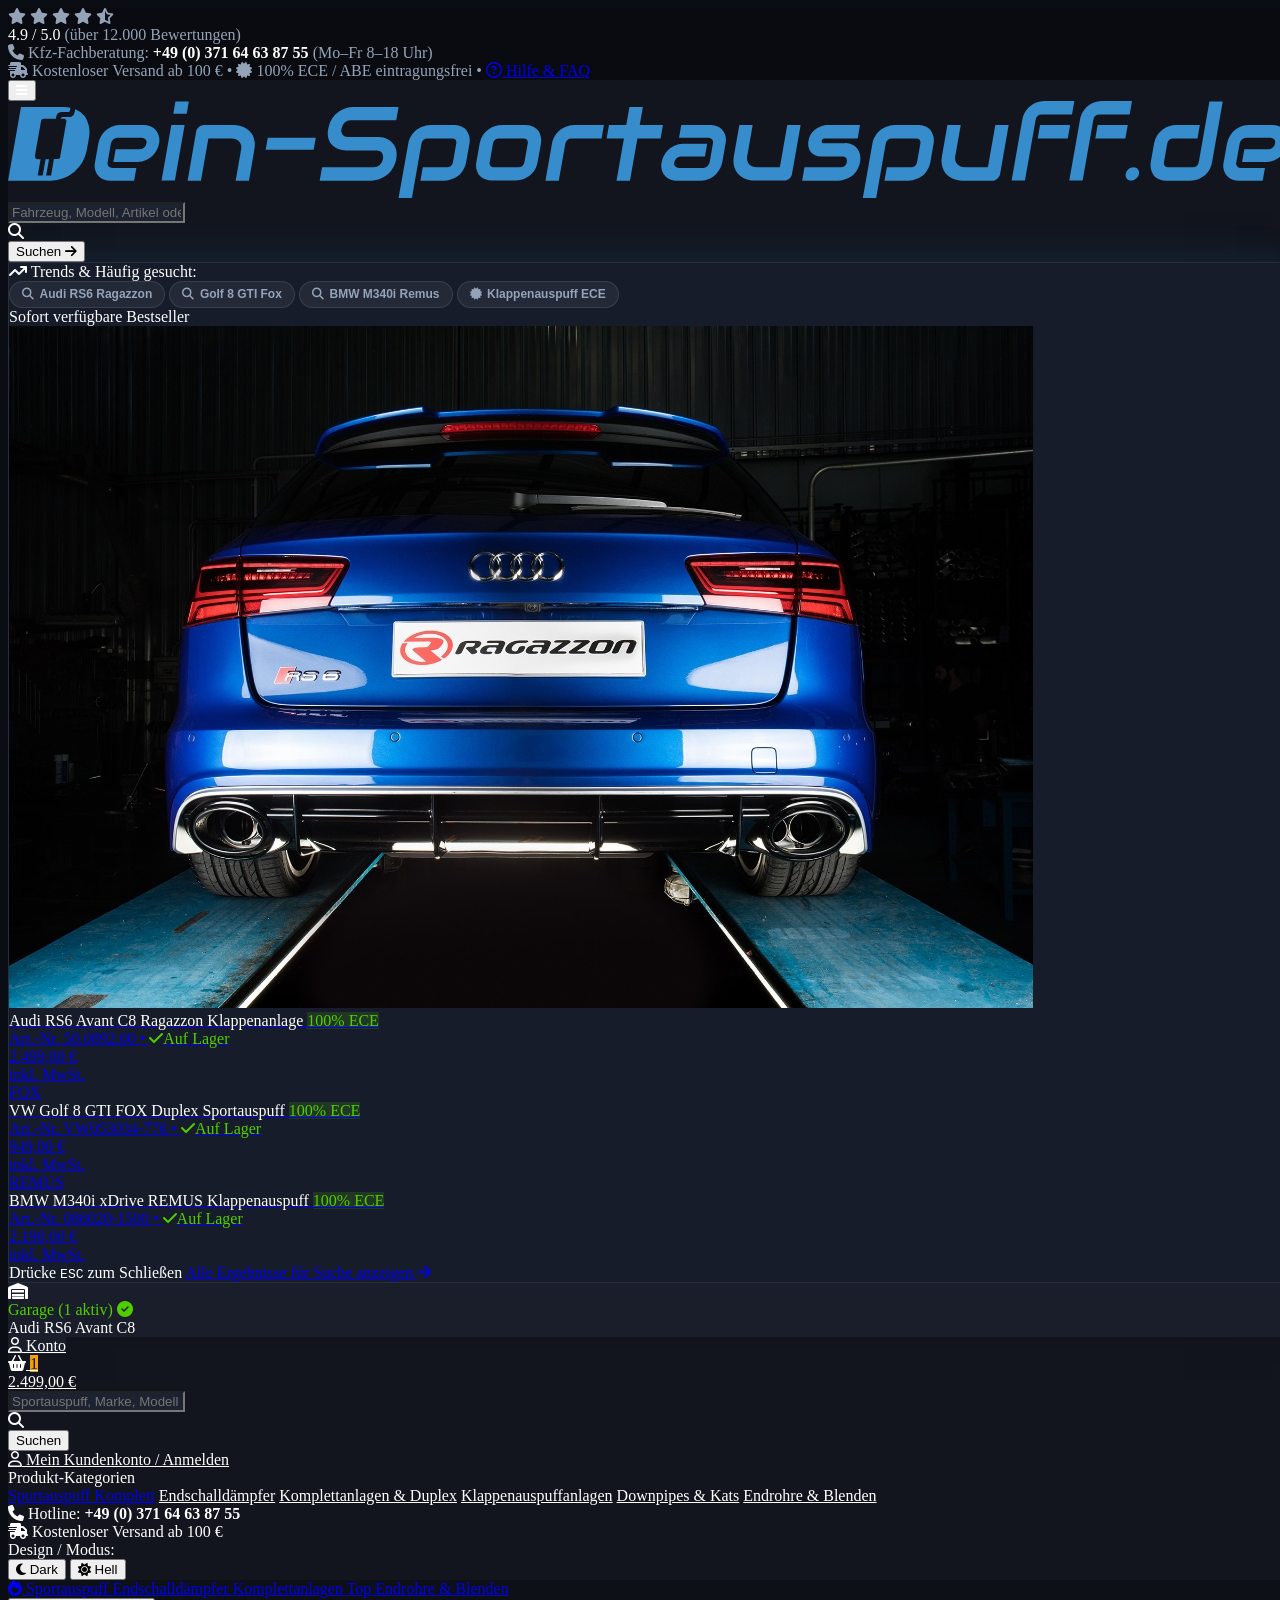
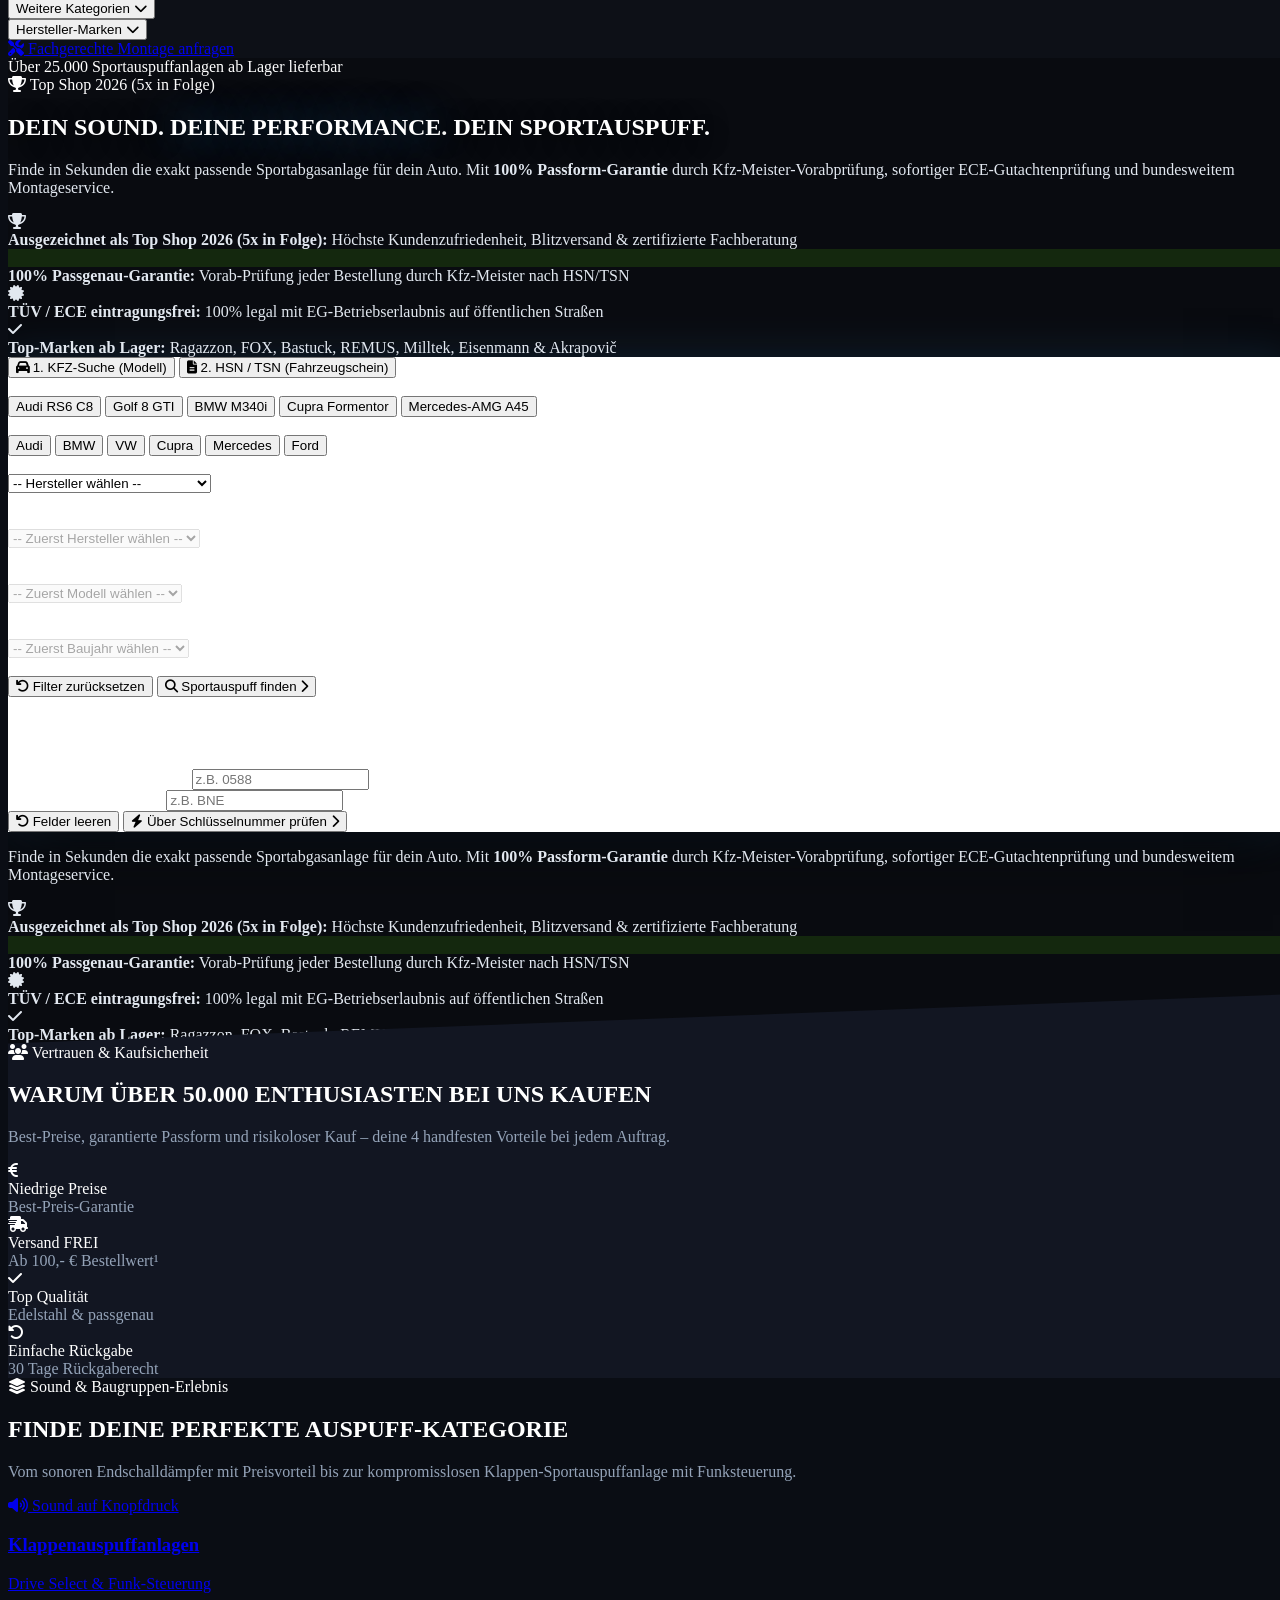
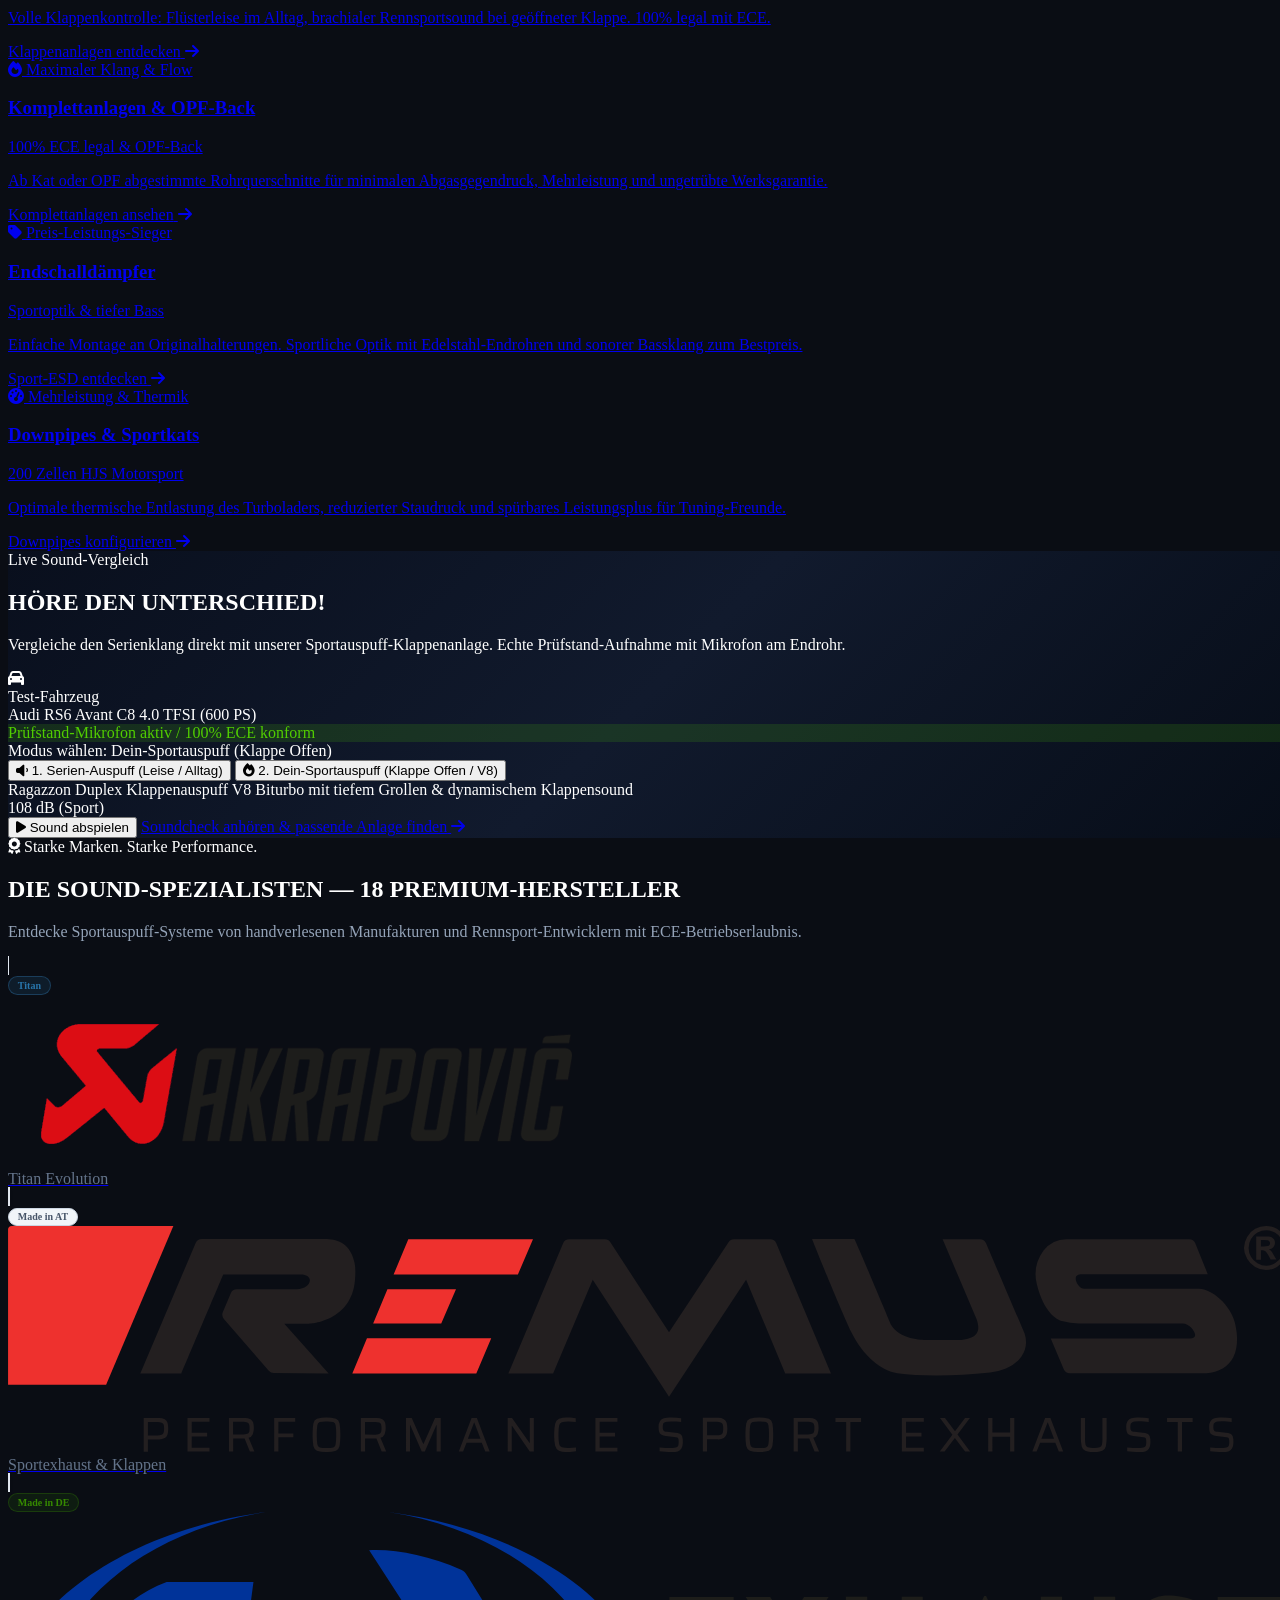
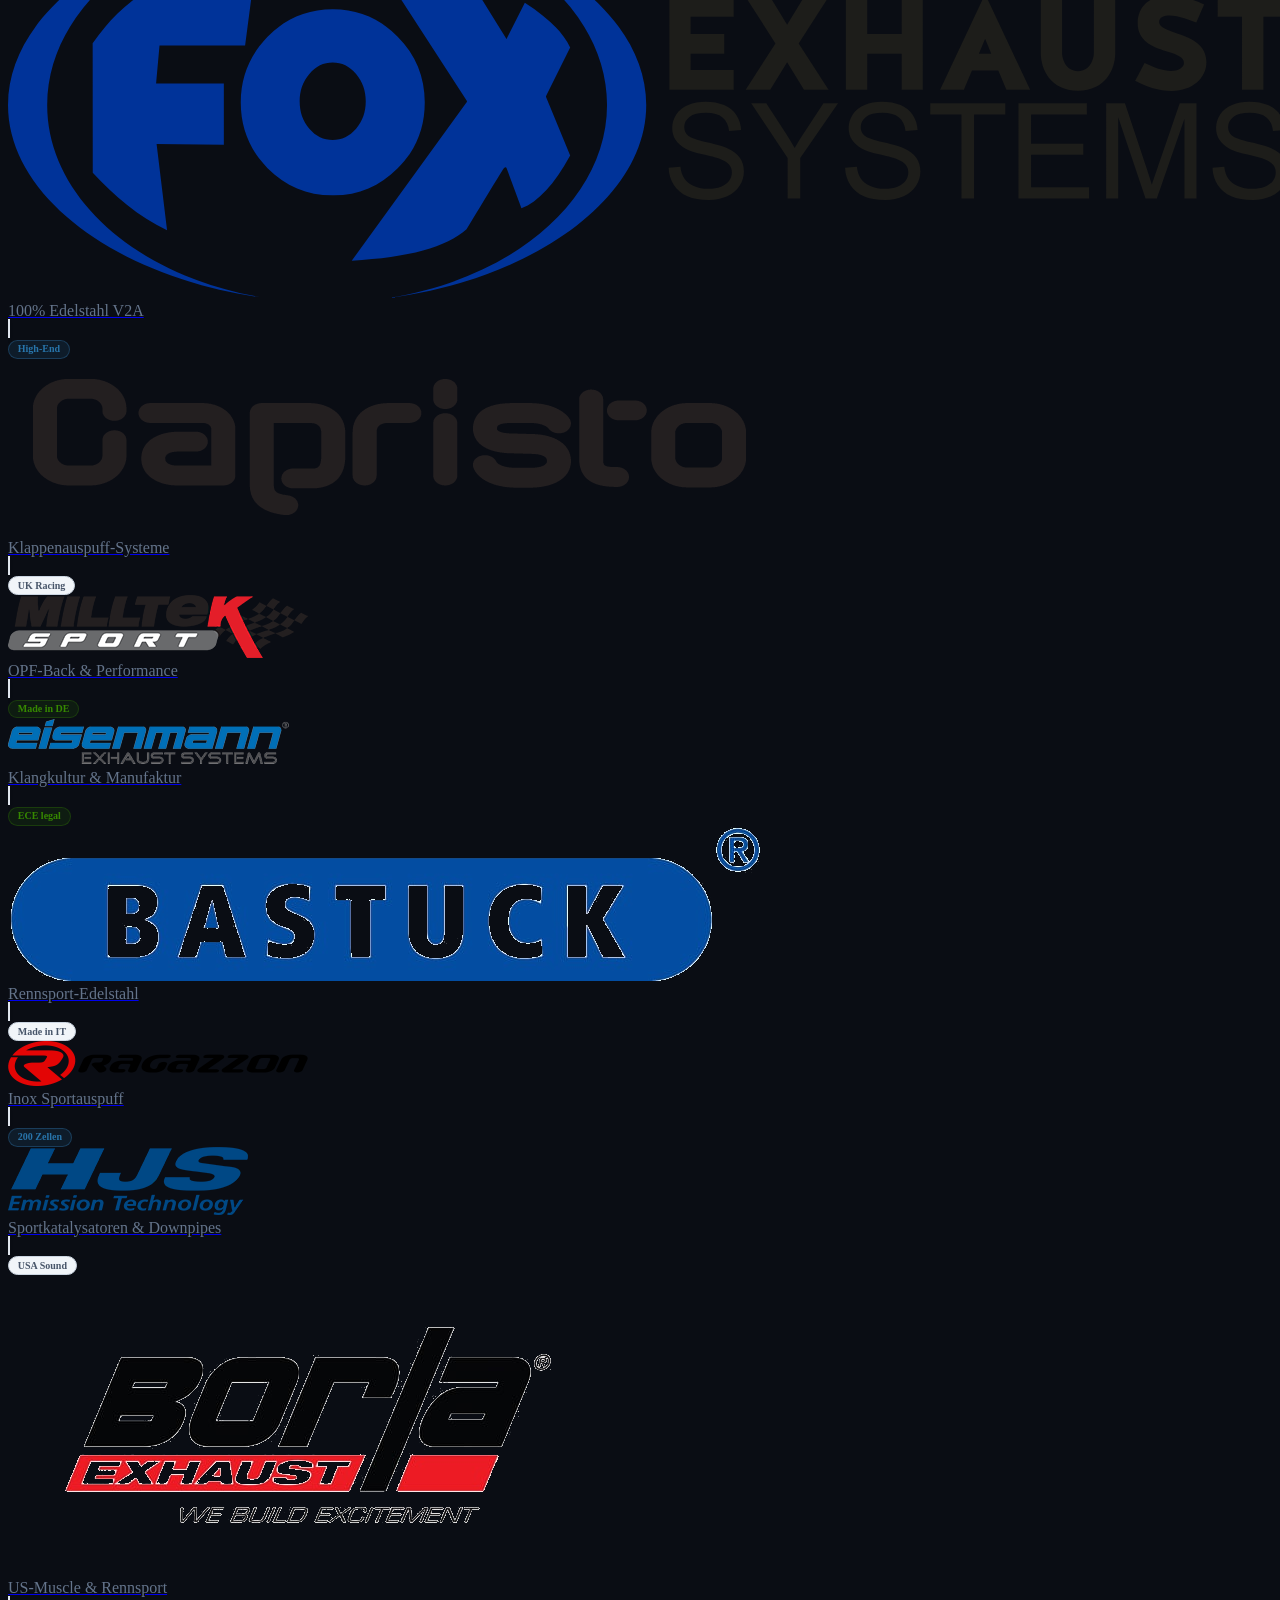
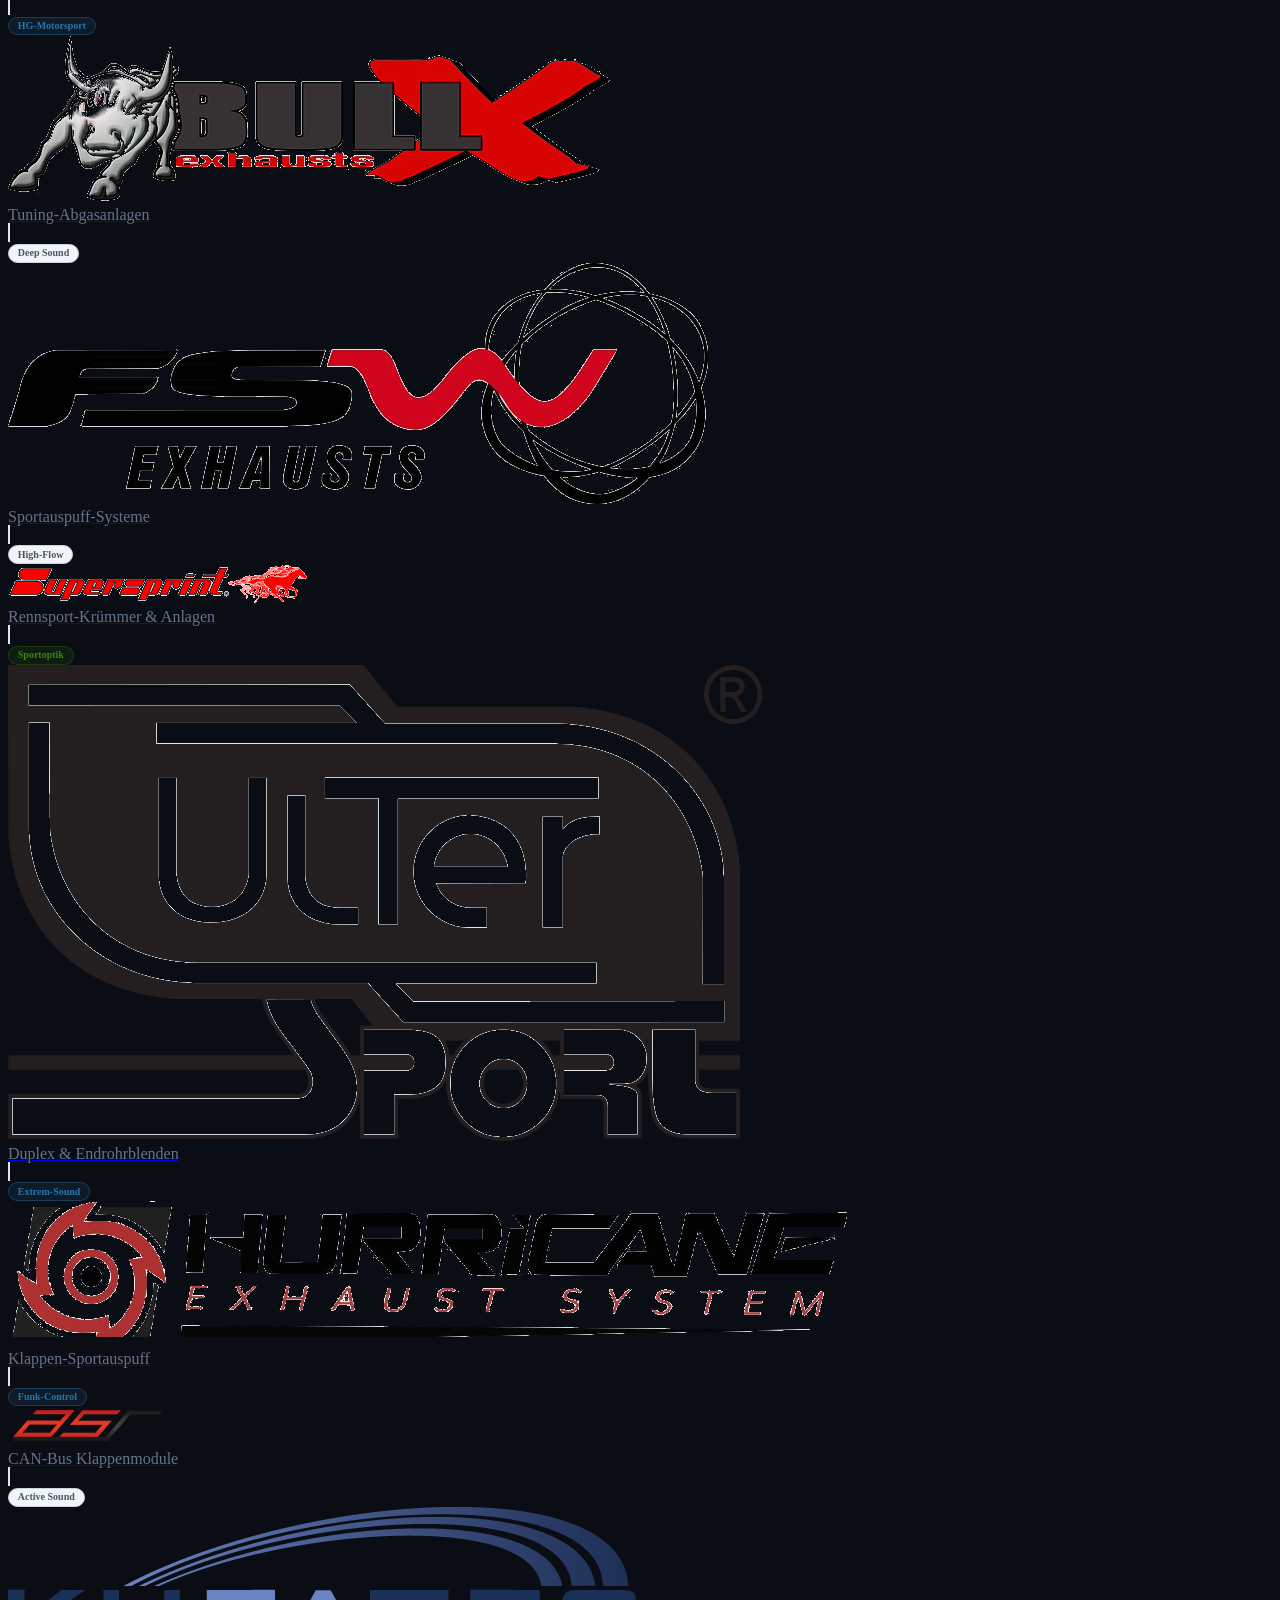
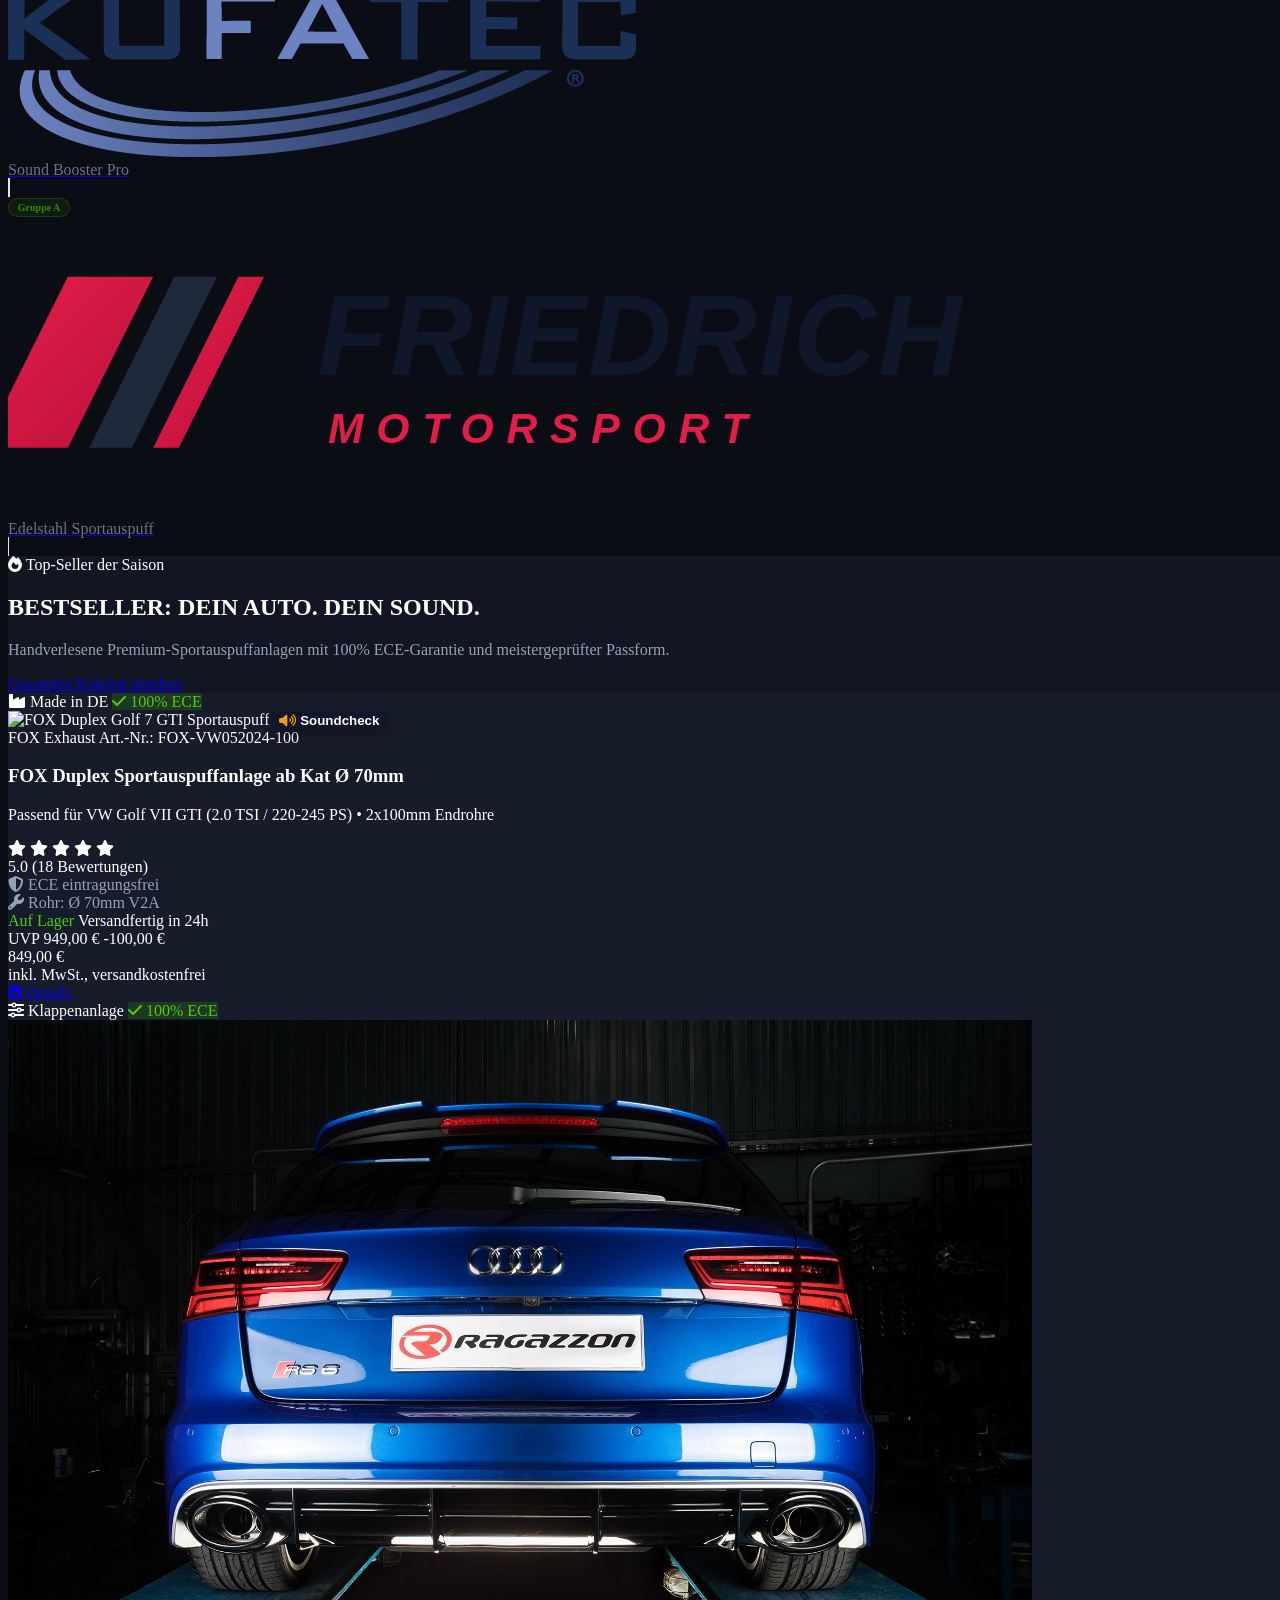
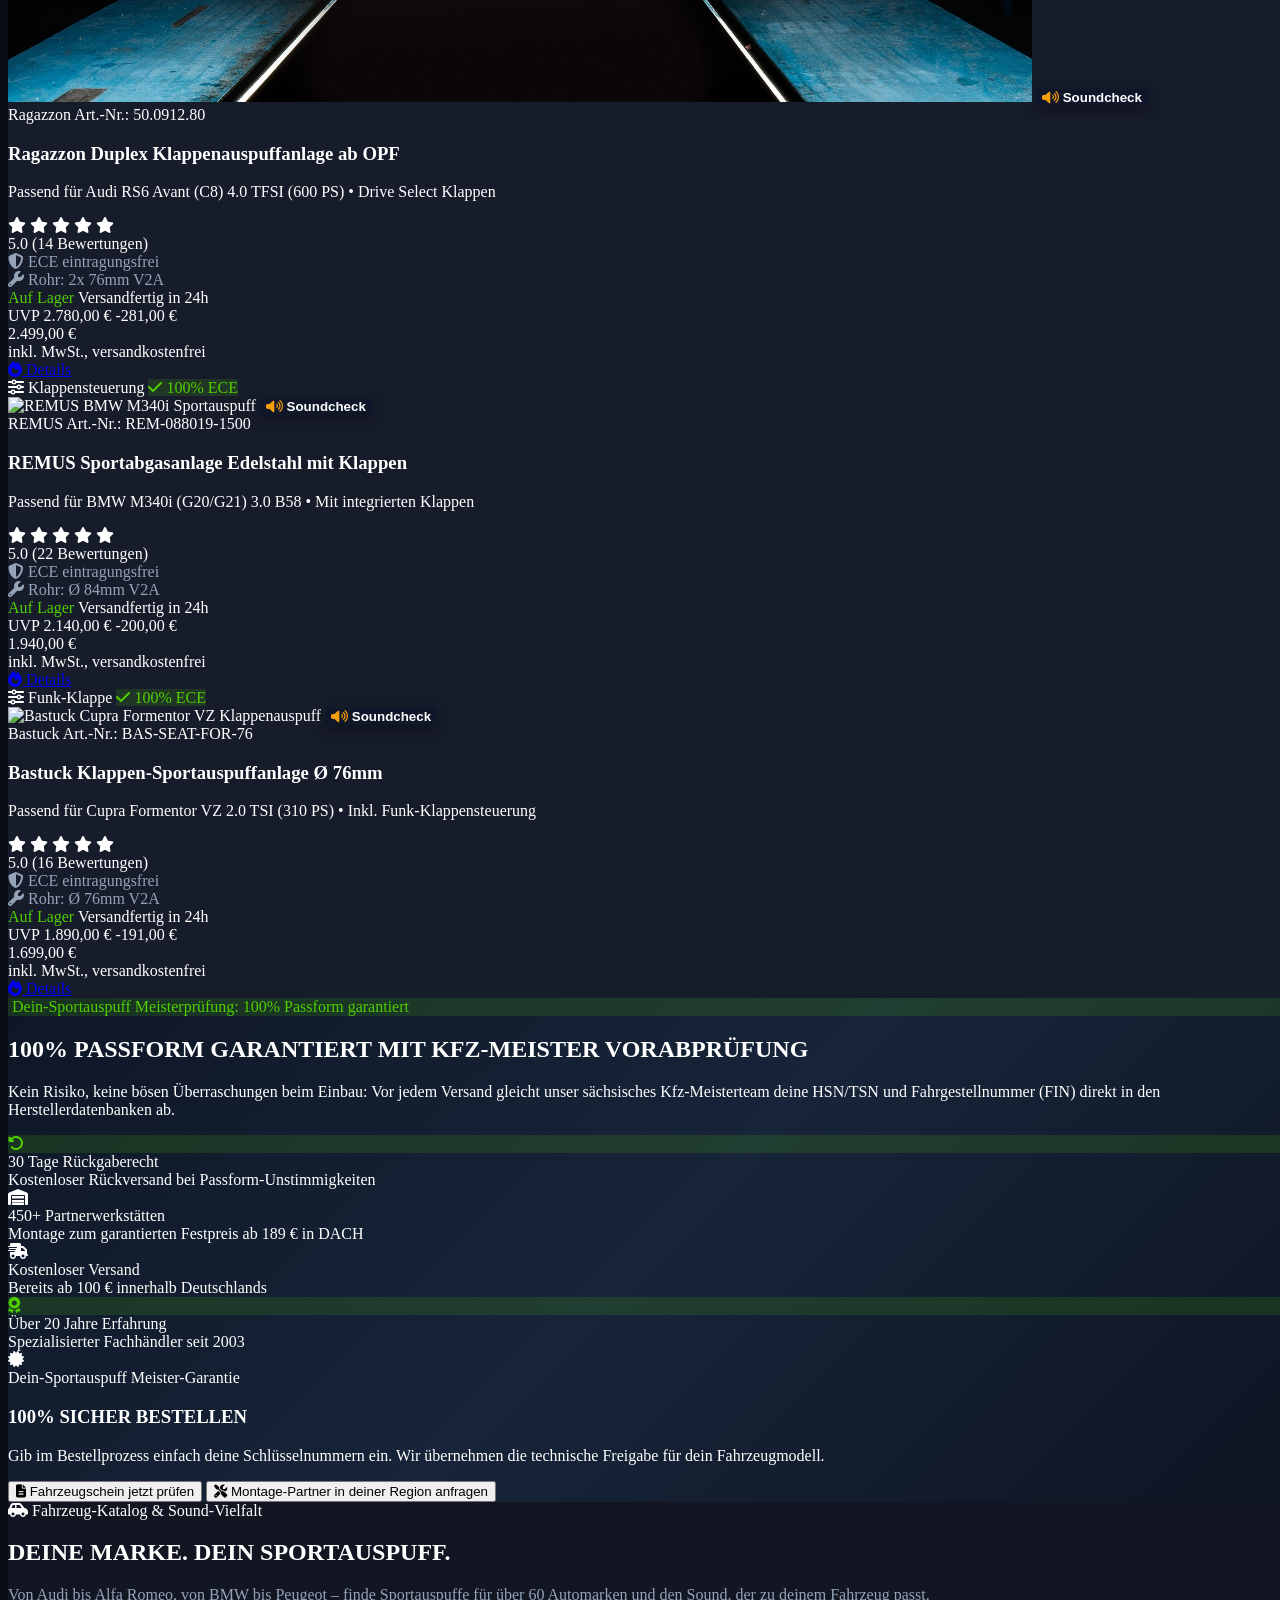
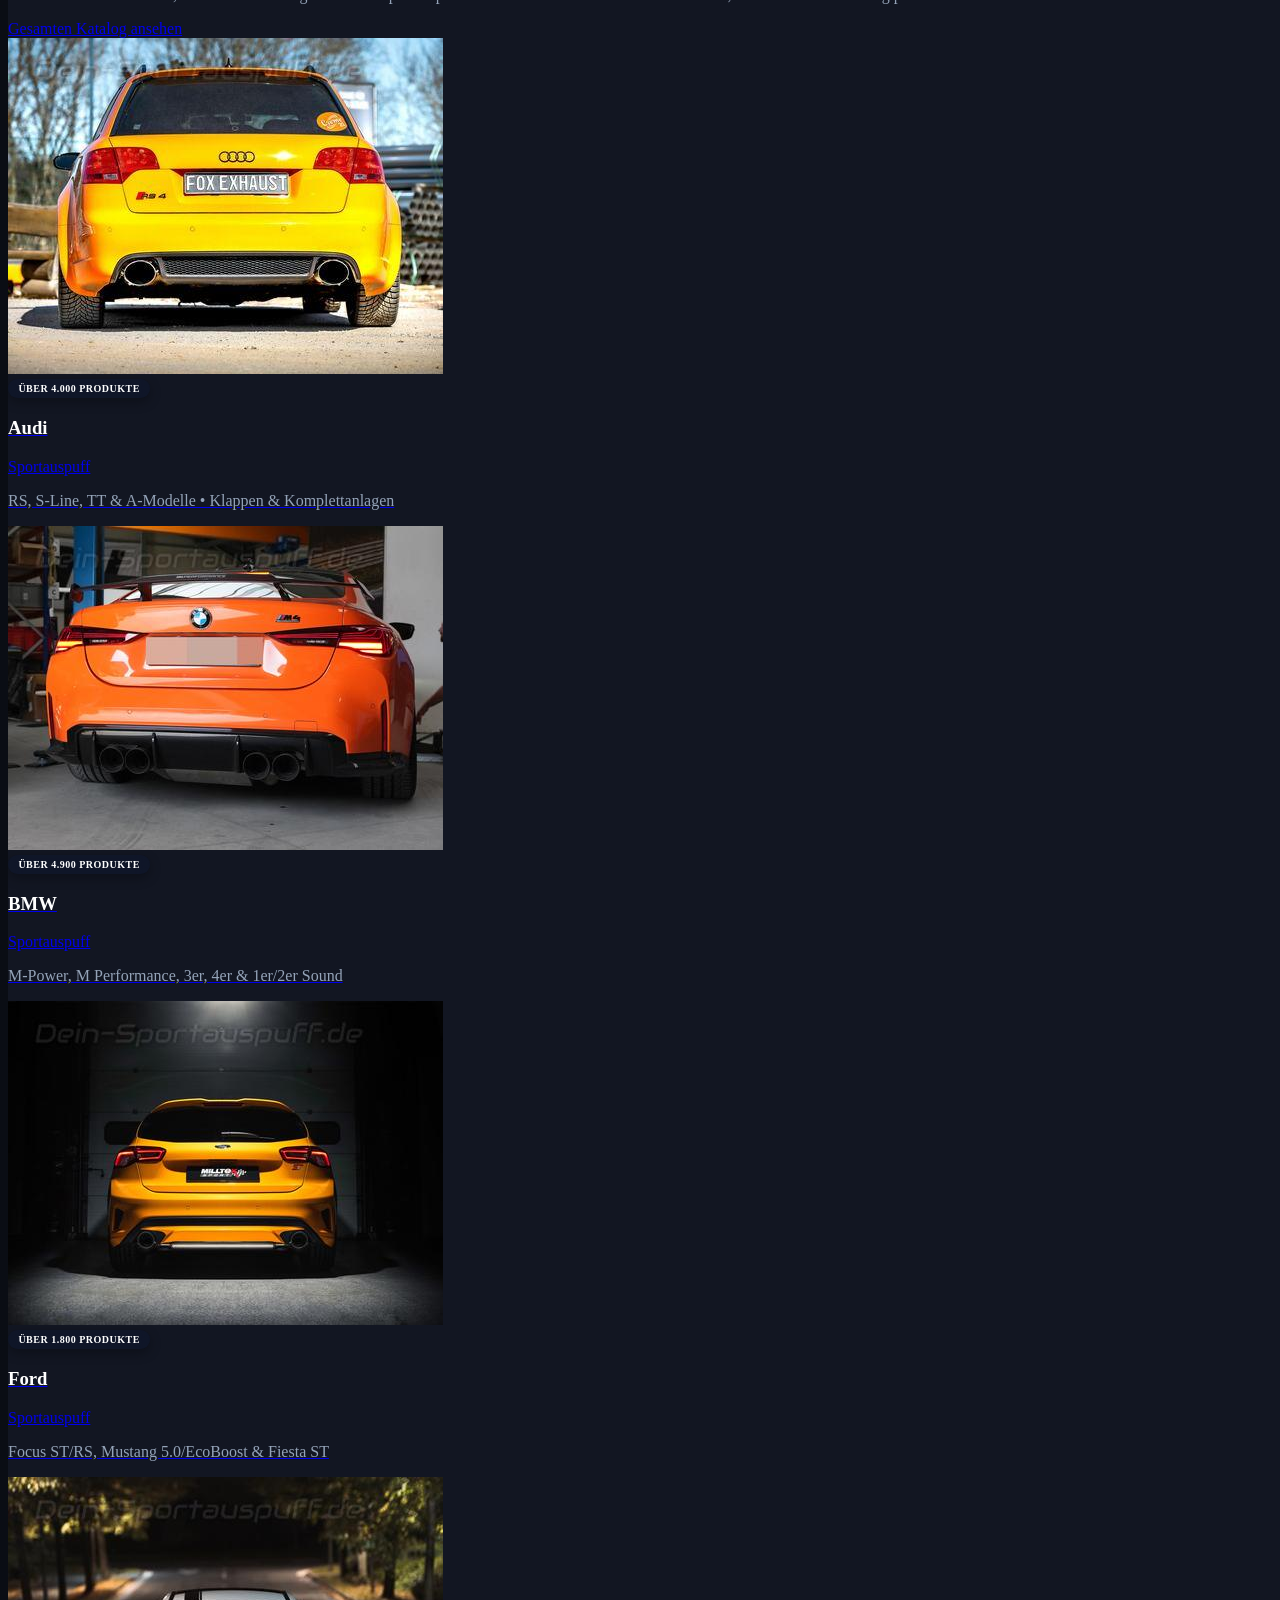
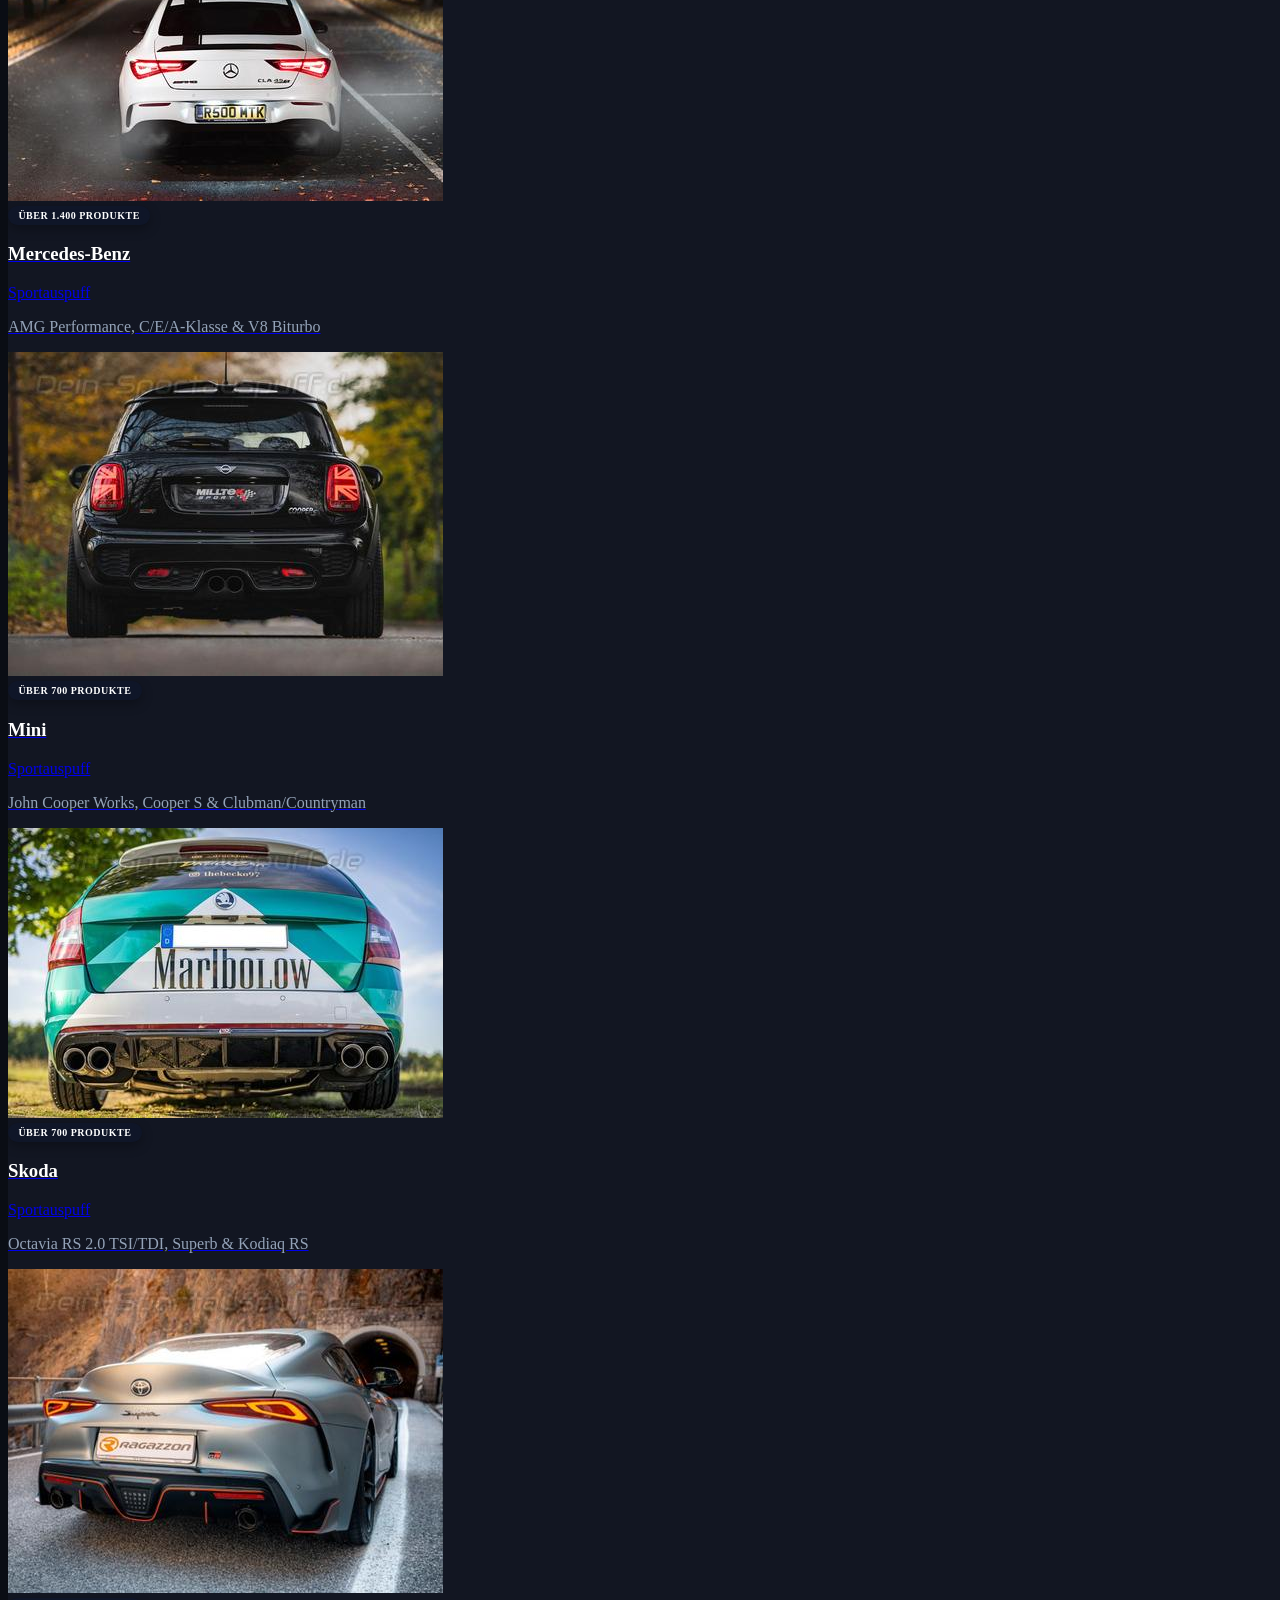
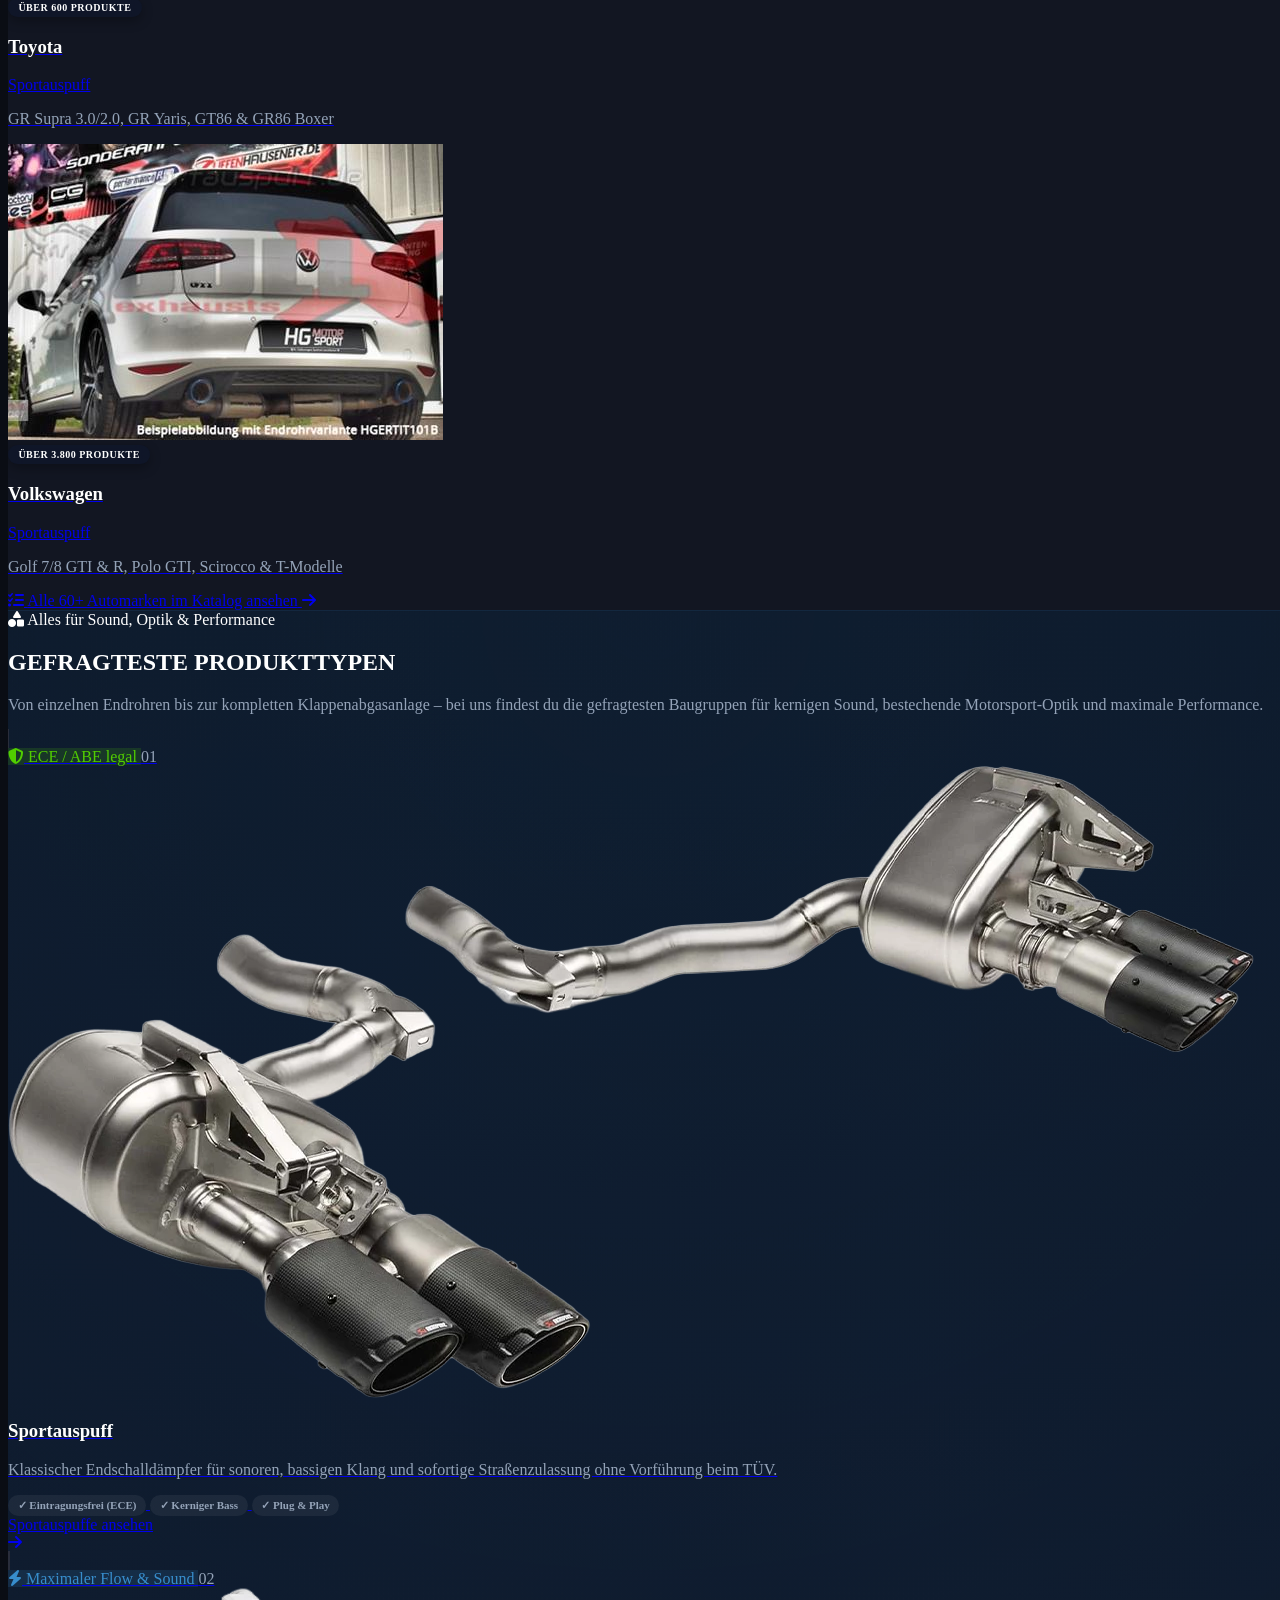
==== commit 5fbe0f9d: "feat(sportauspuff): add SEO guide compass section with smart expander" ====
--- a/index.html
+++ b/index.html
@@ -3382,6 +3382,239 @@
           </div>
         </div>
 
+      </div>
+
+    </div>
+  </section>
+
+  <!-- ========================================================================= -->
+  <!-- 13. RATGEBER & SEO-KAUFKOMPASS (AUSPUFF-WISSEN & BERATUNG)                 -->
+  <!-- ========================================================================= -->
+  <section id="ratgeber" style="background-color: var(--page-bg); border-color: var(--panel-border);" class="py-16 sm:py-20 border-b transition-colors duration-300 relative">
+    <div class="max-w-[1600px] mx-auto px-4 sm:px-8 lg:px-12">
+
+      <!-- Sektions-Header (Zentriert) -->
+      <div class="text-center max-w-3xl mx-auto mb-10 sm:mb-12">
+        <div class="inline-flex items-center space-x-2 px-3.5 py-1 rounded-full text-xs font-bold font-racing uppercase tracking-wider bg-brand-orange/10 text-brand-orange border border-brand-orange/20 mb-3">
+          <i class="fa-solid fa-book-open-reader text-xs"></i>
+          <span>RATGEBER &amp; KAUFKOMPASS</span>
+        </div>
+        <h2 class="font-racing text-3xl sm:text-4xl lg:text-5xl font-extrabold uppercase italic tracking-tight" style="color: var(--text-main);">
+          DEIN-SPORTAUSPUFF.DE: FINDE DEN <span class="text-brand-orange">RICHTIGEN SPORTAUSPUFF</span>
+        </h2>
+        <p class="text-sm sm:text-base mt-2 font-medium" style="color: var(--text-muted);">
+          Fachwissen, Baugruppen-Kompass und persönliche Kfz-Beratung für die perfekte Passform und maximalen Sound.
+        </p>
+      </div>
+
+      <!-- Container mit Expander-Logik -->
+      <div class="relative">
+
+        <!-- Das 3-Spalten-Grid (Standardmäßig auf 460px gekürzt, voll aufklappbar) -->
+        <div id="seoGuideContent" class="max-h-[460px] overflow-hidden transition-all duration-700 ease-in-out grid grid-cols-1 lg:grid-cols-3 gap-6 sm:gap-8 items-stretch">
+
+          <!-- Spalte 1: Riesige Auswahl & Baugruppen -->
+          <div class="p-6 sm:p-7 rounded-2xl border flex flex-col justify-between" style="background-color: var(--panel-card); border-color: var(--panel-border);">
+            <div>
+              <div class="flex items-center space-x-3 mb-4 pb-3 border-b" style="border-color: var(--panel-border);">
+                <div class="w-10 h-10 rounded-xl bg-brand-orange/15 text-brand-orange flex items-center justify-center text-lg flex-shrink-0">
+                  <i class="fa-solid fa-gauge-high"></i>
+                </div>
+                <div>
+                  <span class="text-[11px] font-racing uppercase tracking-wider font-extrabold text-brand-orange">Baugruppen &amp; Sound</span>
+                  <h3 class="font-racing text-xl font-bold uppercase italic leading-tight" style="color: var(--text-main);">Riesige Auswahl für alle Automarken</h3>
+                </div>
+              </div>
+
+              <div class="space-y-3.5 text-xs sm:text-sm leading-relaxed" style="color: var(--text-muted);">
+                <p>
+                  Auf <strong style="color: var(--text-main);">Dein-Sportauspuff.de</strong> findest Du eine riesige Auswahl (über <strong class="text-brand-orange">48.000 Auspuff-Produkte</strong>) an <strong style="color: var(--text-main);">Sportauspuffanlagen</strong>, <strong style="color: var(--text-main);">Sport-Endrohren</strong>, Universalteilen und Zubehör für dein Fahrzeug.
+                </p>
+                <p>
+                  Neben <strong>Auspuffkrümmern</strong>, <strong>Sport-Vorschalldämpfern</strong>, <strong>-Endschalldämpfern</strong> und <strong>Komplettanlagen</strong> bieten wir auch <strong>Schalldämpfer-Ersatzrohre</strong>, <strong>Downpipes</strong> und <strong>Sportkats</strong> an. Du bekommst bei uns fahrzeugspezifische Produkte, bei denen Leistungssteigerung und Soundentfaltung bestmöglich abgestimmt sind und die 100-prozentige Passgenauigkeit garantieren.
+                </p>
+                <p>
+                  Um eine Auspuffanlage herauszusuchen, musst Du kein Profi sein: Einfach dein Auto auswählen (Marke, Modell, Motor und Leistung) und schon kriegst Du alle für dein Fahrzeug passenden Produkte.
+                </p>
+              </div>
+
+              <!-- Beliebte Modelle Tag-Cloud -->
+              <div class="pt-4 mt-4 border-t" style="border-color: var(--panel-border);">
+                <span class="text-[11px] font-racing uppercase tracking-wider font-extrabold block mb-2" style="color: var(--text-main);">Beliebte Fahrzeugmodelle:</span>
+                <div class="flex flex-wrap gap-1.5">
+                  <a href="kategorie.html?brand=Volkswagen&model=Golf%20VII%20(7)" class="px-2.5 py-1 rounded-lg text-xs font-semibold hover:border-brand-orange transition" style="background-color: var(--tier1-bg); color: var(--text-main); border: 1px solid var(--panel-border);">VW Golf 7</a>
+                  <a href="kategorie.html?brand=Audi" class="px-2.5 py-1 rounded-lg text-xs font-semibold hover:border-brand-orange transition" style="background-color: var(--tier1-bg); color: var(--text-main); border: 1px solid var(--panel-border);">Audi A1 / RS6</a>
+                  <a href="kategorie.html?brand=BMW" class="px-2.5 py-1 rounded-lg text-xs font-semibold hover:border-brand-orange transition" style="background-color: var(--tier1-bg); color: var(--text-main); border: 1px solid var(--panel-border);">BMW 3er</a>
+                  <a href="kategorie.html?brand=Ford" class="px-2.5 py-1 rounded-lg text-xs font-semibold hover:border-brand-orange transition" style="background-color: var(--tier1-bg); color: var(--text-main); border: 1px solid var(--panel-border);">Ford Mustang</a>
+                  <a href="kategorie.html?brand=Mercedes-Benz" class="px-2.5 py-1 rounded-lg text-xs font-semibold hover:border-brand-orange transition" style="background-color: var(--tier1-bg); color: var(--text-main); border: 1px solid var(--panel-border);">Mercedes CLA</a>
+                  <a href="kategorie.html?brand=Skoda" class="px-2.5 py-1 rounded-lg text-xs font-semibold hover:border-brand-orange transition" style="background-color: var(--tier1-bg); color: var(--text-main); border: 1px solid var(--panel-border);">Skoda Octavia</a>
+                  <a href="kategorie.html?brand=Toyota" class="px-2.5 py-1 rounded-lg text-xs font-semibold hover:border-brand-orange transition" style="background-color: var(--tier1-bg); color: var(--text-main); border: 1px solid var(--panel-border);">Toyota Corolla</a>
+                </div>
+              </div>
+
+              <!-- Hersteller Quick-Links -->
+              <div class="pt-3">
+                <span class="text-[11px] font-racing uppercase tracking-wider font-extrabold block mb-2" style="color: var(--text-main);">Originalprodukte namhafter Hersteller:</span>
+                <div class="flex flex-wrap gap-1.5 text-xs font-medium" style="color: var(--brand-blue);">
+                  <a href="#hersteller" class="hover:underline">FOX</a> •
+                  <a href="#hersteller" class="hover:underline">Eisenmann</a> •
+                  <a href="#hersteller" class="hover:underline">Akrapovic</a> •
+                  <a href="#hersteller" class="hover:underline">Supersprint</a> •
+                  <a href="#hersteller" class="hover:underline">Capristo</a> •
+                  <a href="#hersteller" class="hover:underline">Remus</a> •
+                  <a href="#hersteller" class="hover:underline">Bastuck</a> •
+                  <a href="#hersteller" class="hover:underline">Ragazzon</a> •
+                  <a href="#hersteller" class="hover:underline">Borla</a> •
+                  <a href="#hersteller" class="hover:underline">HJS</a> •
+                  <a href="#hersteller" class="hover:underline">Milltek</a> •
+                  <a href="#hersteller" class="hover:underline">Ulter Sport</a>
+                </div>
+              </div>
+            </div>
+
+            <div class="pt-5 mt-4 border-t" style="border-color: var(--panel-border);">
+              <a href="#fahrzeugfinder" class="w-full py-2.5 px-4 rounded-xl text-xs font-racing uppercase tracking-wider font-bold flex items-center justify-center space-x-2 transition" style="background-color: var(--tier1-bg); color: var(--text-main); border: 1px solid var(--panel-border);">
+                <i class="fa-solid fa-car-side text-brand-orange"></i>
+                <span>Fahrzeugspezifische Teile finden</span>
+              </a>
+            </div>
+          </div>
+
+          <!-- Spalte 2: Sportendrohre & Uni-Auspuffteile -->
+          <div class="p-6 sm:p-7 rounded-2xl border flex flex-col justify-between" style="background-color: var(--panel-card); border-color: var(--panel-border);">
+            <div>
+              <div class="flex items-center space-x-3 mb-4 pb-3 border-b" style="border-color: var(--panel-border);">
+                <div class="w-10 h-10 rounded-xl bg-brand-blue/15 text-brand-blue flex items-center justify-center text-lg flex-shrink-0">
+                  <i class="fa-solid fa-wrench"></i>
+                </div>
+                <div>
+                  <span class="text-[11px] font-racing uppercase tracking-wider font-extrabold text-brand-blue">Universal &amp; Zubehör</span>
+                  <h3 class="font-racing text-xl font-bold uppercase italic leading-tight" style="color: var(--text-main);">Sportendrohre &amp; Uni-Auspuffteile</h3>
+                </div>
+              </div>
+
+              <div class="space-y-3.5 text-xs sm:text-sm leading-relaxed" style="color: var(--text-muted);">
+                <p>
+                  Falls das Gewünschte nicht direkt modellspezifisch dabei ist, sorgt unsere riesige Auswahl an <strong style="color: var(--text-main);">Sportendrohren</strong>, <strong style="color: var(--text-main);">Universalschalldämpfern und Zubehör</strong> dafür, dass auch ganz individuelle Ideen und Custom-Umbauten verwirklicht werden können.
+                </p>
+                <p>
+                  Unser breites Sortiment an <strong>Universalrohren, Adaptern, flexiblen Rohren und Schellen</strong> ist in fast allen Durchmessern erhältlich und deshalb auch für <strong>Motorrad- und LKW-Auspuffanlagen</strong> optimal geeignet.
+                </p>
+                <p>
+                  Alle Produkte können bequem und mit wenigen Mausklicks bestellt werden, egal ob Du per <strong style="color: var(--text-main);">Vorkasse, PayPal oder per Nachnahme</strong> bezahlst. Deine Bestellung wird von unseren Mitarbeitern schnellstmöglich bearbeitet und Du erhältst regelmäßig Statusmeldungen über den Bestellverlauf.
+                </p>
+              </div>
+
+              <!-- Baugruppen-Highlights Grid -->
+              <div class="pt-4 mt-4 border-t grid grid-cols-2 gap-2 text-xs" style="border-color: var(--panel-border);">
+                <div class="p-2.5 rounded-xl flex items-center space-x-2" style="background-color: var(--tier1-bg);">
+                  <i class="fa-solid fa-check text-xs" style="color: var(--brand-green);"></i>
+                  <span class="font-semibold" style="color: var(--text-main);">Universalrohre</span>
+                </div>
+                <div class="p-2.5 rounded-xl flex items-center space-x-2" style="background-color: var(--tier1-bg);">
+                  <i class="fa-solid fa-check text-xs" style="color: var(--brand-green);"></i>
+                  <span class="font-semibold" style="color: var(--text-main);">Auspuff-Adapter</span>
+                </div>
+                <div class="p-2.5 rounded-xl flex items-center space-x-2" style="background-color: var(--tier1-bg);">
+                  <i class="fa-solid fa-check text-xs" style="color: var(--brand-green);"></i>
+                  <span class="font-semibold" style="color: var(--text-main);">Flexible Rohre</span>
+                </div>
+                <div class="p-2.5 rounded-xl flex items-center space-x-2" style="background-color: var(--tier1-bg);">
+                  <i class="fa-solid fa-check text-xs" style="color: var(--brand-green);"></i>
+                  <span class="font-semibold" style="color: var(--text-main);">Montageschellen</span>
+                </div>
+              </div>
+            </div>
+
+            <div class="pt-5 mt-4 border-t" style="border-color: var(--panel-border);">
+              <a href="kategorie.html?cat=universal" class="w-full py-2.5 px-4 rounded-xl text-xs font-racing uppercase tracking-wider font-bold flex items-center justify-center space-x-2 transition" style="background-color: var(--tier1-bg); color: var(--text-main); border: 1px solid var(--panel-border);">
+                <i class="fa-solid fa-arrow-up-right-from-square text-brand-blue"></i>
+                <span>Universal-Zubehörkatalog öffnen</span>
+              </a>
+            </div>
+          </div>
+
+          <!-- Spalte 3: Geschultes Support-Team hilft dir -->
+          <div class="p-6 sm:p-7 rounded-2xl border flex flex-col justify-between" style="background-color: var(--panel-card); border-color: var(--panel-border);">
+            <div>
+              <div class="flex items-center space-x-3 mb-4 pb-3 border-b" style="border-color: var(--panel-border);">
+                <div class="w-10 h-10 rounded-xl bg-emerald-500/15 text-emerald-400 flex items-center justify-center text-lg flex-shrink-0">
+                  <i class="fa-solid fa-headset"></i>
+                </div>
+                <div>
+                  <span class="text-[11px] font-racing uppercase tracking-wider font-extrabold" style="color: var(--brand-green);">Persönliche Beratung</span>
+                  <h3 class="font-racing text-xl font-bold uppercase italic leading-tight" style="color: var(--text-main);">Geschultes Support-Team hilft dir</h3>
+                </div>
+              </div>
+
+              <div class="space-y-3.5 text-xs sm:text-sm leading-relaxed" style="color: var(--text-muted);">
+                <p>
+                  Fragen beantwortet dir gern und unkompliziert unser <strong style="color: var(--text-main);">geschultes Werkstatt- &amp; Beratungsteam</strong> – nutze einfach eine unserer direkten Kontaktmöglichkeiten.
+                </p>
+                <p>
+                  Gerne rufen wir dich auch kostenfrei zurück oder vereinbaren einen festen Gesprächstermin für eine detaillierte technische Telefonberatung zu Klang, Montage und Zulassung.
+                </p>
+                <p class="font-medium italic" style="color: var(--text-main);">
+                  Viel Spaß beim Stöbern auf Dein-Sportauspuff.de!<br>
+                  <span class="not-italic text-xs text-brand-orange font-bold uppercase tracking-wider mt-1 block">Das Team von Dein-Sportauspuff.de</span>
+                </p>
+              </div>
+
+              <!-- Direkte Kontakt-Leiste (sg_cta Integration) -->
+              <div class="pt-4 mt-4 border-t space-y-2.5" style="border-color: var(--panel-border);">
+                <a href="tel:+4937164638755" class="w-full p-2.5 rounded-xl flex items-center justify-between transition hover:border-brand-orange" style="background-color: var(--tier1-bg); border: 1px solid var(--panel-border);">
+                  <div class="flex items-center space-x-2.5">
+                    <i class="fa-solid fa-phone text-xs text-brand-orange"></i>
+                    <span class="text-xs font-semibold" style="color: var(--text-main);">Telefonische Beratung</span>
+                  </div>
+                  <span class="text-xs font-bold font-racing text-brand-orange">+49 (0) 371 64 63 87 55</span>
+                </a>
+
+                <a href="https://wa.me/4937130687696" target="_blank" rel="noopener noreferrer" class="w-full p-2.5 rounded-xl flex items-center justify-between transition hover:border-emerald-500" style="background-color: var(--tier1-bg); border: 1px solid var(--panel-border);">
+                  <div class="flex items-center space-x-2.5">
+                    <i class="fa-brands fa-whatsapp text-xs text-emerald-400"></i>
+                    <span class="text-xs font-semibold" style="color: var(--text-main);">WhatsApp Support</span>
+                  </div>
+                  <span class="text-xs font-bold font-racing text-emerald-400">Chat starten</span>
+                </a>
+
+                <a href="mailto:info@dein-sportauspuff.de" class="w-full p-2.5 rounded-xl flex items-center justify-between transition hover:border-brand-blue" style="background-color: var(--tier1-bg); border: 1px solid var(--panel-border);">
+                  <div class="flex items-center space-x-2.5">
+                    <i class="fa-solid fa-envelope text-xs text-brand-blue"></i>
+                    <span class="text-xs font-semibold" style="color: var(--text-main);">E-Mail Anfrage</span>
+                  </div>
+                  <span class="text-xs font-bold font-racing text-brand-blue">info@dein-sportauspuff.de</span>
+                </a>
+              </div>
+            </div>
+
+            <div class="pt-5 mt-4 border-t" style="border-color: var(--panel-border);">
+              <button onclick="openConsultantModal()" type="button" class="w-full py-2.5 px-4 rounded-xl text-xs font-racing uppercase tracking-wider font-extrabold bg-brand-orange hover:bg-brand-orangeHover text-white shadow transition flex items-center justify-center space-x-2 cursor-pointer">
+                <i class="fa-solid fa-headset"></i>
+                <span>Kostenlosen Rückruf anfordern</span>
+              </button>
+            </div>
+          </div>
+
+        </div>
+
+        <!-- Sanfter Verlauf (Fade-Out) am unteren Rand des zusammengeklappten Bereichs -->
+        <div id="seoGuideFade" class="absolute bottom-0 left-0 right-0 h-28 pointer-events-none transition-opacity duration-300" style="background: linear-gradient(to top, var(--page-bg) 15%, transparent 100%);"></div>
+
+      </div>
+
+      <!-- Expander Button zentriert -->
+      <div class="text-center mt-6 relative z-10">
+        <button
+          id="seoGuideToggleBtn"
+          onclick="toggleSeoGuide()"
+          type="button"
+          class="inline-flex items-center space-x-2 px-6 py-3 rounded-full text-xs font-racing uppercase tracking-wider font-extrabold transition shadow-md cursor-pointer hover:scale-105"
+          style="background-color: var(--panel-card); color: var(--text-main); border: 1px solid var(--panel-border);"
+        >
+          <span id="seoGuideToggleText">Vollständigen Ratgeber-Text anzeigen</span>
+          <i id="seoGuideToggleIcon" class="fa-solid fa-chevron-down text-[11px] text-brand-orange transition-transform duration-300"></i>
+        </button>
       </div>
 
     </div>
@@ -3985,6 +4218,31 @@
       }
     }
 
+    // SEO Ratgeber Expander Toggle
+    function toggleSeoGuide() {
+      const content = document.getElementById('seoGuideContent');
+      const fade = document.getElementById('seoGuideFade');
+      const btn = document.getElementById('seoGuideToggleBtn');
+      const icon = document.getElementById('seoGuideToggleIcon');
+      const text = document.getElementById('seoGuideToggleText');
+      if (!content || !btn) return;
+
+      const isExpanded = content.classList.contains('max-h-none');
+      if (isExpanded) {
+        content.classList.remove('max-h-none');
+        content.classList.add('max-h-[460px]');
+        if (fade) fade.classList.remove('hidden');
+        if (text) text.innerText = 'Vollständigen Ratgeber-Text anzeigen';
+        if (icon) icon.className = 'fa-solid fa-chevron-down text-[11px] text-brand-orange transition-transform duration-300';
+      } else {
+        content.classList.remove('max-h-[460px]');
+        content.classList.add('max-h-none');
+        if (fade) fade.classList.add('hidden');
+        if (text) text.innerText = 'Ratgeber-Text einklappen';
+        if (icon) icon.className = 'fa-solid fa-chevron-up text-[11px] text-brand-orange transition-transform duration-300';
+      }
+    }
+
     // Mobile Drawer Toggle mit Icon-Animation (Bars <-> Xmark)
     function toggleMobileDrawer() {
       const drawer = document.getElementById('mobileDrawer');
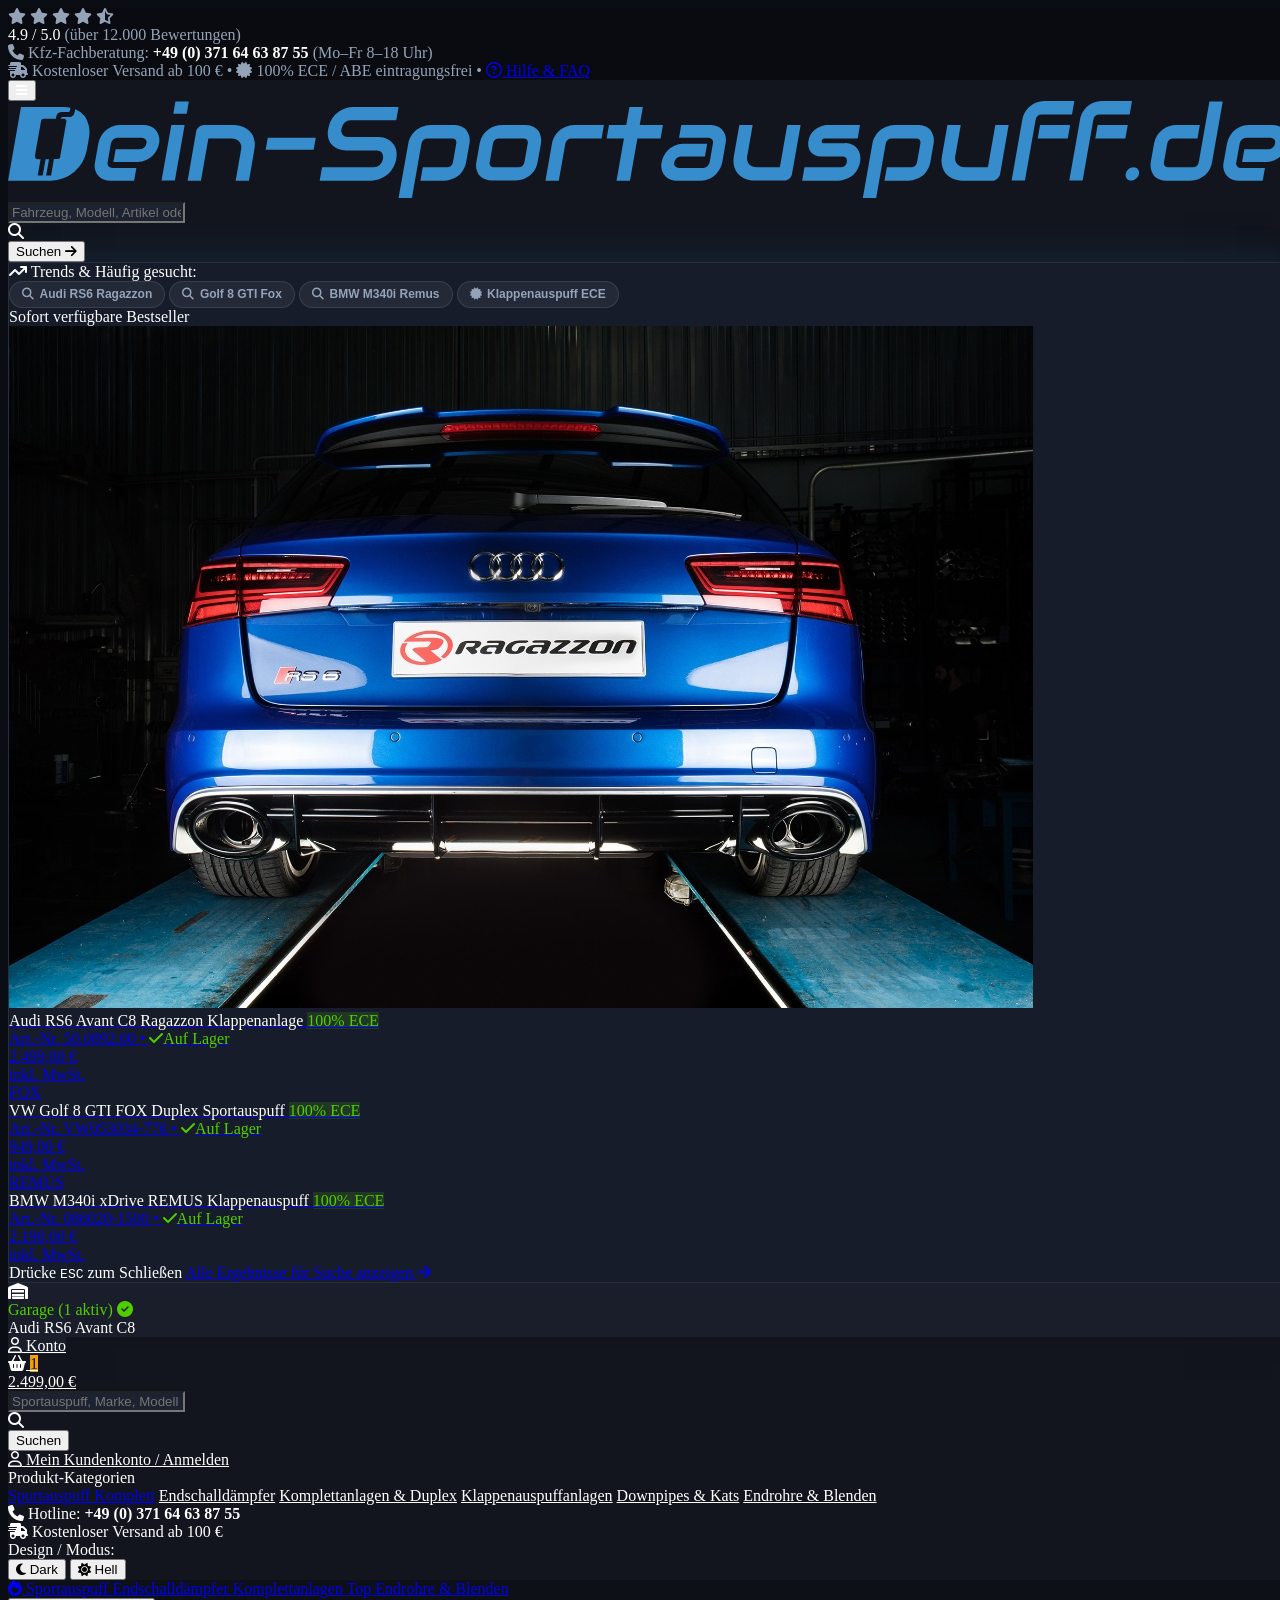
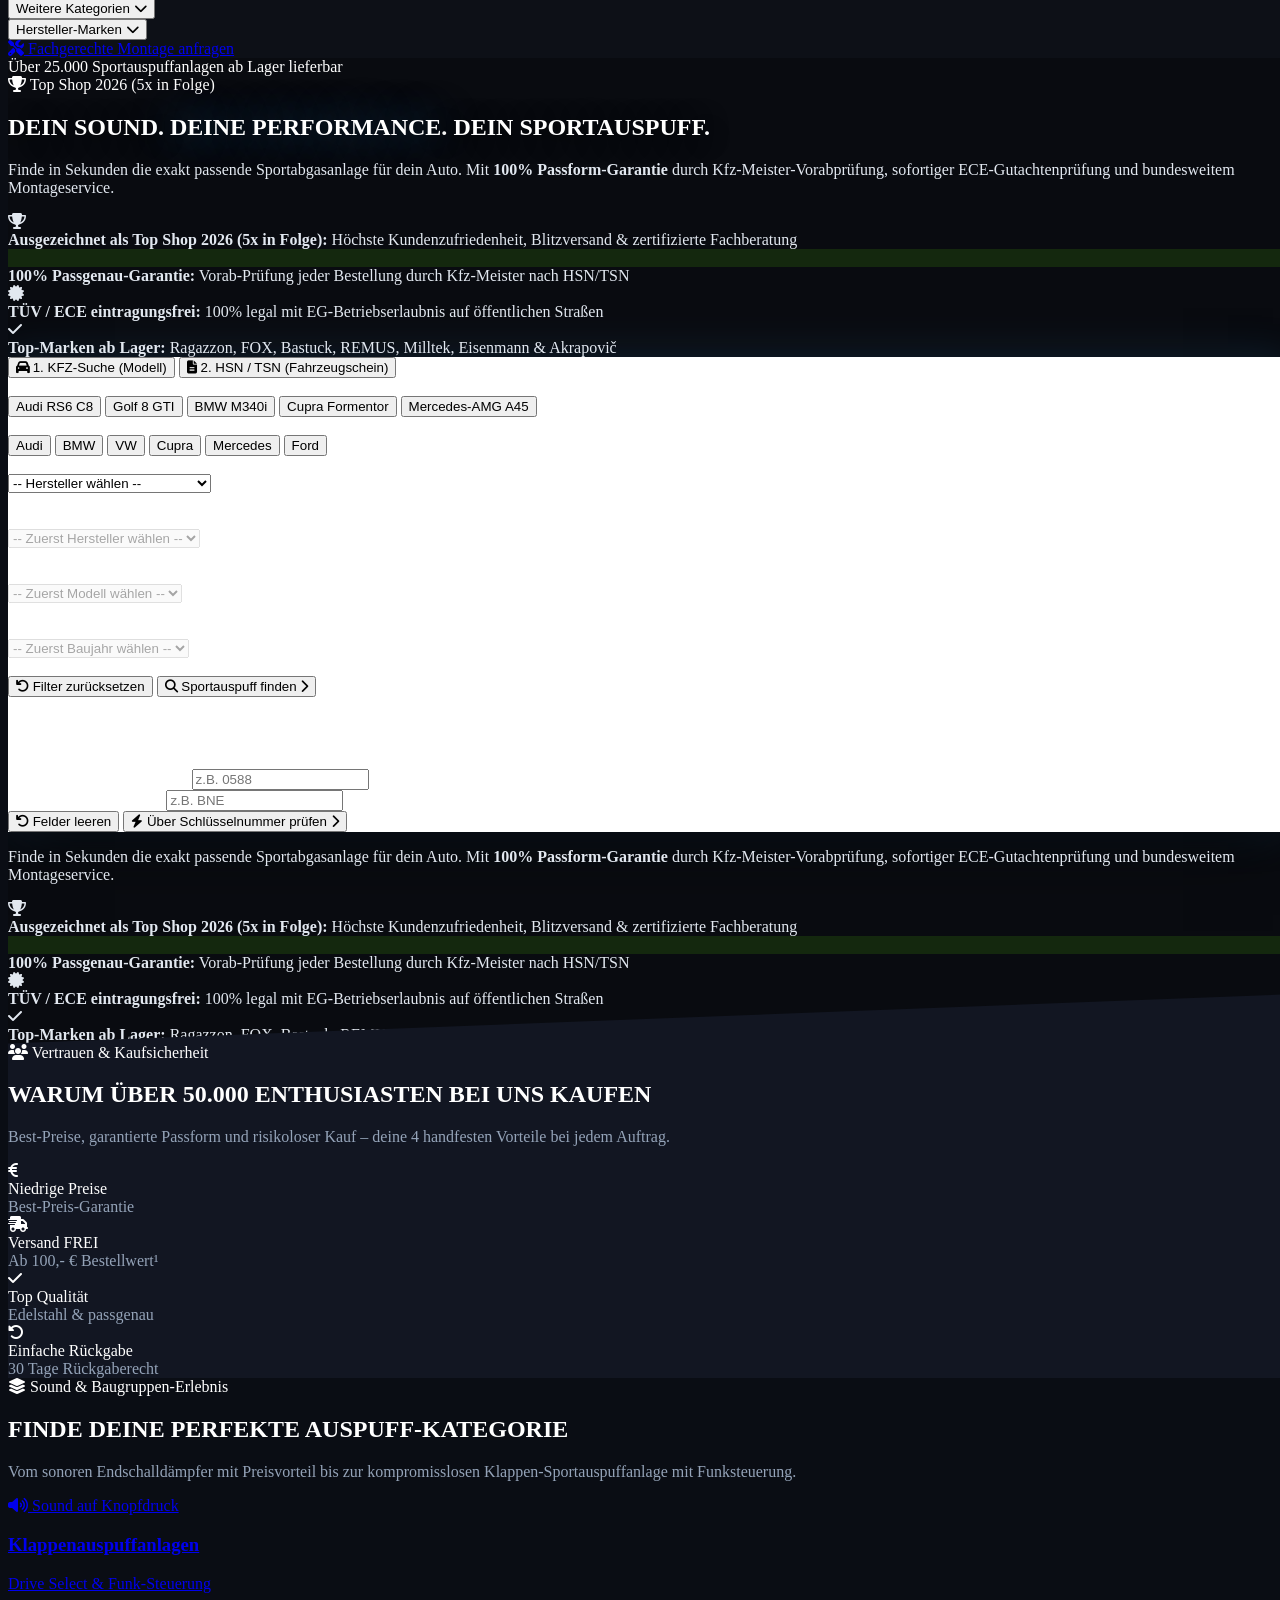
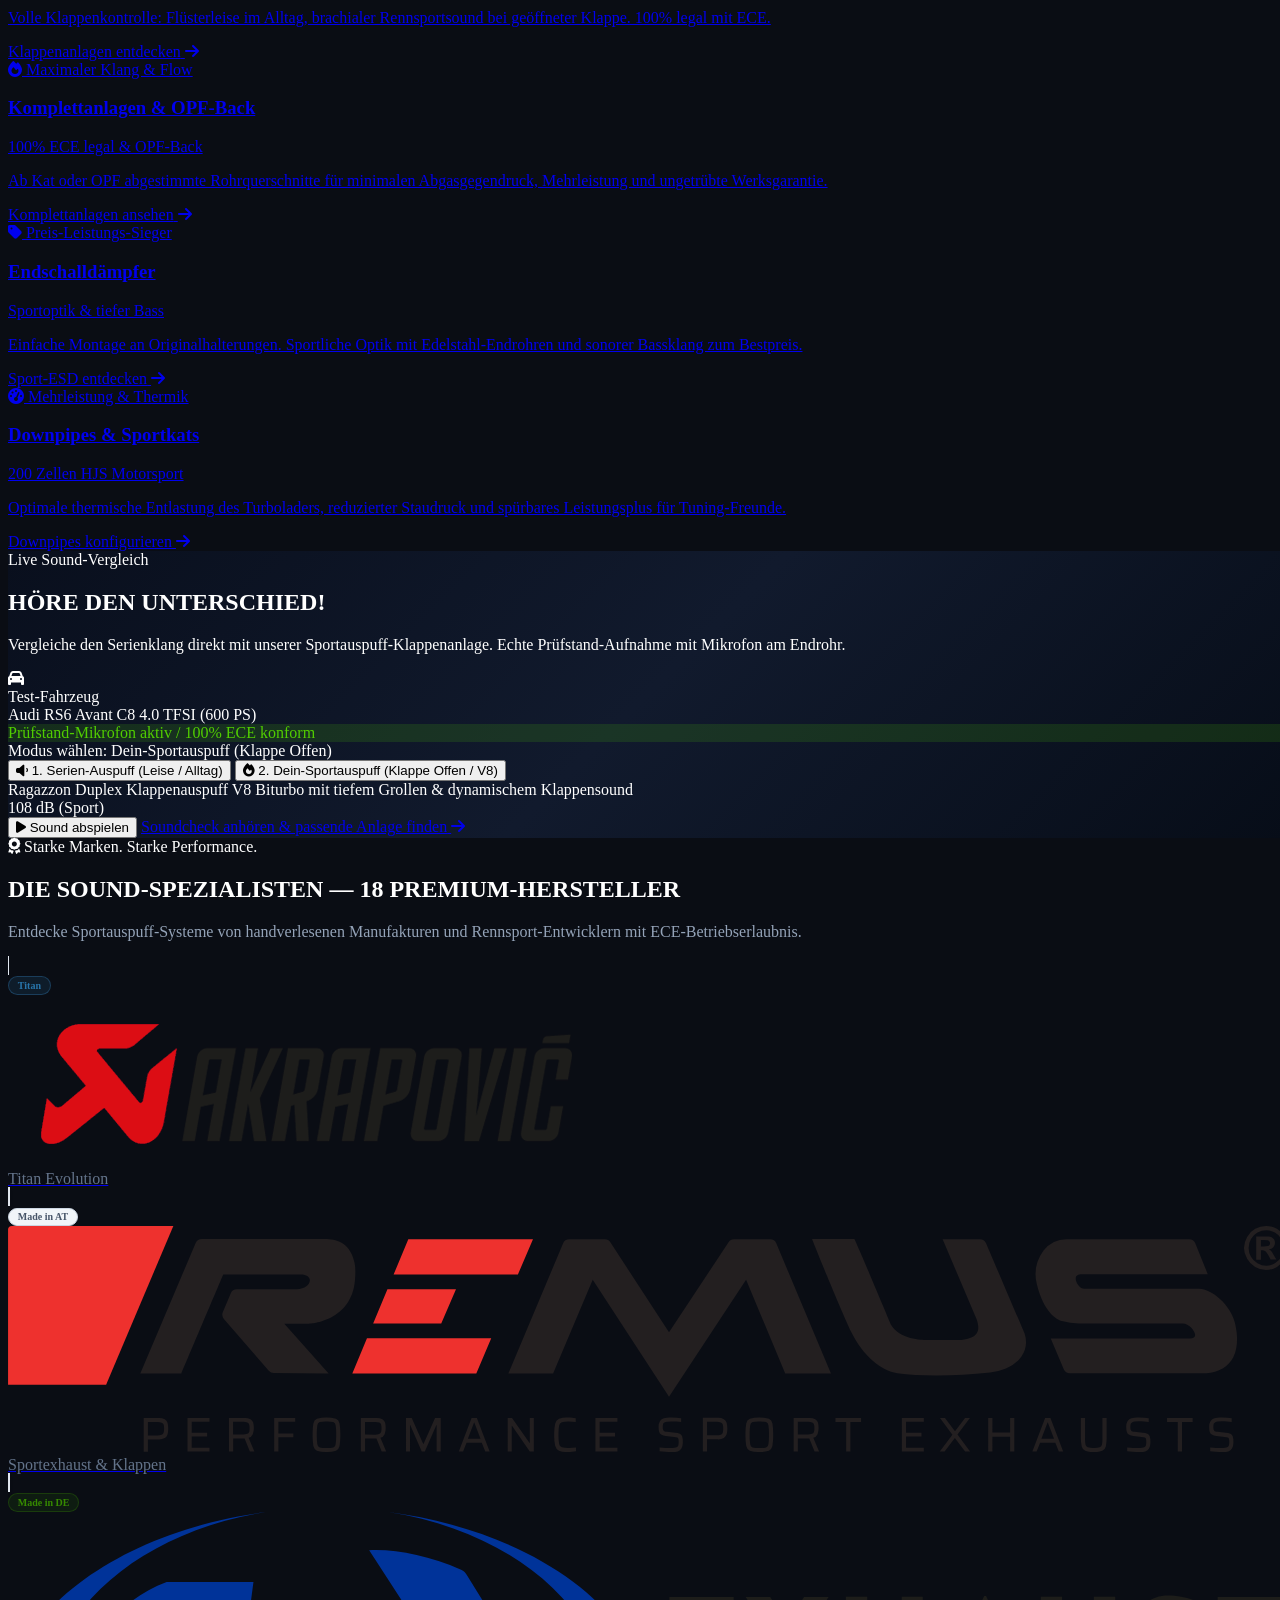
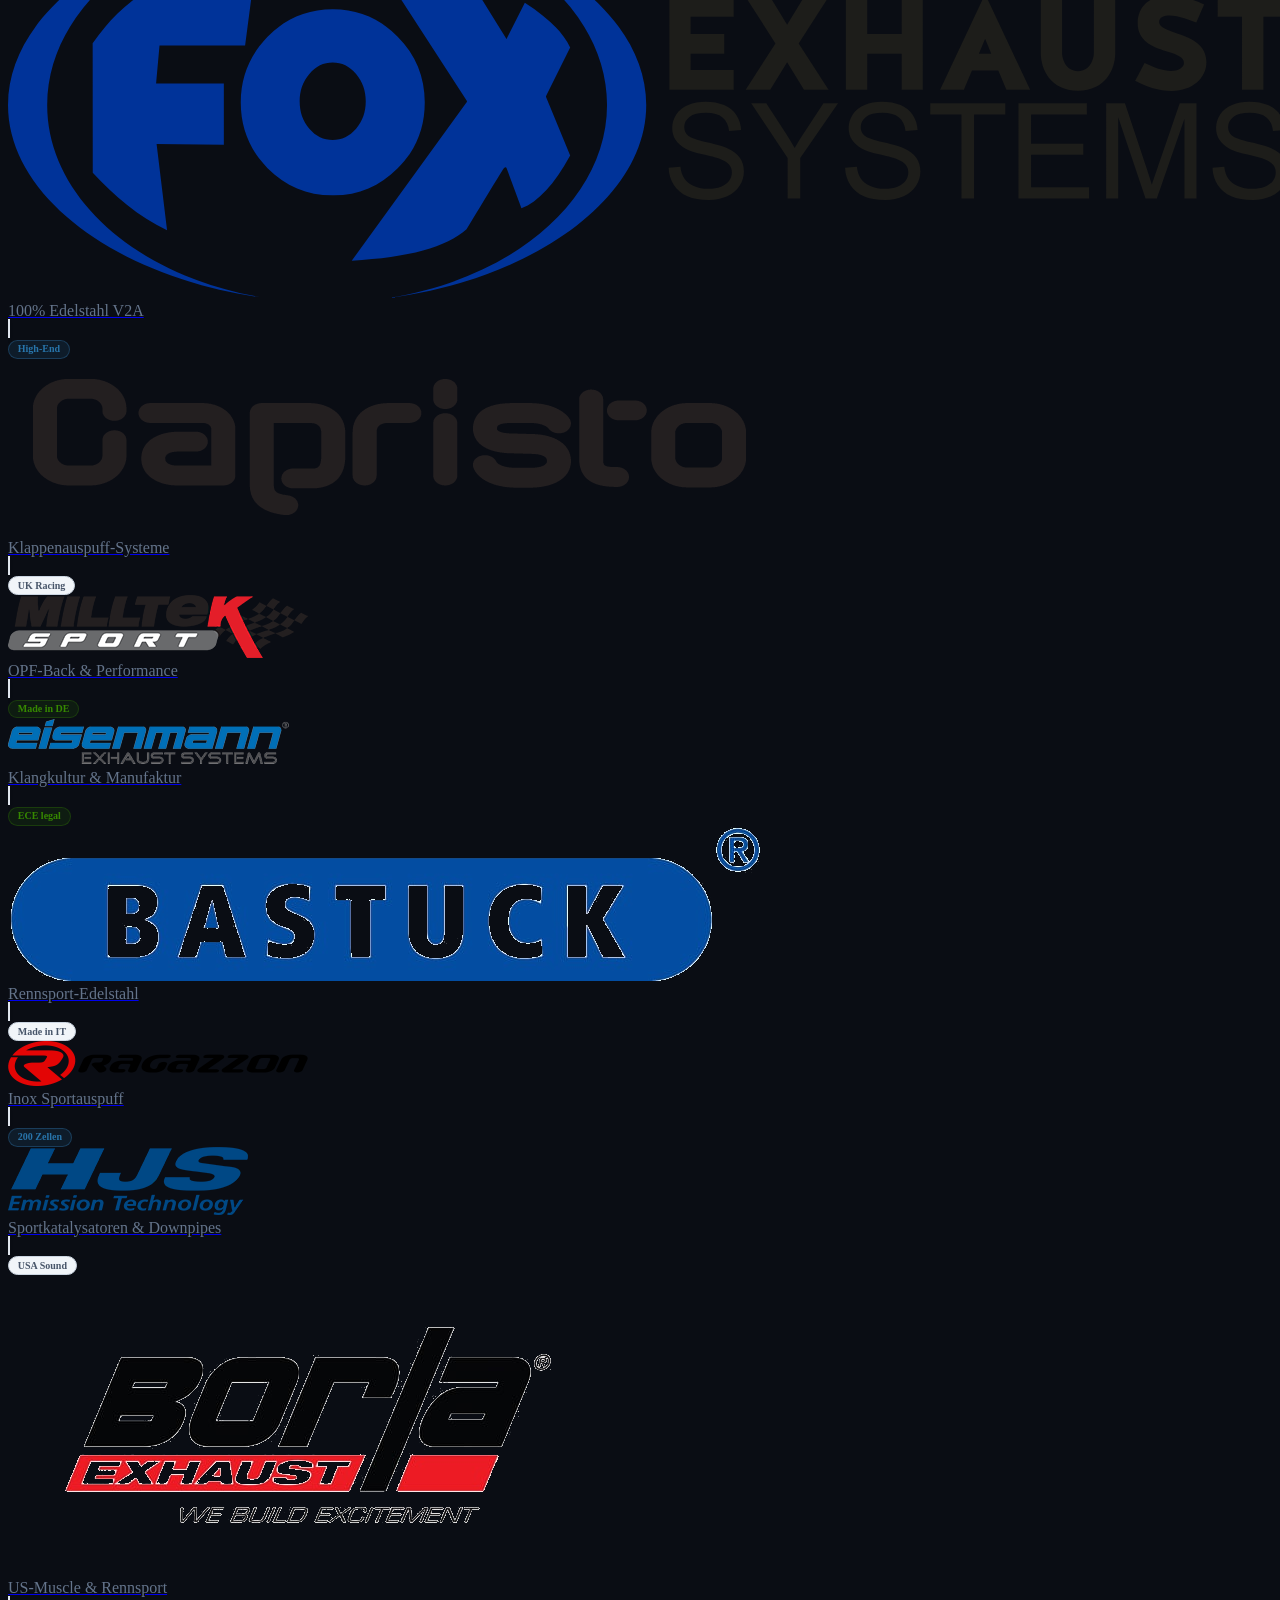
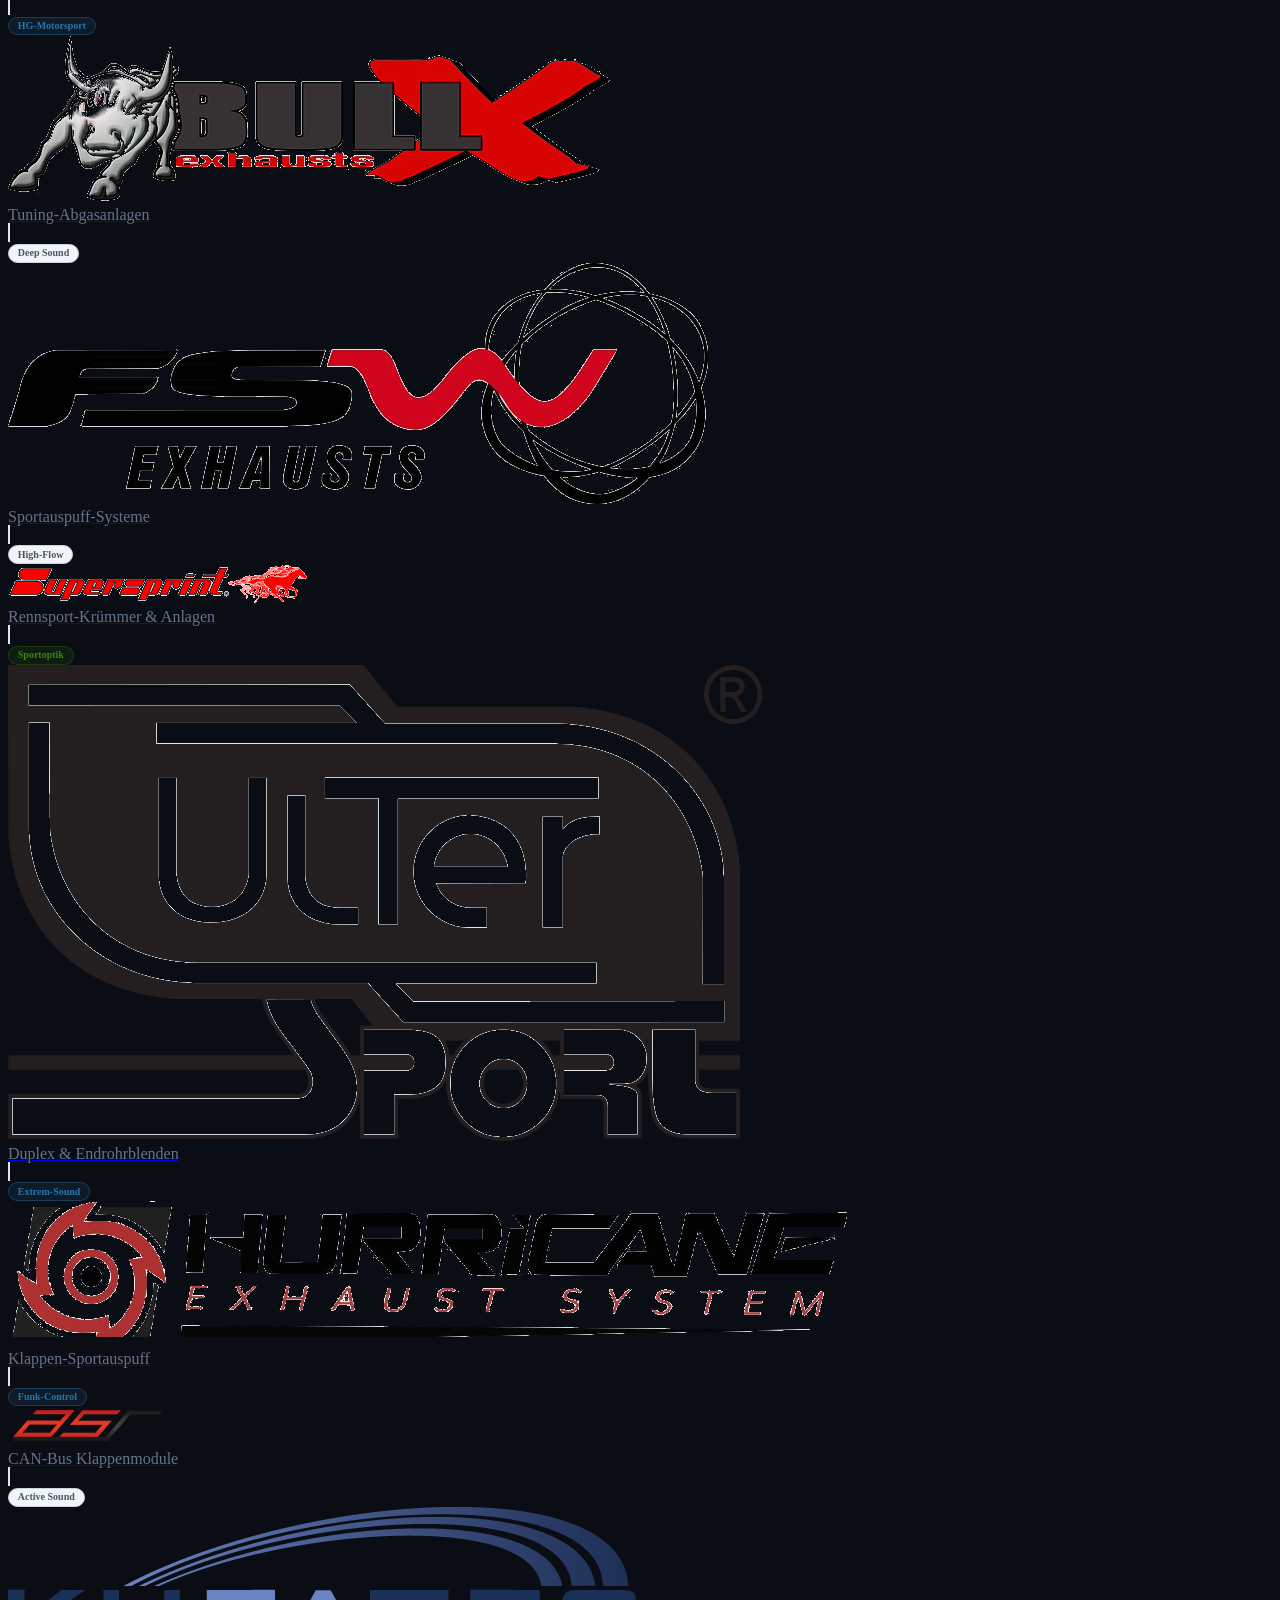
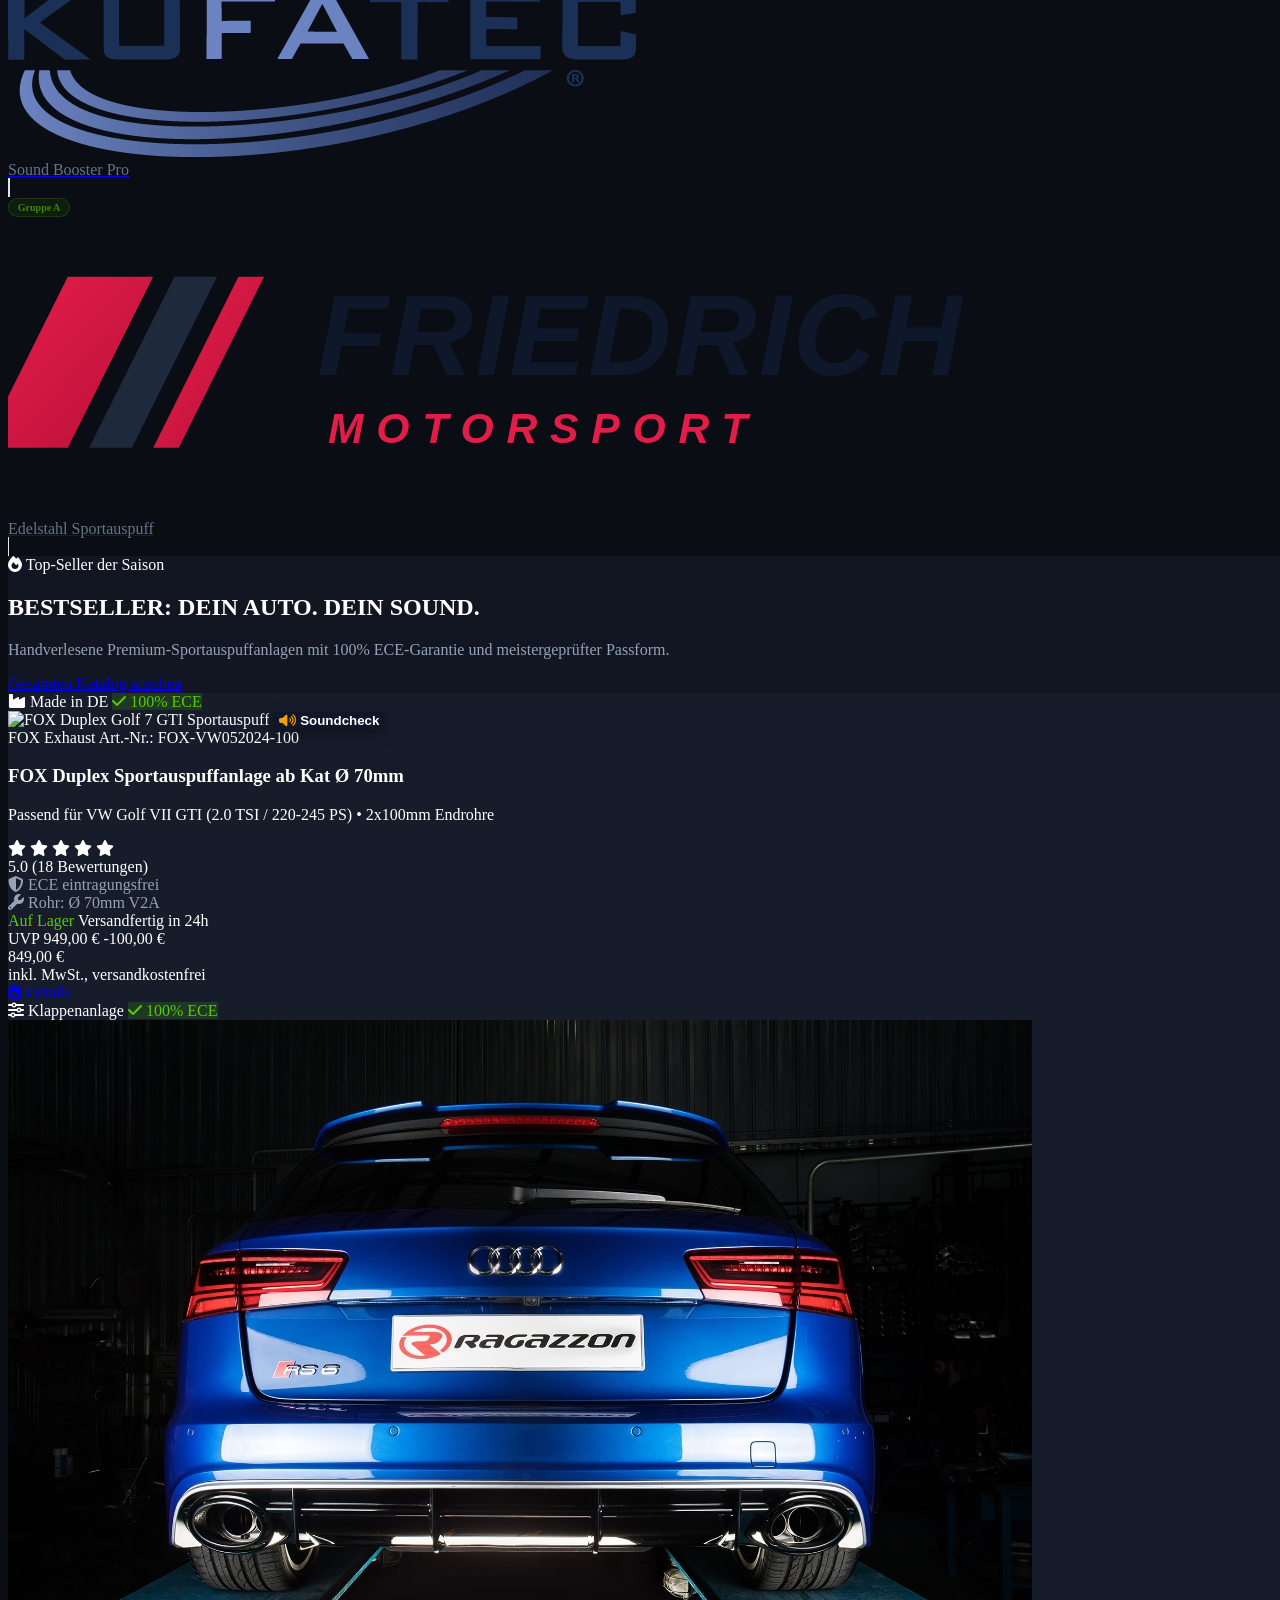
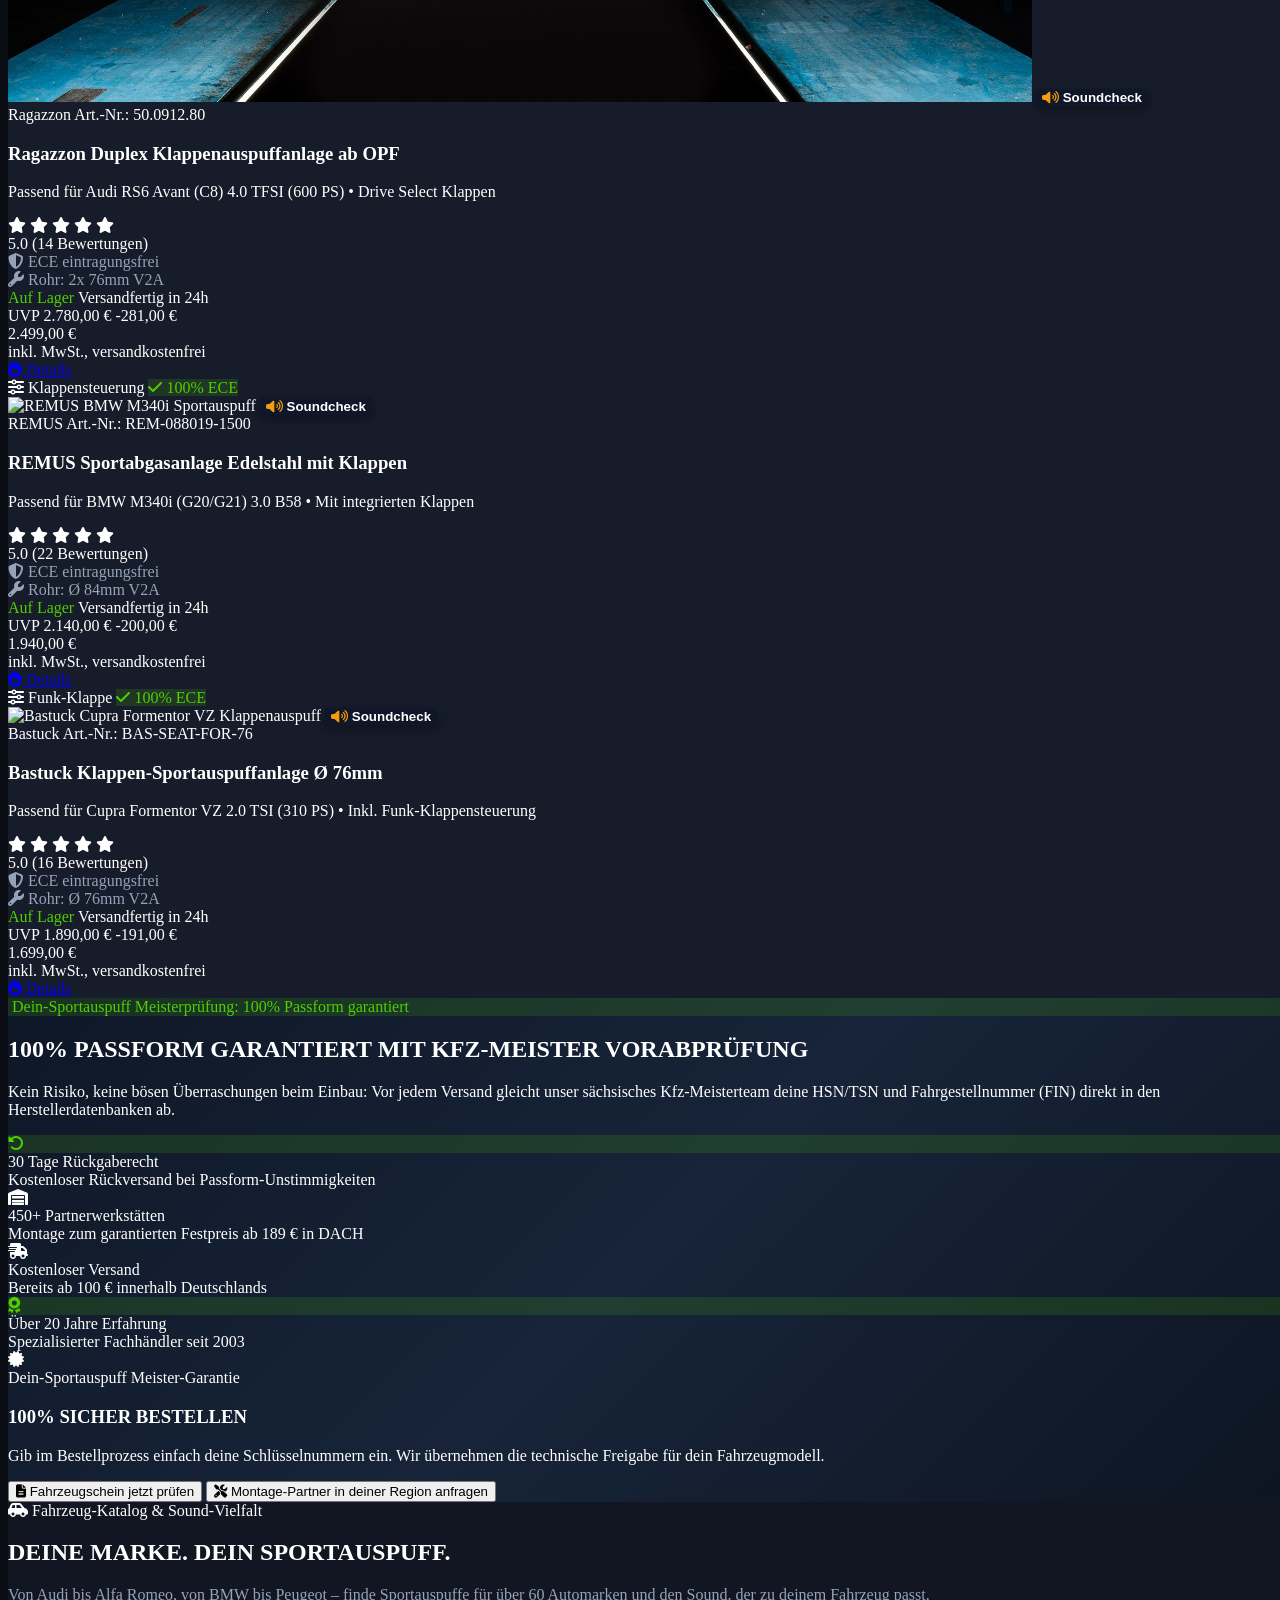
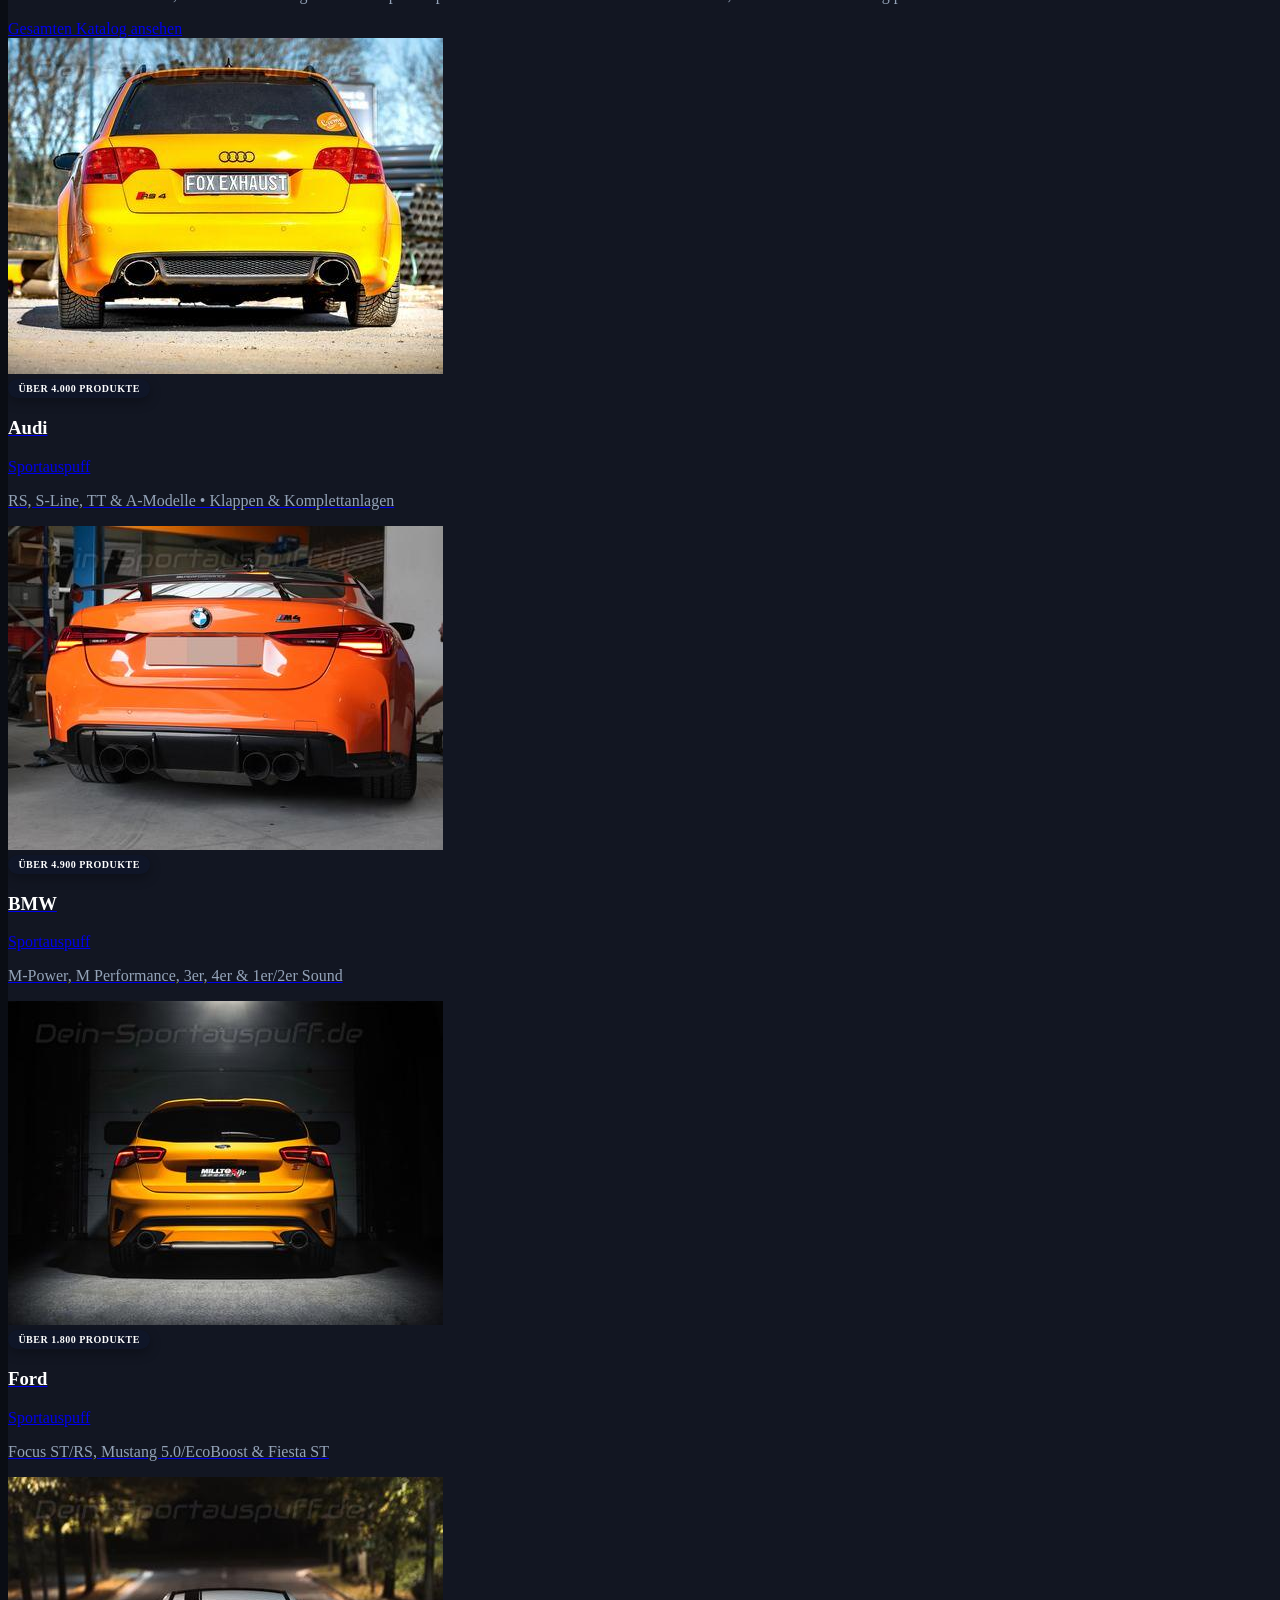
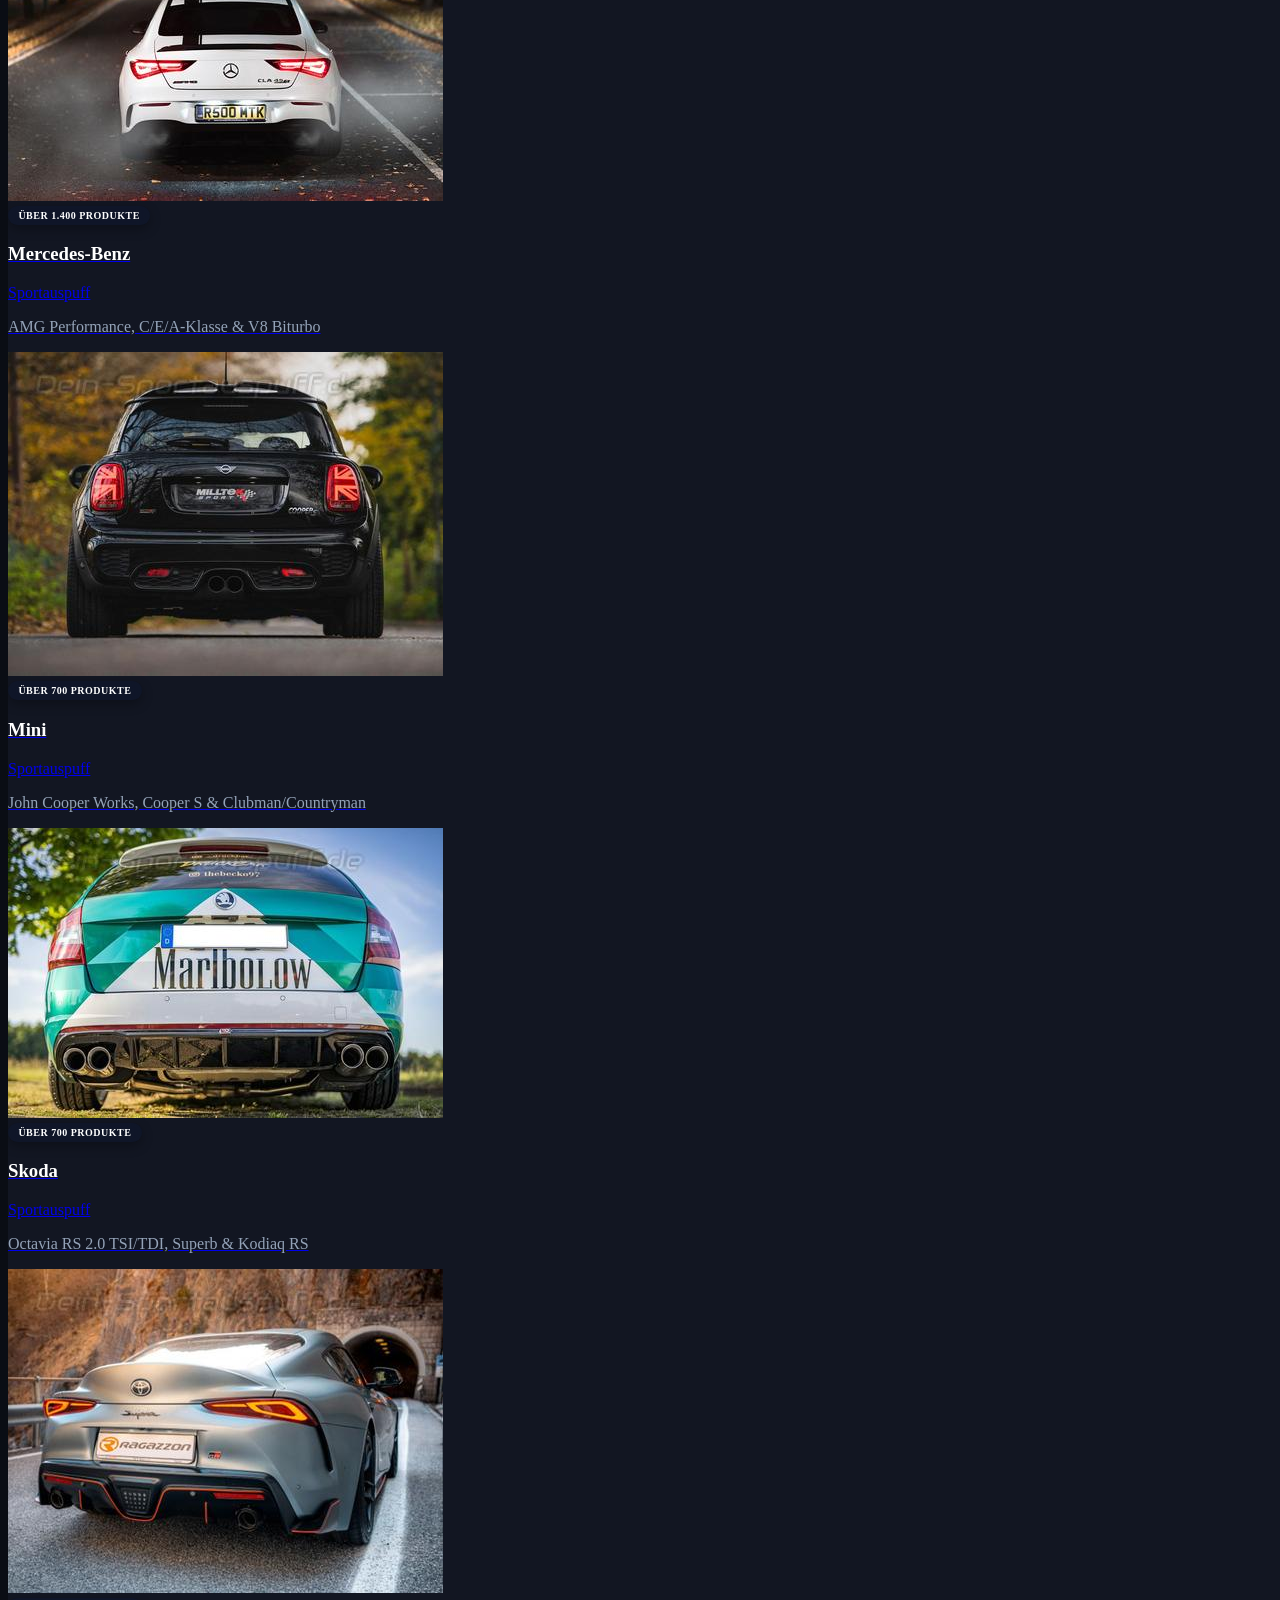
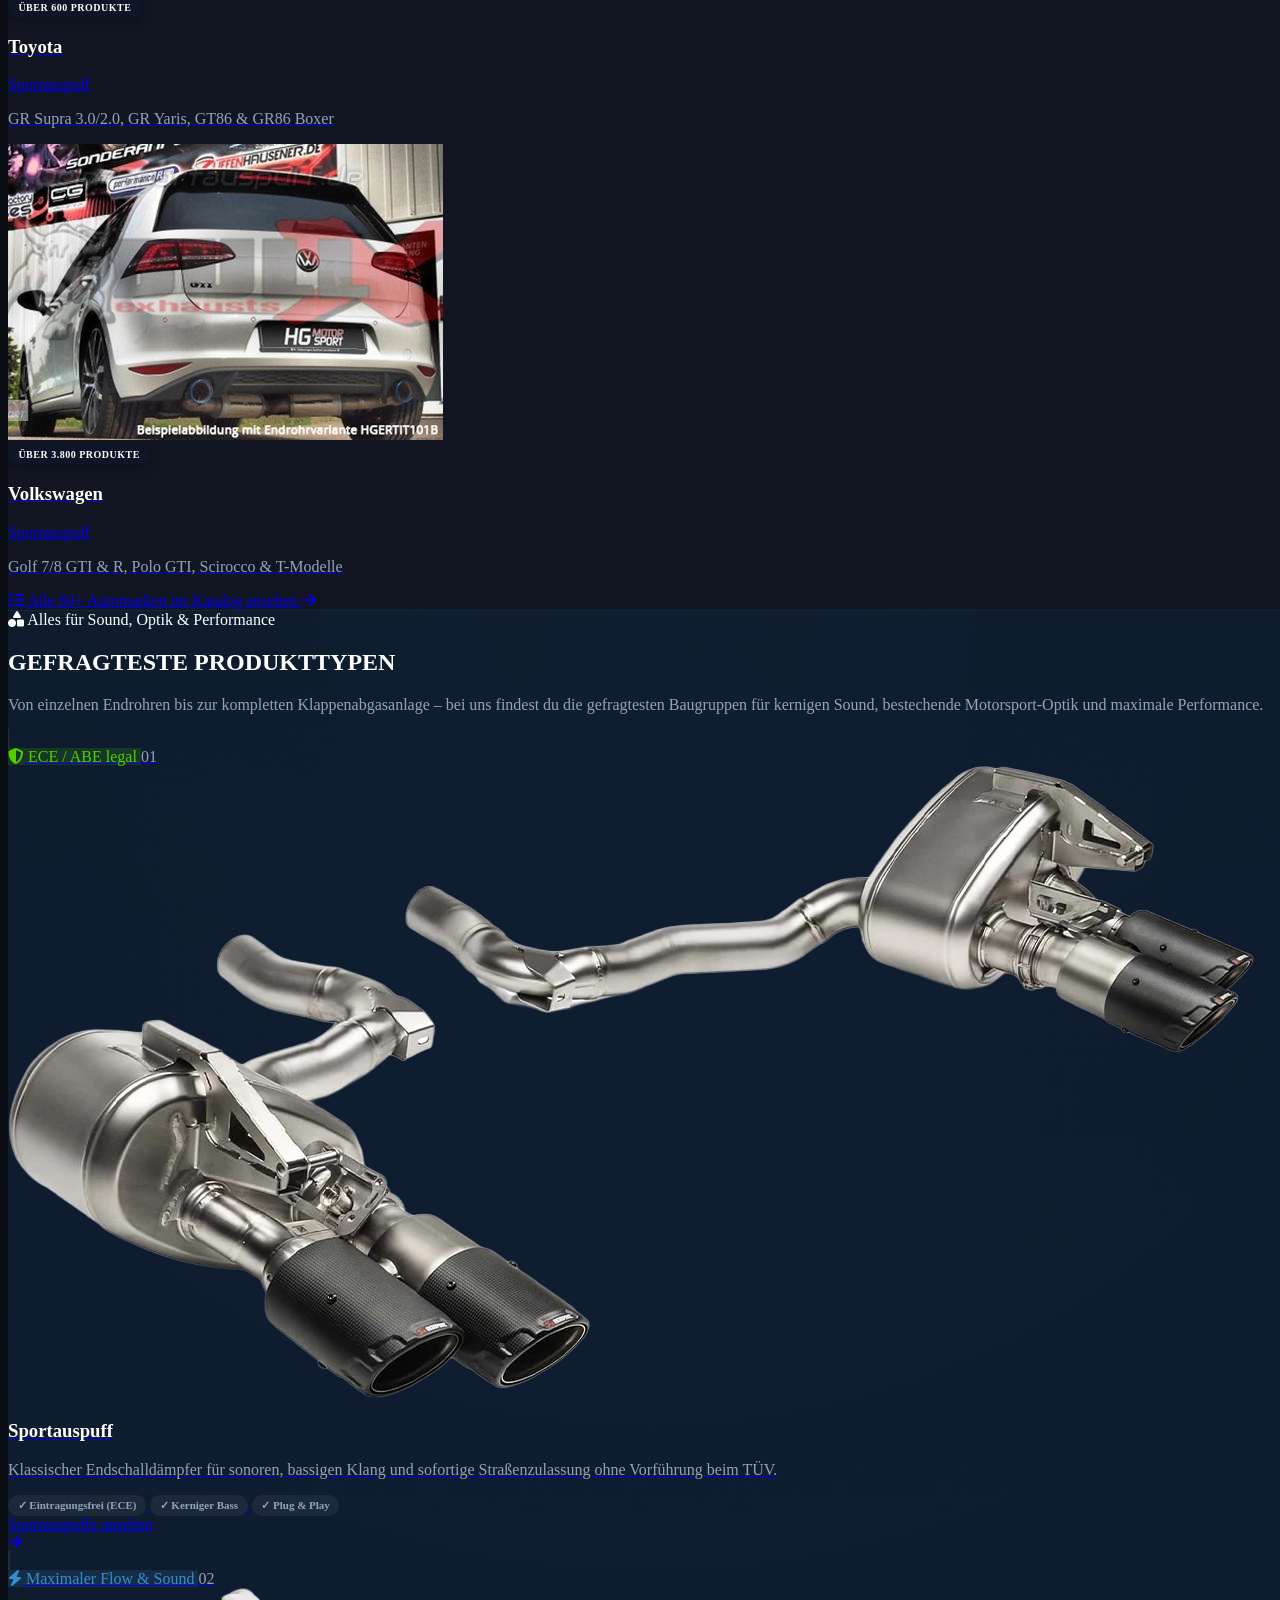
==== commit f12e3c8b: "feat(sportauspuff): add reviews scoreboard and support CTA banner sections" ====
--- a/index.html
+++ b/index.html
@@ -3042,6 +3042,283 @@
   </section>
 
   <!-- ========================================================================= -->
+  <!-- 12c. KUNDENBEWERTUNGEN & SOCIAL PROOF (4.98 VON 5 STERNEN)               -->
+  <!-- ========================================================================= -->
+  <section id="bewertungen" style="background-color: var(--panel-bg); border-color: var(--panel-border);" class="py-16 sm:py-20 border-b transition-colors duration-300">
+    <div class="max-w-[1600px] mx-auto px-4 sm:px-8 lg:px-12">
+
+      <!-- Sektions-Header (Zentriert) -->
+      <div class="text-center max-w-3xl mx-auto mb-10 sm:mb-12">
+        <div class="inline-flex items-center space-x-2 px-3.5 py-1 rounded-full text-xs font-bold font-racing uppercase tracking-wider bg-brand-orange/10 text-brand-orange border border-brand-orange/20 mb-3">
+          <i class="fa-solid fa-star text-xs text-amber-400"></i>
+          <span>12.836 BEWERTUNGEN · DURCHSCHNITT 4.98 / 5.0</span>
+        </div>
+        <h2 class="font-racing text-3xl sm:text-4xl lg:text-5xl font-extrabold uppercase italic tracking-tight" style="color: var(--text-main);">
+          KUNDEN SAGEN <span class="text-brand-orange">ÜBER UNS</span>
+        </h2>
+        <p class="text-sm sm:text-base mt-2 font-medium" style="color: var(--text-muted);">
+          Zufriedene Kunden sind unser Antrieb – und unser bestes Argument. Mit <strong>12.836 Bewertungen</strong> und durchschnittlich <strong>4.98 von 5 Sternen</strong> vertrauen bereits tausende Fahrer auf unseren Service und unsere Produkte.
+        </p>
+      </div>
+
+      <!-- Asymmetrisches Split-Layout: Links Scoreboard, Rechts 4 Kundenstimmen -->
+      <div class="grid grid-cols-1 lg:grid-cols-12 gap-8 lg:gap-10 items-stretch">
+
+        <!-- Linke Spalte (Scoreboard & Sterne-Balken) -->
+        <div class="lg:col-span-4 flex flex-col">
+          <div class="p-6 sm:p-8 rounded-3xl border shadow-xl flex flex-col justify-between h-full" style="background-color: var(--panel-card); border-color: var(--panel-border);">
+            <div>
+              <div class="flex items-center justify-between pb-4 mb-5 border-b" style="border-color: var(--panel-border);">
+                <span class="text-xs font-racing uppercase tracking-wider font-extrabold text-brand-orange">Gesamtwertung</span>
+                <span class="inline-flex items-center space-x-1.5 px-2.5 py-0.5 rounded-full text-[11px] font-bold bg-emerald-500/10 border border-emerald-500/20" style="color: var(--brand-green);">
+                  <i class="fa-solid fa-badge-check text-[10px]"></i>
+                  <span>Ausgezeichnet</span>
+                </span>
+              </div>
+
+              <!-- Grosse Zahl & Sterne -->
+              <div class="flex items-baseline space-x-4 mb-3">
+                <div class="font-racing font-extrabold text-6xl tracking-tight text-brand-blue">
+                  4.98
+                </div>
+                <div>
+                  <div class="flex items-center space-x-1 text-amber-400 text-lg mb-1">
+                    <i class="fa-solid fa-star"></i>
+                    <i class="fa-solid fa-star"></i>
+                    <i class="fa-solid fa-star"></i>
+                    <i class="fa-solid fa-star"></i>
+                    <i class="fa-solid fa-star"></i>
+                  </div>
+                  <div class="text-xs font-semibold" style="color: var(--text-muted);">
+                    aus 12.836 Bewertungen
+                  </div>
+                </div>
+              </div>
+
+              <p class="text-xs leading-relaxed mb-6" style="color: var(--text-muted);">
+                Echte Erfahrungen verifizierter Käufer von Sportauspuffanlagen, Downpipes und Montageservice.
+              </p>
+
+              <!-- Sterne-Balkendiagramm -->
+              <div class="space-y-2.5 text-xs">
+                <!-- 5 Sterne -->
+                <div class="flex items-center space-x-2.5">
+                  <div class="flex items-center space-x-1 w-12 text-amber-400 font-bold flex-shrink-0">
+                    <span>5</span>
+                    <i class="fa-solid fa-star text-[10px]"></i>
+                  </div>
+                  <div class="flex-1 h-2 rounded-full overflow-hidden" style="background-color: var(--tier1-bg);">
+                    <div class="h-full rounded-full bg-brand-blue" style="width: 98%;"></div>
+                  </div>
+                  <span class="text-[11px] font-bold w-9 text-right" style="color: var(--text-main);">98%</span>
+                </div>
+
+                <!-- 4 Sterne -->
+                <div class="flex items-center space-x-2.5">
+                  <div class="flex items-center space-x-1 w-12 text-amber-400 font-bold flex-shrink-0">
+                    <span>4</span>
+                    <i class="fa-solid fa-star text-[10px]"></i>
+                  </div>
+                  <div class="flex-1 h-2 rounded-full overflow-hidden" style="background-color: var(--tier1-bg);">
+                    <div class="h-full rounded-full bg-brand-blue/70" style="width: 2%;"></div>
+                  </div>
+                  <span class="text-[11px] font-bold w-9 text-right" style="color: var(--text-muted);">2%</span>
+                </div>
+
+                <!-- 3 Sterne -->
+                <div class="flex items-center space-x-2.5">
+                  <div class="flex items-center space-x-1 w-12 text-amber-400 font-bold flex-shrink-0">
+                    <span>3</span>
+                    <i class="fa-solid fa-star text-[10px]"></i>
+                  </div>
+                  <div class="flex-1 h-2 rounded-full overflow-hidden" style="background-color: var(--tier1-bg);">
+                    <div class="h-full rounded-full bg-brand-blue/30" style="width: 0%;"></div>
+                  </div>
+                  <span class="text-[11px] font-bold w-9 text-right" style="color: var(--text-muted);">0%</span>
+                </div>
+
+                <!-- 2 Sterne -->
+                <div class="flex items-center space-x-2.5">
+                  <div class="flex items-center space-x-1 w-12 text-amber-400 font-bold flex-shrink-0">
+                    <span>2</span>
+                    <i class="fa-solid fa-star text-[10px]"></i>
+                  </div>
+                  <div class="flex-1 h-2 rounded-full overflow-hidden" style="background-color: var(--tier1-bg);">
+                    <div class="h-full rounded-full bg-brand-blue/30" style="width: 0%;"></div>
+                  </div>
+                  <span class="text-[11px] font-bold w-9 text-right" style="color: var(--text-muted);">0%</span>
+                </div>
+
+                <!-- 1 Stern -->
+                <div class="flex items-center space-x-2.5">
+                  <div class="flex items-center space-x-1 w-12 text-amber-400 font-bold flex-shrink-0">
+                    <span>1</span>
+                    <i class="fa-solid fa-star text-[10px]"></i>
+                  </div>
+                  <div class="flex-1 h-2 rounded-full overflow-hidden" style="background-color: var(--tier1-bg);">
+                    <div class="h-full rounded-full bg-brand-blue/30" style="width: 0%;"></div>
+                  </div>
+                  <span class="text-[11px] font-bold w-9 text-right" style="color: var(--text-muted);">0%</span>
+                </div>
+              </div>
+            </div>
+
+            <!-- Trust Footer Box -->
+            <div class="pt-5 mt-6 border-t flex items-center justify-between" style="border-color: var(--panel-border);">
+              <div class="flex items-center space-x-2 text-xs">
+                <i class="fa-solid fa-shield-halved text-brand-orange"></i>
+                <span class="font-bold" style="color: var(--text-main);">100% Echte Bewertungen</span>
+              </div>
+              <span class="text-[11px] font-bold" style="color: var(--brand-green);">
+                <i class="fa-solid fa-check mr-1"></i>Verifiziert
+              </span>
+            </div>
+          </div>
+        </div>
+
+        <!-- Rechte Spalte: 4 Testimonials im 2x2 Grid -->
+        <div class="lg:col-span-8 grid grid-cols-1 sm:grid-cols-2 gap-4">
+
+          <!-- Review 1 -->
+          <div class="p-5 sm:p-6 rounded-2xl border flex flex-col justify-between transition-all duration-200 hover:border-brand-blue/40" style="background-color: var(--panel-card); border-color: var(--panel-border);">
+            <div>
+              <div class="flex items-center justify-between mb-3">
+                <div class="flex items-center space-x-2.5">
+                  <div class="w-9 h-9 rounded-full bg-brand-blue/20 text-brand-blue flex items-center justify-center font-bold text-xs flex-shrink-0">
+                    MK
+                  </div>
+                  <div>
+                    <div class="text-xs font-bold" style="color: var(--text-main);">Michael K.</div>
+                    <div class="text-[10px]" style="color: var(--text-muted);">08.01.2026</div>
+                  </div>
+                </div>
+                <div class="flex items-center space-x-0.5 text-amber-400 text-xs">
+                  <i class="fa-solid fa-star"></i>
+                  <i class="fa-solid fa-star"></i>
+                  <i class="fa-solid fa-star"></i>
+                  <i class="fa-solid fa-star"></i>
+                  <i class="fa-solid fa-star"></i>
+                </div>
+              </div>
+              <p class="text-xs sm:text-sm italic leading-relaxed" style="color: var(--text-main);">
+                „Sehr schnelle, professionelle Abwicklung, TOP!“
+              </p>
+            </div>
+            <div class="pt-4 mt-4 border-t flex items-center justify-between text-[11px]" style="border-color: var(--panel-border);">
+              <span class="font-semibold text-brand-orange">FOX Duplex Komplettanlage</span>
+              <span class="inline-flex items-center text-[10px]" style="color: var(--brand-green);">
+                <i class="fa-solid fa-circle-check mr-1 text-[10px]"></i>Verifizierter Kauf
+              </span>
+            </div>
+          </div>
+
+          <!-- Review 2 -->
+          <div class="p-5 sm:p-6 rounded-2xl border flex flex-col justify-between transition-all duration-200 hover:border-brand-blue/40" style="background-color: var(--panel-card); border-color: var(--panel-border);">
+            <div>
+              <div class="flex items-center justify-between mb-3">
+                <div class="flex items-center space-x-2.5">
+                  <div class="w-9 h-9 rounded-full bg-brand-orange/20 text-brand-orange flex items-center justify-center font-bold text-xs flex-shrink-0">
+                    AW
+                  </div>
+                  <div>
+                    <div class="text-xs font-bold" style="color: var(--text-main);">Alexander W.</div>
+                    <div class="text-[10px]" style="color: var(--text-muted);">19.10.2024</div>
+                  </div>
+                </div>
+                <div class="flex items-center space-x-0.5 text-amber-400 text-xs">
+                  <i class="fa-solid fa-star"></i>
+                  <i class="fa-solid fa-star"></i>
+                  <i class="fa-solid fa-star"></i>
+                  <i class="fa-solid fa-star"></i>
+                  <i class="fa-solid fa-star"></i>
+                </div>
+              </div>
+              <p class="text-xs sm:text-sm italic leading-relaxed" style="color: var(--text-main);">
+                „Abwicklung war seriös und diskret. Auch extra Wünsche und Sonderfragen wurden höflich beantwortet.“
+              </p>
+            </div>
+            <div class="pt-4 mt-4 border-t flex items-center justify-between text-[11px]" style="border-color: var(--panel-border);">
+              <span class="font-semibold text-brand-orange">Remus Sportabgasanlage</span>
+              <span class="inline-flex items-center text-[10px]" style="color: var(--brand-green);">
+                <i class="fa-solid fa-circle-check mr-1 text-[10px]"></i>Verifizierter Kauf
+              </span>
+            </div>
+          </div>
+
+          <!-- Review 3 -->
+          <div class="p-5 sm:p-6 rounded-2xl border flex flex-col justify-between transition-all duration-200 hover:border-brand-blue/40" style="background-color: var(--panel-card); border-color: var(--panel-border);">
+            <div>
+              <div class="flex items-center justify-between mb-3">
+                <div class="flex items-center space-x-2.5">
+                  <div class="w-9 h-9 rounded-full bg-emerald-500/20 text-emerald-400 flex items-center justify-center font-bold text-xs flex-shrink-0">
+                    SM
+                  </div>
+                  <div>
+                    <div class="text-xs font-bold" style="color: var(--text-main);">Stefan M.</div>
+                    <div class="text-[10px]" style="color: var(--text-muted);">05.06.2023</div>
+                  </div>
+                </div>
+                <div class="flex items-center space-x-0.5 text-amber-400 text-xs">
+                  <i class="fa-solid fa-star"></i>
+                  <i class="fa-solid fa-star"></i>
+                  <i class="fa-solid fa-star"></i>
+                  <i class="fa-solid fa-star"></i>
+                  <i class="fa-solid fa-star"></i>
+                </div>
+              </div>
+              <p class="text-xs sm:text-sm italic leading-relaxed" style="color: var(--text-main);">
+                „Schneller Versand, guter Service und gute Preise, aber vor allem die Qualität stimmt.“
+              </p>
+            </div>
+            <div class="pt-4 mt-4 border-t flex items-center justify-between text-[11px]" style="border-color: var(--panel-border);">
+              <span class="font-semibold text-brand-orange">Bastuck Duplex Sportauspuff</span>
+              <span class="inline-flex items-center text-[10px]" style="color: var(--brand-green);">
+                <i class="fa-solid fa-circle-check mr-1 text-[10px]"></i>Verifizierter Kauf
+              </span>
+            </div>
+          </div>
+
+          <!-- Review 4 -->
+          <div class="p-5 sm:p-6 rounded-2xl border flex flex-col justify-between transition-all duration-200 hover:border-brand-blue/40" style="background-color: var(--panel-card); border-color: var(--panel-border);">
+            <div>
+              <div class="flex items-center justify-between mb-3">
+                <div class="flex items-center space-x-2.5">
+                  <div class="w-9 h-9 rounded-full bg-purple-500/20 text-purple-400 flex items-center justify-center font-bold text-xs flex-shrink-0">
+                    MB
+                  </div>
+                  <div>
+                    <div class="text-xs font-bold" style="color: var(--text-main);">Markus B.</div>
+                    <div class="text-[10px]" style="color: var(--text-muted);">20.02.2022</div>
+                  </div>
+                </div>
+                <div class="flex items-center space-x-0.5 text-amber-400 text-xs">
+                  <i class="fa-solid fa-star"></i>
+                  <i class="fa-solid fa-star"></i>
+                  <i class="fa-solid fa-star"></i>
+                  <i class="fa-solid fa-star"></i>
+                  <i class="fa-solid fa-star"></i>
+                </div>
+              </div>
+              <p class="text-xs sm:text-sm italic leading-relaxed" style="color: var(--text-main);">
+                „Die Bestellung war sehr unkompliziert. Habe sogar per Vorkasse gezahlt um nochmal etwas zu sparen. Lieferung kam dann sehr schnell. Habe die Anlage zwar noch nicht verbaut, aber wird schon alles passen. Ist nicht meine erste Anlage von Fox.“
+              </p>
+            </div>
+            <div class="pt-4 mt-4 border-t flex items-center justify-between text-[11px]" style="border-color: var(--panel-border);">
+              <span class="font-semibold text-brand-orange">FOX Sportauspuffanlage</span>
+              <span class="inline-flex items-center text-[10px]" style="color: var(--brand-green);">
+                <i class="fa-solid fa-circle-check mr-1 text-[10px]"></i>Verifizierter Kauf
+              </span>
+            </div>
+          </div>
+
+        </div>
+
+      </div>
+
+    </div>
+  </section>
+
+  <!-- ========================================================================= -->
   <!-- 13. KAUF-ABSICHERUNGS-FAQ (AKKORDEON)                                      -->
   <!-- ========================================================================= -->
   <section style="background-color: var(--panel-bg); border-color: var(--panel-border);" class="py-16 border-b transition-colors duration-300">
@@ -3382,6 +3659,81 @@
           </div>
         </div>
 
+      </div>
+
+    </div>
+  </section>
+
+  <!-- ========================================================================= -->
+  <!-- 14b. SUPPORT & BERATUNGS-BANNER (WIR HELFEN DIR)                           -->
+  <!-- ========================================================================= -->
+  <section id="support-cta" class="py-14 sm:py-16 border-b transition-colors duration-300 relative overflow-hidden" style="background-color: var(--panel-bg); border-color: var(--panel-border);">
+    <div class="max-w-[1600px] mx-auto px-4 sm:px-8 lg:px-12">
+
+      <div class="dark-surface rounded-3xl p-8 sm:p-12 border shadow-2xl relative overflow-hidden" style="background: linear-gradient(135deg, #0b1a2e 0%, #15325b 50%, #0a1728 100%); border-color: rgba(55, 141, 204, 0.35);">
+        <!-- Subtiler Ambient-Glow -->
+        <div class="absolute -top-24 -right-24 w-96 h-96 bg-brand-blue/20 rounded-full blur-3xl pointer-events-none"></div>
+        <div class="absolute -bottom-24 -left-24 w-96 h-96 bg-brand-orange/15 rounded-full blur-3xl pointer-events-none"></div>
+
+        <div class="relative z-10 max-w-4xl mx-auto text-center space-y-4">
+          <div class="inline-flex items-center space-x-2 px-3.5 py-1.5 rounded-full text-xs font-racing uppercase tracking-wider font-extrabold bg-brand-blue/20 text-brand-blue-bright border border-brand-blue/30">
+            <i class="fa-solid fa-headset text-xs"></i>
+            <span>PERSÖNLICHE FACHBERATUNG DURCH KFZ-TECHNIKER</span>
+          </div>
+
+          <h2 class="font-racing text-3xl sm:text-4xl lg:text-5xl font-extrabold uppercase italic tracking-tight text-white leading-tight">
+            WIR HELFEN DIR, DEN <span class="text-brand-orange">PASSENDEN SPORTAUSPUFF</span> ZU FINDEN!
+          </h2>
+
+          <p class="text-sm sm:text-base text-gray-300 leading-relaxed max-w-2xl mx-auto font-medium">
+            Unser geschultes Support-Team berät Dich mit über 10 Jahren Erfahrung – persönlich, herstellerunabhängig und unkompliziert per Telefon, WhatsApp oder E-Mail.
+          </p>
+
+          <!-- 3 Haptische Aktions-Karten (h-11 Klickziel-Symmetrie) -->
+          <div class="grid grid-cols-1 sm:grid-cols-3 gap-4 pt-4 max-w-3xl mx-auto">
+
+            <!-- Telefon Hotline -->
+            <a href="tel:+4937130687696" class="p-4 rounded-2xl bg-white/10 hover:bg-white/15 border border-white/15 hover:border-brand-orange transition-all duration-300 flex flex-col items-center justify-center space-y-1 group shadow-lg">
+              <div class="w-10 h-10 rounded-xl bg-brand-orange/20 text-brand-orange flex items-center justify-center text-lg group-hover:scale-110 transition-transform">
+                <i class="fa-solid fa-phone"></i>
+              </div>
+              <div class="font-racing text-base font-extrabold uppercase tracking-wider text-white mt-1">+49 (0) 371 30 68 76 96</div>
+              <div class="text-[11px] text-gray-300">Mo–Fr 9:00 – 18:00 Uhr</div>
+            </a>
+
+            <!-- WhatsApp Beratung -->
+            <a href="https://wa.me/4937130687696" target="_blank" rel="noopener noreferrer" class="p-4 rounded-2xl bg-white/10 hover:bg-white/15 border border-white/15 hover:border-emerald-400 transition-all duration-300 flex flex-col items-center justify-center space-y-1 group shadow-lg">
+              <div class="w-10 h-10 rounded-xl bg-emerald-500/20 text-emerald-400 flex items-center justify-center text-lg group-hover:scale-110 transition-transform">
+                <i class="fa-brands fa-whatsapp"></i>
+              </div>
+              <div class="font-racing text-base font-extrabold uppercase tracking-wider text-white mt-1">+49 (0) 371 30 68 76 96</div>
+              <div class="text-[11px] text-gray-300">Foto vom Schein senden</div>
+            </a>
+
+            <!-- E-Mail Anfrage -->
+            <a href="mailto:info@dein-sportauspuff.de" class="p-4 rounded-2xl bg-white/10 hover:bg-white/15 border border-white/15 hover:border-brand-blue transition-all duration-300 flex flex-col items-center justify-center space-y-1 group shadow-lg">
+              <div class="w-10 h-10 rounded-xl bg-brand-blue/20 text-brand-blue-bright flex items-center justify-center text-lg group-hover:scale-110 transition-transform">
+                <i class="fa-solid fa-envelope"></i>
+              </div>
+              <div class="font-racing text-base font-extrabold uppercase tracking-wider text-white mt-1">info@dein-sportauspuff.de</div>
+              <div class="text-[11px] text-gray-300">Antwort innerhalb 24h</div>
+            </a>
+
+          </div>
+
+          <!-- Schneller Rückruf-Trigger Button -->
+          <div class="pt-4">
+            <button
+              type="button"
+              onclick="openConsultantModal()"
+              class="inline-flex items-center space-x-2 px-6 py-3 rounded-full text-xs font-racing uppercase tracking-wider font-extrabold bg-brand-orange hover:bg-brand-orangeHover text-white shadow-xl transition transform hover:scale-105 cursor-pointer"
+            >
+              <i class="fa-solid fa-calendar-check text-xs"></i>
+              <span>Kostenlosen Rückruftermin vereinbaren</span>
+            </button>
+          </div>
+
+        </div>
       </div>
 
     </div>
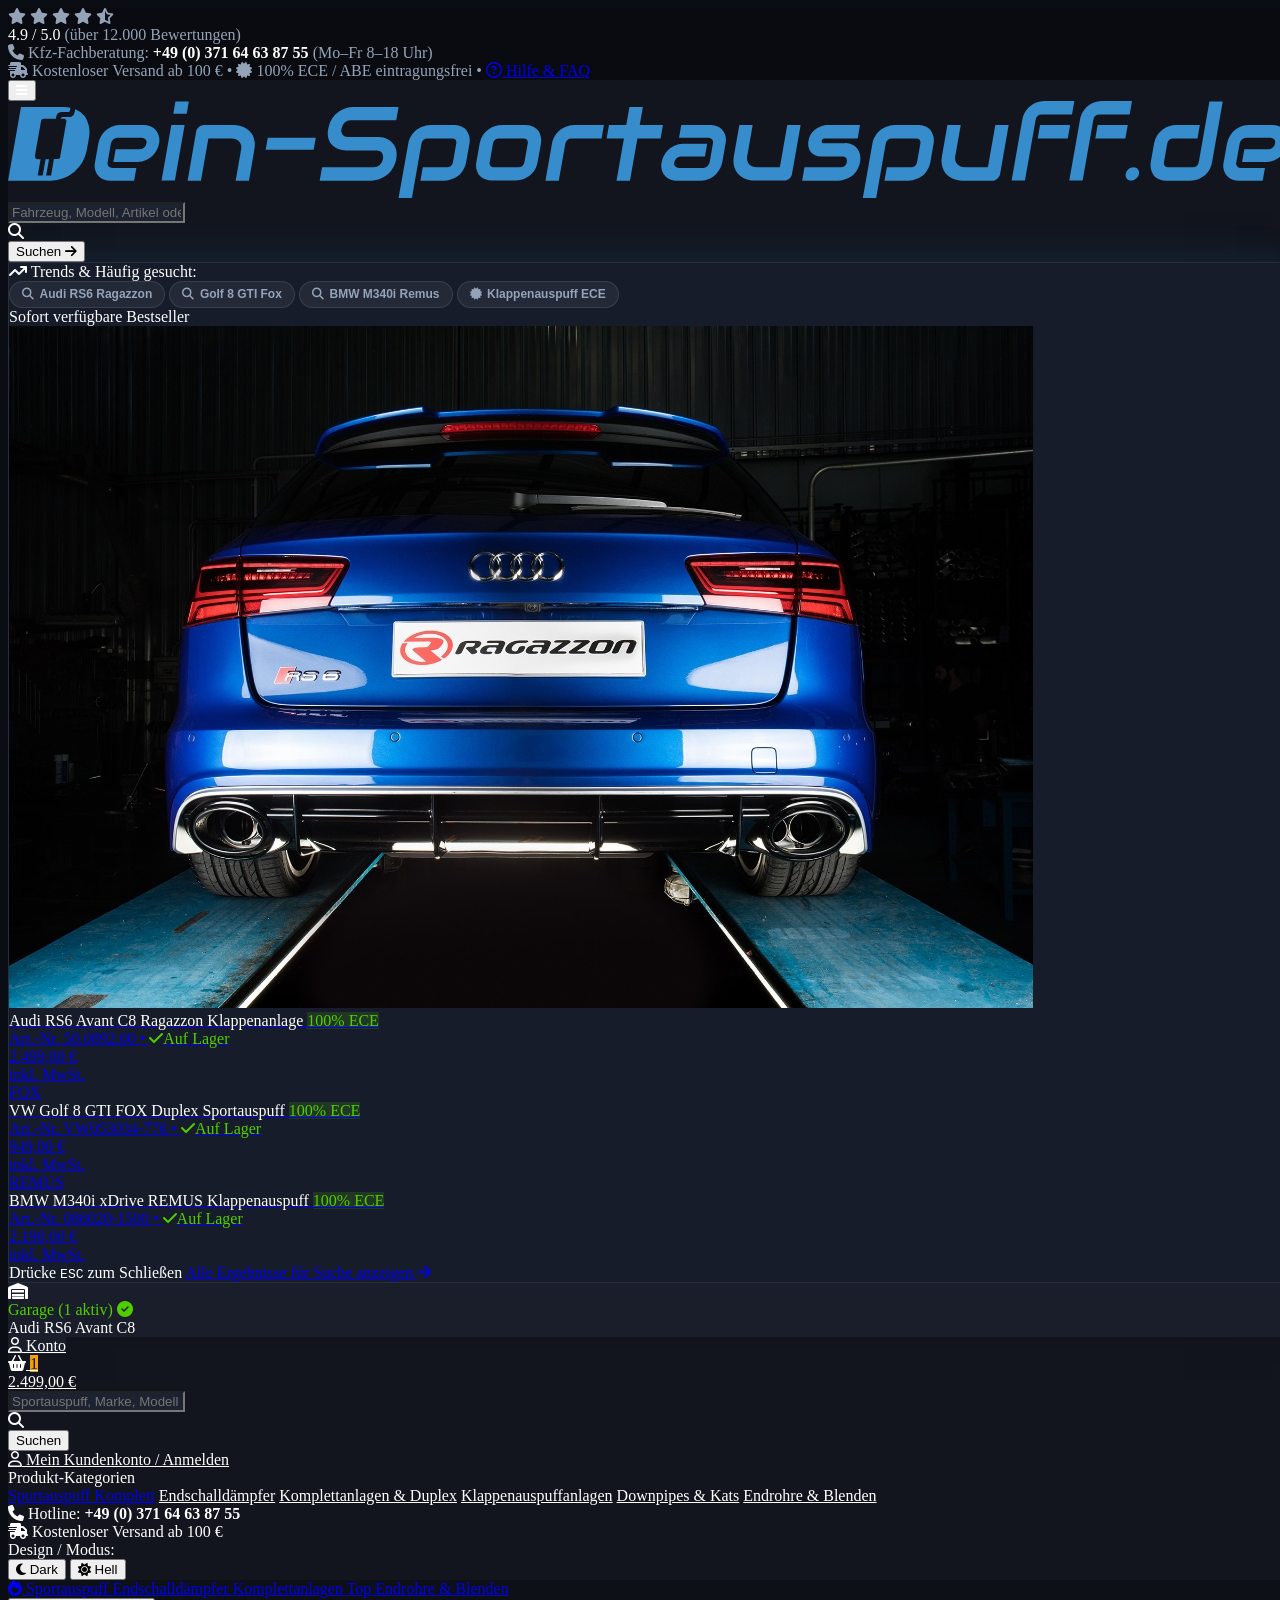
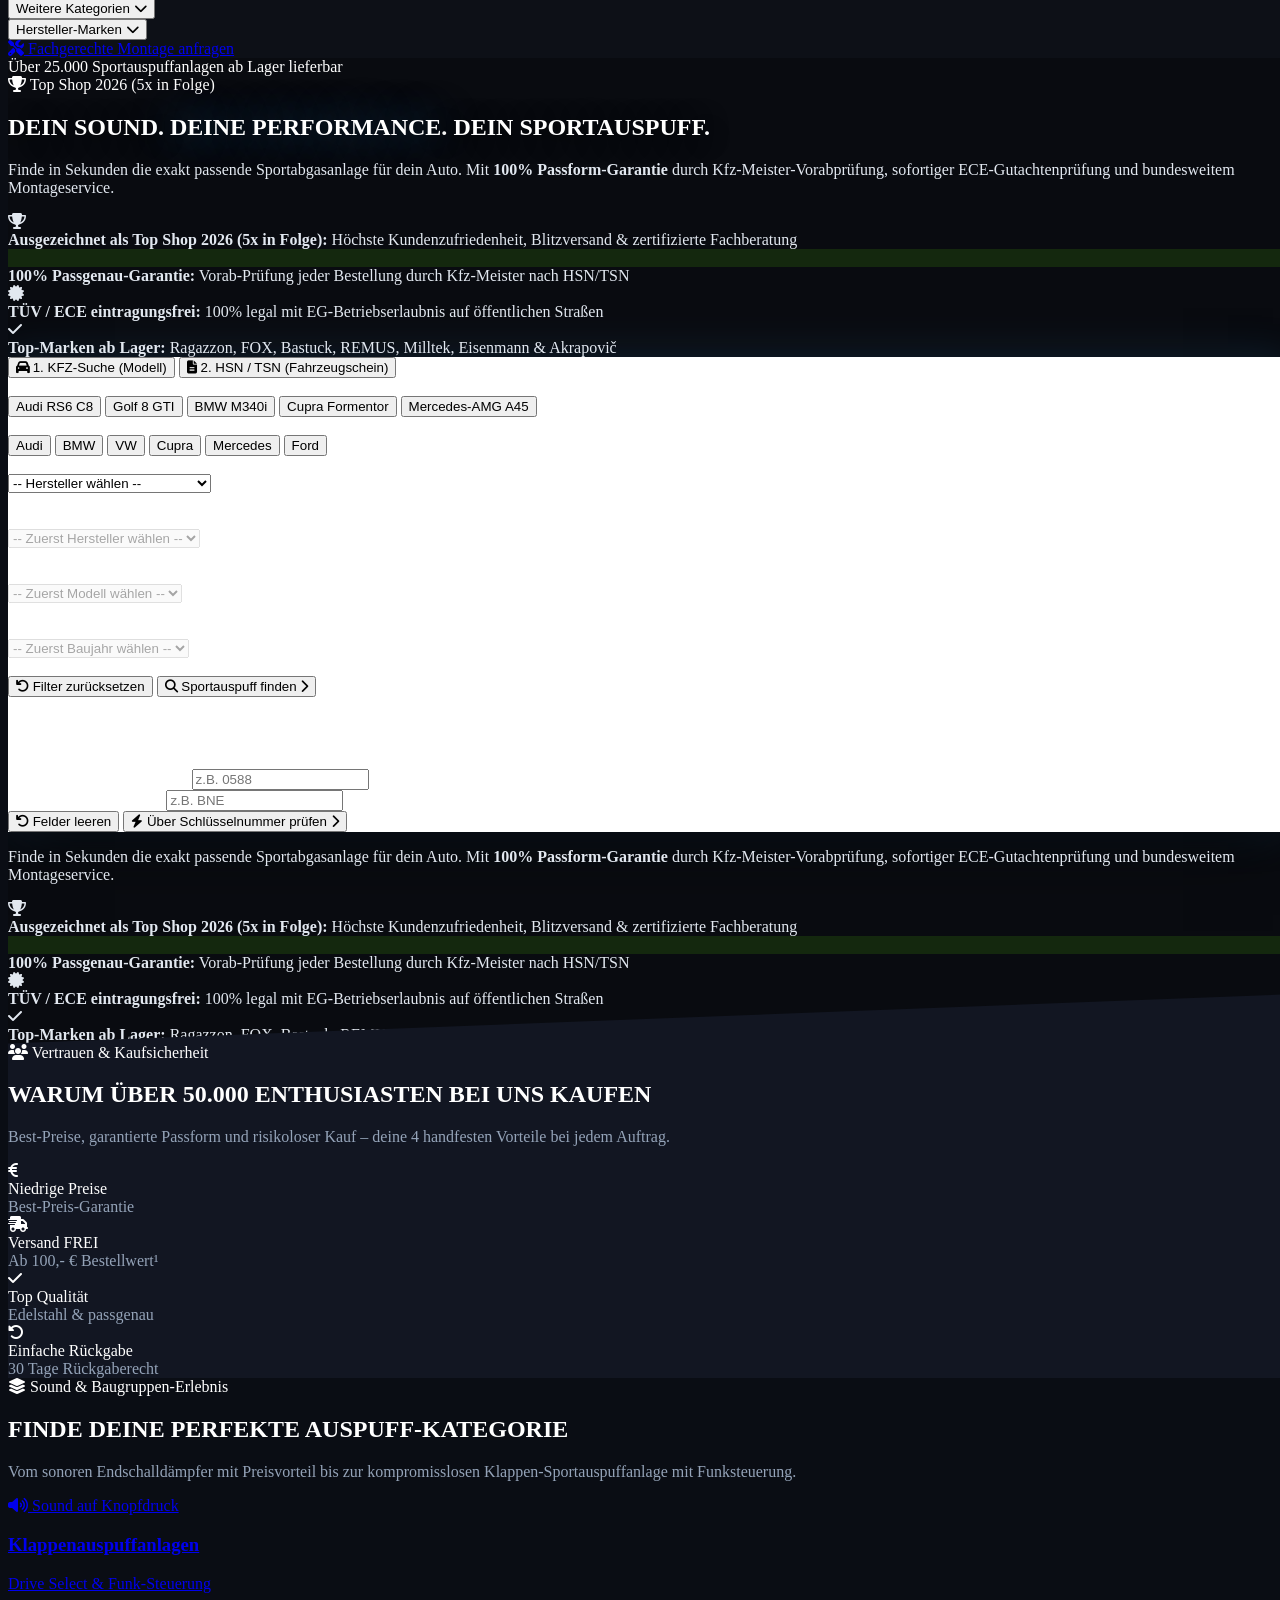
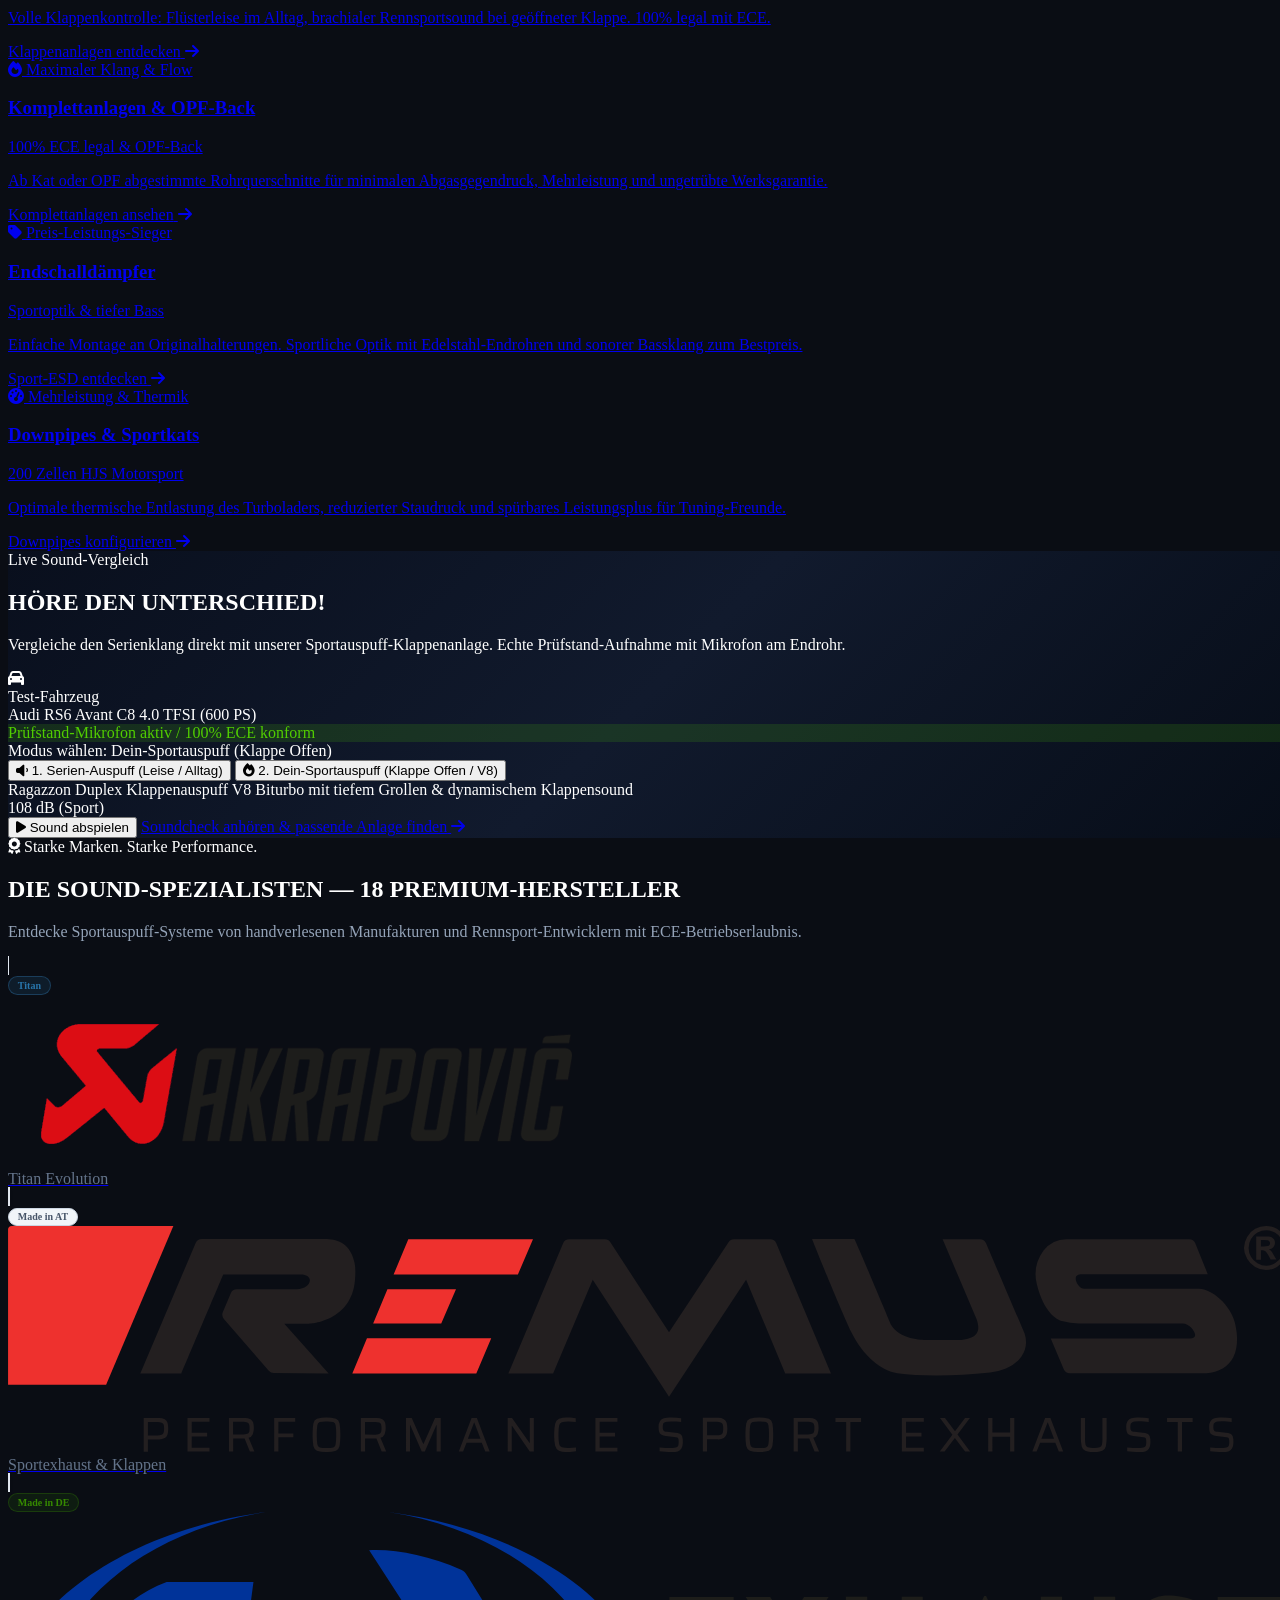
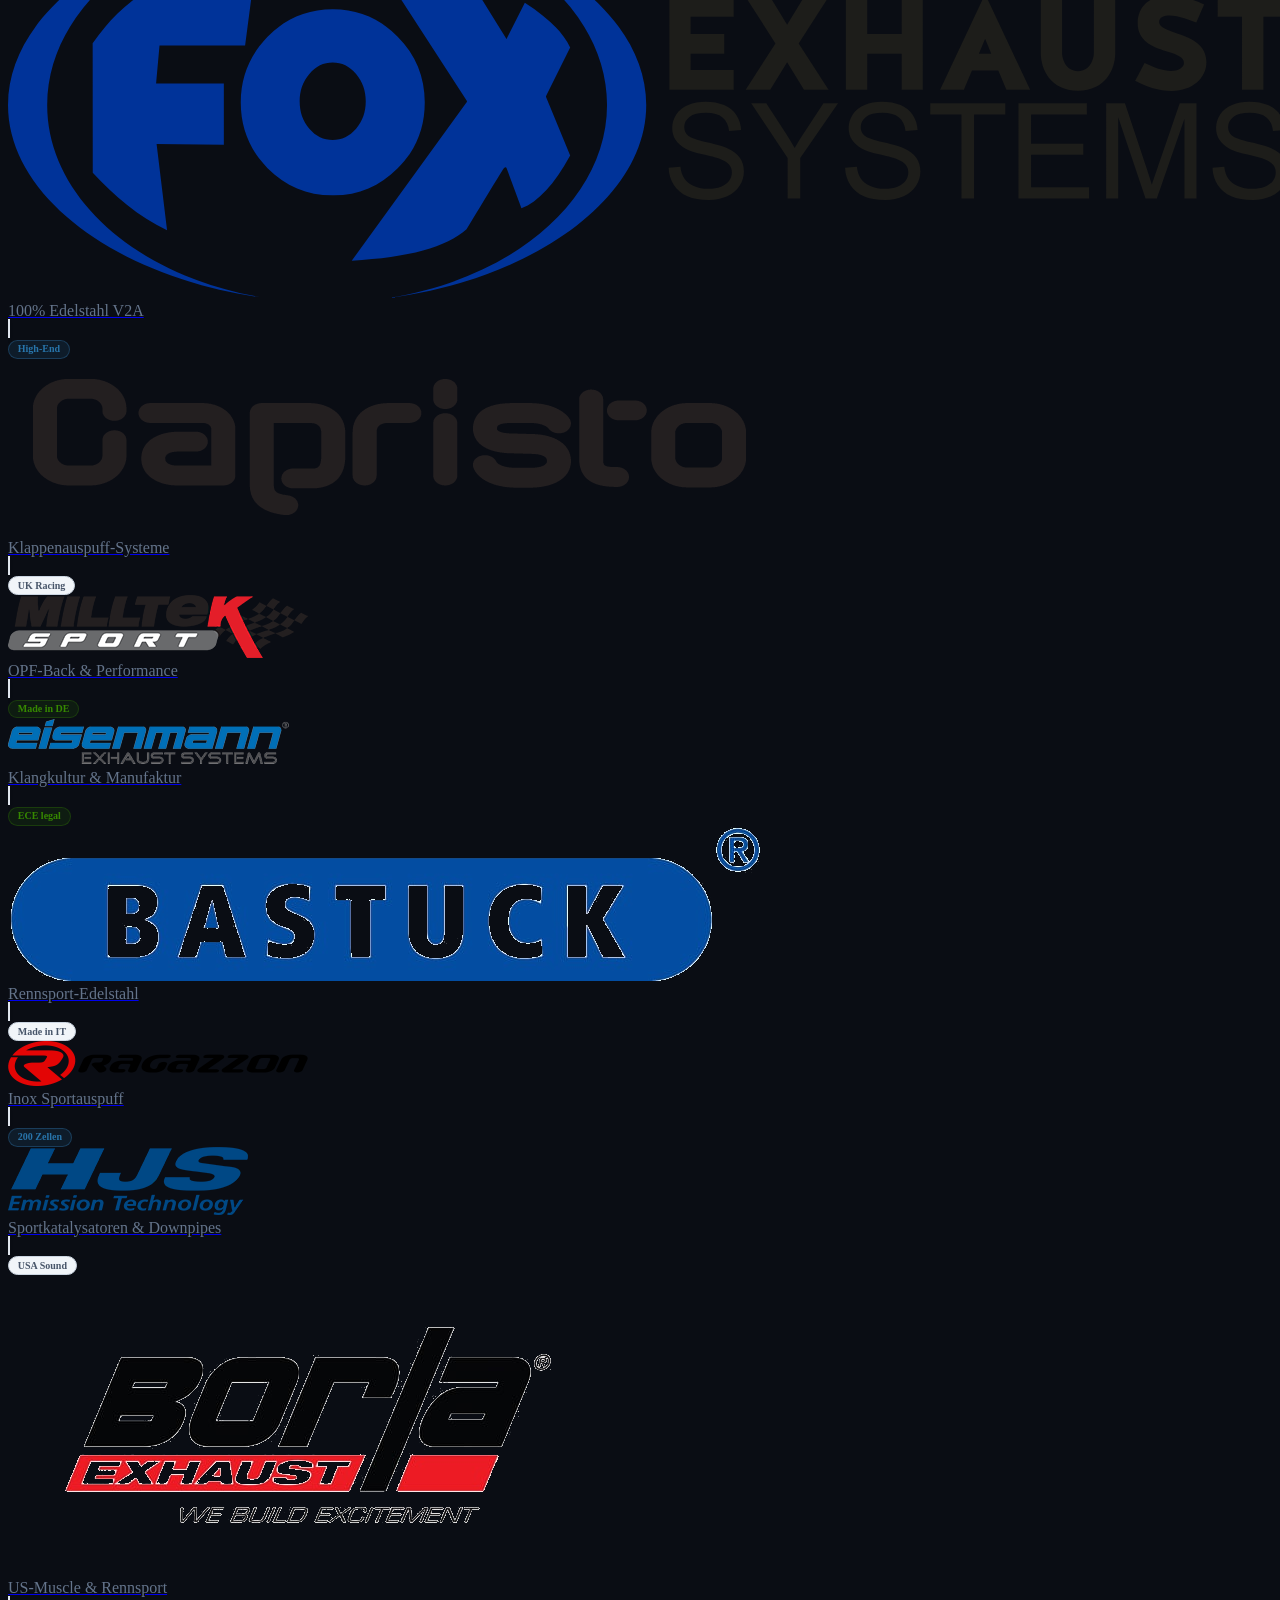
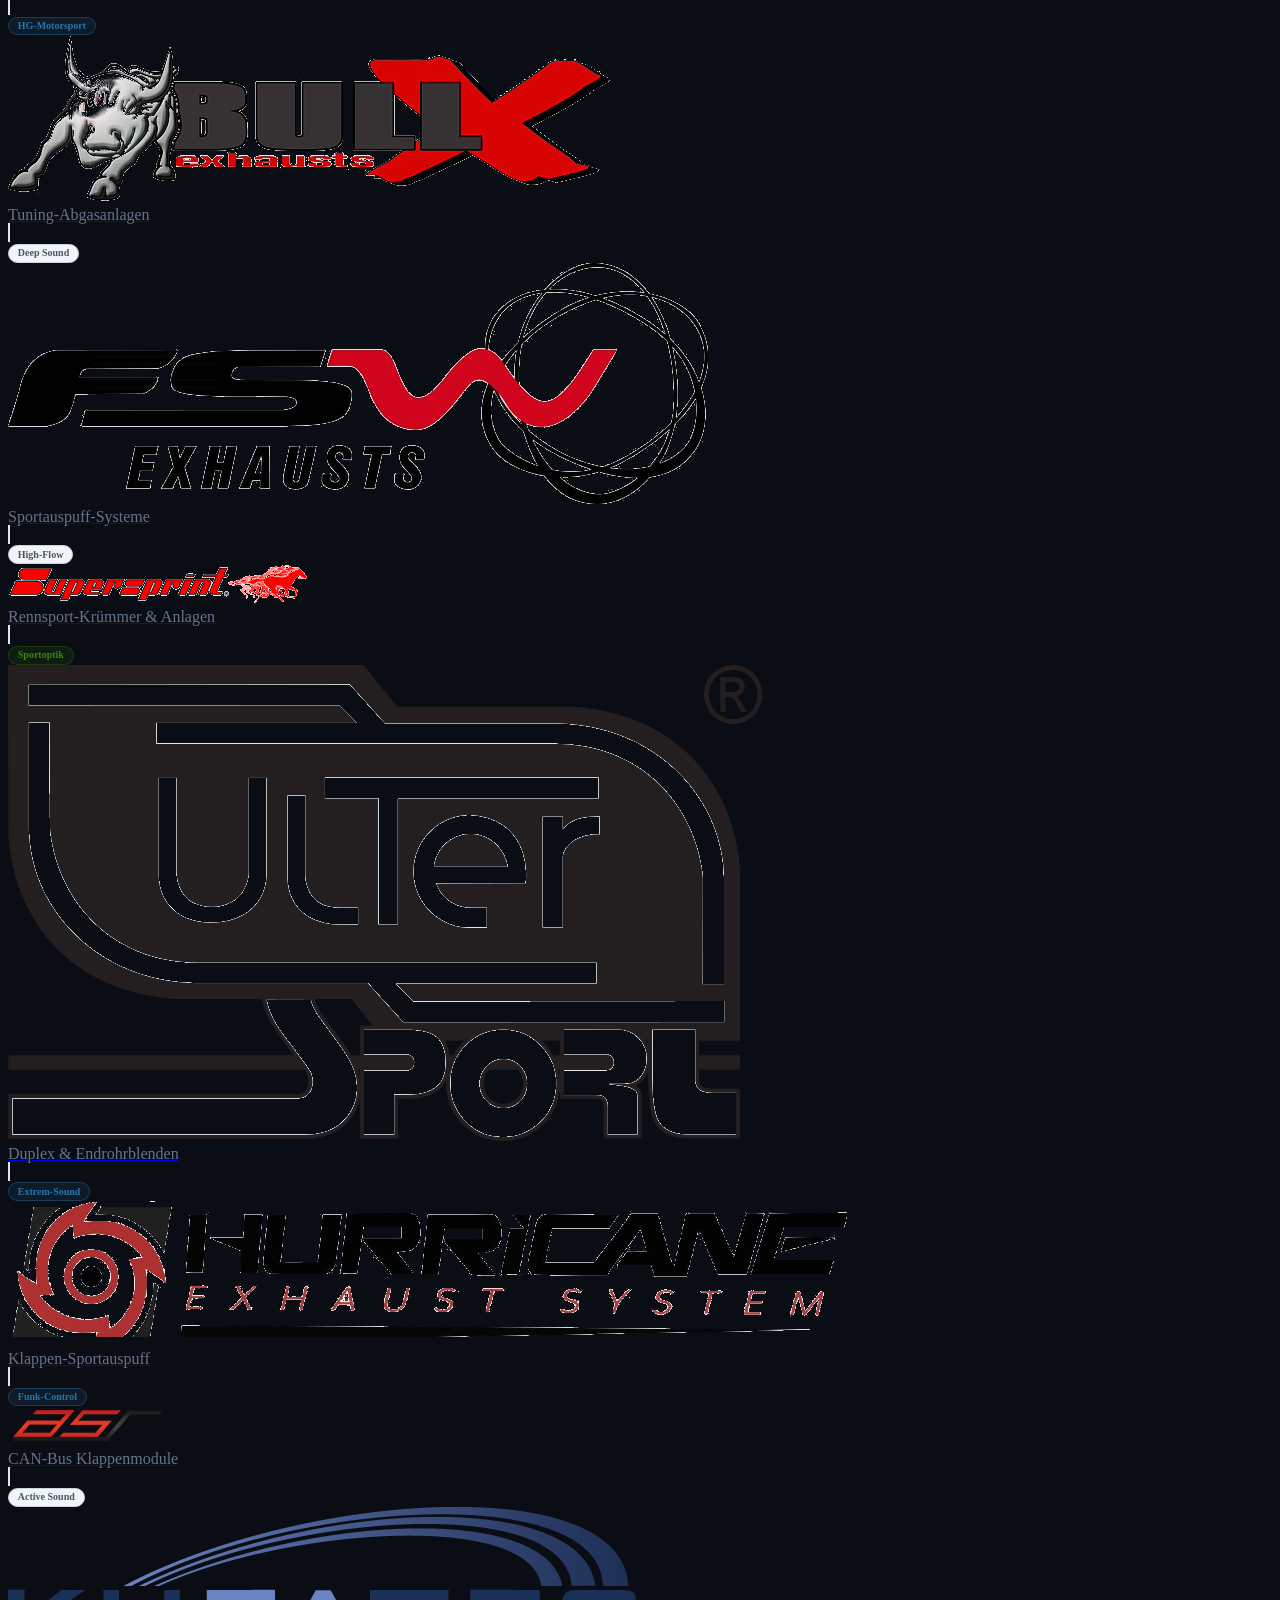
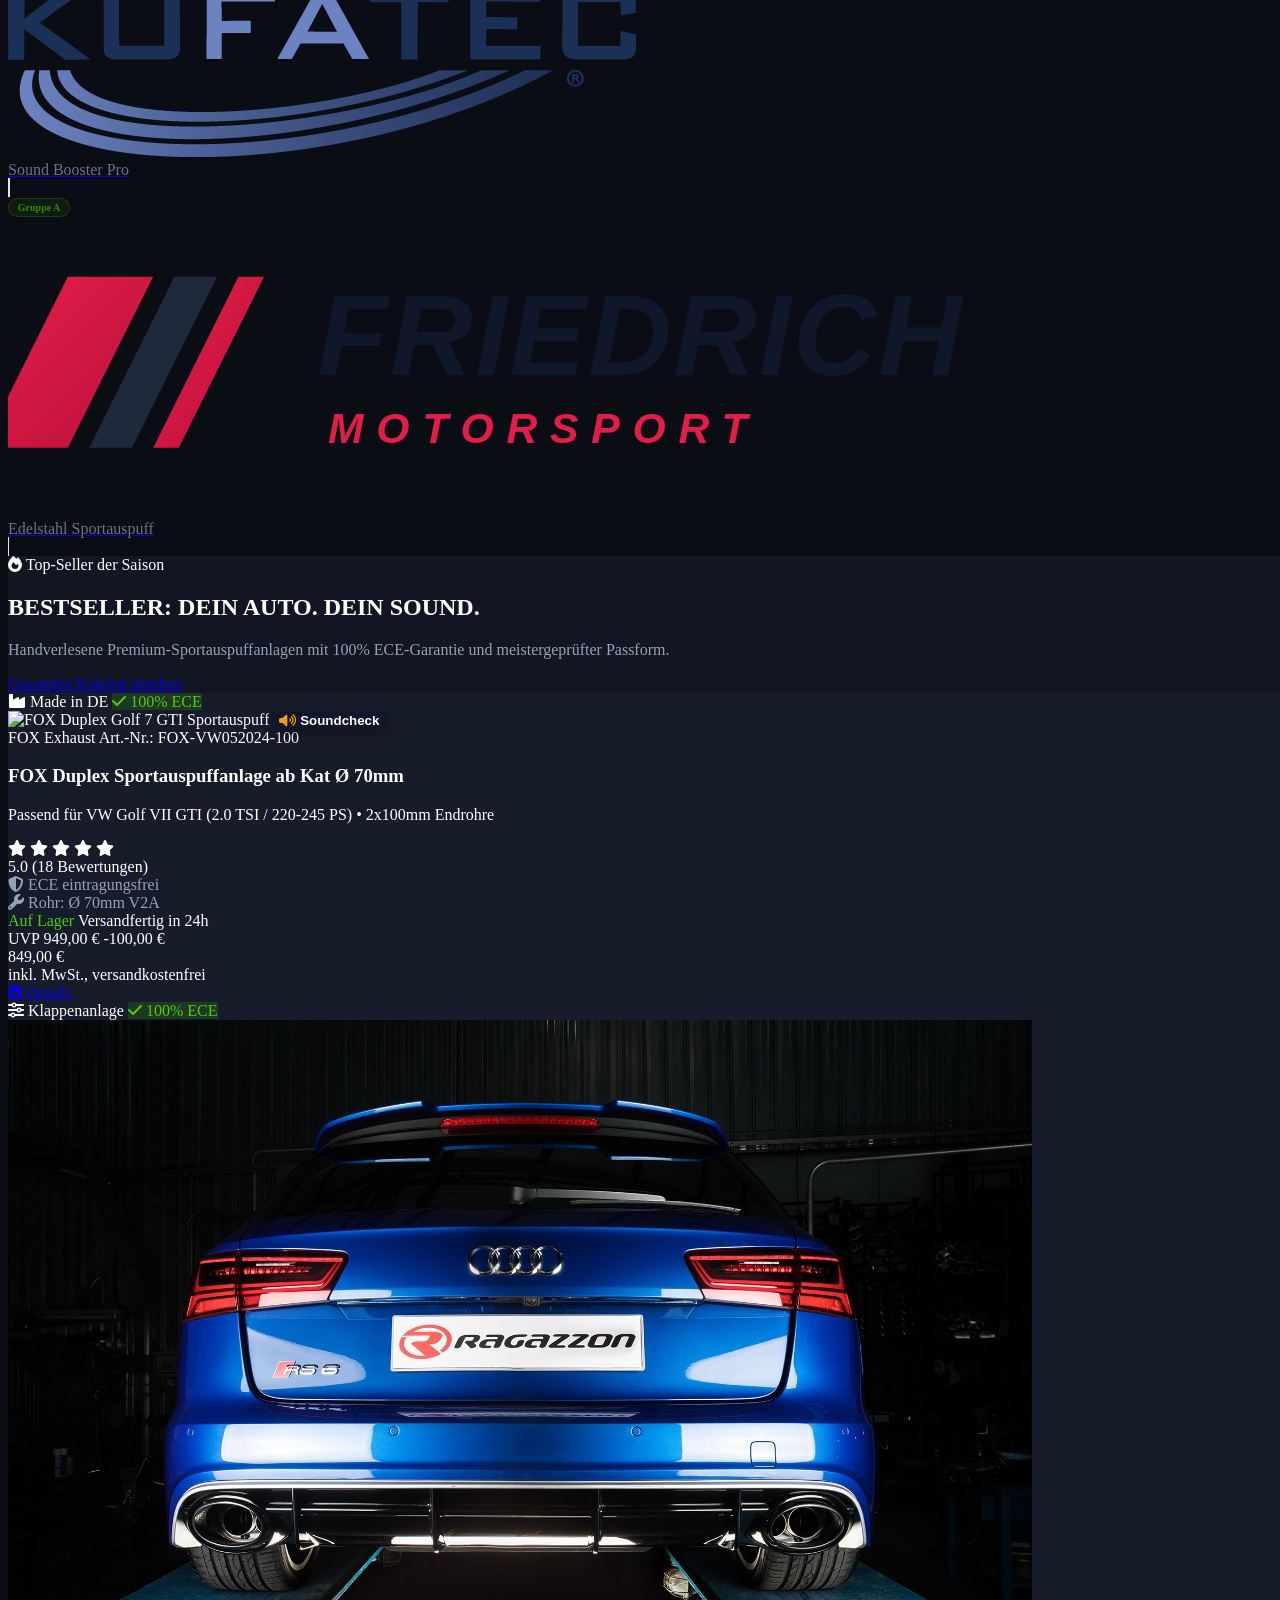
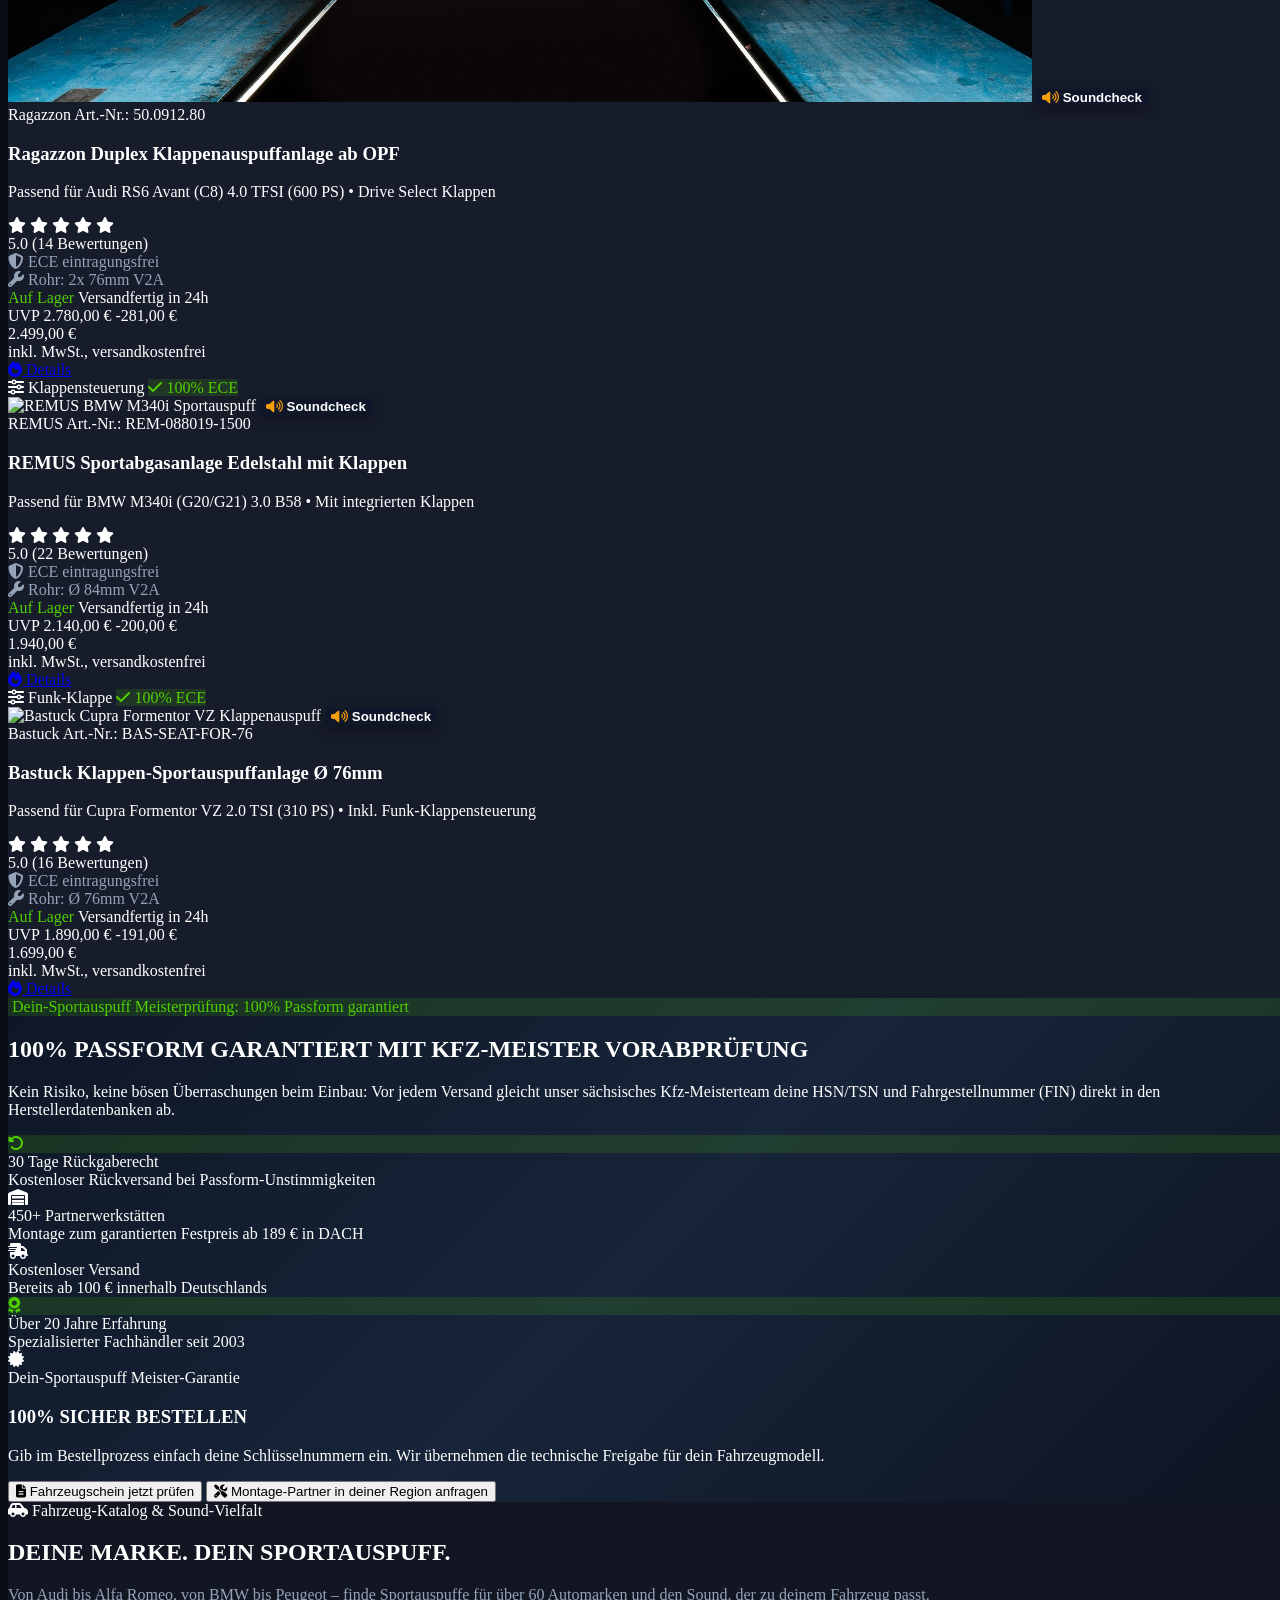
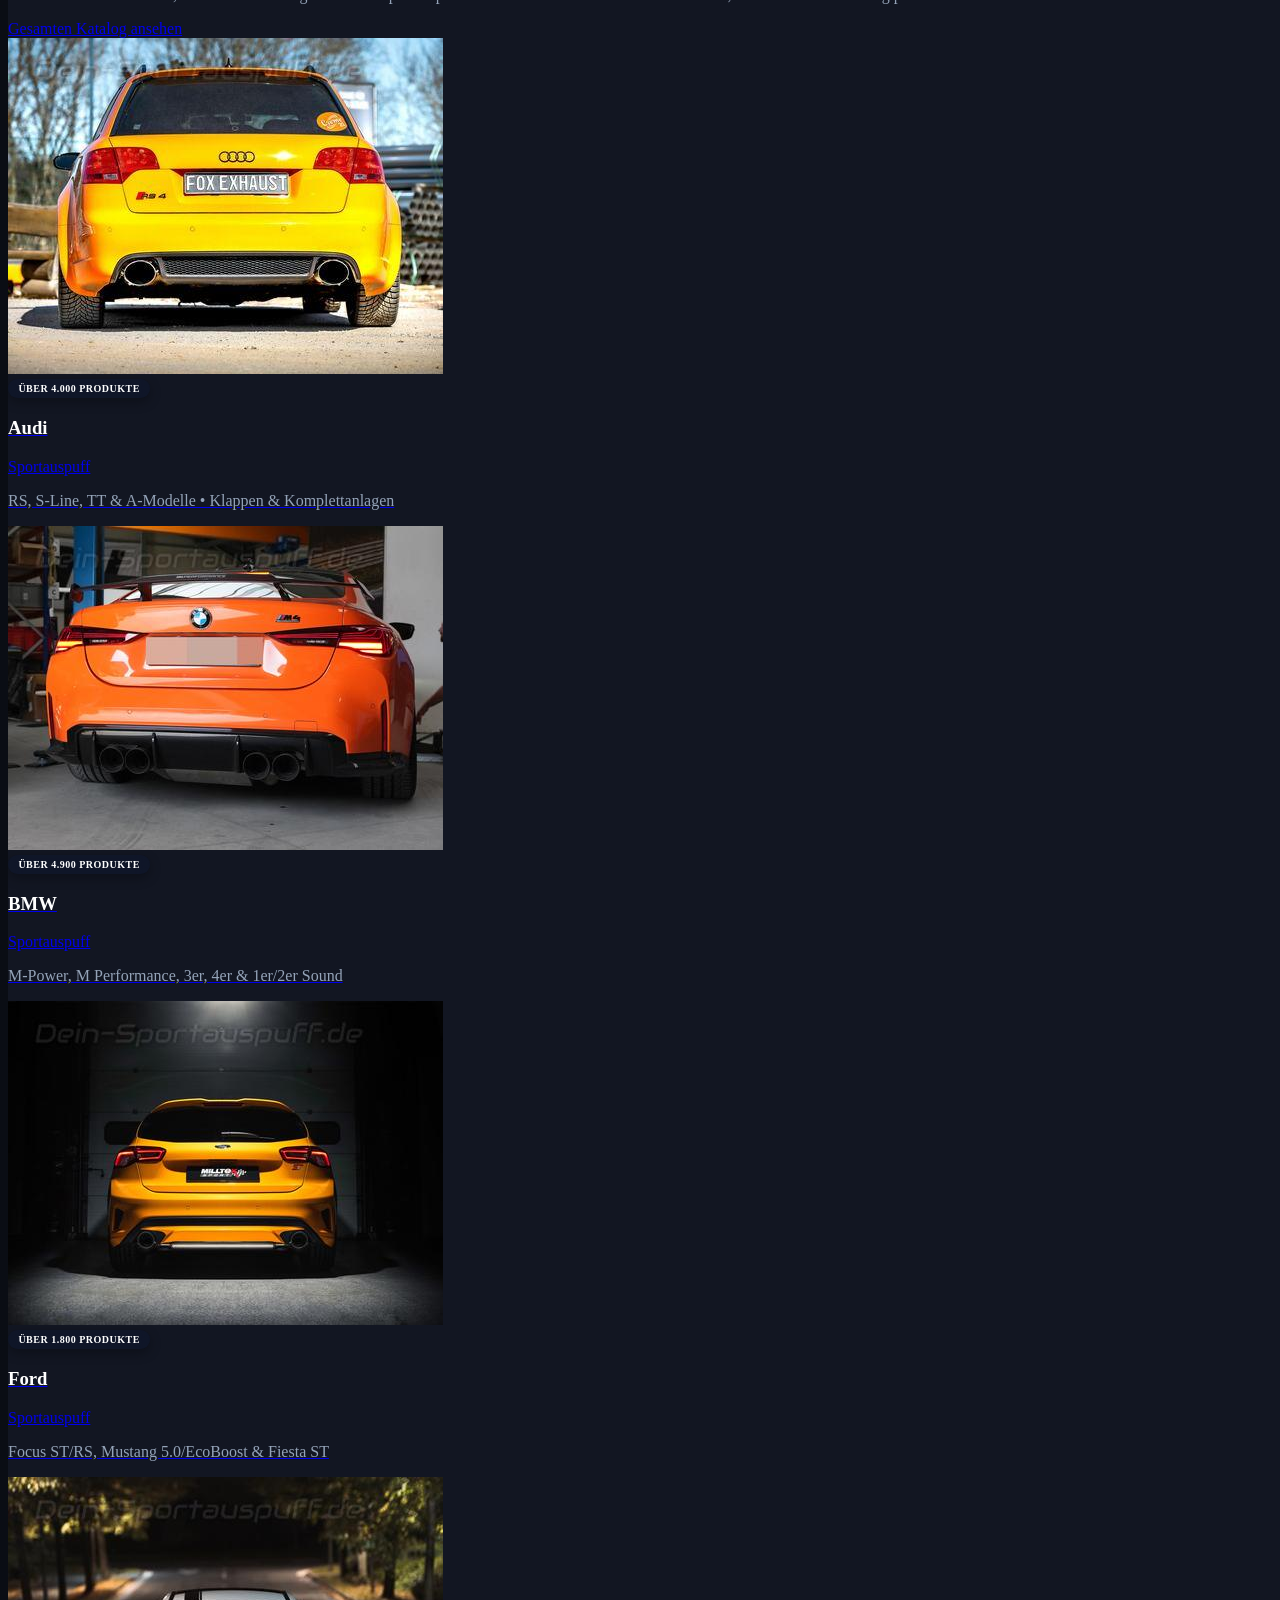
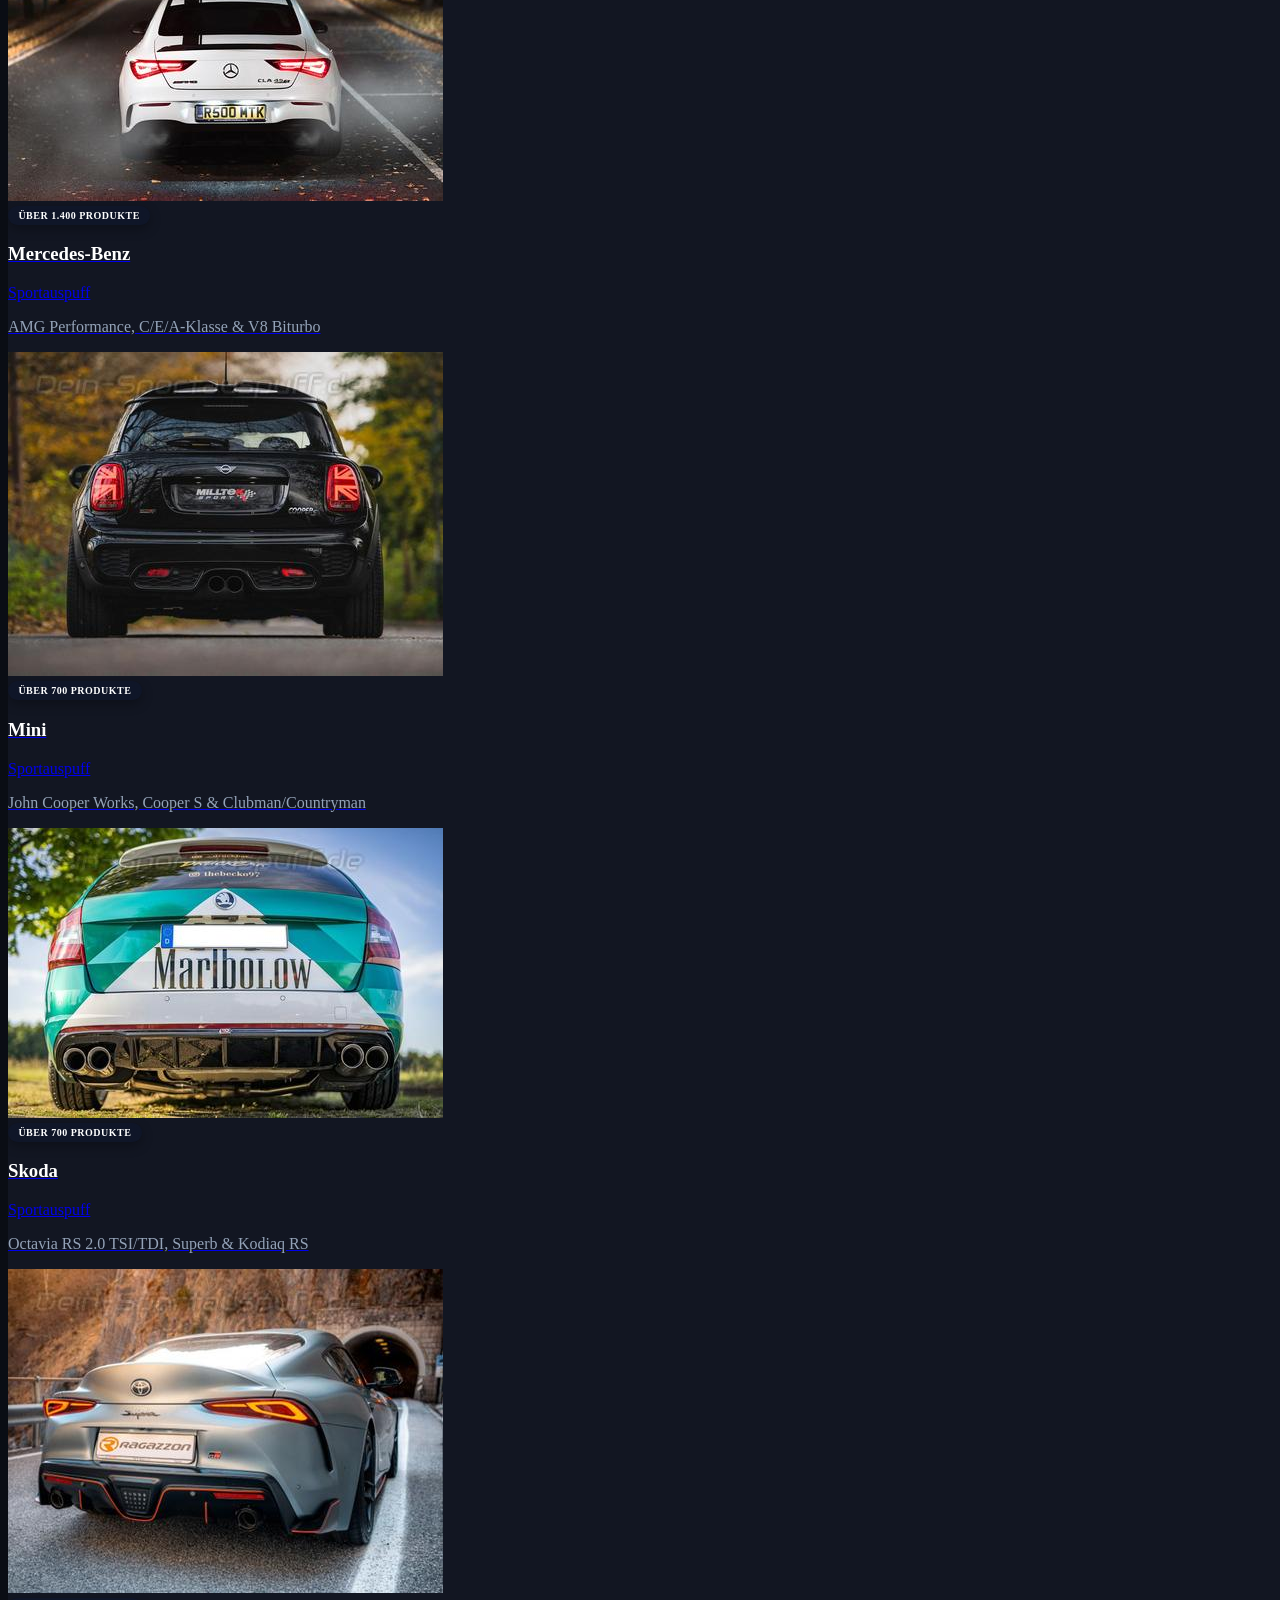
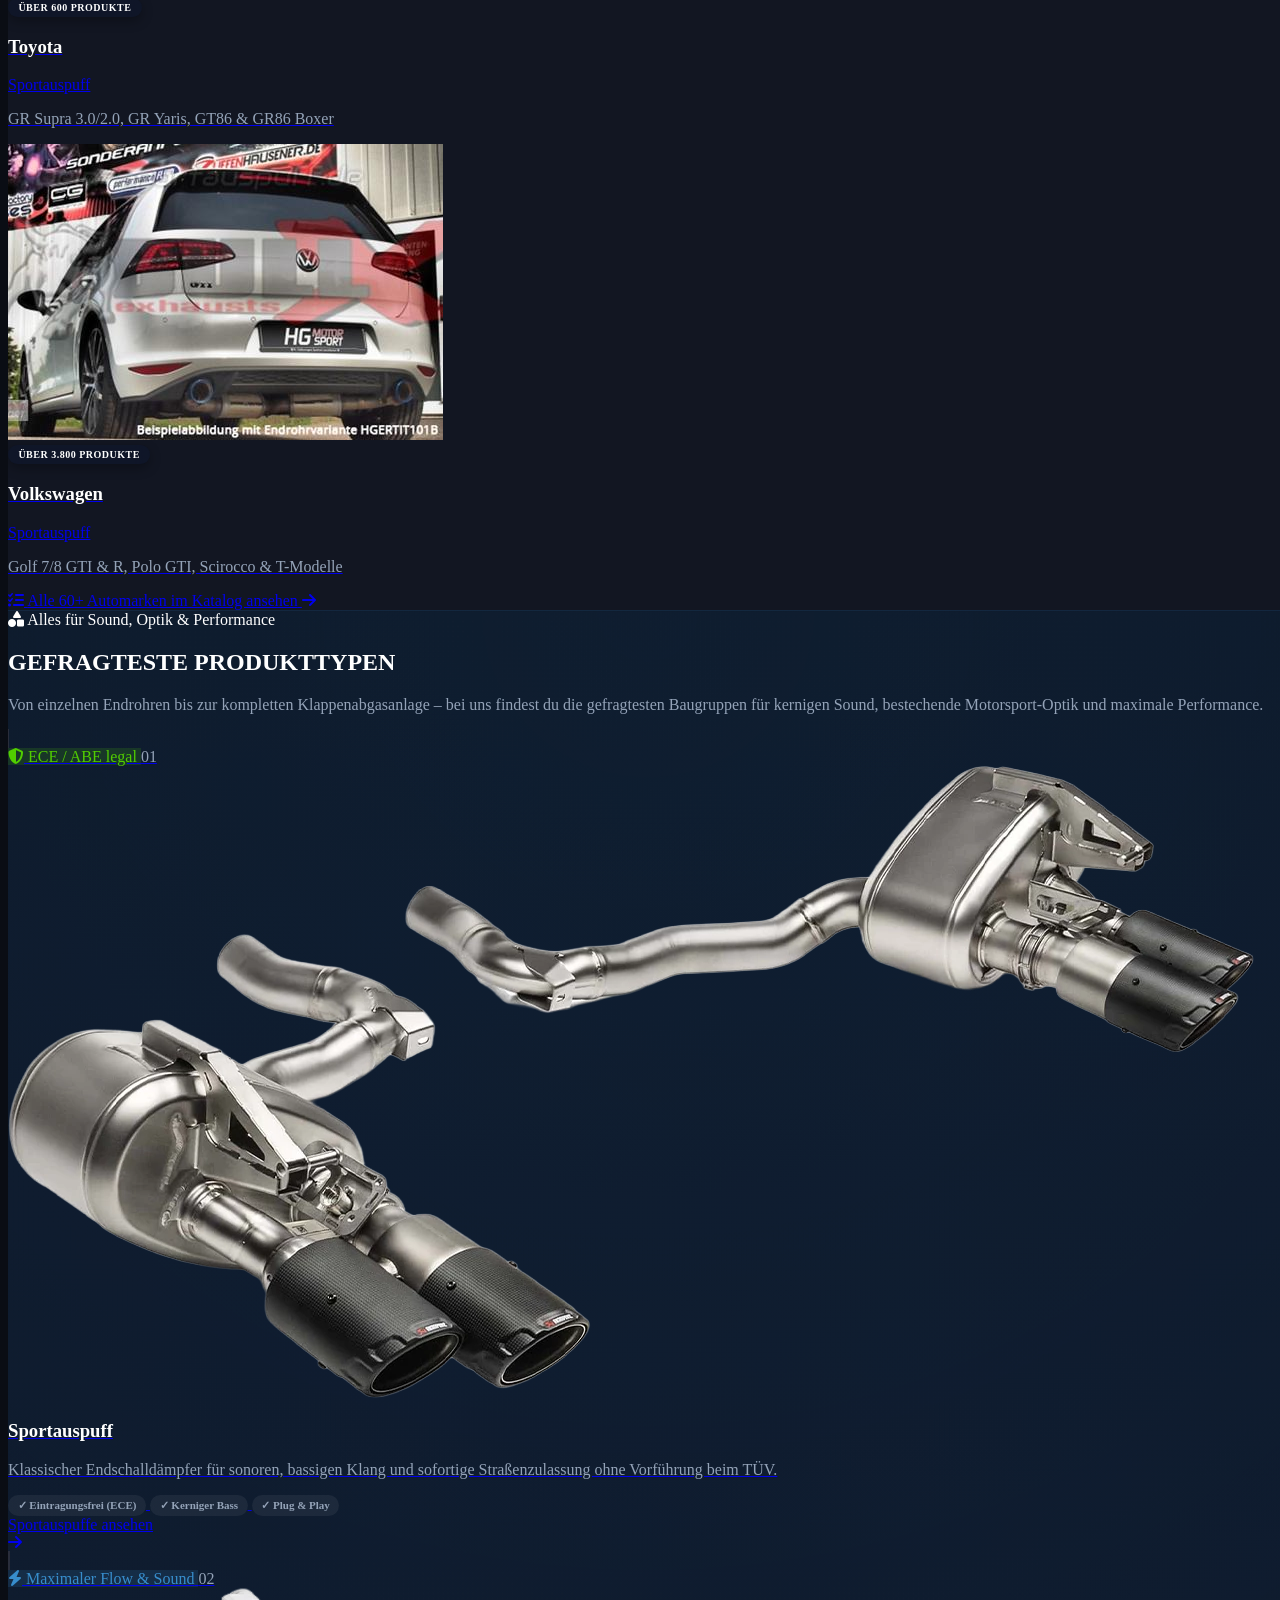
==== commit f35527e9: "feat(sportauspuff): expand SEO knowledge base with 6 benefits, telemetry dyno table, legal and top s" ====
--- a/index.html
+++ b/index.html
@@ -3762,194 +3762,550 @@
       <!-- Container mit Expander-Logik -->
       <div class="relative">
 
-        <!-- Das 3-Spalten-Grid (Standardmäßig auf 460px gekürzt, voll aufklappbar) -->
-        <div id="seoGuideContent" class="max-h-[460px] overflow-hidden transition-all duration-700 ease-in-out grid grid-cols-1 lg:grid-cols-3 gap-6 sm:gap-8 items-stretch">
-
-          <!-- Spalte 1: Riesige Auswahl & Baugruppen -->
-          <div class="p-6 sm:p-7 rounded-2xl border flex flex-col justify-between" style="background-color: var(--panel-card); border-color: var(--panel-border);">
-            <div>
-              <div class="flex items-center space-x-3 mb-4 pb-3 border-b" style="border-color: var(--panel-border);">
-                <div class="w-10 h-10 rounded-xl bg-brand-orange/15 text-brand-orange flex items-center justify-center text-lg flex-shrink-0">
-                  <i class="fa-solid fa-gauge-high"></i>
-                </div>
-                <div>
-                  <span class="text-[11px] font-racing uppercase tracking-wider font-extrabold text-brand-orange">Baugruppen &amp; Sound</span>
-                  <h3 class="font-racing text-xl font-bold uppercase italic leading-tight" style="color: var(--text-main);">Riesige Auswahl für alle Automarken</h3>
-                </div>
-              </div>
-
-              <div class="space-y-3.5 text-xs sm:text-sm leading-relaxed" style="color: var(--text-muted);">
-                <p>
-                  Auf <strong style="color: var(--text-main);">Dein-Sportauspuff.de</strong> findest Du eine riesige Auswahl (über <strong class="text-brand-orange">48.000 Auspuff-Produkte</strong>) an <strong style="color: var(--text-main);">Sportauspuffanlagen</strong>, <strong style="color: var(--text-main);">Sport-Endrohren</strong>, Universalteilen und Zubehör für dein Fahrzeug.
+        <!-- Komplette Wissens-Enzyklopädie (Kompakt auf 460px gekürzt, vollständig aufklappbar) -->
+        <div id="seoGuideContent" class="max-h-[460px] overflow-hidden transition-all duration-700 ease-in-out space-y-8">
+
+          <!-- 1. DREI KERN-SÄULEN (Baugruppen, Universal & Support) -->
+          <div class="grid grid-cols-1 lg:grid-cols-3 gap-6 sm:gap-8 items-stretch">
+
+            <!-- Spalte 1: Riesige Auswahl & Baugruppen -->
+            <div class="p-6 sm:p-7 rounded-2xl border flex flex-col justify-between" style="background-color: var(--panel-card); border-color: var(--panel-border);">
+              <div>
+                <div class="flex items-center space-x-3 mb-4 pb-3 border-b" style="border-color: var(--panel-border);">
+                  <div class="w-10 h-10 rounded-xl bg-brand-orange/15 text-brand-orange flex items-center justify-center text-lg flex-shrink-0">
+                    <i class="fa-solid fa-gauge-high"></i>
+                  </div>
+                  <div>
+                    <span class="text-[11px] font-racing uppercase tracking-wider font-extrabold text-brand-orange">Baugruppen &amp; Sound</span>
+                    <h3 class="font-racing text-xl font-bold uppercase italic leading-tight" style="color: var(--text-main);">Riesige Auswahl für alle Automarken</h3>
+                  </div>
+                </div>
+
+                <div class="space-y-3 text-xs sm:text-sm leading-relaxed" style="color: var(--text-muted);">
+                  <p>
+                    Auf <strong style="color: var(--text-main);">Dein-Sportauspuff.de</strong> findest Du eine riesige Auswahl (über <strong class="text-brand-orange">48.000 Auspuff-Produkte</strong>) an <strong style="color: var(--text-main);">Sportauspuffanlagen</strong>, <strong style="color: var(--text-main);">Sport-Endrohren</strong>, Universalteilen und Zubehör für dein Fahrzeug.
+                  </p>
+                  <p>
+                    Neben <strong>Auspuffkrümmern</strong>, <strong>Sport-Vorschalldämpfern</strong>, <strong>-Endschalldämpfern</strong> und <strong>Komplettanlagen</strong> bieten wir auch <strong>Schalldämpfer-Ersatzrohre</strong>, <strong>Downpipes</strong> und <strong>Sportkats</strong> an. Du bekommst bei uns fahrzeugspezifische Produkte, bei denen Leistungssteigerung und Soundentfaltung bestmöglich abgestimmt sind und die 100-prozentige Passgenauigkeit garantieren.
+                  </p>
+                  <p>
+                    Um eine Auspuffanlage herauszusuchen, musst Du kein Profi sein: Einfach dein Auto auswählen (Marke, Modell, Motor und Leistung) und schon kriegst Du alle passenden Produkte.
+                  </p>
+                </div>
+
+                <!-- Beliebte Modelle Tag-Cloud -->
+                <div class="pt-4 mt-4 border-t" style="border-color: var(--panel-border);">
+                  <span class="text-[11px] font-racing uppercase tracking-wider font-extrabold block mb-2" style="color: var(--text-main);">Beliebte Fahrzeugmodelle:</span>
+                  <div class="flex flex-wrap gap-1.5">
+                    <a href="kategorie.html?brand=Volkswagen&model=Golf%20VII%20(7)" class="px-2.5 py-1 rounded-lg text-xs font-semibold hover:border-brand-orange transition" style="background-color: var(--tier1-bg); color: var(--text-main); border: 1px solid var(--panel-border);">VW Golf 7 GTI</a>
+                    <a href="kategorie.html?brand=Volkswagen&model=Golf%20VIII%20(8)" class="px-2.5 py-1 rounded-lg text-xs font-semibold hover:border-brand-orange transition" style="background-color: var(--tier1-bg); color: var(--text-main); border: 1px solid var(--panel-border);">Golf 8 R</a>
+                    <a href="kategorie.html?brand=Audi" class="px-2.5 py-1 rounded-lg text-xs font-semibold hover:border-brand-orange transition" style="background-color: var(--tier1-bg); color: var(--text-main); border: 1px solid var(--panel-border);">Audi A4 S-Line</a>
+                    <a href="kategorie.html?brand=Audi" class="px-2.5 py-1 rounded-lg text-xs font-semibold hover:border-brand-orange transition" style="background-color: var(--tier1-bg); color: var(--text-main); border: 1px solid var(--panel-border);">Audi RS6 Avant</a>
+                    <a href="kategorie.html?brand=BMW" class="px-2.5 py-1 rounded-lg text-xs font-semibold hover:border-brand-orange transition" style="background-color: var(--tier1-bg); color: var(--text-main); border: 1px solid var(--panel-border);">BMW 3er / M</a>
+                    <a href="kategorie.html?brand=Ford" class="px-2.5 py-1 rounded-lg text-xs font-semibold hover:border-brand-orange transition" style="background-color: var(--tier1-bg); color: var(--text-main); border: 1px solid var(--panel-border);">Ford Mustang</a>
+                    <a href="kategorie.html?brand=Mercedes-Benz" class="px-2.5 py-1 rounded-lg text-xs font-semibold hover:border-brand-orange transition" style="background-color: var(--tier1-bg); color: var(--text-main); border: 1px solid var(--panel-border);">Mercedes CLA</a>
+                    <a href="kategorie.html?brand=Porsche" class="px-2.5 py-1 rounded-lg text-xs font-semibold hover:border-brand-orange transition" style="background-color: var(--tier1-bg); color: var(--text-main); border: 1px solid var(--panel-border);">Porsche 911 GT3</a>
+                  </div>
+                </div>
+
+                <!-- Hersteller Quick-Links -->
+                <div class="pt-3">
+                  <span class="text-[11px] font-racing uppercase tracking-wider font-extrabold block mb-2" style="color: var(--text-main);">Originalprodukte namhafter Hersteller:</span>
+                  <div class="flex flex-wrap gap-1.5 text-xs font-medium" style="color: var(--brand-blue);">
+                    <a href="#hersteller" class="hover:underline">FOX</a> •
+                    <a href="#hersteller" class="hover:underline">Eisenmann</a> •
+                    <a href="#hersteller" class="hover:underline">Akrapovic</a> •
+                    <a href="#hersteller" class="hover:underline">Supersprint</a> •
+                    <a href="#hersteller" class="hover:underline">Capristo</a> •
+                    <a href="#hersteller" class="hover:underline">Remus</a> •
+                    <a href="#hersteller" class="hover:underline">Bastuck</a> •
+                    <a href="#hersteller" class="hover:underline">Ragazzon</a> •
+                    <a href="#hersteller" class="hover:underline">Borla</a> •
+                    <a href="#hersteller" class="hover:underline">HJS</a> •
+                    <a href="#hersteller" class="hover:underline">Milltek</a> •
+                    <a href="#hersteller" class="hover:underline">Ulter Sport</a>
+                  </div>
+                </div>
+              </div>
+
+              <div class="pt-5 mt-4 border-t" style="border-color: var(--panel-border);">
+                <a href="#fahrzeugfinder" class="w-full py-2.5 px-4 rounded-xl text-xs font-racing uppercase tracking-wider font-bold flex items-center justify-center space-x-2 transition" style="background-color: var(--tier1-bg); color: var(--text-main); border: 1px solid var(--panel-border);">
+                  <i class="fa-solid fa-car-side text-brand-orange"></i>
+                  <span>Fahrzeugspezifische Teile finden</span>
+                </a>
+              </div>
+            </div>
+
+            <!-- Spalte 2: Sportendrohre & Uni-Auspuffteile -->
+            <div class="p-6 sm:p-7 rounded-2xl border flex flex-col justify-between" style="background-color: var(--panel-card); border-color: var(--panel-border);">
+              <div>
+                <div class="flex items-center space-x-3 mb-4 pb-3 border-b" style="border-color: var(--panel-border);">
+                  <div class="w-10 h-10 rounded-xl bg-brand-blue/15 text-brand-blue flex items-center justify-center text-lg flex-shrink-0">
+                    <i class="fa-solid fa-wrench"></i>
+                  </div>
+                  <div>
+                    <span class="text-[11px] font-racing uppercase tracking-wider font-extrabold text-brand-blue">Universal &amp; Zubehör</span>
+                    <h3 class="font-racing text-xl font-bold uppercase italic leading-tight" style="color: var(--text-main);">Sportendrohre &amp; Uni-Auspuffteile</h3>
+                  </div>
+                </div>
+
+                <div class="space-y-3 text-xs sm:text-sm leading-relaxed" style="color: var(--text-muted);">
+                  <p>
+                    Falls das Gewünschte nicht direkt modellspezifisch dabei ist, sorgt unsere riesige Auswahl an <strong style="color: var(--text-main);">Sportendrohren</strong>, <strong style="color: var(--text-main);">Universalschalldämpfern und Zubehör</strong> dafür, dass auch ganz individuelle Ideen und Custom-Umbauten verwirklicht werden können.
+                  </p>
+                  <p>
+                    Unser breites Sortiment an <strong>Universalrohren, Adaptern, flexiblen Rohren und Schellen</strong> ist in fast allen Durchmessern erhältlich und deshalb auch für <strong>Motorrad- und LKW-Auspuffanlagen</strong> optimal geeignet.
+                  </p>
+                  <p>
+                    Alle Produkte können bequem und mit wenigen Mausklicks bestellt werden, egal ob Du per <strong style="color: var(--text-main);">Vorkasse, PayPal oder per Nachnahme</strong> bezahlst. Deine Bestellung wird von unseren Mitarbeitern schnellstmöglich bearbeitet und Du erhältst regelmäßig Statusmeldungen über den Bestellverlauf.
+                  </p>
+                </div>
+
+                <!-- Baugruppen-Highlights Grid -->
+                <div class="pt-4 mt-4 border-t grid grid-cols-2 gap-2 text-xs" style="border-color: var(--panel-border);">
+                  <div class="p-2.5 rounded-xl flex items-center space-x-2" style="background-color: var(--tier1-bg);">
+                    <i class="fa-solid fa-check text-xs" style="color: var(--brand-green);"></i>
+                    <span class="font-semibold" style="color: var(--text-main);">Universalrohre</span>
+                  </div>
+                  <div class="p-2.5 rounded-xl flex items-center space-x-2" style="background-color: var(--tier1-bg);">
+                    <i class="fa-solid fa-check text-xs" style="color: var(--brand-green);"></i>
+                    <span class="font-semibold" style="color: var(--text-main);">Auspuff-Adapter</span>
+                  </div>
+                  <div class="p-2.5 rounded-xl flex items-center space-x-2" style="background-color: var(--tier1-bg);">
+                    <i class="fa-solid fa-check text-xs" style="color: var(--brand-green);"></i>
+                    <span class="font-semibold" style="color: var(--text-main);">Flexible Rohre</span>
+                  </div>
+                  <div class="p-2.5 rounded-xl flex items-center space-x-2" style="background-color: var(--tier1-bg);">
+                    <i class="fa-solid fa-check text-xs" style="color: var(--brand-green);"></i>
+                    <span class="font-semibold" style="color: var(--text-main);">Montageschellen</span>
+                  </div>
+                </div>
+              </div>
+
+              <div class="pt-5 mt-4 border-t" style="border-color: var(--panel-border);">
+                <a href="kategorie.html?cat=universal" class="w-full py-2.5 px-4 rounded-xl text-xs font-racing uppercase tracking-wider font-bold flex items-center justify-center space-x-2 transition" style="background-color: var(--tier1-bg); color: var(--text-main); border: 1px solid var(--panel-border);">
+                  <i class="fa-solid fa-arrow-up-right-from-square text-brand-blue"></i>
+                  <span>Universal-Zubehörkatalog öffnen</span>
+                </a>
+              </div>
+            </div>
+
+            <!-- Spalte 3: Geschultes Support-Team hilft dir -->
+            <div class="p-6 sm:p-7 rounded-2xl border flex flex-col justify-between" style="background-color: var(--panel-card); border-color: var(--panel-border);">
+              <div>
+                <div class="flex items-center space-x-3 mb-4 pb-3 border-b" style="border-color: var(--panel-border);">
+                  <div class="w-10 h-10 rounded-xl bg-emerald-500/15 text-emerald-400 flex items-center justify-center text-lg flex-shrink-0">
+                    <i class="fa-solid fa-headset"></i>
+                  </div>
+                  <div>
+                    <span class="text-[11px] font-racing uppercase tracking-wider font-extrabold" style="color: var(--brand-green);">Persönliche Beratung</span>
+                    <h3 class="font-racing text-xl font-bold uppercase italic leading-tight" style="color: var(--text-main);">Geschultes Support-Team hilft dir</h3>
+                  </div>
+                </div>
+
+                <div class="space-y-3 text-xs sm:text-sm leading-relaxed" style="color: var(--text-muted);">
+                  <p>
+                    Fragen beantwortet dir gern und unkompliziert unser <strong style="color: var(--text-main);">geschultes Werkstatt- &amp; Beratungsteam</strong> – nutze einfach eine unserer direkten Kontaktmöglichkeiten.
+                  </p>
+                  <p>
+                    Gerne rufen wir dich auch kostenfrei zurück oder vereinbaren einen festen Gesprächstermin für eine detaillierte technische Telefonberatung zu Klang, Montage und Zulassung.
+                  </p>
+                  <p class="font-medium italic" style="color: var(--text-main);">
+                    Viel Spaß beim Stöbern auf Dein-Sportauspuff.de!<br>
+                    <span class="not-italic text-xs text-brand-orange font-bold uppercase tracking-wider mt-1 block">Das Team von Dein-Sportauspuff.de</span>
+                  </p>
+                </div>
+
+                <!-- Direkte Kontakt-Leiste -->
+                <div class="pt-4 mt-4 border-t space-y-2.5" style="border-color: var(--panel-border);">
+                  <a href="tel:+4937164638755" class="w-full p-2.5 rounded-xl flex items-center justify-between transition hover:border-brand-orange" style="background-color: var(--tier1-bg); border: 1px solid var(--panel-border);">
+                    <div class="flex items-center space-x-2.5">
+                      <i class="fa-solid fa-phone text-xs text-brand-orange"></i>
+                      <span class="text-xs font-semibold" style="color: var(--text-main);">Telefonische Beratung</span>
+                    </div>
+                    <span class="text-xs font-bold font-racing text-brand-orange">+49 (0) 371 64 63 87 55</span>
+                  </a>
+
+                  <a href="https://wa.me/4937130687696" target="_blank" rel="noopener noreferrer" class="w-full p-2.5 rounded-xl flex items-center justify-between transition hover:border-emerald-500" style="background-color: var(--tier1-bg); border: 1px solid var(--panel-border);">
+                    <div class="flex items-center space-x-2.5">
+                      <i class="fa-brands fa-whatsapp text-xs text-emerald-400"></i>
+                      <span class="text-xs font-semibold" style="color: var(--text-main);">WhatsApp Support</span>
+                    </div>
+                    <span class="text-xs font-bold font-racing text-emerald-400">Chat starten</span>
+                  </a>
+
+                  <a href="mailto:info@dein-sportauspuff.de" class="w-full p-2.5 rounded-xl flex items-center justify-between transition hover:border-brand-blue" style="background-color: var(--tier1-bg); border: 1px solid var(--panel-border);">
+                    <div class="flex items-center space-x-2.5">
+                      <i class="fa-solid fa-envelope text-xs text-brand-blue"></i>
+                      <span class="text-xs font-semibold" style="color: var(--text-main);">E-Mail Anfrage</span>
+                    </div>
+                    <span class="text-xs font-bold font-racing text-brand-blue">info@dein-sportauspuff.de</span>
+                  </a>
+                </div>
+              </div>
+
+              <div class="pt-5 mt-4 border-t" style="border-color: var(--panel-border);">
+                <button onclick="openConsultantModal()" type="button" class="w-full py-2.5 px-4 rounded-xl text-xs font-racing uppercase tracking-wider font-extrabold bg-brand-orange hover:bg-brand-orangeHover text-white shadow transition flex items-center justify-center space-x-2 cursor-pointer">
+                  <i class="fa-solid fa-headset"></i>
+                  <span>Kostenlosen Rückruf anfordern</span>
+                </button>
+              </div>
+            </div>
+
+          </div>
+
+          <!-- 2. LEISTUNGSPRÜFSTAND IN ZAHLEN & DIE 6 KERNVORTEILE -->
+          <div class="grid grid-cols-1 lg:grid-cols-12 gap-8 items-stretch">
+
+            <!-- Links (lg:col-span-7): Die 6 Vorteile des Sport-Endschalldämpfers -->
+            <div class="lg:col-span-7 p-6 sm:p-8 rounded-2xl border flex flex-col justify-between" style="background-color: var(--panel-card); border-color: var(--panel-border);">
+              <div>
+                <div class="flex items-center justify-between pb-4 mb-5 border-b" style="border-color: var(--panel-border);">
+                  <div>
+                    <span class="text-xs font-racing uppercase tracking-wider font-extrabold text-brand-orange block mb-1">Was bringt ein Sportauspuff?</span>
+                    <h3 class="font-racing text-2xl font-bold uppercase italic tracking-wide" style="color: var(--text-main);">
+                      Vorteile des Sportendschalldämpfers gegenüber OEM
+                    </h3>
+                  </div>
+                  <span class="w-10 h-10 rounded-xl bg-brand-orange/15 text-brand-orange flex items-center justify-center text-lg flex-shrink-0">
+                    <i class="fa-solid fa-bolt"></i>
+                  </span>
+                </div>
+
+                <p class="text-xs sm:text-sm leading-relaxed mb-6" style="color: var(--text-muted);">
+                  Eine der häufigsten Fragen vor dem Kauf lautet: <em class="font-semibold text-brand-orange">„Was bringt ein Sportauspuff wirklich?“</em> Neben sportlichem Sound und markanter Optik sind es vor allem thermodynamische und fahrzeugdynamische Faktoren:
                 </p>
-                <p>
-                  Neben <strong>Auspuffkrümmern</strong>, <strong>Sport-Vorschalldämpfern</strong>, <strong>-Endschalldämpfern</strong> und <strong>Komplettanlagen</strong> bieten wir auch <strong>Schalldämpfer-Ersatzrohre</strong>, <strong>Downpipes</strong> und <strong>Sportkats</strong> an. Du bekommst bei uns fahrzeugspezifische Produkte, bei denen Leistungssteigerung und Soundentfaltung bestmöglich abgestimmt sind und die 100-prozentige Passgenauigkeit garantieren.
+
+                <!-- 6 Vorteile im 2x3 Grid -->
+                <div class="grid grid-cols-1 sm:grid-cols-2 gap-4 text-xs">
+
+                  <div class="p-3.5 rounded-xl border flex items-start space-x-3" style="background-color: var(--tier1-bg); border-color: var(--panel-border);">
+                    <div class="w-7 h-7 rounded-lg bg-brand-orange/20 text-brand-orange flex items-center justify-center text-xs flex-shrink-0 mt-0.5">
+                      <i class="fa-solid fa-volume-high"></i>
+                    </div>
+                    <div>
+                      <div class="font-racing text-sm font-bold uppercase tracking-wider" style="color: var(--text-main);">1. Sportlicher Sound</div>
+                      <div class="mt-1 leading-relaxed" style="color: var(--text-muted);">
+                        Tiefe Frequenzen betont, hohe gedämpft. Kerniges Grollen beim Beschleunigen, absolut dröhnfrei auf der Autobahn.
+                      </div>
+                    </div>
+                  </div>
+
+                  <div class="p-3.5 rounded-xl border flex items-start space-x-3" style="background-color: var(--tier1-bg); border-color: var(--panel-border);">
+                    <div class="w-7 h-7 rounded-lg bg-emerald-500/20 text-emerald-400 flex items-center justify-center text-xs flex-shrink-0 mt-0.5">
+                      <i class="fa-solid fa-gauge-simple-high"></i>
+                    </div>
+                    <div>
+                      <div class="font-racing text-sm font-bold uppercase tracking-wider" style="color: var(--text-main);">2. Leistung &amp; Drehmoment</div>
+                      <div class="mt-1 leading-relaxed" style="color: var(--text-muted);">
+                        Verringerter Staudruck steigert Leistung und Durchzug erfahrungsgemäß um <strong>ca. 3% bis 5%</strong>.
+                      </div>
+                    </div>
+                  </div>
+
+                  <div class="p-3.5 rounded-xl border flex items-start space-x-3" style="background-color: var(--tier1-bg); border-color: var(--panel-border);">
+                    <div class="w-7 h-7 rounded-lg bg-blue-500/20 text-brand-blue flex items-center justify-center text-xs flex-shrink-0 mt-0.5">
+                      <i class="fa-solid fa-feather"></i>
+                    </div>
+                    <div>
+                      <div class="font-racing text-sm font-bold uppercase tracking-wider" style="color: var(--text-main);">3. Gewichtsreduzierung</div>
+                      <div class="mt-1 leading-relaxed" style="color: var(--text-muted);">
+                        High-End Edelstahl (V2A) &amp; Titan verringern das Fahrzeuggewicht im Heck oft im <strong>zweistelligen kg-Bereich</strong>.
+                      </div>
+                    </div>
+                  </div>
+
+                  <div class="p-3.5 rounded-xl border flex items-start space-x-3" style="background-color: var(--tier1-bg); border-color: var(--panel-border);">
+                    <div class="w-7 h-7 rounded-lg bg-purple-500/20 text-purple-400 flex items-center justify-center text-xs flex-shrink-0 mt-0.5">
+                      <i class="fa-solid fa-shield-halved"></i>
+                    </div>
+                    <div>
+                      <div class="font-racing text-sm font-bold uppercase tracking-wider" style="color: var(--text-main);">4. Längere Haltbarkeit</div>
+                      <div class="mt-1 leading-relaxed" style="color: var(--text-muted);">
+                        Hochlegierter Edelstahl schützt dauerhaft vor Korrosion, Durchrosten und vorzeitigen Alterungsprozessen.
+                      </div>
+                    </div>
+                  </div>
+
+                  <div class="p-3.5 rounded-xl border flex items-start space-x-3" style="background-color: var(--tier1-bg); border-color: var(--panel-border);">
+                    <div class="w-7 h-7 rounded-lg bg-amber-500/20 text-amber-500 flex items-center justify-center text-xs flex-shrink-0 mt-0.5">
+                      <i class="fa-solid fa-fire"></i>
+                    </div>
+                    <div>
+                      <div class="font-racing text-sm font-bold uppercase tracking-wider" style="color: var(--text-main);">5. Schont Turbo &amp; Motor</div>
+                      <div class="mt-1 leading-relaxed" style="color: var(--text-muted);">
+                        70 mm, 76 mm &amp; 80 mm Downpipes leiten Stauhitze rasant ab – thermische Entlastung für Turbomotoren &amp; Chiptuning.
+                      </div>
+                    </div>
+                  </div>
+
+                  <div class="p-3.5 rounded-xl border flex items-start space-x-3" style="background-color: var(--tier1-bg); border-color: var(--panel-border);">
+                    <div class="w-7 h-7 rounded-lg bg-pink-500/20 text-pink-400 flex items-center justify-center text-xs flex-shrink-0 mt-0.5">
+                      <i class="fa-solid fa-palette"></i>
+                    </div>
+                    <div>
+                      <div class="font-racing text-sm font-bold uppercase tracking-wider" style="color: var(--text-main);">6. Endrohr-Design &amp; Optik</div>
+                      <div class="mt-1 leading-relaxed" style="color: var(--text-muted);">
+                        Silber poliert, Mattschwarz, Kupfer, Echtcarbon oder Capristo-Keramikbeschichtung – auch Sonderanfertigungen möglich.
+                      </div>
+                    </div>
+                  </div>
+
+                </div>
+              </div>
+            </div>
+
+            <!-- Rechts (lg:col-span-5): Was bringt ein Sportauspuff in Zahlen (Prüfstands-Telemetrie) -->
+            <div class="lg:col-span-5 p-6 sm:p-8 rounded-2xl border flex flex-col justify-between" style="background-color: var(--panel-card); border-color: var(--panel-border);">
+              <div>
+                <div class="flex items-center justify-between pb-4 mb-4 border-b" style="border-color: var(--panel-border);">
+                  <div>
+                    <span class="text-xs font-racing uppercase tracking-wider font-extrabold text-brand-blue block mb-1">Messwerte auf dem Prüfstand</span>
+                    <h3 class="font-racing text-2xl font-bold uppercase italic tracking-wide" style="color: var(--text-main);">
+                      Was bringt ein Sportauspuff in Zahlen?
+                    </h3>
+                  </div>
+                  <span class="w-10 h-10 rounded-xl bg-brand-blue/15 text-brand-blue flex items-center justify-center text-lg flex-shrink-0">
+                    <i class="fa-solid fa-chart-line"></i>
+                  </span>
+                </div>
+
+                <p class="text-xs leading-relaxed mb-4" style="color: var(--text-muted);">
+                  Reale Rollenprüfstand-Vergleichsmessungen vor &amp; nach der Montage einer Sportabgasanlage:
                 </p>
-                <p>
-                  Um eine Auspuffanlage herauszusuchen, musst Du kein Profi sein: Einfach dein Auto auswählen (Marke, Modell, Motor und Leistung) und schon kriegst Du alle für dein Fahrzeug passenden Produkte.
+
+                <!-- Die Telemetrie-Tabelle -->
+                <div class="overflow-x-auto rounded-xl border" style="border-color: var(--panel-border);">
+                  <table class="w-full text-left text-xs">
+                    <thead>
+                      <tr style="background-color: var(--tier1-bg); border-bottom: 1px solid var(--panel-border);">
+                        <th class="py-2.5 px-3 font-racing uppercase font-bold" style="color: var(--text-main);">Fahrzeug</th>
+                        <th class="py-2.5 px-2 font-racing uppercase font-bold text-center" style="color: var(--text-main);">Leistung</th>
+                        <th class="py-2.5 px-2 font-racing uppercase font-bold text-center" style="color: var(--text-main);">Drehmoment</th>
+                        <th class="py-2.5 px-3 font-racing uppercase font-bold text-right" style="color: var(--text-main);">Gewicht</th>
+                      </tr>
+                    </thead>
+                    <tbody class="divide-y" style="border-color: var(--panel-border);">
+                      <!-- Audi R8 -->
+                      <tr>
+                        <td class="py-2.5 px-3 font-bold" style="color: var(--text-main);">
+                          <div>Audi R8</div>
+                          <div class="text-[10px] font-normal" style="color: var(--text-muted);">V10 FSI</div>
+                        </td>
+                        <td class="py-2.5 px-2 text-center whitespace-nowrap">
+                          <span class="inline-flex items-center px-1.5 py-0.5 rounded text-[11px] font-bold" style="background-color: rgba(81, 206, 0, 0.12); color: var(--brand-green);">
+                            <i class="fa-solid fa-arrow-up text-[9px] mr-1"></i>+13,9 PS <span class="text-[9px] ml-0.5 opacity-80">(+2,6%)</span>
+                          </span>
+                        </td>
+                        <td class="py-2.5 px-2 text-center whitespace-nowrap">
+                          <span class="inline-flex items-center px-1.5 py-0.5 rounded text-[11px] font-bold bg-amber-400/15 text-amber-500">
+                            <i class="fa-solid fa-arrow-up text-[9px] mr-1"></i>+15,4 Nm
+                          </span>
+                        </td>
+                        <td class="py-2.5 px-3 text-right whitespace-nowrap">
+                          <span class="inline-flex items-center px-1.5 py-0.5 rounded text-[11px] font-bold bg-blue-500/15 text-brand-blue">
+                            <i class="fa-solid fa-arrow-down text-[9px] mr-1"></i>-16,3 kg
+                          </span>
+                        </td>
+                      </tr>
+                      <!-- Porsche 911 GT3 997 -->
+                      <tr>
+                        <td class="py-2.5 px-3 font-bold" style="color: var(--text-main);">
+                          <div>Porsche 911</div>
+                          <div class="text-[10px] font-normal" style="color: var(--text-muted);">GT3 (997)</div>
+                        </td>
+                        <td class="py-2.5 px-2 text-center whitespace-nowrap">
+                          <span class="inline-flex items-center px-1.5 py-0.5 rounded text-[11px] font-bold" style="background-color: rgba(81, 206, 0, 0.12); color: var(--brand-green);">
+                            <i class="fa-solid fa-arrow-up text-[9px] mr-1"></i>+12,0 PS <span class="text-[9px] ml-0.5 opacity-80">(+2,9%)</span>
+                          </span>
+                        </td>
+                        <td class="py-2.5 px-2 text-center whitespace-nowrap">
+                          <span class="inline-flex items-center px-1.5 py-0.5 rounded text-[11px] font-bold bg-amber-400/15 text-amber-500">
+                            <i class="fa-solid fa-arrow-up text-[9px] mr-1"></i>+14,2 Nm
+                          </span>
+                        </td>
+                        <td class="py-2.5 px-3 text-right whitespace-nowrap">
+                          <span class="inline-flex items-center px-1.5 py-0.5 rounded text-[11px] font-bold bg-blue-500/15 text-brand-blue">
+                            <i class="fa-solid fa-arrow-down text-[9px] mr-1"></i>-17,0 kg
+                          </span>
+                        </td>
+                      </tr>
+                      <!-- VW Golf 7 GTI -->
+                      <tr>
+                        <td class="py-2.5 px-3 font-bold" style="color: var(--text-main);">
+                          <div>VW Golf 7</div>
+                          <div class="text-[10px] font-normal" style="color: var(--text-muted);">2.0 TSI GTI</div>
+                        </td>
+                        <td class="py-2.5 px-2 text-center whitespace-nowrap">
+                          <span class="inline-flex items-center px-1.5 py-0.5 rounded text-[11px] font-bold" style="background-color: rgba(81, 206, 0, 0.12); color: var(--brand-green);">
+                            <i class="fa-solid fa-arrow-up text-[9px] mr-1"></i>+11,7 PS <span class="text-[9px] ml-0.5 opacity-80">(+5,3%)</span>
+                          </span>
+                        </td>
+                        <td class="py-2.5 px-2 text-center whitespace-nowrap">
+                          <span class="inline-flex items-center px-1.5 py-0.5 rounded text-[11px] font-bold bg-amber-400/15 text-amber-500">
+                            <i class="fa-solid fa-arrow-up text-[9px] mr-1"></i>+16,0 Nm
+                          </span>
+                        </td>
+                        <td class="py-2.5 px-3 text-right whitespace-nowrap">
+                          <span class="inline-flex items-center px-1.5 py-0.5 rounded text-[11px] font-bold bg-blue-500/15 text-brand-blue">
+                            <i class="fa-solid fa-arrow-down text-[9px] mr-1"></i>-5,3 kg
+                          </span>
+                        </td>
+                      </tr>
+                      <!-- VW Golf 8 GTI -->
+                      <tr>
+                        <td class="py-2.5 px-3 font-bold" style="color: var(--text-main);">
+                          <div>VW Golf 8</div>
+                          <div class="text-[10px] font-normal" style="color: var(--text-muted);">2.0 TSI GTI</div>
+                        </td>
+                        <td class="py-2.5 px-2 text-center whitespace-nowrap">
+                          <span class="inline-flex items-center px-1.5 py-0.5 rounded text-[11px] font-bold" style="background-color: rgba(81, 206, 0, 0.12); color: var(--brand-green);">
+                            <i class="fa-solid fa-arrow-up text-[9px] mr-1"></i>+11,2 PS <span class="text-[9px] ml-0.5 opacity-80">(+4,6%)</span>
+                          </span>
+                        </td>
+                        <td class="py-2.5 px-2 text-center whitespace-nowrap">
+                          <span class="inline-flex items-center px-1.5 py-0.5 rounded text-[11px] font-bold bg-amber-400/15 text-amber-500">
+                            <i class="fa-solid fa-arrow-up text-[9px] mr-1"></i>+15,8 Nm
+                          </span>
+                        </td>
+                        <td class="py-2.5 px-3 text-right whitespace-nowrap">
+                          <span class="inline-flex items-center px-1.5 py-0.5 rounded text-[11px] font-bold bg-blue-500/15 text-brand-blue">
+                            <i class="fa-solid fa-arrow-down text-[9px] mr-1"></i>-10,3 kg
+                          </span>
+                        </td>
+                      </tr>
+                    </tbody>
+                  </table>
+                </div>
+              </div>
+
+              <div class="pt-4 mt-4 border-t flex items-center justify-between text-[11px]" style="border-color: var(--panel-border);">
+                <span style="color: var(--text-muted);">*Ergebnisse variieren je nach Baugruppe &amp; Software</span>
+                <span class="font-bold text-brand-orange">100% Dyno-getestet</span>
+              </div>
+            </div>
+
+          </div>
+
+          <!-- 3. TECHNIK-, ZULASSUNGS- & MONTAGE-KOMPASS (4-Spalten Grid) -->
+          <div class="grid grid-cols-1 md:grid-cols-2 lg:grid-cols-4 gap-6">
+
+            <!-- Karte A: Was ist ein Sportauspuff? -->
+            <div class="p-5 sm:p-6 rounded-2xl border flex flex-col justify-between" style="background-color: var(--panel-card); border-color: var(--panel-border);">
+              <div>
+                <div class="w-8 h-8 rounded-lg bg-brand-blue/15 text-brand-blue flex items-center justify-center text-sm mb-3">
+                  <i class="fa-solid fa-circle-info"></i>
+                </div>
+                <h4 class="font-racing text-lg font-bold uppercase italic tracking-wide mb-2" style="color: var(--text-main);">
+                  Was ist ein Sportauspuff?
+                </h4>
+                <p class="text-xs leading-relaxed" style="color: var(--text-muted);">
+                  Als Sportauspuff wird der hintere Schalldämpfer (Endschalldämpfer / ESD) bezeichnet. Durch seinen speziellen Aufbau als <strong>Absorptionsdämpfer</strong> wird der Staudruck im Abgasstrang minimiert. Optimierte Strömung und größere Rohrdurchmesser entfalten Leistung und sportlichen Klang.
                 </p>
               </div>
-
-              <!-- Beliebte Modelle Tag-Cloud -->
-              <div class="pt-4 mt-4 border-t" style="border-color: var(--panel-border);">
-                <span class="text-[11px] font-racing uppercase tracking-wider font-extrabold block mb-2" style="color: var(--text-main);">Beliebte Fahrzeugmodelle:</span>
-                <div class="flex flex-wrap gap-1.5">
-                  <a href="kategorie.html?brand=Volkswagen&model=Golf%20VII%20(7)" class="px-2.5 py-1 rounded-lg text-xs font-semibold hover:border-brand-orange transition" style="background-color: var(--tier1-bg); color: var(--text-main); border: 1px solid var(--panel-border);">VW Golf 7</a>
-                  <a href="kategorie.html?brand=Audi" class="px-2.5 py-1 rounded-lg text-xs font-semibold hover:border-brand-orange transition" style="background-color: var(--tier1-bg); color: var(--text-main); border: 1px solid var(--panel-border);">Audi A1 / RS6</a>
-                  <a href="kategorie.html?brand=BMW" class="px-2.5 py-1 rounded-lg text-xs font-semibold hover:border-brand-orange transition" style="background-color: var(--tier1-bg); color: var(--text-main); border: 1px solid var(--panel-border);">BMW 3er</a>
-                  <a href="kategorie.html?brand=Ford" class="px-2.5 py-1 rounded-lg text-xs font-semibold hover:border-brand-orange transition" style="background-color: var(--tier1-bg); color: var(--text-main); border: 1px solid var(--panel-border);">Ford Mustang</a>
-                  <a href="kategorie.html?brand=Mercedes-Benz" class="px-2.5 py-1 rounded-lg text-xs font-semibold hover:border-brand-orange transition" style="background-color: var(--tier1-bg); color: var(--text-main); border: 1px solid var(--panel-border);">Mercedes CLA</a>
-                  <a href="kategorie.html?brand=Skoda" class="px-2.5 py-1 rounded-lg text-xs font-semibold hover:border-brand-orange transition" style="background-color: var(--tier1-bg); color: var(--text-main); border: 1px solid var(--panel-border);">Skoda Octavia</a>
-                  <a href="kategorie.html?brand=Toyota" class="px-2.5 py-1 rounded-lg text-xs font-semibold hover:border-brand-orange transition" style="background-color: var(--tier1-bg); color: var(--text-main); border: 1px solid var(--panel-border);">Toyota Corolla</a>
-                </div>
-              </div>
-
-              <!-- Hersteller Quick-Links -->
-              <div class="pt-3">
-                <span class="text-[11px] font-racing uppercase tracking-wider font-extrabold block mb-2" style="color: var(--text-main);">Originalprodukte namhafter Hersteller:</span>
-                <div class="flex flex-wrap gap-1.5 text-xs font-medium" style="color: var(--brand-blue);">
-                  <a href="#hersteller" class="hover:underline">FOX</a> •
-                  <a href="#hersteller" class="hover:underline">Eisenmann</a> •
-                  <a href="#hersteller" class="hover:underline">Akrapovic</a> •
-                  <a href="#hersteller" class="hover:underline">Supersprint</a> •
-                  <a href="#hersteller" class="hover:underline">Capristo</a> •
-                  <a href="#hersteller" class="hover:underline">Remus</a> •
-                  <a href="#hersteller" class="hover:underline">Bastuck</a> •
-                  <a href="#hersteller" class="hover:underline">Ragazzon</a> •
-                  <a href="#hersteller" class="hover:underline">Borla</a> •
-                  <a href="#hersteller" class="hover:underline">HJS</a> •
-                  <a href="#hersteller" class="hover:underline">Milltek</a> •
-                  <a href="#hersteller" class="hover:underline">Ulter Sport</a>
-                </div>
-              </div>
-            </div>
-
-            <div class="pt-5 mt-4 border-t" style="border-color: var(--panel-border);">
-              <a href="#fahrzeugfinder" class="w-full py-2.5 px-4 rounded-xl text-xs font-racing uppercase tracking-wider font-bold flex items-center justify-center space-x-2 transition" style="background-color: var(--tier1-bg); color: var(--text-main); border: 1px solid var(--panel-border);">
-                <i class="fa-solid fa-car-side text-brand-orange"></i>
-                <span>Fahrzeugspezifische Teile finden</span>
+              <div class="pt-3 mt-3 border-t text-[11px] font-semibold" style="border-color: var(--panel-border); color: var(--text-main);">
+                Synonyme: ESD, Sportendtopf
+              </div>
+            </div>
+
+            <!-- Karte B: Gutachten, ABE & EG -->
+            <div class="p-5 sm:p-6 rounded-2xl border flex flex-col justify-between" style="background-color: var(--panel-card); border-color: var(--panel-border);">
+              <div>
+                <div class="w-8 h-8 rounded-lg bg-emerald-500/15 text-emerald-400 flex items-center justify-center text-sm mb-3">
+                  <i class="fa-solid fa-file-shield"></i>
+                </div>
+                <h4 class="font-racing text-lg font-bold uppercase italic tracking-wide mb-2" style="color: var(--text-main);">
+                  ABE, EG &amp; Teilegutachten
+                </h4>
+                <p class="text-xs leading-relaxed" style="color: var(--text-muted);">
+                  <strong>ABE / EG-Genehmigung:</strong> 100% eintragungsfrei! Mitgelieferte Papiere mitführen, keine TÜV-Vorführung nötig.<br><br>
+                  <strong>Teilegutachten:</strong> Vorführung beim Prüfer erforderlich zur ordnungsgemäßen Eintragung.
+                </p>
+              </div>
+              <div class="pt-3 mt-3 border-t text-[11px] font-semibold text-brand-green" style="border-color: var(--panel-border);">
+                Filtern nach „Gutachten“ im Shop möglich
+              </div>
+            </div>
+
+            <!-- Karte C: Wo einbauen lassen? -->
+            <div class="p-5 sm:p-6 rounded-2xl border flex flex-col justify-between" style="background-color: var(--panel-card); border-color: var(--panel-border);">
+              <div>
+                <div class="w-8 h-8 rounded-lg bg-brand-orange/15 text-brand-orange flex items-center justify-center text-sm mb-3">
+                  <i class="fa-solid fa-screwdriver-wrench"></i>
+                </div>
+                <h4 class="font-racing text-lg font-bold uppercase italic tracking-wide mb-2" style="color: var(--text-main);">
+                  Wo den Auspuff einbauen lassen?
+                </h4>
+                <p class="text-xs leading-relaxed" style="color: var(--text-muted);">
+                  Sportauspuffanlagen nutzen dieselben Trenn- und Aufhängungspunkte wie Serienanlagen. Sie können in jeder freien Werkstatt eingebaut werden. Auf Wunsch vermitteln wir dir eine <strong>geprüfte Partnerwerkstatt</strong> direkt in deiner Nähe.
+                </p>
+              </div>
+              <div class="pt-3 mt-3 border-t text-[11px] font-semibold text-brand-orange" style="border-color: var(--panel-border);">
+                Montage-Festpreise ab 189 € in DACH
+              </div>
+            </div>
+
+            <!-- Karte D: Motorsport-DNA & DTM -->
+            <div class="p-5 sm:p-6 rounded-2xl border flex flex-col justify-between" style="background-color: var(--panel-card); border-color: var(--panel-border);">
+              <div>
+                <div class="w-8 h-8 rounded-lg bg-amber-400/15 text-amber-500 flex items-center justify-center text-sm mb-3">
+                  <i class="fa-solid fa-trophy"></i>
+                </div>
+                <h4 class="font-racing text-lg font-bold uppercase italic tracking-wide mb-2" style="color: var(--text-main);">
+                  Weltklasse-Hersteller &amp; Motorsport
+                </h4>
+                <p class="text-xs leading-relaxed" style="color: var(--text-muted);">
+                  2016 gewann Marco Wittmann mit BMW &amp; <strong>Akrapovic</strong> die DTM als jüngster Champion aller Zeiten. <strong>Remus</strong> ist offizieller Technologie-Partner des Mercedes-AMG DTM Teams. Profitiere von reinrassiger Rennsport-Erfahrung!
+                </p>
+              </div>
+              <div class="pt-3 mt-3 border-t text-[11px] font-semibold text-brand-blue" style="border-color: var(--panel-border);">
+                17 weltweite Premium-Marken
+              </div>
+            </div>
+
+          </div>
+
+          <!-- 4. WARUM BEI UNS KAUFEN? & TOP SHOP 2026 QUALITÄTSSIEGEL -->
+          <div class="p-6 sm:p-8 rounded-2xl border flex flex-col md:flex-row items-center justify-between gap-6" style="background-color: var(--panel-card); border-color: var(--panel-border);">
+            <div class="space-y-3 max-w-3xl">
+              <div class="inline-flex items-center space-x-2 px-3 py-1 rounded-full text-xs font-racing uppercase tracking-wider font-extrabold bg-amber-400/15 text-amber-500 border border-amber-400/20">
+                <i class="fa-solid fa-award"></i>
+                <span>Geprüft &amp; Ausgezeichnet durch AUTO BILD, COMPUTER BILD &amp; Statista</span>
+              </div>
+              <h3 class="font-racing text-2xl sm:text-3xl font-extrabold uppercase italic tracking-tight" style="color: var(--text-main);">
+                Warum deine Sportauspuffanlage bei <span class="text-brand-orange">Dein-Sportauspuff.de</span> kaufen?
+              </h3>
+              <p class="text-xs sm:text-sm leading-relaxed" style="color: var(--text-muted);">
+                Wir vereinen spezialisierte Auswahl, renommierte Hersteller und persönliche Beratung mit attraktiven Preisen und schnellem Versand direkt ab Lager Chemnitz. Zum <strong>5. Mal in Folge wurden wir als „Top Shop 2026“ in der Kategorie AUTOMOBIL</strong> ausgezeichnet – getestet unter mehr als 7.000 Onlineshops!
+              </p>
+              <div class="flex flex-wrap items-center gap-4 pt-1 text-xs">
+                <div class="flex items-center space-x-1.5 font-bold" style="color: var(--text-main);">
+                  <i class="fa-solid fa-shield-check text-brand-orange"></i>
+                  <span>Best-Preis-Garantie</span>
+                </div>
+                <div class="flex items-center space-x-1.5 font-bold" style="color: var(--text-main);">
+                  <i class="fa-solid fa-headset text-brand-blue"></i>
+                  <span>Expertenberatung vor Ort</span>
+                </div>
+                <div class="flex items-center space-x-1.5 font-bold" style="color: var(--brand-green);">
+                  <i class="fa-solid fa-circle-check"></i>
+                  <span>Alle Automarken (Deutsch, Französisch, Italienisch, Asiatisch, US)</span>
+                </div>
+              </div>
+            </div>
+
+            <!-- Best-Preis-Box & CTA -->
+            <div class="p-5 rounded-xl border text-center flex-shrink-0 w-full md:w-64 space-y-2" style="background-color: var(--tier1-bg); border-color: var(--panel-border);">
+              <div class="text-[11px] font-racing uppercase tracking-wider font-bold text-brand-orange">Günstiger gesehen?</div>
+              <div class="font-racing text-lg font-bold uppercase italic" style="color: var(--text-main);">Best-Preis-Anfrage</div>
+              <div class="text-xs" style="color: var(--text-muted);">Telefonisch unter:</div>
+              <a href="tel:+4937130687696" class="block font-racing text-sm font-extrabold text-brand-blue hover:underline">
+                +49 (0) 371 30 68 76 96
               </a>
             </div>
           </div>
 
-          <!-- Spalte 2: Sportendrohre & Uni-Auspuffteile -->
-          <div class="p-6 sm:p-7 rounded-2xl border flex flex-col justify-between" style="background-color: var(--panel-card); border-color: var(--panel-border);">
-            <div>
-              <div class="flex items-center space-x-3 mb-4 pb-3 border-b" style="border-color: var(--panel-border);">
-                <div class="w-10 h-10 rounded-xl bg-brand-blue/15 text-brand-blue flex items-center justify-center text-lg flex-shrink-0">
-                  <i class="fa-solid fa-wrench"></i>
-                </div>
-                <div>
-                  <span class="text-[11px] font-racing uppercase tracking-wider font-extrabold text-brand-blue">Universal &amp; Zubehör</span>
-                  <h3 class="font-racing text-xl font-bold uppercase italic leading-tight" style="color: var(--text-main);">Sportendrohre &amp; Uni-Auspuffteile</h3>
-                </div>
-              </div>
-
-              <div class="space-y-3.5 text-xs sm:text-sm leading-relaxed" style="color: var(--text-muted);">
-                <p>
-                  Falls das Gewünschte nicht direkt modellspezifisch dabei ist, sorgt unsere riesige Auswahl an <strong style="color: var(--text-main);">Sportendrohren</strong>, <strong style="color: var(--text-main);">Universalschalldämpfern und Zubehör</strong> dafür, dass auch ganz individuelle Ideen und Custom-Umbauten verwirklicht werden können.
-                </p>
-                <p>
-                  Unser breites Sortiment an <strong>Universalrohren, Adaptern, flexiblen Rohren und Schellen</strong> ist in fast allen Durchmessern erhältlich und deshalb auch für <strong>Motorrad- und LKW-Auspuffanlagen</strong> optimal geeignet.
-                </p>
-                <p>
-                  Alle Produkte können bequem und mit wenigen Mausklicks bestellt werden, egal ob Du per <strong style="color: var(--text-main);">Vorkasse, PayPal oder per Nachnahme</strong> bezahlst. Deine Bestellung wird von unseren Mitarbeitern schnellstmöglich bearbeitet und Du erhältst regelmäßig Statusmeldungen über den Bestellverlauf.
-                </p>
-              </div>
-
-              <!-- Baugruppen-Highlights Grid -->
-              <div class="pt-4 mt-4 border-t grid grid-cols-2 gap-2 text-xs" style="border-color: var(--panel-border);">
-                <div class="p-2.5 rounded-xl flex items-center space-x-2" style="background-color: var(--tier1-bg);">
-                  <i class="fa-solid fa-check text-xs" style="color: var(--brand-green);"></i>
-                  <span class="font-semibold" style="color: var(--text-main);">Universalrohre</span>
-                </div>
-                <div class="p-2.5 rounded-xl flex items-center space-x-2" style="background-color: var(--tier1-bg);">
-                  <i class="fa-solid fa-check text-xs" style="color: var(--brand-green);"></i>
-                  <span class="font-semibold" style="color: var(--text-main);">Auspuff-Adapter</span>
-                </div>
-                <div class="p-2.5 rounded-xl flex items-center space-x-2" style="background-color: var(--tier1-bg);">
-                  <i class="fa-solid fa-check text-xs" style="color: var(--brand-green);"></i>
-                  <span class="font-semibold" style="color: var(--text-main);">Flexible Rohre</span>
-                </div>
-                <div class="p-2.5 rounded-xl flex items-center space-x-2" style="background-color: var(--tier1-bg);">
-                  <i class="fa-solid fa-check text-xs" style="color: var(--brand-green);"></i>
-                  <span class="font-semibold" style="color: var(--text-main);">Montageschellen</span>
-                </div>
-              </div>
-            </div>
-
-            <div class="pt-5 mt-4 border-t" style="border-color: var(--panel-border);">
-              <a href="kategorie.html?cat=universal" class="w-full py-2.5 px-4 rounded-xl text-xs font-racing uppercase tracking-wider font-bold flex items-center justify-center space-x-2 transition" style="background-color: var(--tier1-bg); color: var(--text-main); border: 1px solid var(--panel-border);">
-                <i class="fa-solid fa-arrow-up-right-from-square text-brand-blue"></i>
-                <span>Universal-Zubehörkatalog öffnen</span>
-              </a>
-            </div>
-          </div>
-
-          <!-- Spalte 3: Geschultes Support-Team hilft dir -->
-          <div class="p-6 sm:p-7 rounded-2xl border flex flex-col justify-between" style="background-color: var(--panel-card); border-color: var(--panel-border);">
-            <div>
-              <div class="flex items-center space-x-3 mb-4 pb-3 border-b" style="border-color: var(--panel-border);">
-                <div class="w-10 h-10 rounded-xl bg-emerald-500/15 text-emerald-400 flex items-center justify-center text-lg flex-shrink-0">
-                  <i class="fa-solid fa-headset"></i>
-                </div>
-                <div>
-                  <span class="text-[11px] font-racing uppercase tracking-wider font-extrabold" style="color: var(--brand-green);">Persönliche Beratung</span>
-                  <h3 class="font-racing text-xl font-bold uppercase italic leading-tight" style="color: var(--text-main);">Geschultes Support-Team hilft dir</h3>
-                </div>
-              </div>
-
-              <div class="space-y-3.5 text-xs sm:text-sm leading-relaxed" style="color: var(--text-muted);">
-                <p>
-                  Fragen beantwortet dir gern und unkompliziert unser <strong style="color: var(--text-main);">geschultes Werkstatt- &amp; Beratungsteam</strong> – nutze einfach eine unserer direkten Kontaktmöglichkeiten.
-                </p>
-                <p>
-                  Gerne rufen wir dich auch kostenfrei zurück oder vereinbaren einen festen Gesprächstermin für eine detaillierte technische Telefonberatung zu Klang, Montage und Zulassung.
-                </p>
-                <p class="font-medium italic" style="color: var(--text-main);">
-                  Viel Spaß beim Stöbern auf Dein-Sportauspuff.de!<br>
-                  <span class="not-italic text-xs text-brand-orange font-bold uppercase tracking-wider mt-1 block">Das Team von Dein-Sportauspuff.de</span>
-                </p>
-              </div>
-
-              <!-- Direkte Kontakt-Leiste (sg_cta Integration) -->
-              <div class="pt-4 mt-4 border-t space-y-2.5" style="border-color: var(--panel-border);">
-                <a href="tel:+4937164638755" class="w-full p-2.5 rounded-xl flex items-center justify-between transition hover:border-brand-orange" style="background-color: var(--tier1-bg); border: 1px solid var(--panel-border);">
-                  <div class="flex items-center space-x-2.5">
-                    <i class="fa-solid fa-phone text-xs text-brand-orange"></i>
-                    <span class="text-xs font-semibold" style="color: var(--text-main);">Telefonische Beratung</span>
-                  </div>
-                  <span class="text-xs font-bold font-racing text-brand-orange">+49 (0) 371 64 63 87 55</span>
-                </a>
-
-                <a href="https://wa.me/4937130687696" target="_blank" rel="noopener noreferrer" class="w-full p-2.5 rounded-xl flex items-center justify-between transition hover:border-emerald-500" style="background-color: var(--tier1-bg); border: 1px solid var(--panel-border);">
-                  <div class="flex items-center space-x-2.5">
-                    <i class="fa-brands fa-whatsapp text-xs text-emerald-400"></i>
-                    <span class="text-xs font-semibold" style="color: var(--text-main);">WhatsApp Support</span>
-                  </div>
-                  <span class="text-xs font-bold font-racing text-emerald-400">Chat starten</span>
-                </a>
-
-                <a href="mailto:info@dein-sportauspuff.de" class="w-full p-2.5 rounded-xl flex items-center justify-between transition hover:border-brand-blue" style="background-color: var(--tier1-bg); border: 1px solid var(--panel-border);">
-                  <div class="flex items-center space-x-2.5">
-                    <i class="fa-solid fa-envelope text-xs text-brand-blue"></i>
-                    <span class="text-xs font-semibold" style="color: var(--text-main);">E-Mail Anfrage</span>
-                  </div>
-                  <span class="text-xs font-bold font-racing text-brand-blue">info@dein-sportauspuff.de</span>
-                </a>
-              </div>
-            </div>
-
-            <div class="pt-5 mt-4 border-t" style="border-color: var(--panel-border);">
-              <button onclick="openConsultantModal()" type="button" class="w-full py-2.5 px-4 rounded-xl text-xs font-racing uppercase tracking-wider font-extrabold bg-brand-orange hover:bg-brand-orangeHover text-white shadow transition flex items-center justify-center space-x-2 cursor-pointer">
-                <i class="fa-solid fa-headset"></i>
-                <span>Kostenlosen Rückruf anfordern</span>
-              </button>
-            </div>
-          </div>
-
-        </div>
-
+        </div>
         <!-- Sanfter Verlauf (Fade-Out) am unteren Rand des zusammengeklappten Bereichs -->
         <div id="seoGuideFade" class="absolute bottom-0 left-0 right-0 h-28 pointer-events-none transition-opacity duration-300" style="background: linear-gradient(to top, var(--page-bg) 15%, transparent 100%);"></div>
 
